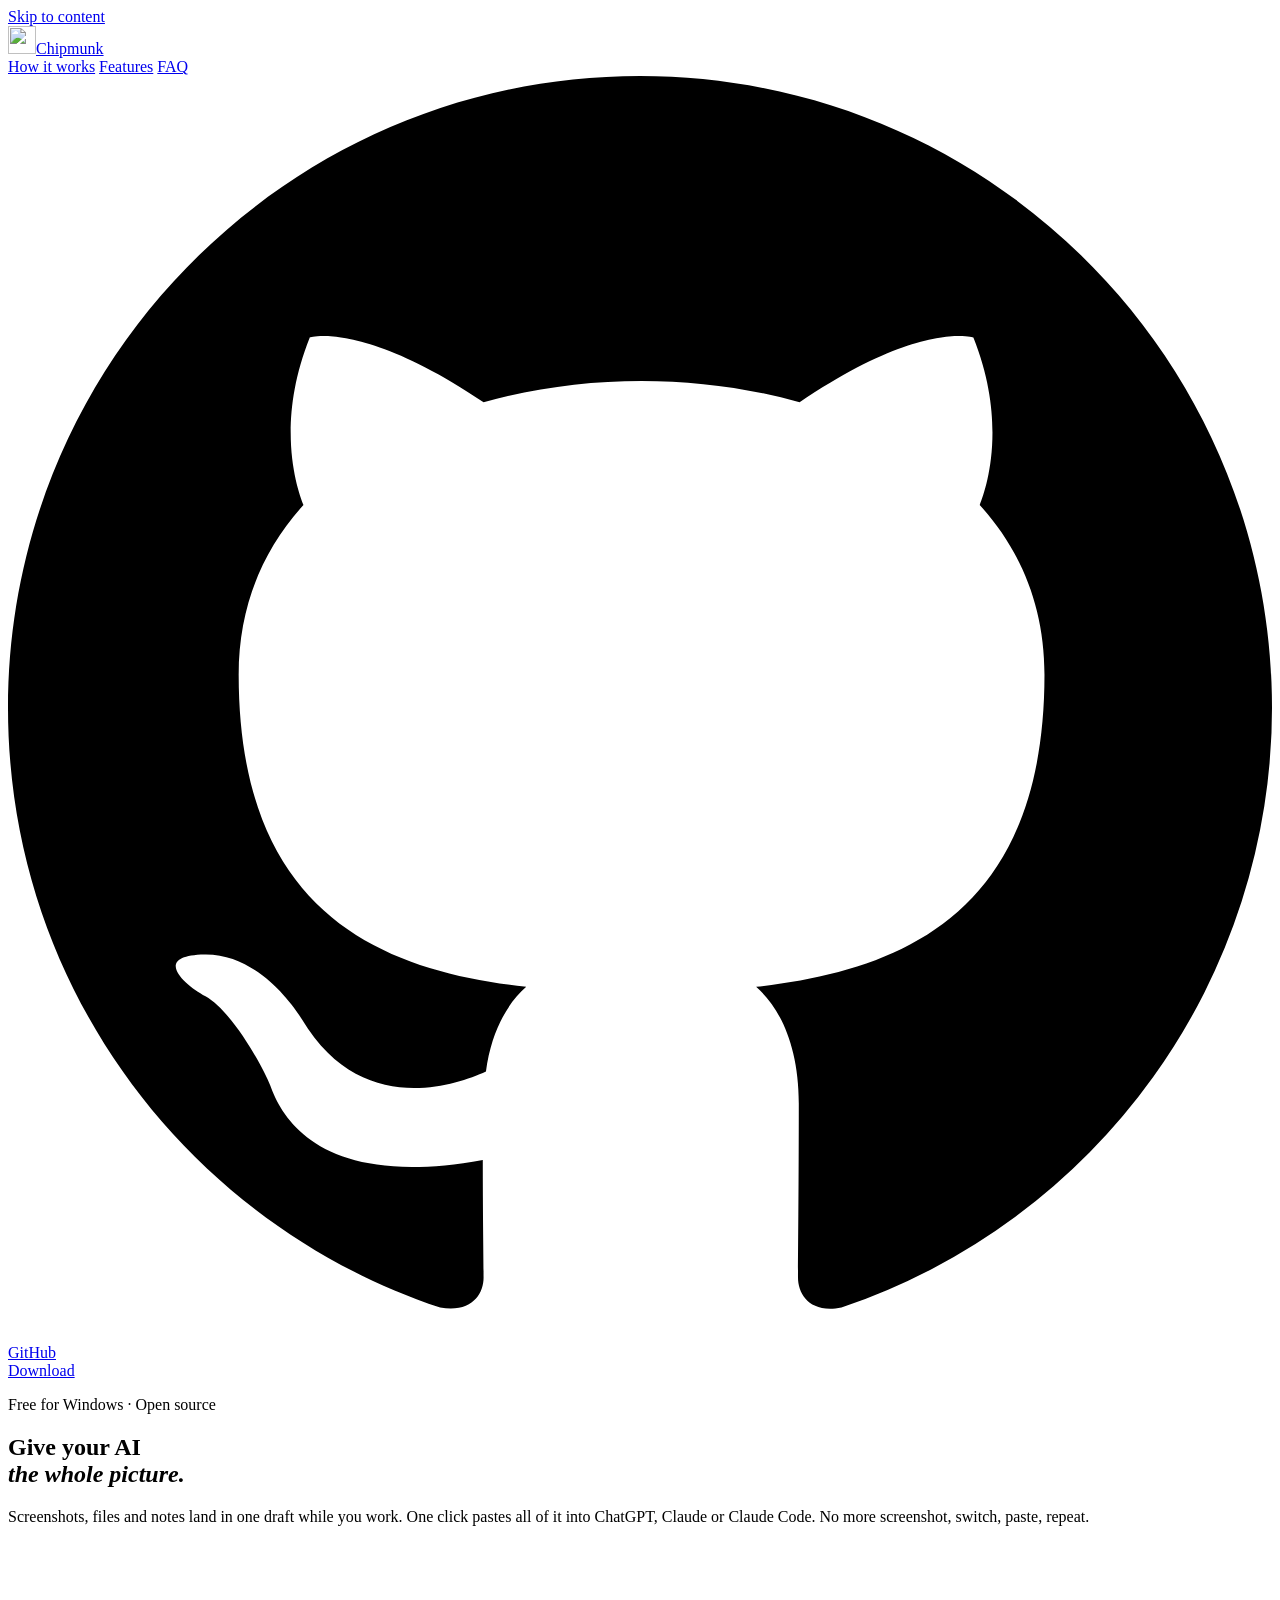
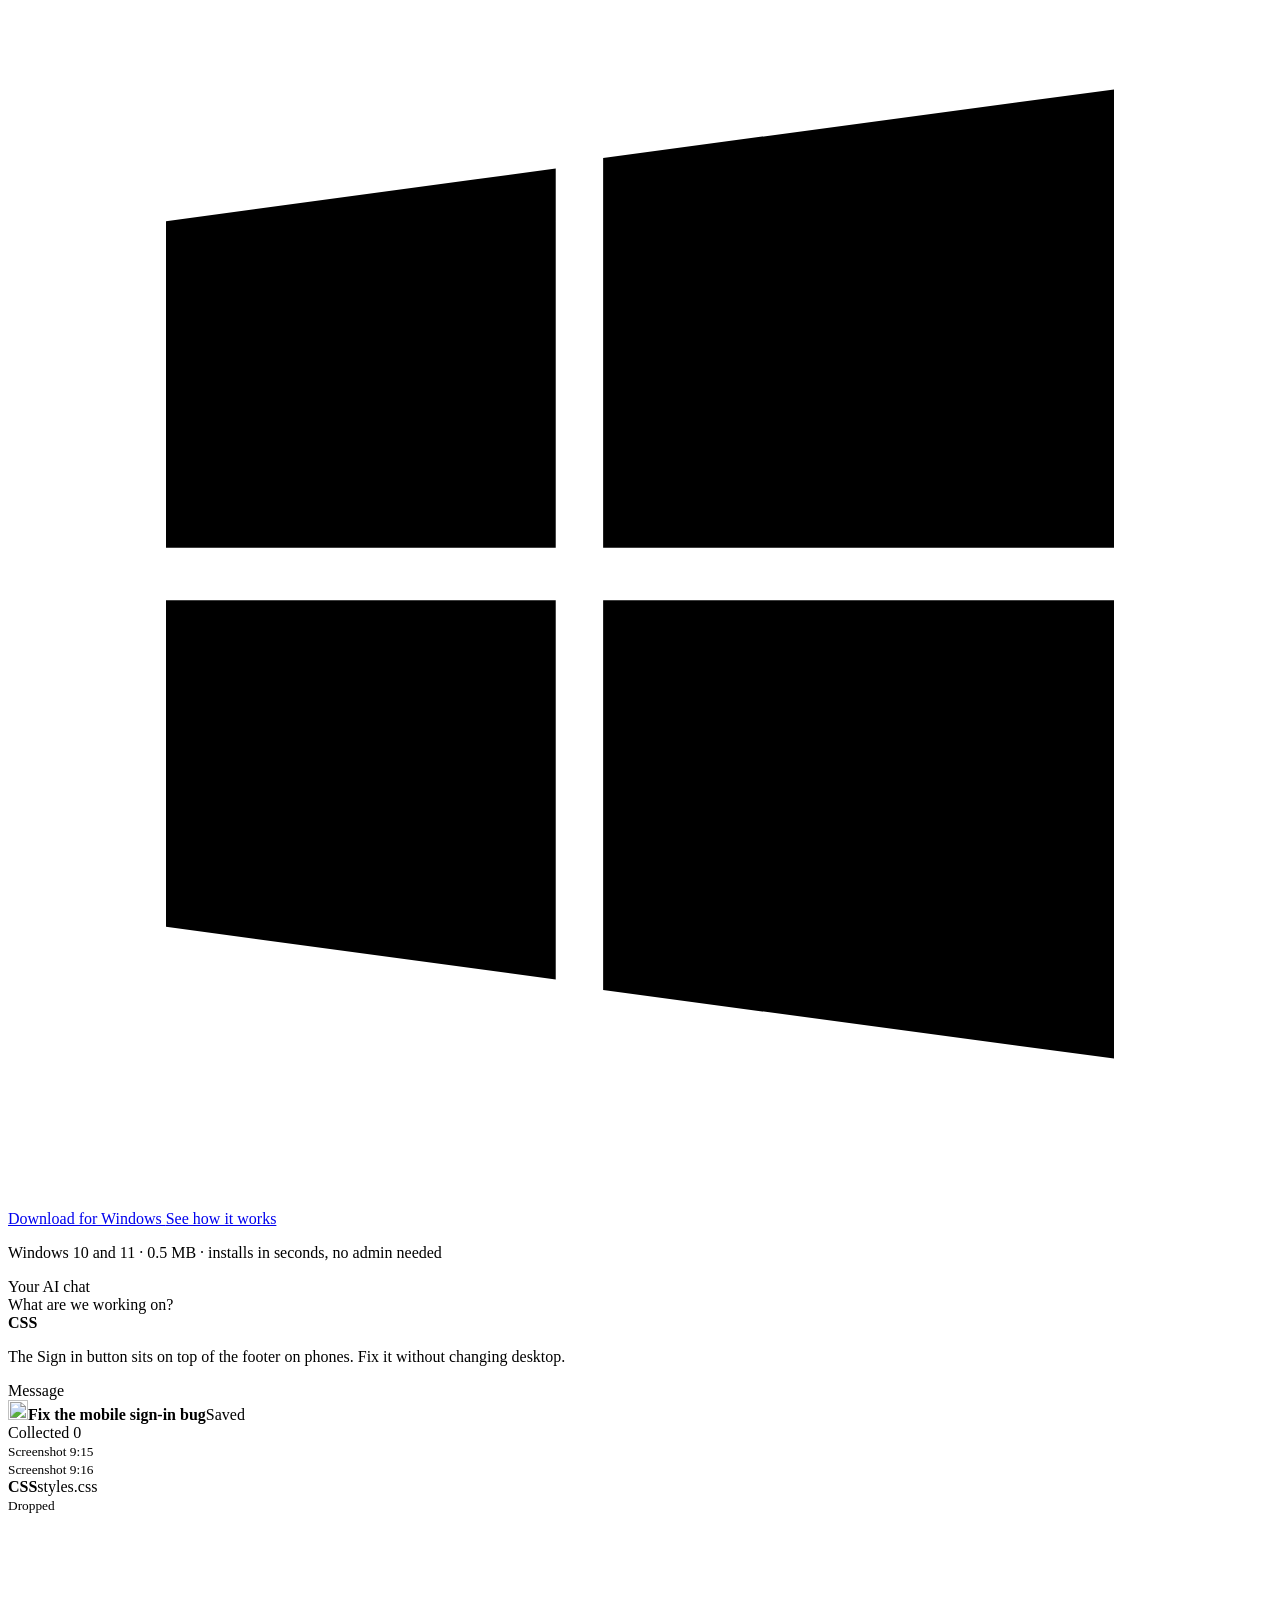
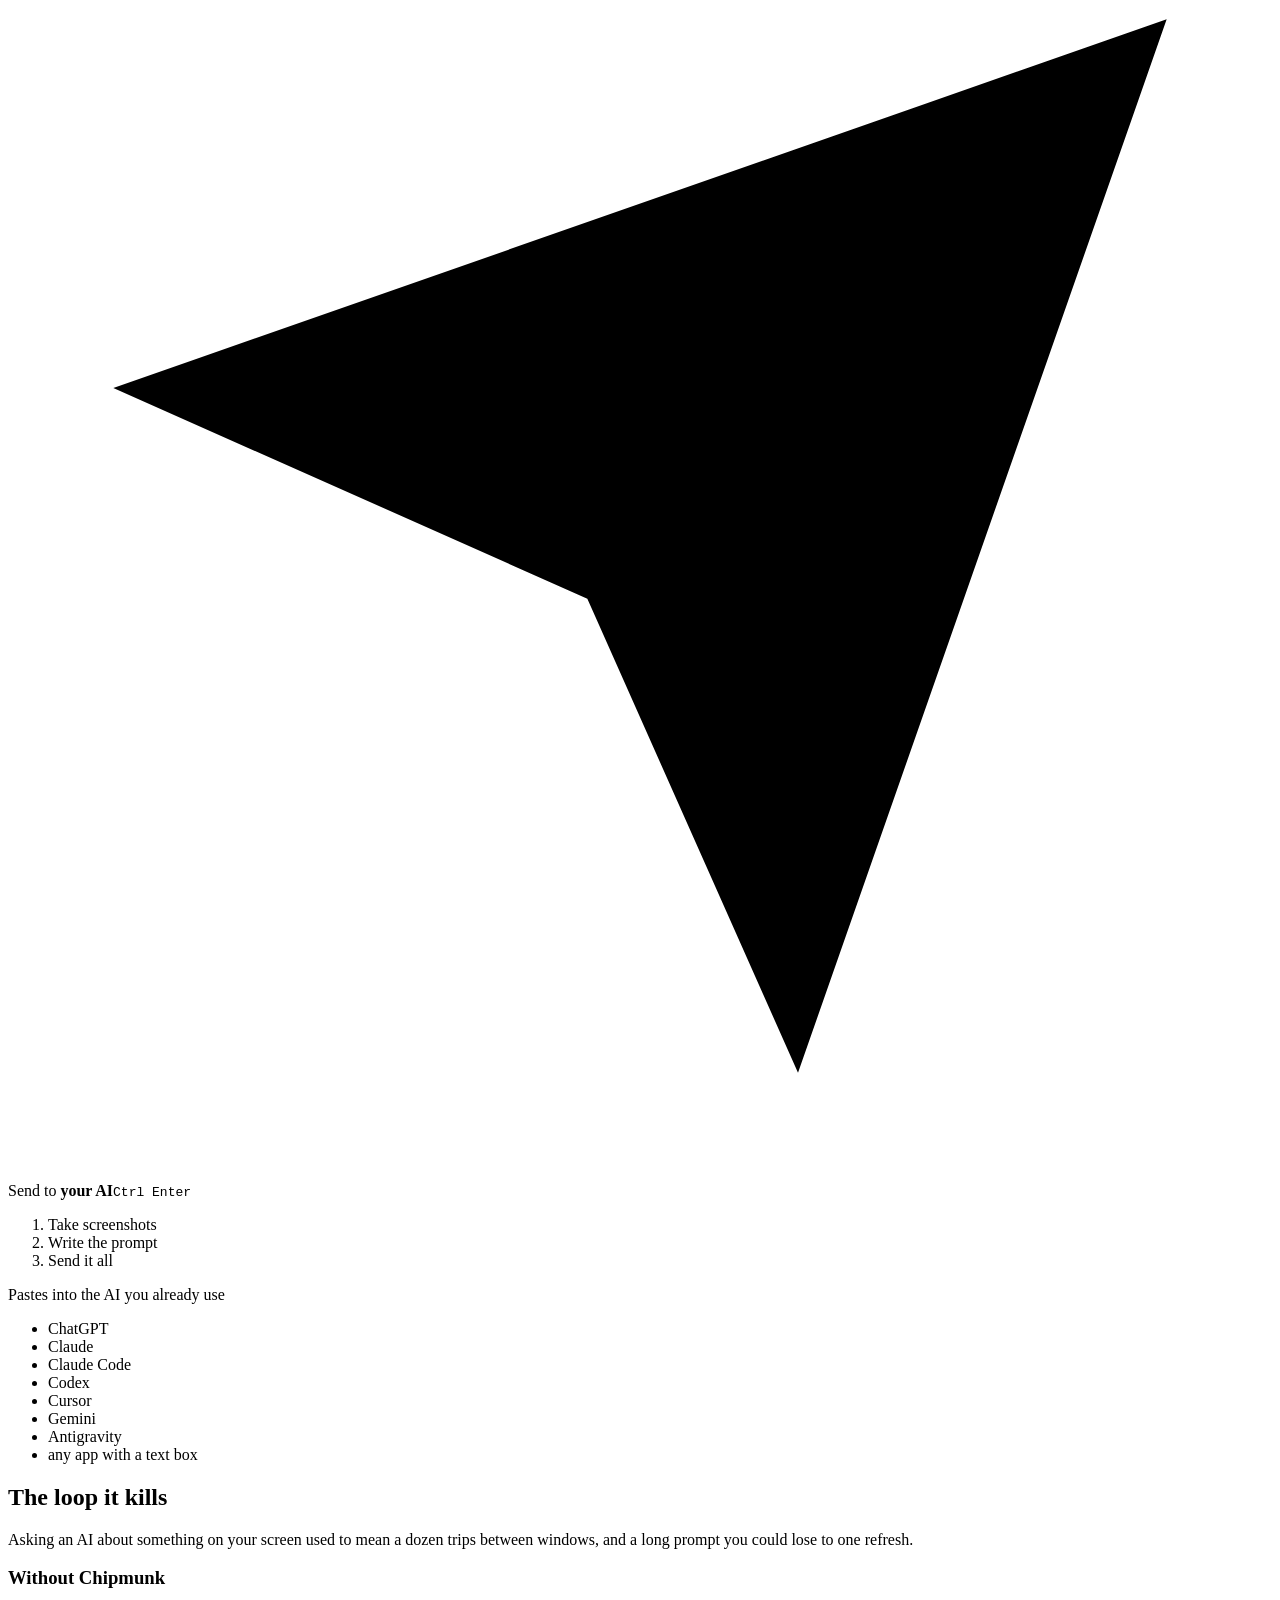
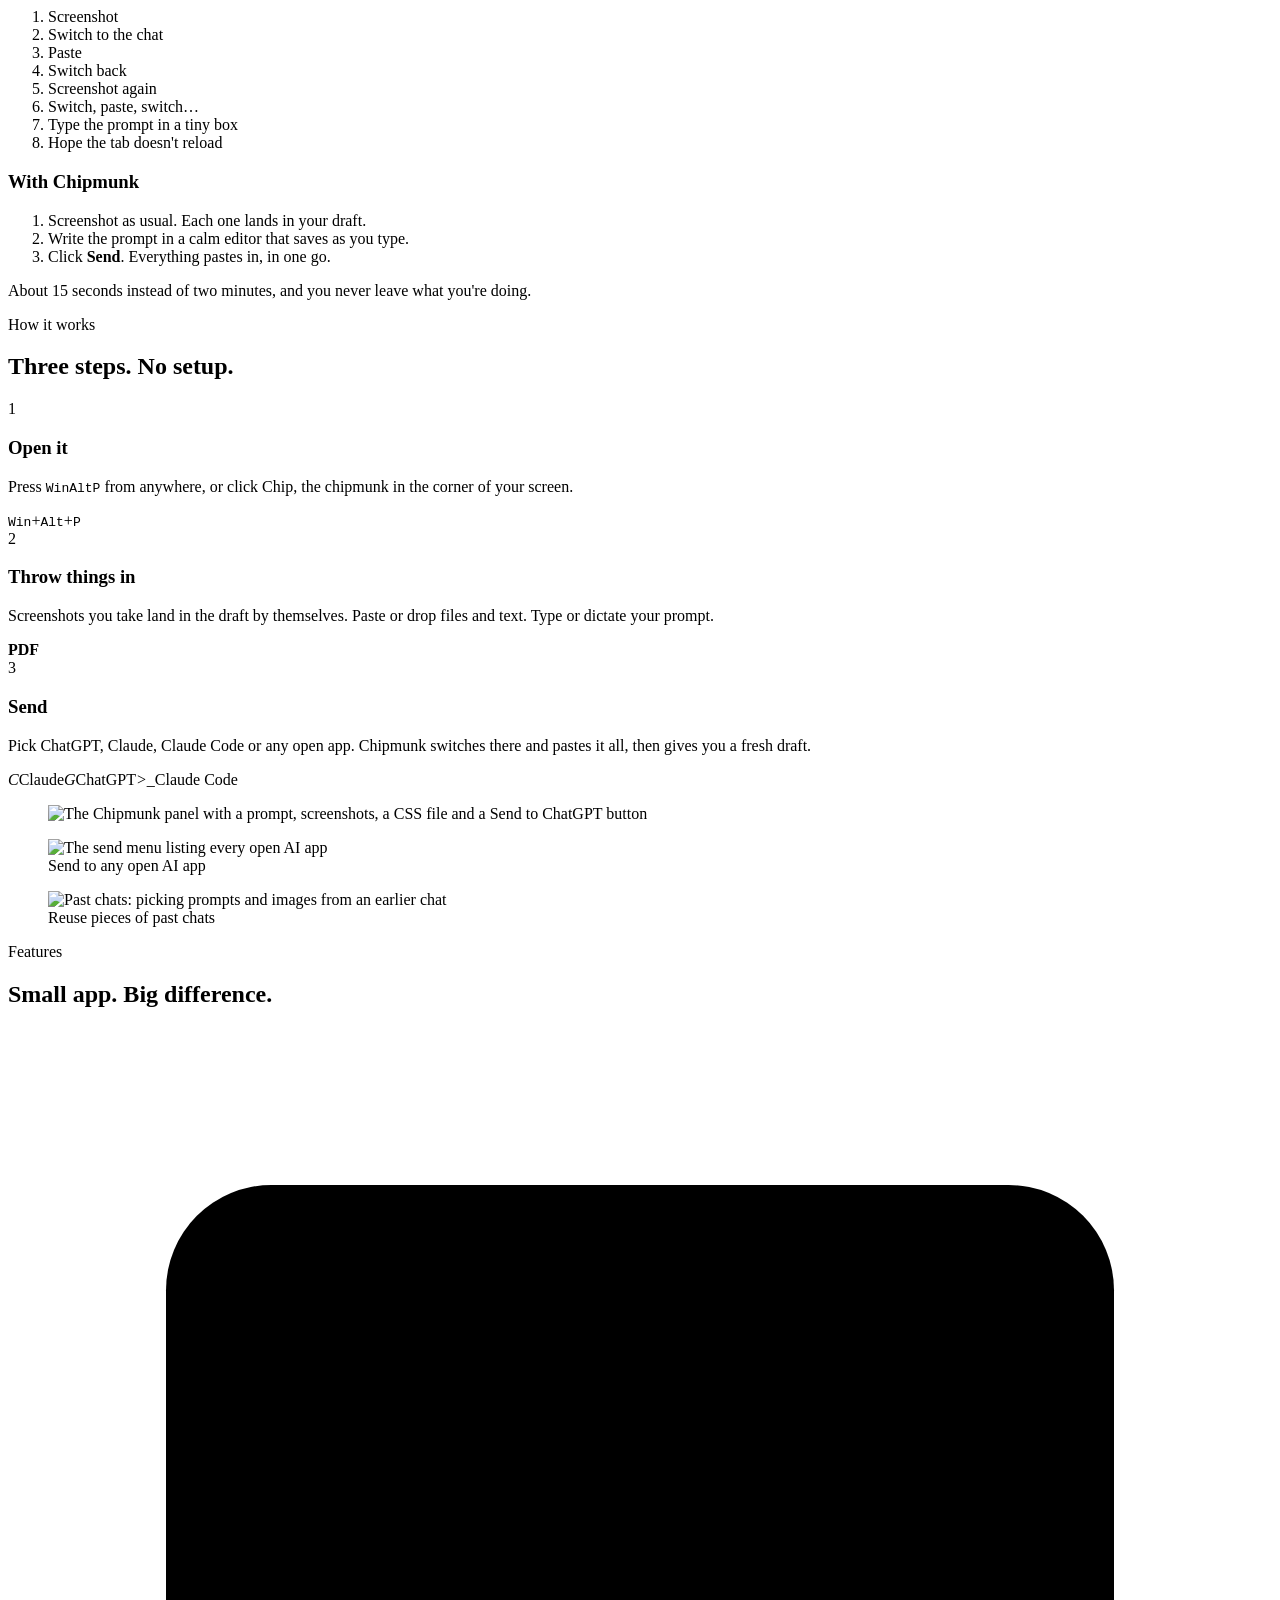
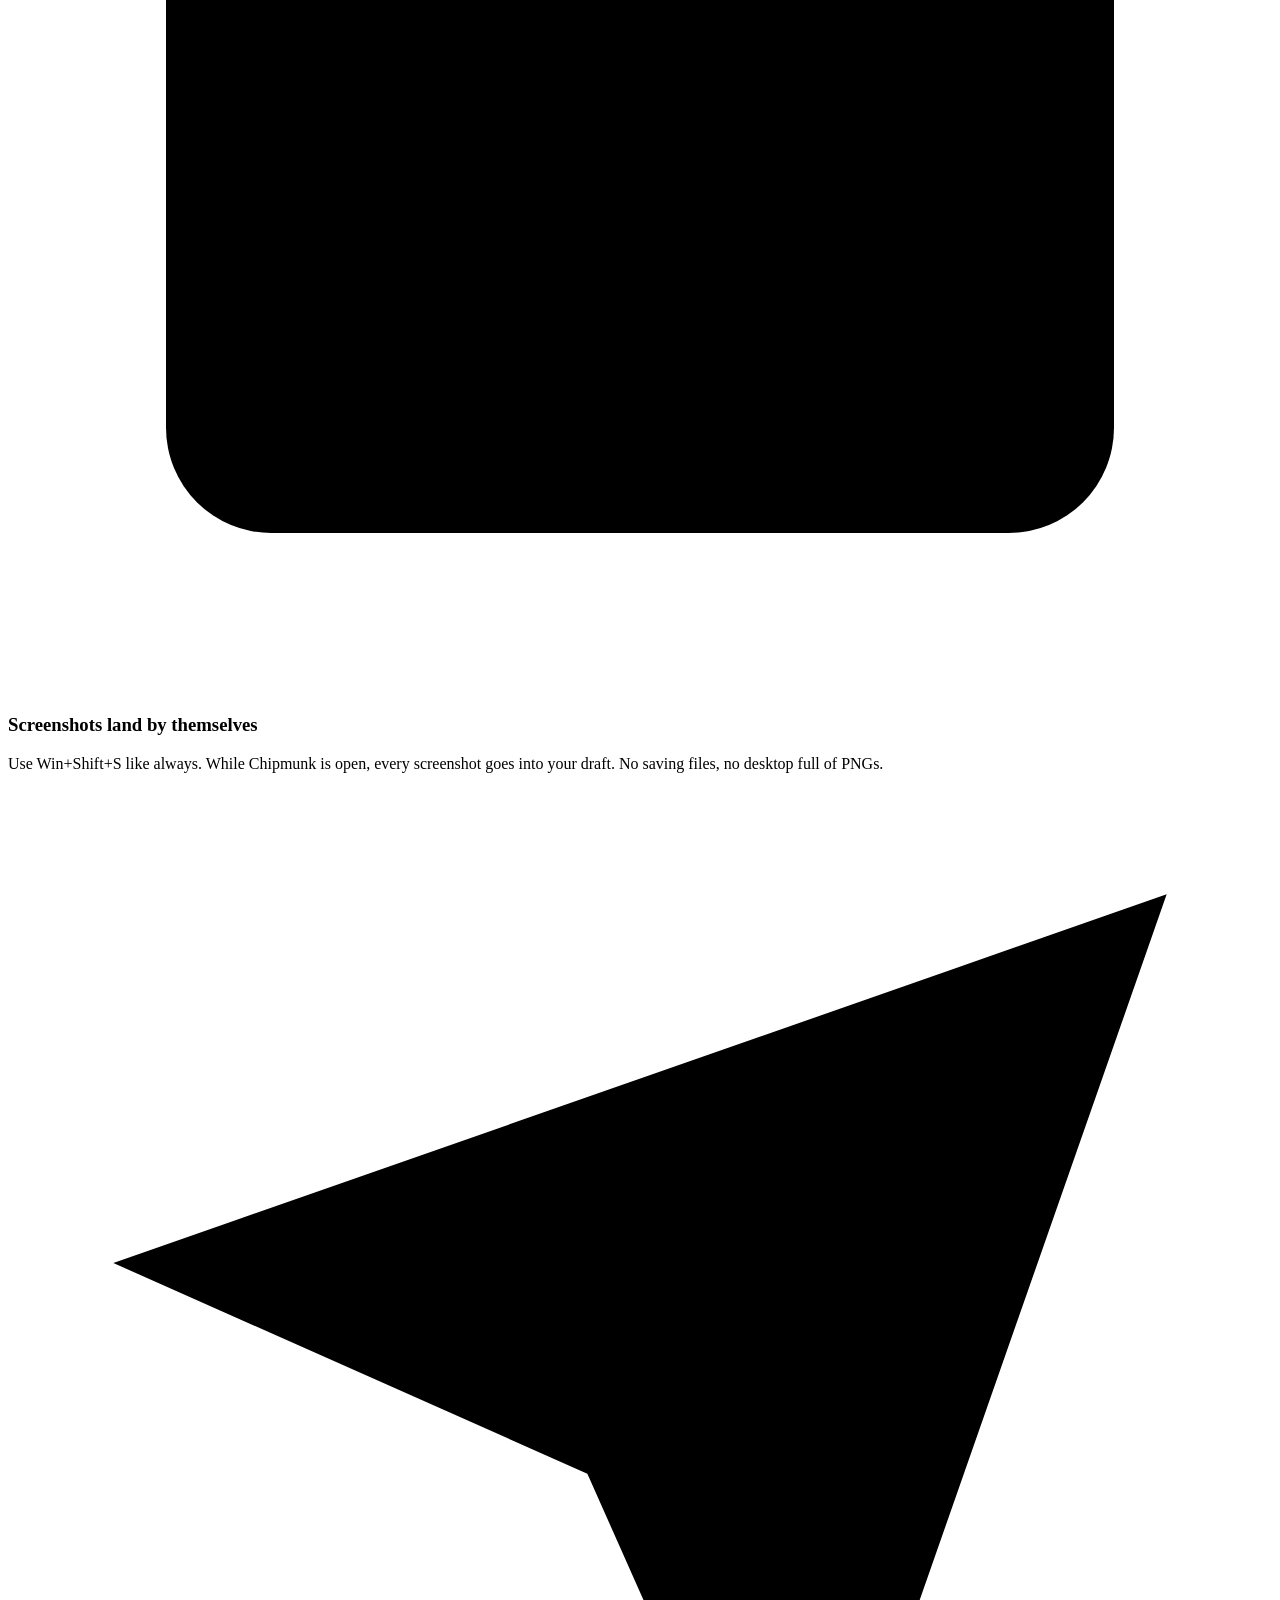
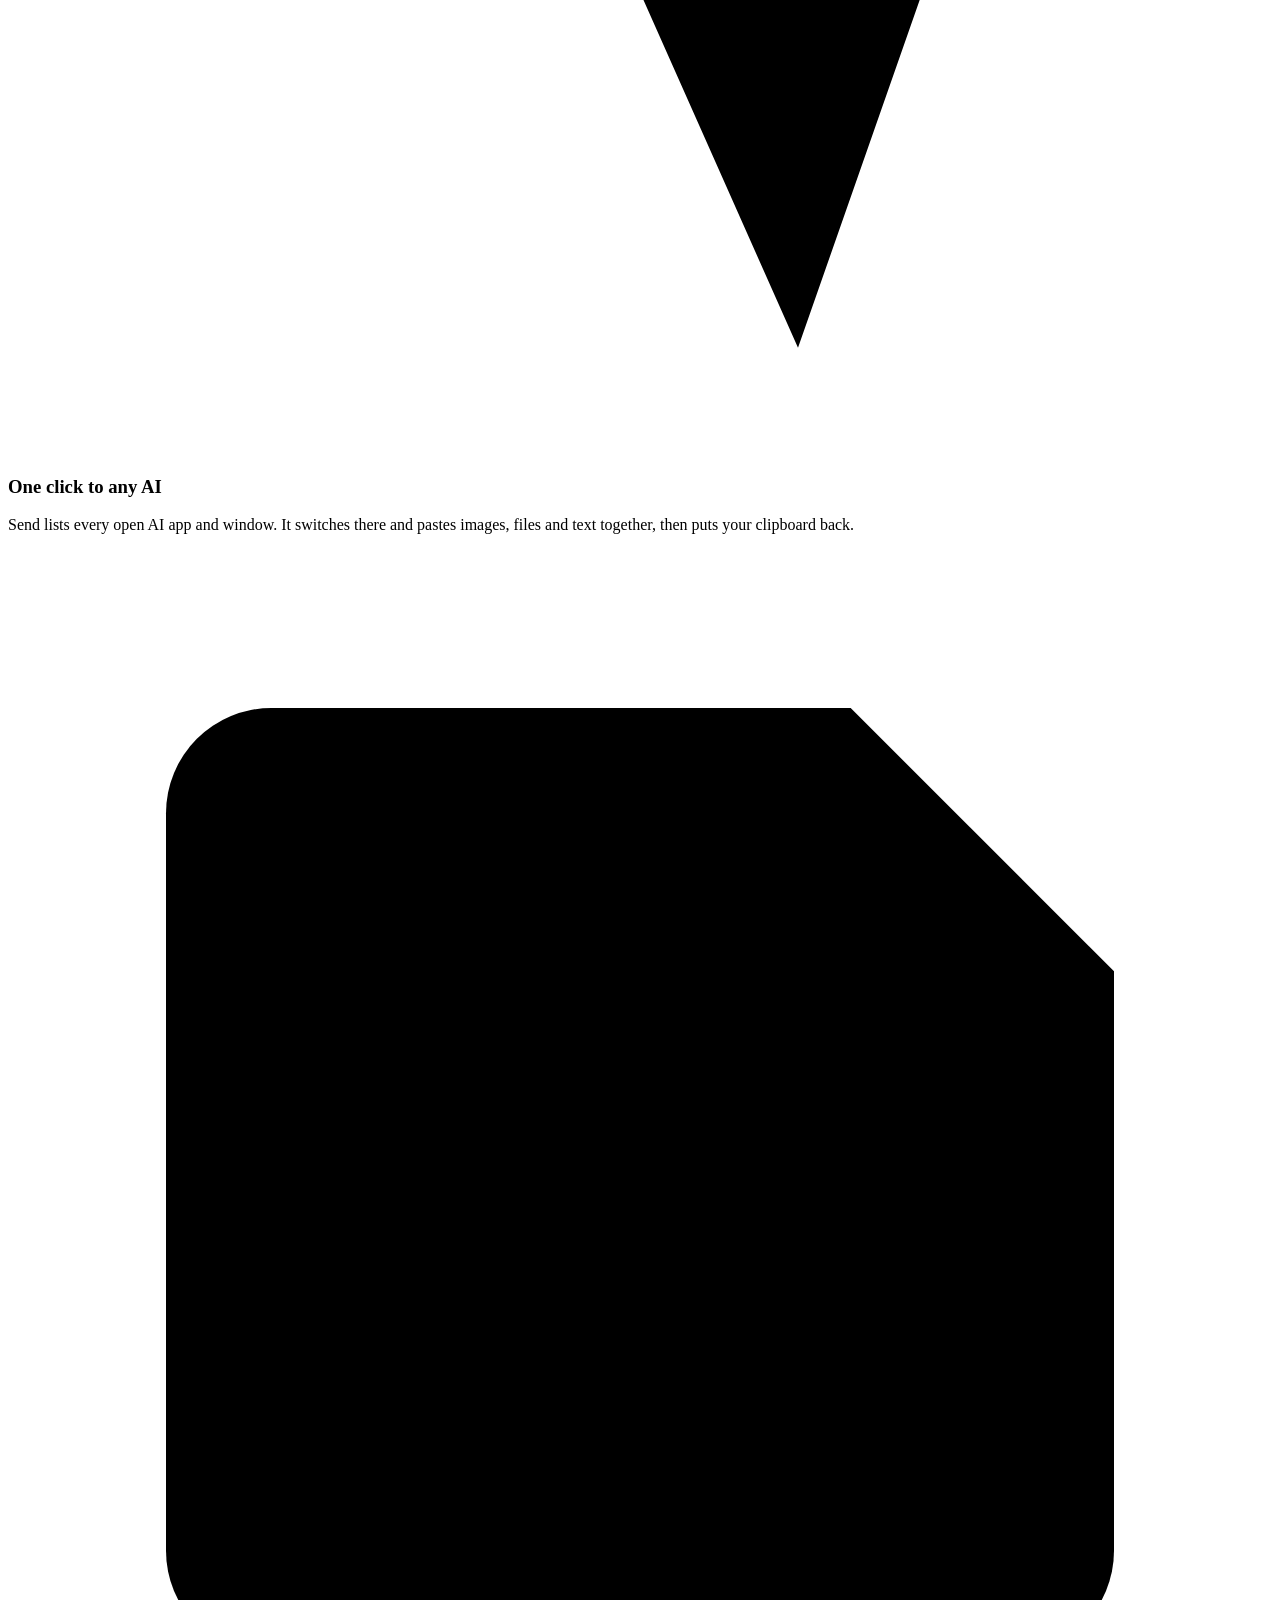
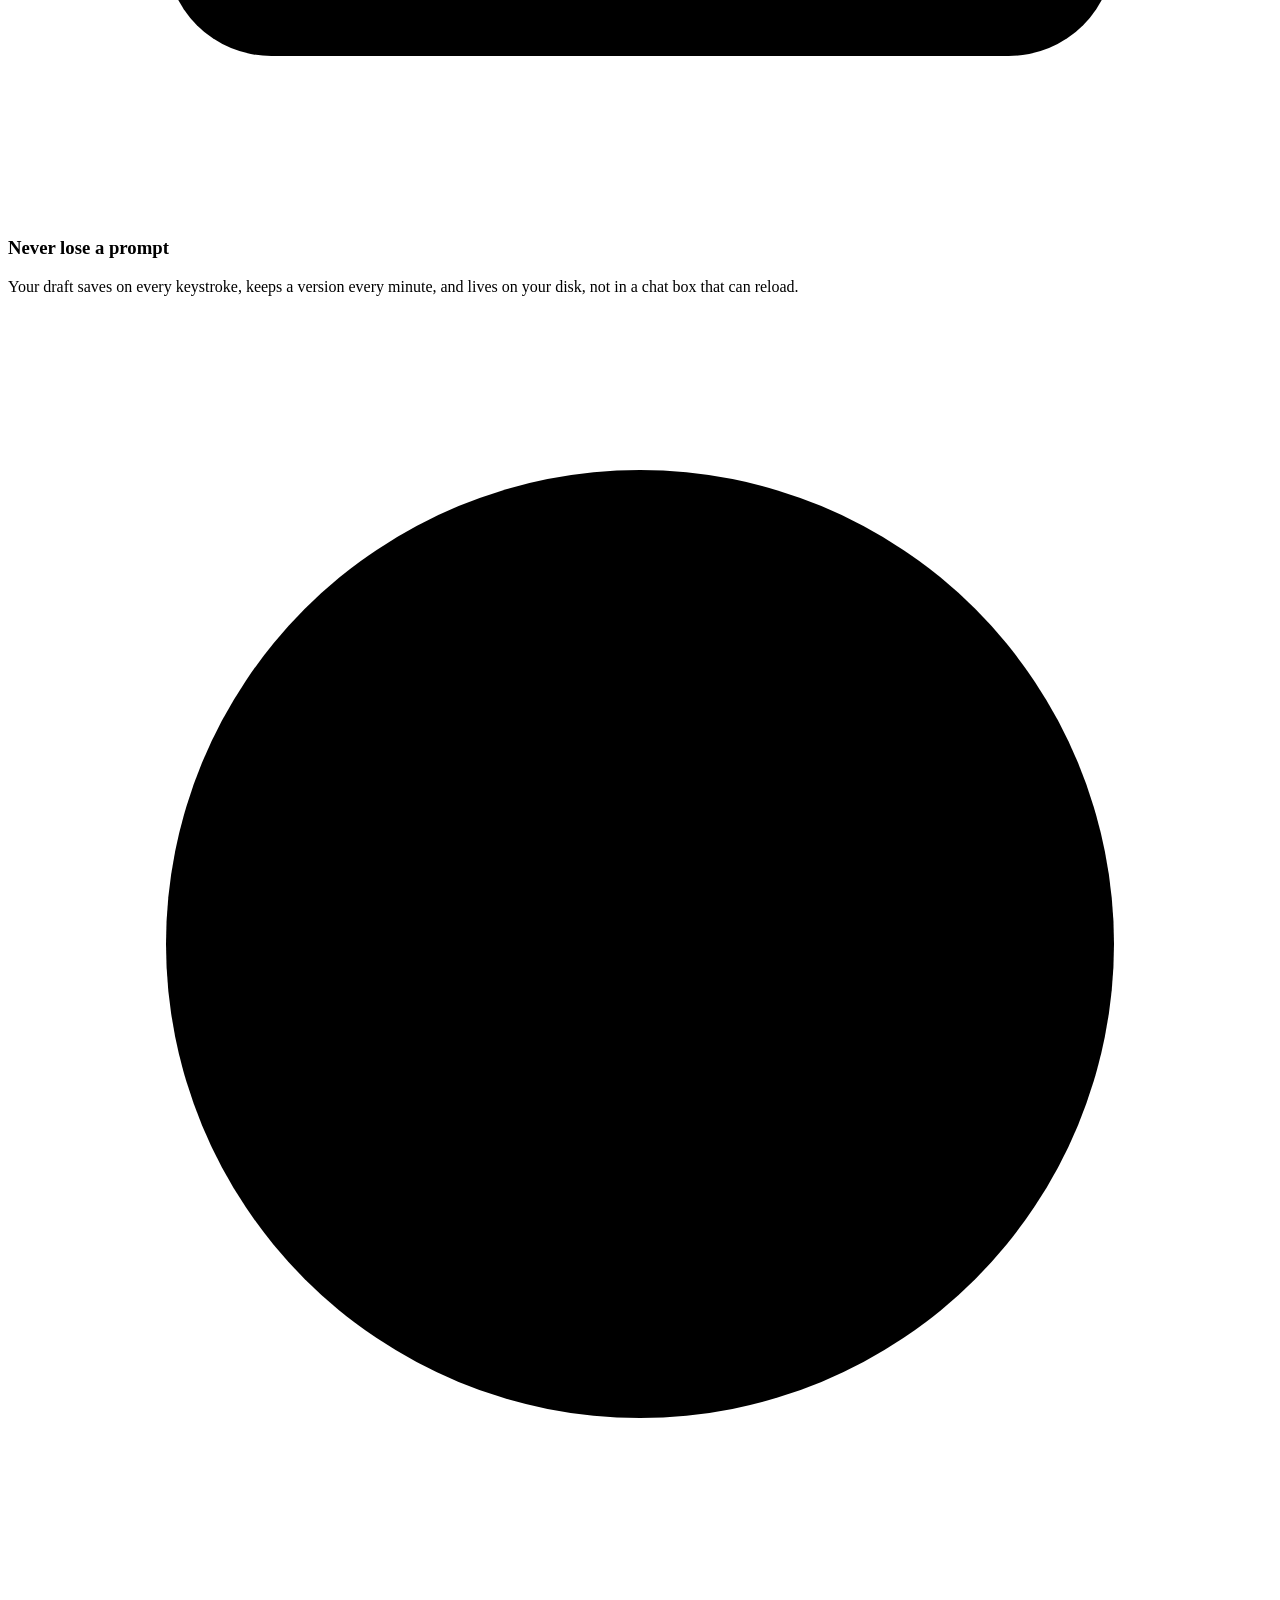
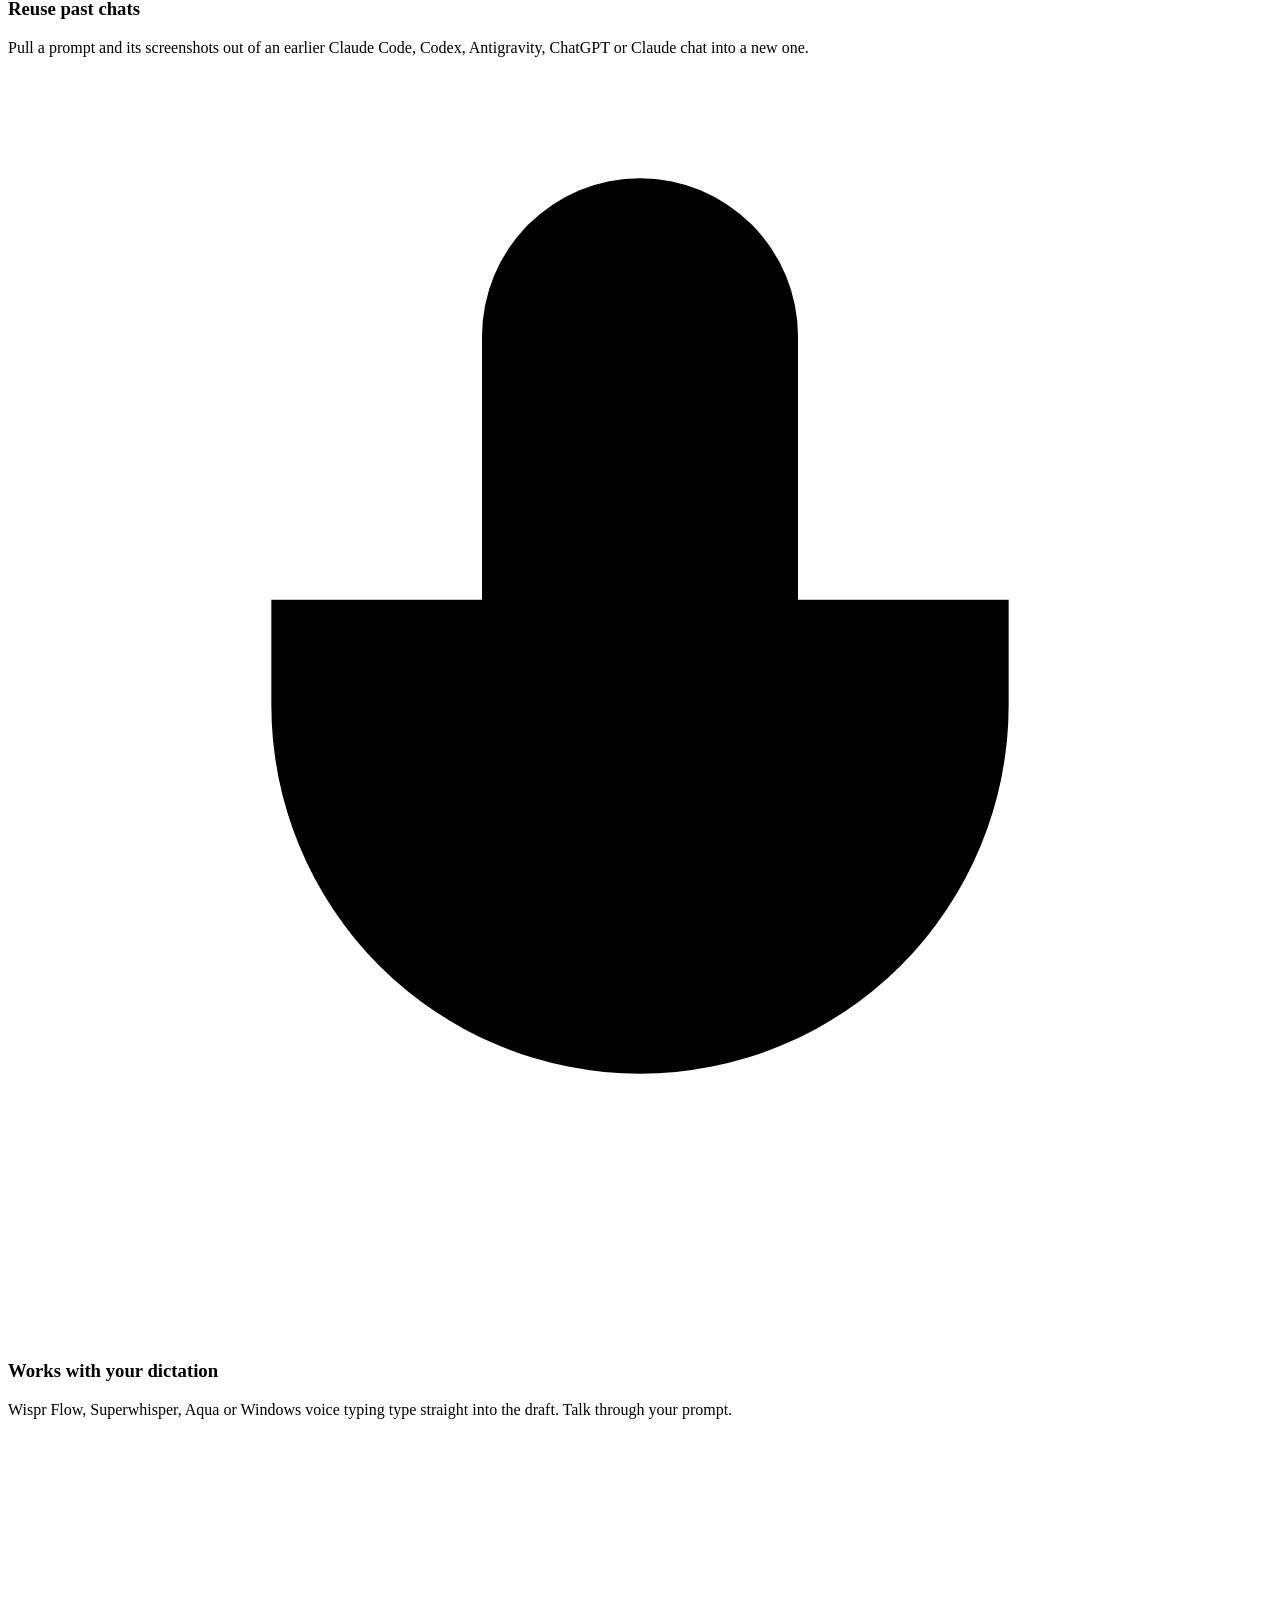
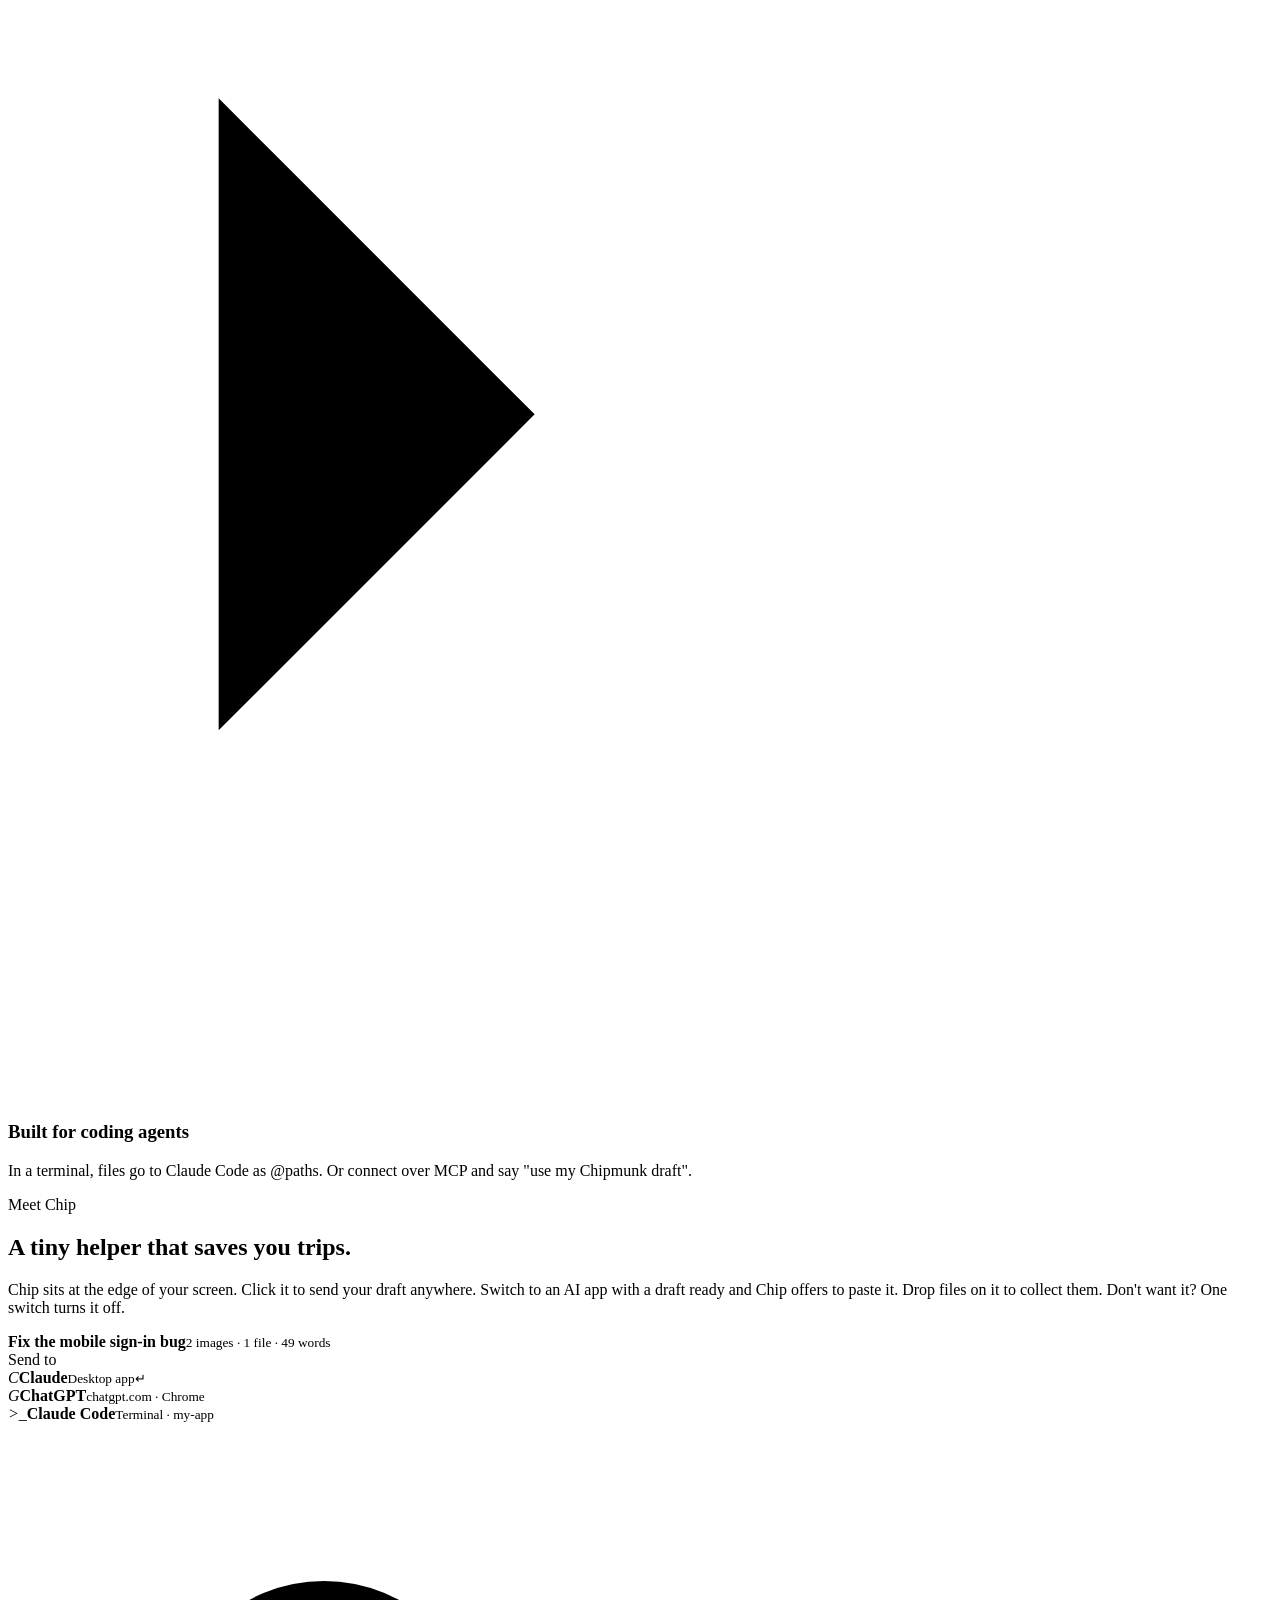
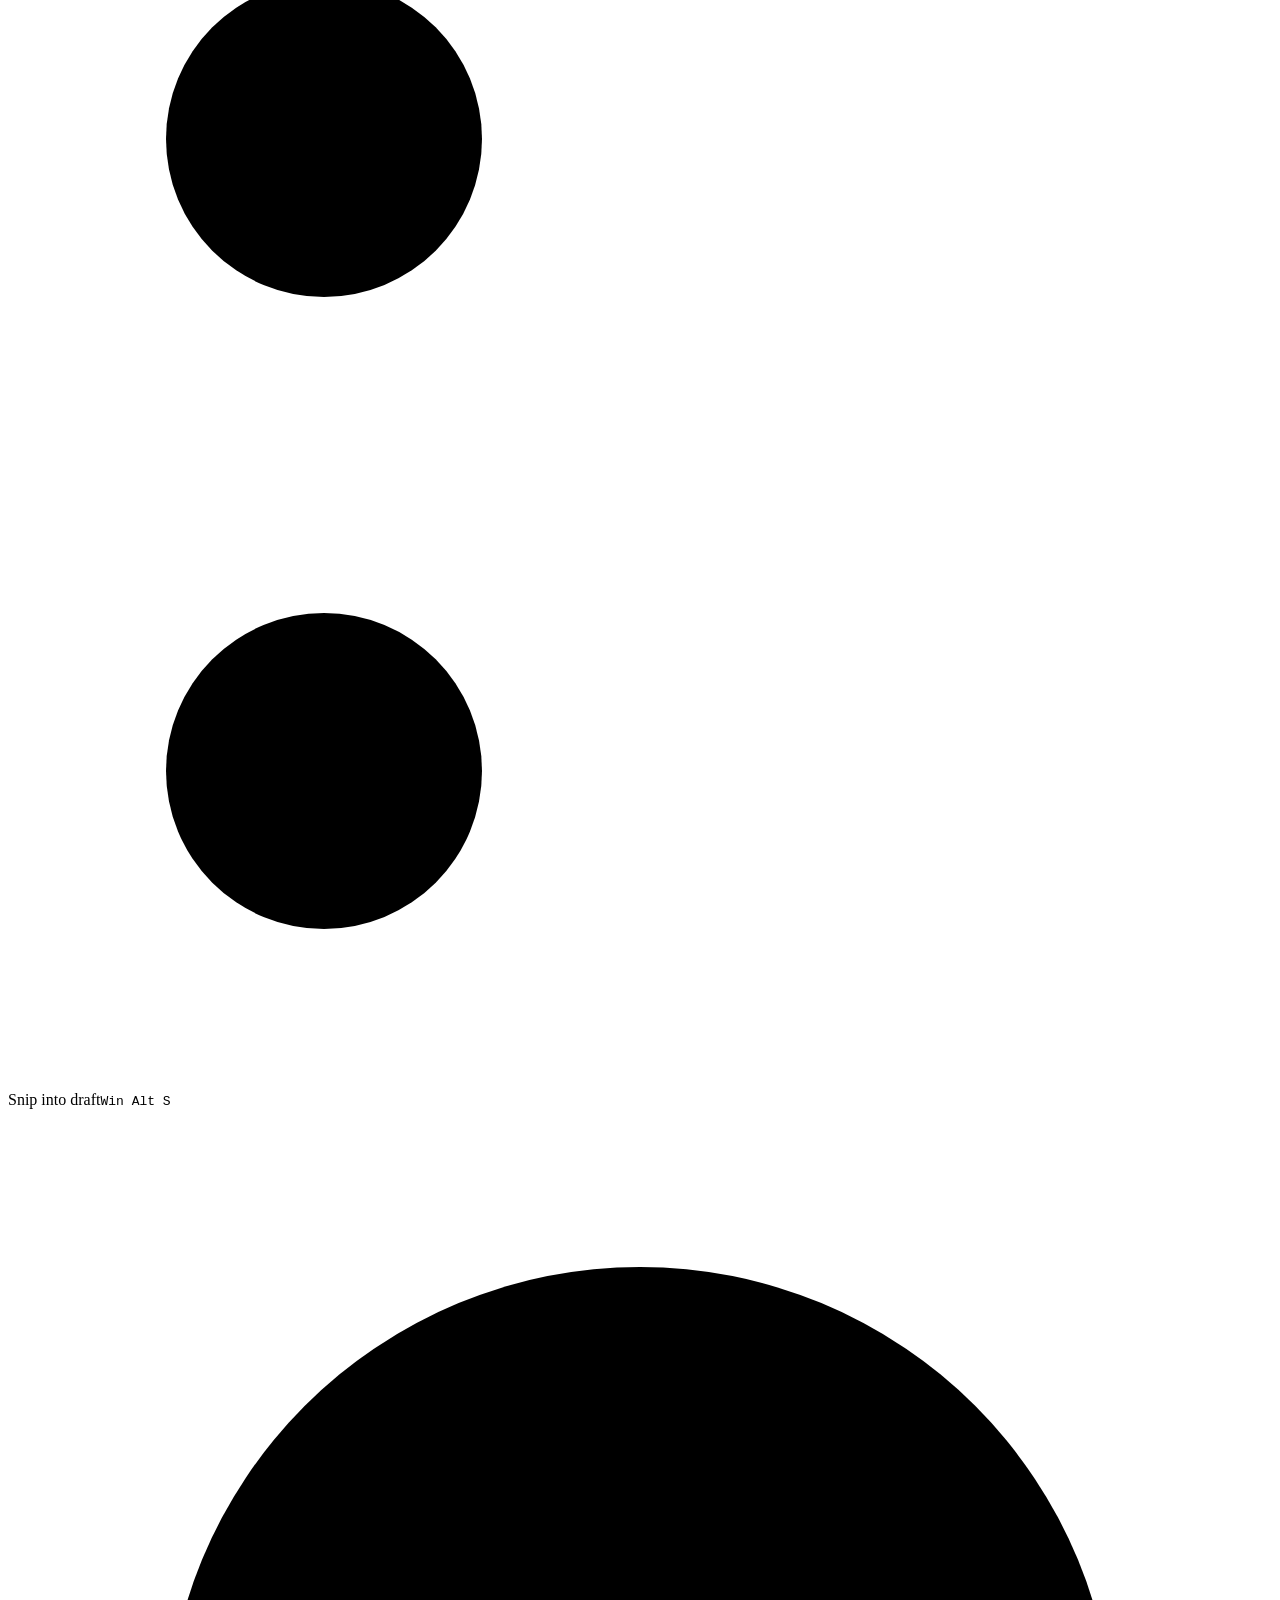
==== site/index.html @ 3fe0033b "Add a stats report and website analytics" ====
<!doctype html>
<html lang="en">
<head>
<meta charset="utf-8">
<meta name="viewport" content="width=device-width, initial-scale=1, viewport-fit=cover">
<title>Chipmunk: give your AI the whole picture</title>
<meta name="description" content="A free Windows app for prompts with screenshots. Screenshots, files and notes land in one draft while you work, then one click pastes it all into ChatGPT, Claude, Claude Code or Cursor.">
<meta name="theme-color" content="#f7f6f2">
<link rel="canonical" href="https://chipmunk.bsid.dev/">
<link rel="icon" href="/assets/icon-64.png" type="image/png">
<link rel="apple-touch-icon" href="/assets/icon-256.png">
<meta property="og:type" content="website">
<meta property="og:url" content="https://chipmunk.bsid.dev/">
<meta property="og:title" content="Chipmunk: give your AI the whole picture">
<meta property="og:description" content="Screenshots, files and notes land in one draft. One click pastes it all into ChatGPT, Claude or Claude Code. Free for Windows.">
<meta property="og:image" content="https://chipmunk.bsid.dev/assets/og.png">
<meta property="og:image:width" content="1200">
<meta property="og:image:height" content="630">
<meta name="twitter:card" content="summary_large_image">
<meta name="twitter:title" content="Chipmunk: give your AI the whole picture">
<meta name="twitter:description" content="Screenshots, files and notes land in one draft. One click pastes it all into any AI. Free for Windows.">
<meta name="twitter:image" content="https://chipmunk.bsid.dev/assets/og.png">
<link rel="preconnect" href="https://fonts.googleapis.com">
<link rel="preconnect" href="https://fonts.gstatic.com" crossorigin>
<link rel="stylesheet" href="https://fonts.googleapis.com/css2?family=Instrument+Serif:ital@0;1&family=Inter:wght@400;500;600;700&display=swap">
<link rel="stylesheet" href="/styles.css">
</head>
<body>
<a class="skip" href="#main">Skip to content</a>

<header class="nav" id="top">
  <div class="wrap nav-in">
    <a class="brand" href="/" aria-label="Chipmunk home"><img src="/assets/icon-64.png" alt="" width="28" height="28">Chipmunk</a>
    <nav class="nav-links" aria-label="Main">
      <a href="#how">How it works</a>
      <a href="#features">Features</a>
      <a href="#faq">FAQ</a>
      <a href="/github" class="gh"><svg viewBox="0 0 16 16" aria-hidden="true"><path d="M8 0C3.58 0 0 3.58 0 8c0 3.54 2.29 6.53 5.47 7.59.4.07.55-.17.55-.38 0-.19-.01-.82-.01-1.49-2.01.37-2.53-.49-2.69-.94-.09-.23-.48-.94-.82-1.13-.28-.15-.68-.52-.01-.53.63-.01 1.08.58 1.23.82.72 1.21 1.87.87 2.33.66.07-.52.28-.87.51-1.07-1.78-.2-3.64-.89-3.64-3.95 0-.87.31-1.59.82-2.15-.08-.2-.36-1.02.08-2.12 0 0 .67-.21 2.2.82.64-.18 1.32-.27 2-.27.68 0 1.36.09 2 .27 1.53-1.04 2.2-.82 2.2-.82.44 1.1.16 1.92.08 2.12.51.56.82 1.27.82 2.15 0 3.07-1.87 3.75-3.65 3.95.29.25.54.73.54 1.48 0 1.07-.01 1.93-.01 2.2 0 .21.15.46.55.38A8.013 8.013 0 0016 8c0-4.42-3.58-8-8-8z"/></svg>GitHub</a>
    </nav>
    <a class="btn btn-ink btn-sm" href="/download" data-download>Download</a>
  </div>
</header>

<main id="main">
  <!-- hero -->
  <section class="hero">
    <div class="wrap hero-in">
      <p class="eyebrow"><span class="dot"></span>Free for Windows · Open source</p>
      <h1>Give your AI<br><em>the whole picture.</em></h1>
      <p class="lede">Screenshots, files and notes land in one draft while you work. One click pastes all of it into ChatGPT, Claude or Claude Code. No more screenshot, switch, paste, repeat.</p>
      <div class="cta">
        <a class="btn btn-ink btn-lg" href="/download" data-download>
          <svg class="winlogo" viewBox="0 0 24 24" aria-hidden="true"><path d="M3 5.3l7.4-1v7.2H3V5.3zm8.3-1.2L21 2.8v8.7h-9.7V4.1zM3 12.5h7.4v7.2L3 18.7v-6.2zm8.3 0H21v8.7l-9.7-1.3v-7.4z"/></svg>
          Download for Windows
        </a>
        <a class="btn btn-ghost btn-lg" href="#how">See how it works</a>
      </div>
      <p class="fine" data-platform-note>Windows 10 and 11 · 0.5 MB · installs in seconds, no admin needed</p>
    </div>

    <div class="wrap">
      <div class="demo" id="demo" aria-label="Animated demo: screenshots land in a Chipmunk draft, then one click sends them to an AI chat" role="img">
        <div class="win chat">
          <div class="bar"><i></i><i></i><i></i><span>Your AI chat</span></div>
          <div class="chat-body">
            <div class="bubble ai">What are we working on?</div>
            <div class="bubble me" id="demo-sent">
              <div class="sent-tiles"><span class="mini m1"></span><span class="mini m2"></span><span class="mini m3"><b>CSS</b></span></div>
              <p>The Sign in button sits on top of the footer on phones. Fix it without changing desktop.</p>
            </div>
          </div>
          <div class="composer"><span>Message</span><i class="send-dot"></i></div>
        </div>

        <div class="win panel">
          <div class="p-head"><img src="/assets/icon-64.png" alt="" width="20" height="20"><b>Fix the mobile sign-in bug</b><span class="p-saved">Saved</span></div>
          <div class="p-editor"><span id="demo-typed"></span><span class="caret"></span></div>
          <div class="p-label">Collected <span id="demo-count">0</span></div>
          <div class="p-tiles">
            <div class="tile t1"><div class="shot phone"><span class="pb"></span><span class="pf"></span></div><small>Screenshot 9:15</small></div>
            <div class="tile t2"><div class="shot devtools"><span></span><span></span><span></span><span></span></div><small>Screenshot 9:16</small></div>
            <div class="tile t3"><div class="shot file"><b>CSS</b><span>styles.css</span></div><small>Dropped</small></div>
          </div>
          <div class="p-send" id="demo-send"><svg viewBox="0 0 24 24" aria-hidden="true"><path d="M22 2L11 13M22 2l-7 20-4-9-9-4 20-7z"/></svg><span>Send to <b>your AI</b></span><kbd>Ctrl Enter</kbd></div>
        </div>

        <div class="flash" id="demo-flash"></div>
        <div class="pointer" id="demo-pointer"></div>
        <ol class="steps-ind" aria-hidden="true">
          <li data-step="1">Take screenshots</li>
          <li data-step="2">Write the prompt</li>
          <li data-step="3">Send it all</li>
        </ol>
      </div>
    </div>
  </section>

  <!-- works with -->
  <section class="works">
    <div class="wrap">
      <p>Pastes into the AI you already use</p>
      <ul>
        <li>ChatGPT</li><li>Claude</li><li>Claude Code</li><li>Codex</li><li>Cursor</li><li>Gemini</li><li>Antigravity</li><li>any app with a text box</li>
      </ul>
    </div>
  </section>

  <!-- before / after -->
  <section class="loop">
    <div class="wrap loop-in">
      <div>
        <h2>The loop it kills</h2>
        <p class="sub">Asking an AI about something on your screen used to mean a dozen trips between windows, and a long prompt you could lose to one refresh.</p>
      </div>
      <div class="compare">
        <div class="col before">
          <h3>Without Chipmunk</h3>
          <ol>
            <li>Screenshot</li><li>Switch to the chat</li><li>Paste</li><li>Switch back</li><li>Screenshot again</li><li>Switch, paste, switch…</li><li>Type the prompt in a tiny box</li><li>Hope the tab doesn't reload</li>
          </ol>
        </div>
        <div class="col after">
          <h3>With Chipmunk</h3>
          <ol>
            <li>Screenshot as usual. Each one lands in your draft.</li>
            <li>Write the prompt in a calm editor that saves as you type.</li>
            <li>Click <b>Send</b>. Everything pastes in, in one go.</li>
          </ol>
          <p class="note">About 15 seconds instead of two minutes, and you never leave what you're doing.</p>
        </div>
      </div>
    </div>
  </section>

  <!-- how it works -->
  <section class="how" id="how">
    <div class="wrap">
      <p class="kicker">How it works</p>
      <h2>Three steps. No setup.</h2>
      <div class="cards3">
        <article class="card">
          <span class="num">1</span>
          <h3>Open it</h3>
          <p>Press <kbd>Win</kbd><kbd>Alt</kbd><kbd>P</kbd> from anywhere, or click Chip, the chipmunk in the corner of your screen.</p>
          <div class="card-art keys-art"><kbd>Win</kbd><span>+</span><kbd>Alt</kbd><span>+</span><kbd>P</kbd></div>
        </article>
        <article class="card">
          <span class="num">2</span>
          <h3>Throw things in</h3>
          <p>Screenshots you take land in the draft by themselves. Paste or drop files and text. Type or dictate your prompt.</p>
          <div class="card-art tiles-art"><span class="mini m1"></span><span class="mini m2"></span><span class="mini m3"><b>PDF</b></span></div>
        </article>
        <article class="card">
          <span class="num">3</span>
          <h3>Send</h3>
          <p>Pick ChatGPT, Claude, Claude Code or any open app. Chipmunk switches there and pastes it all, then gives you a fresh draft.</p>
          <div class="card-art send-art"><span class="app"><i class="av c1">C</i>Claude</span><span class="app"><i class="av c2">G</i>ChatGPT</span><span class="app"><i class="av c3">&gt;_</i>Claude Code</span></div>
        </article>
      </div>
    </div>
  </section>

  <!-- product shots -->
  <section class="shots">
    <div class="wrap shots-in">
      <figure class="shot-main"><img src="/assets/panel-light.webp" alt="The Chipmunk panel with a prompt, screenshots, a CSS file and a Send to ChatGPT button" width="705" height="1230" loading="lazy"></figure>
      <div class="shot-side">
        <figure><img src="/assets/send-menu.webp" alt="The send menu listing every open AI app" width="705" height="1230" loading="lazy"><figcaption>Send to any open AI app</figcaption></figure>
        <figure><img src="/assets/past-chats.webp" alt="Past chats: picking prompts and images from an earlier chat" width="705" height="1230" loading="lazy"><figcaption>Reuse pieces of past chats</figcaption></figure>
      </div>
    </div>
  </section>

  <!-- features -->
  <section class="features" id="features">
    <div class="wrap">
      <p class="kicker">Features</p>
      <h2>Small app. Big difference.</h2>
      <div class="grid">
        <article><span class="ic"><svg viewBox="0 0 24 24"><rect x="3" y="3" width="18" height="18" rx="2"/><circle cx="8.5" cy="8.5" r="1.5"/><path d="M21 15l-5-5L5 21"/></svg></span><h3>Screenshots land by themselves</h3><p>Use Win+Shift+S like always. While Chipmunk is open, every screenshot goes into your draft. No saving files, no desktop full of PNGs.</p></article>
        <article><span class="ic"><svg viewBox="0 0 24 24"><path d="M22 2L11 13M22 2l-7 20-4-9-9-4 20-7z"/></svg></span><h3>One click to any AI</h3><p>Send lists every open AI app and window. It switches there and pastes images, files and text together, then puts your clipboard back.</p></article>
        <article><span class="ic"><svg viewBox="0 0 24 24"><path d="M19 21H5a2 2 0 01-2-2V5a2 2 0 012-2h11l5 5v11a2 2 0 01-2 2z"/><path d="M17 21v-8H7v8M7 3v5h8"/></svg></span><h3>Never lose a prompt</h3><p>Your draft saves on every keystroke, keeps a version every minute, and lives on your disk, not in a chat box that can reload.</p></article>
        <article><span class="ic"><svg viewBox="0 0 24 24"><circle cx="12" cy="12" r="9"/><path d="M12 7v5l3.5 2"/></svg></span><h3>Reuse past chats</h3><p>Pull a prompt and its screenshots out of an earlier Claude Code, Codex, Antigravity, ChatGPT or Claude chat into a new one.</p></article>
        <article><span class="ic"><svg viewBox="0 0 24 24"><path d="M12 2a3 3 0 00-3 3v7a3 3 0 006 0V5a3 3 0 00-3-3z"/><path d="M19 10v2a7 7 0 01-14 0v-2M12 19v3"/></svg></span><h3>Works with your dictation</h3><p>Wispr Flow, Superwhisper, Aqua or Windows voice typing type straight into the draft. Talk through your prompt.</p></article>
        <article><span class="ic"><svg viewBox="0 0 24 24"><path d="M4 17l6-6-6-6M12 19h8"/></svg></span><h3>Built for coding agents</h3><p>In a terminal, files go to Claude Code as @paths. Or connect over MCP and say "use my Chipmunk draft".</p></article>
      </div>
    </div>
  </section>

  <!-- chip -->
  <section class="chip">
    <div class="wrap chip-in">
      <div class="chip-copy">
        <p class="kicker">Meet Chip</p>
        <h2>A tiny helper that saves you trips.</h2>
        <p class="sub">Chip sits at the edge of your screen. Click it to send your draft anywhere. Switch to an AI app with a draft ready and Chip offers to paste it. Drop files on it to collect them. Don't want it? One switch turns it off.</p>
      </div>
      <div class="chip-stage">
        <div class="cmenu" aria-hidden="true">
          <div class="cm-card"><span class="cm-thumbs"><i></i><i></i></span><span><b>Fix the mobile sign-in bug</b><small>2 images · 1 file · 49 words</small></span></div>
          <div class="cm-label">Send to</div>
          <div class="cm-row hot"><i class="av c1">C</i><span><b>Claude</b><small>Desktop app</small></span><kbd>↵</kbd></div>
          <div class="cm-row"><i class="av c2">G</i><span><b>ChatGPT</b><small>chatgpt.com · Chrome</small></span></div>
          <div class="cm-row"><i class="av c3">&gt;_</i><span><b>Claude Code</b><small>Terminal · my-app</small></span></div>
          <div class="cm-sep"></div>
          <div class="cm-row plain"><svg viewBox="0 0 24 24"><circle cx="6" cy="6" r="3"/><circle cx="6" cy="18" r="3"/><path d="M20 4L8.12 15.88M14.47 14.48L20 20M8.12 8.12L12 12"/></svg><span>Snip into draft</span><kbd>Win Alt S</kbd></div>
          <div class="cm-row plain"><svg viewBox="0 0 24 24"><circle cx="12" cy="12" r="9"/><path d="M12 7v5l3.5 2"/></svg><span>Past chats</span></div>
        </div>
        <div class="chip-say">5 items ready for ChatGPT.<small>Click me to paste it in</small></div>
        <img class="chip-img" src="/assets/chip.png" alt="Chip, the Chipmunk mascot, holding an acorn" width="220" height="220" loading="lazy">
      </div>
    </div>
  </section>

  <!-- shortcuts -->
  <section class="keys" id="shortcuts">
    <div class="wrap">
      <p class="kicker">Shortcuts</p>
      <h2>A few shortcuts. None required.</h2>
      <div class="key-table">
        <div><span class="kc"><kbd>Win</kbd><kbd>Alt</kbd><kbd>P</kbd></span><span>Open or hide Chipmunk</span></div>
        <div><span class="kc"><kbd>Win</kbd><kbd>Shift</kbd><kbd>S</kbd></span><span>Screenshot as usual. Lands in your draft while Chipmunk is open</span></div>
        <div><span class="kc"><kbd>Win</kbd><kbd>Alt</kbd><kbd>C</kbd></span><span>Grab the text you highlighted, in any app</span></div>
        <div><span class="kc"><kbd>Win</kbd><kbd>Alt</kbd><kbd>V</kbd></span><span>Paste the whole draft into the app you're in</span></div>
        <div><span class="kc"><kbd>Ctrl</kbd><kbd>Enter</kbd></span><span>Send from the panel</span></div>
      </div>
    </div>
  </section>

  <!-- install -->
  <section class="install" id="install">
    <div class="wrap install-in">
      <div>
        <p class="kicker">Install</p>
        <h2>Running in under a minute.</h2>
        <ol class="install-steps">
          <li><span><b>Download</b> <a href="/download" data-download>Chipmunk-Setup.exe</a>.</span></li>
          <li><span><b>Open it.</b> Chipmunk installs itself and opens. No admin rights, nothing to click through.</span></li>
          <li><span><b>Press Win+Alt+P</b> or click Chip, take a screenshot, and hit Send.</span></li>
        </ol>
        <div class="smartscreen">
          <svg viewBox="0 0 24 24" aria-hidden="true"><path d="M12 2l8 4v6c0 5-3.5 8.5-8 10-4.5-1.5-8-5-8-10V6l8-4z"/></svg>
          <p><b>Seeing "Windows protected your PC"?</b> That's Windows being careful with new apps that aren't code-signed yet. Click <b>More info</b>, then <b>Run anyway</b>. The code is <a href="/github">open on GitHub</a>.</p>
        </div>
        <p class="fine">Prefer no installer? Get the <a href="https://github.com/itsbsiddharth/chipmunk/releases/latest/download/Chipmunk-win-x64.zip">portable zip</a>. Uninstall any time from Settings &gt; Apps.</p>
      </div>
      <div class="install-art" aria-hidden="true">
        <div class="setup-card">
          <img src="/assets/chip.png" alt="" width="96" height="96">
          <b>Chipmunk is ready</b>
          <span>Look for Chip in the corner of your screen.</span>
          <i class="bar"><i></i></i>
        </div>
      </div>
    </div>
  </section>

  <!-- faq -->
  <section class="faq" id="faq">
    <div class="wrap faq-in">
      <h2>Questions</h2>
      <div class="qa">
        <details><summary>Is it really free?</summary><p>Yes. Chipmunk is free and open source under the MIT license. No account, no subscription.</p></details>
        <details><summary>Does it upload my screenshots anywhere?</summary><p>No. Everything stays on your PC in Documents\Chipmunk. Your screenshots only go to the AI app you paste them into, the same as if you pasted them yourself. The only thing Chipmunk sends over the internet is a daily check for updates, which you can turn off.</p></details>
        <details><summary>Which AI apps does it work with?</summary><p>Anything with a text box: ChatGPT, Claude and Gemini in the browser or their desktop apps, Claude Code, Codex and Antigravity in a terminal, Cursor, Copilot, even Slack. Chipmunk recognises the common AI apps and lists them first.</p></details>
        <details><summary>Does it work with Wispr Flow?</summary><p>Yes. Click in the prompt and use Wispr Flow, Superwhisper, Aqua or Windows voice typing (Win+H) as you normally would. Your words land in the draft.</p></details>
        <details><summary>Can I reuse chats from the ChatGPT app?</summary><p>Yes. Export your data from ChatGPT (Settings &gt; Data controls &gt; Export) and import the .zip in Chipmunk's Past chats. Claude Code, Codex and Antigravity chats are read straight from your PC.</p></details>
        <details><summary>Mac?</summary><p>Not yet. Chipmunk is Windows-first because that's where tools like this were missing. Star the <a href="/github">GitHub repo</a> to hear when that changes.</p></details>
        <details><summary>How do I uninstall it?</summary><p>Settings &gt; Apps &gt; Installed apps &gt; Chipmunk &gt; Uninstall. Your drafts stay in Documents\Chipmunk.</p></details>
      </div>
    </div>
  </section>

  <!-- final cta -->
  <section class="final">
    <div class="wrap final-in">
      <img src="/assets/chip.png" alt="" width="120" height="120" loading="lazy">
      <h2>Stop pasting screenshots one by one.</h2>
      <a class="btn btn-light btn-lg" href="/download" data-download>
        <svg class="winlogo" viewBox="0 0 24 24" aria-hidden="true"><path d="M3 5.3l7.4-1v7.2H3V5.3zm8.3-1.2L21 2.8v8.7h-9.7V4.1zM3 12.5h7.4v7.2L3 18.7v-6.2zm8.3 0H21v8.7l-9.7-1.3v-7.4z"/></svg>
        Download for Windows
      </a>
      <p class="fine">Free · Open source · Windows 10 and 11</p>
    </div>
  </section>
</main>

<footer class="foot">
  <div class="wrap foot-in">
    <span class="brand small"><img src="/assets/icon-64.png" alt="" width="20" height="20">Chipmunk</span>
    <span>Made by <a href="https://bsid.dev">Siddharth</a></span>
    <span><a href="/github">GitHub</a> · <a href="https://github.com/itsbsiddharth/chipmunk/releases">Releases</a> · MIT license</span>
  </div>
</footer>

<div class="mac-note" id="mac-note" hidden>
  <p><b>Chipmunk is for Windows.</b> Send this link to your PC to install it there.</p>
  <button type="button" data-copy-link>Copy link</button>
</div>

<script src="/main.js" defer></script>
<script defer src="/_vercel/insights/script.js"></script>
</body>
</html>
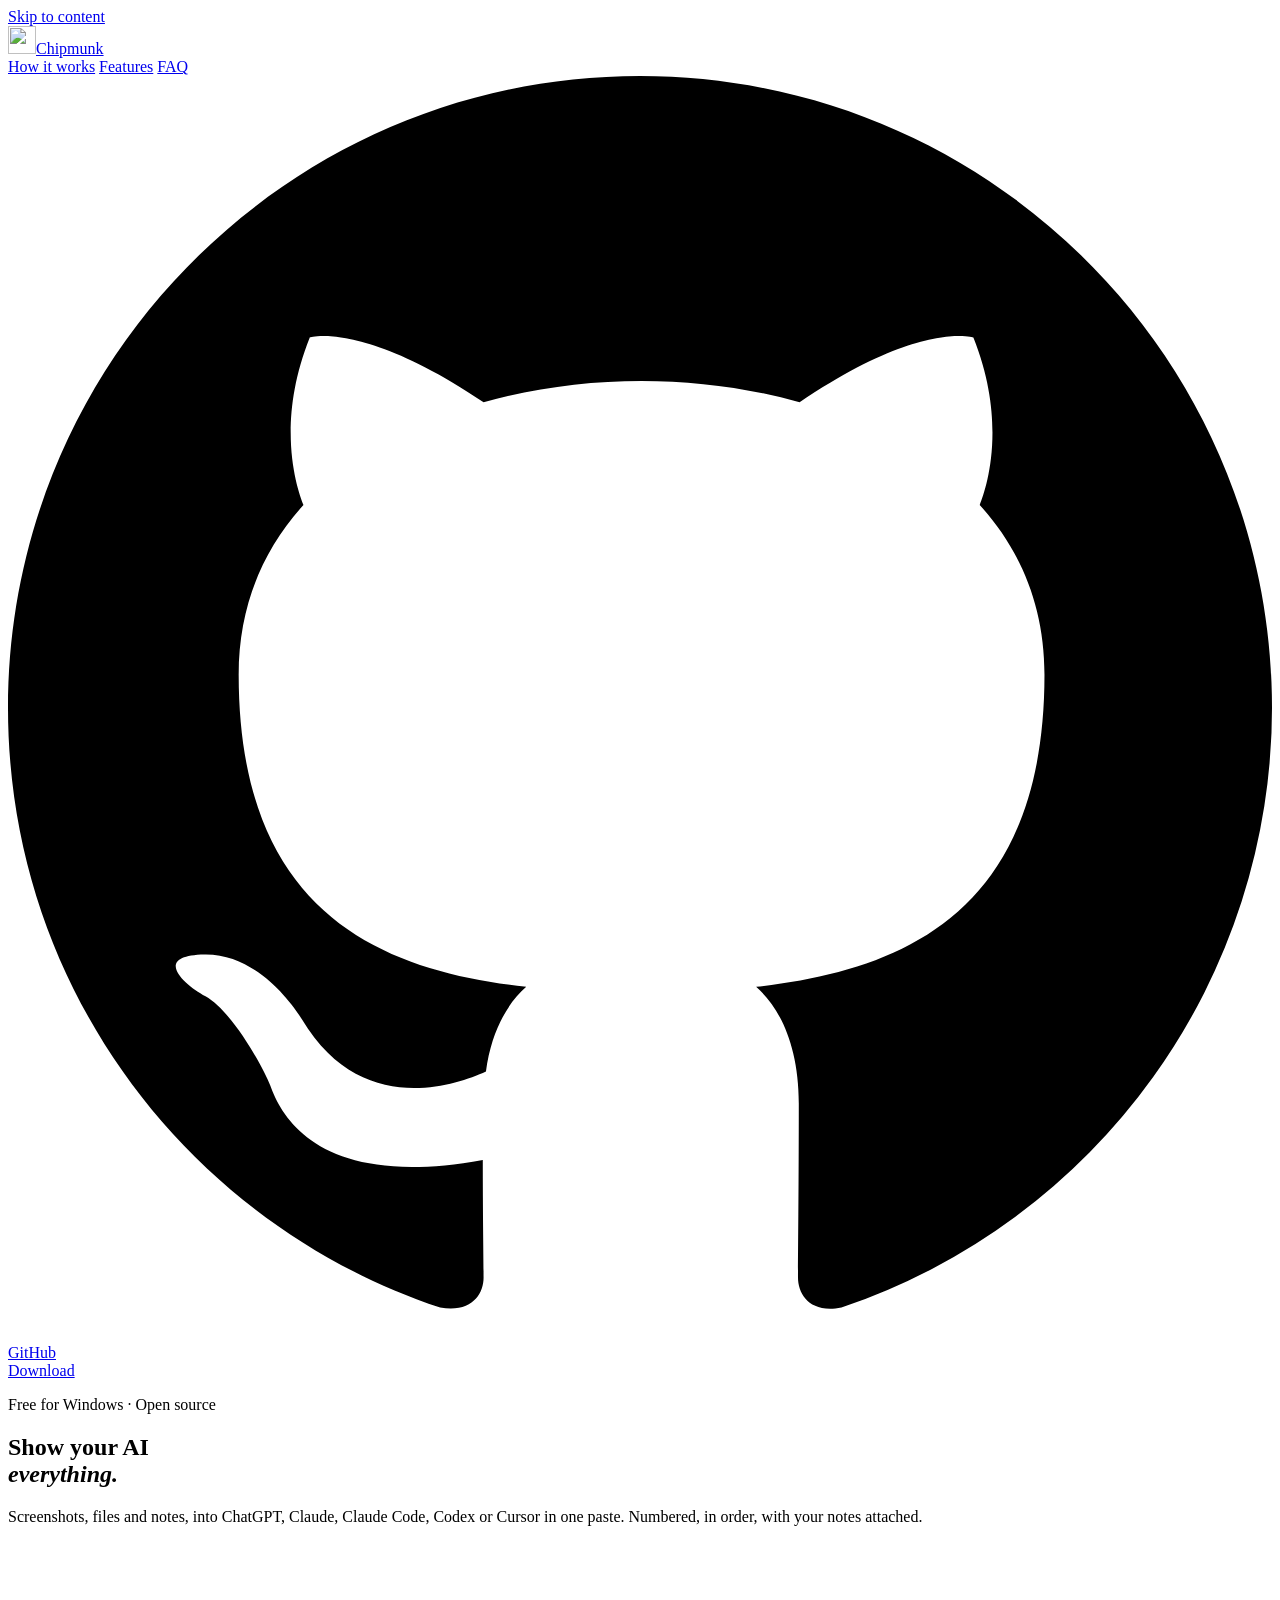
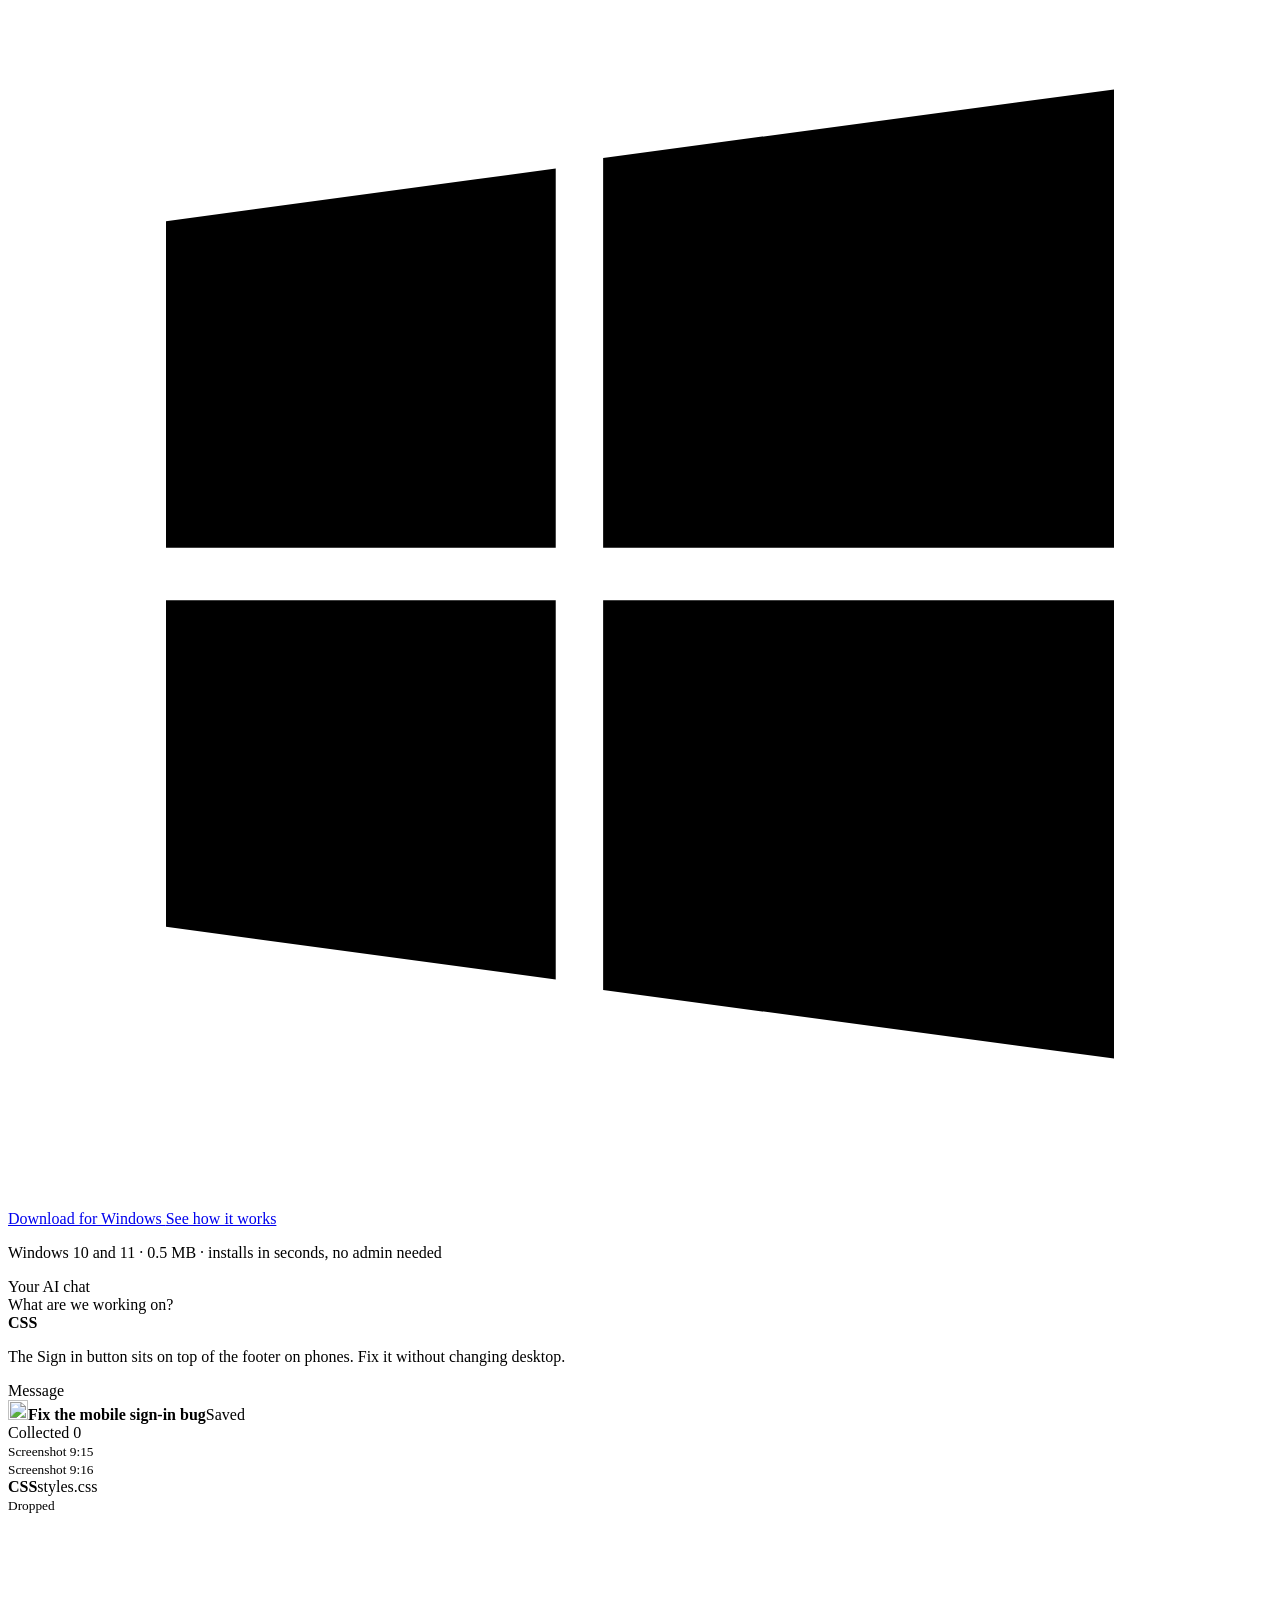
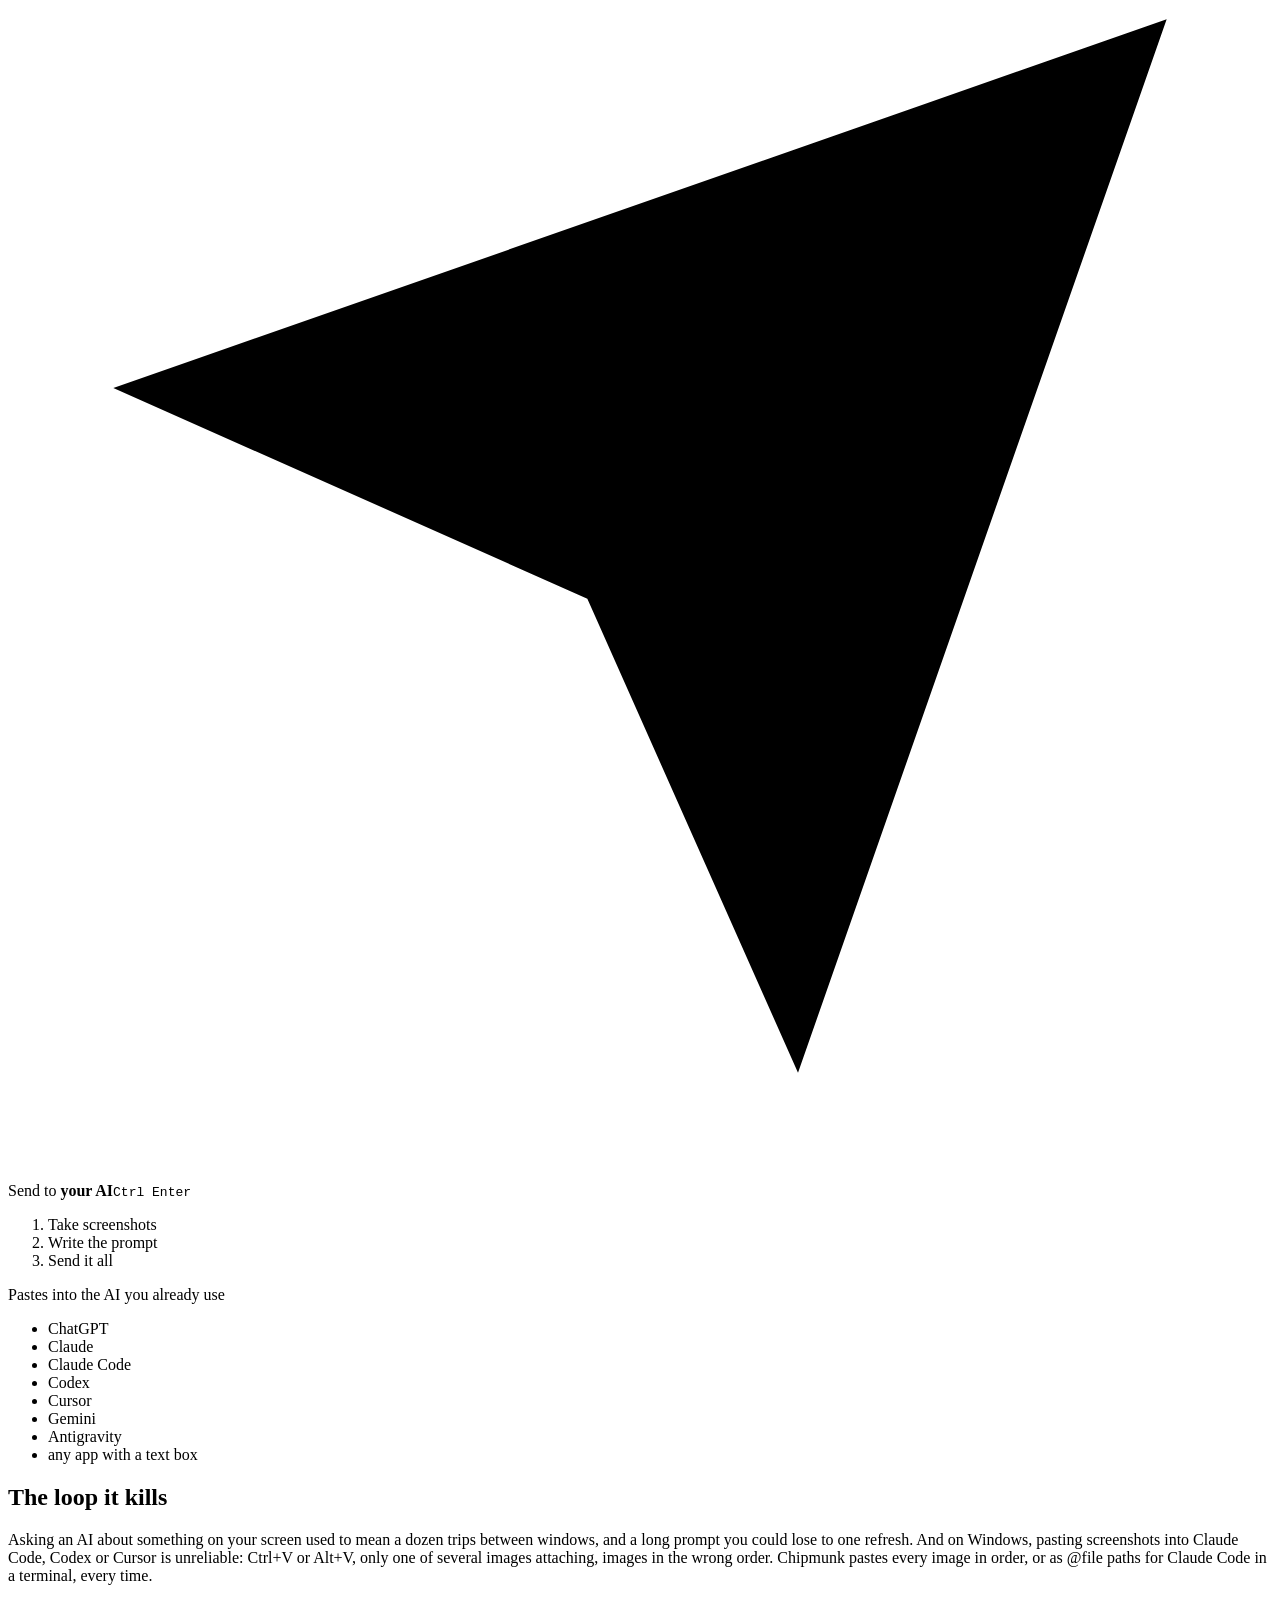
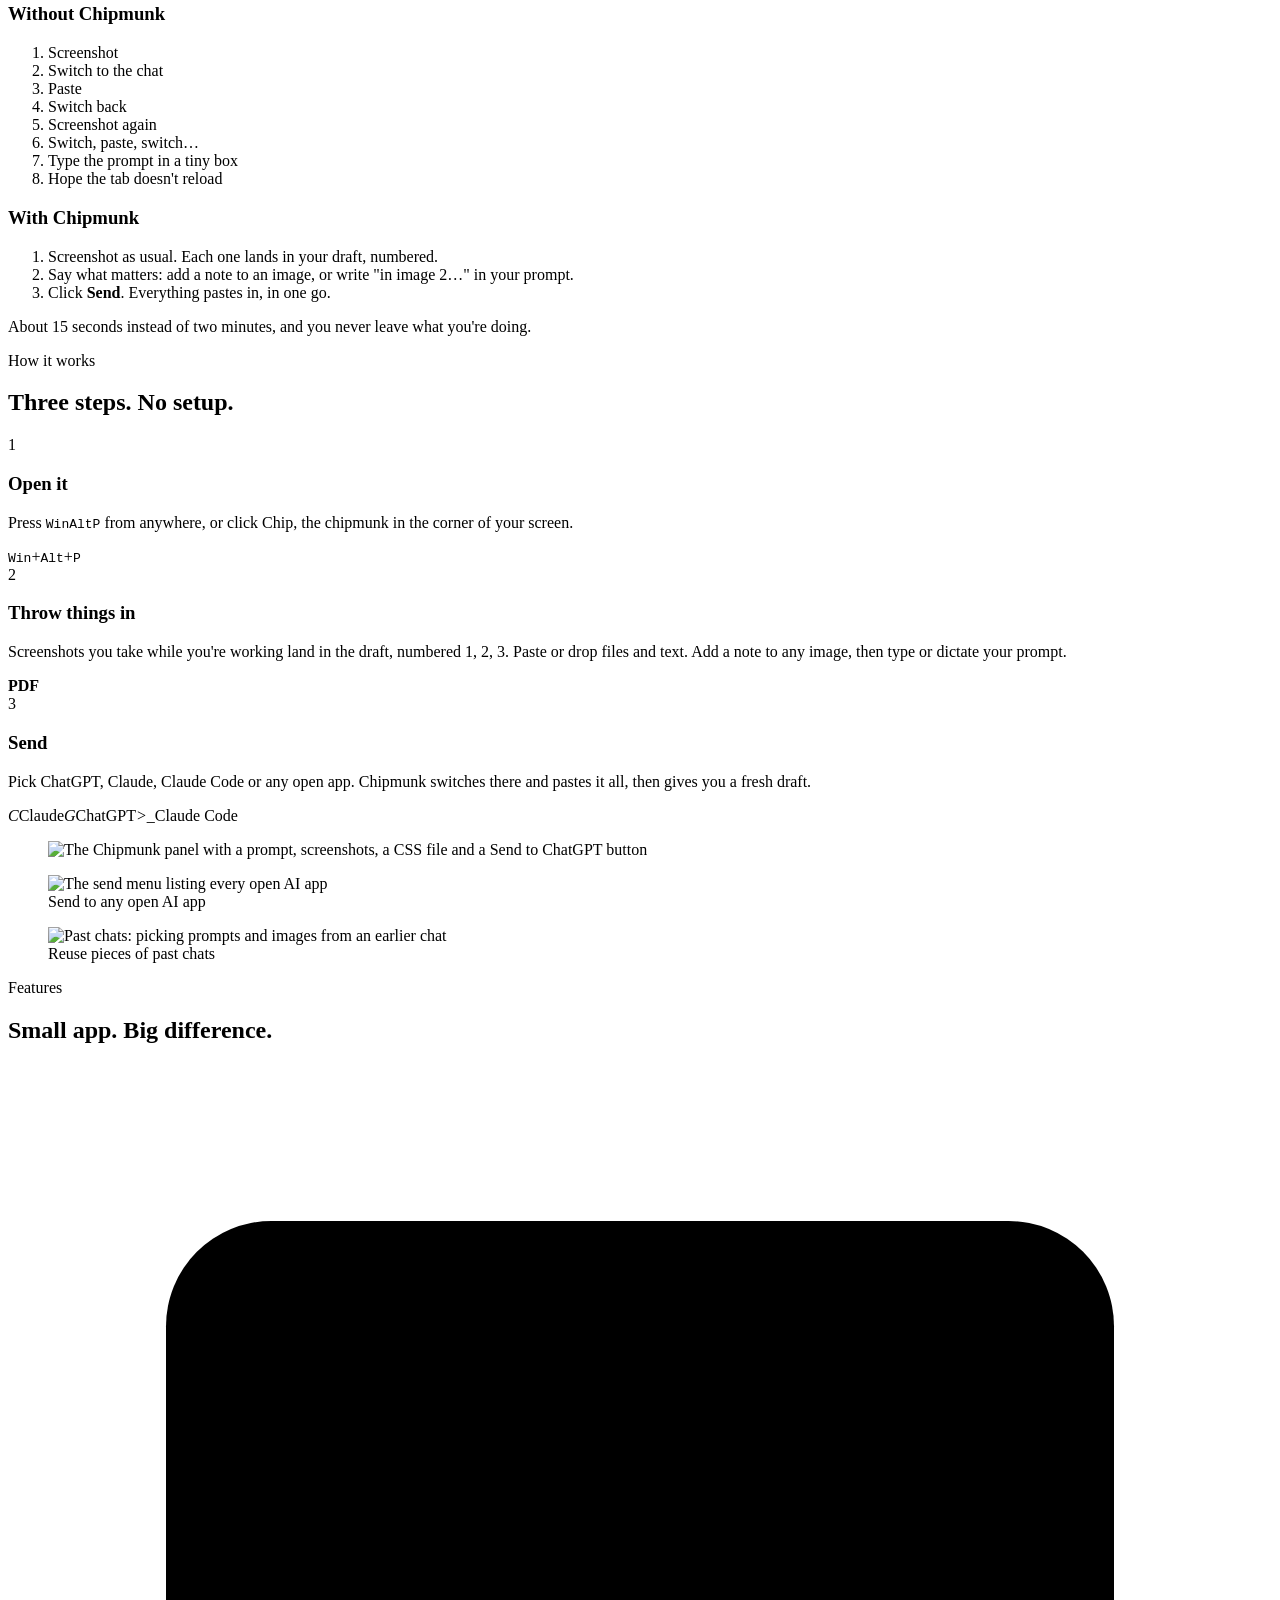
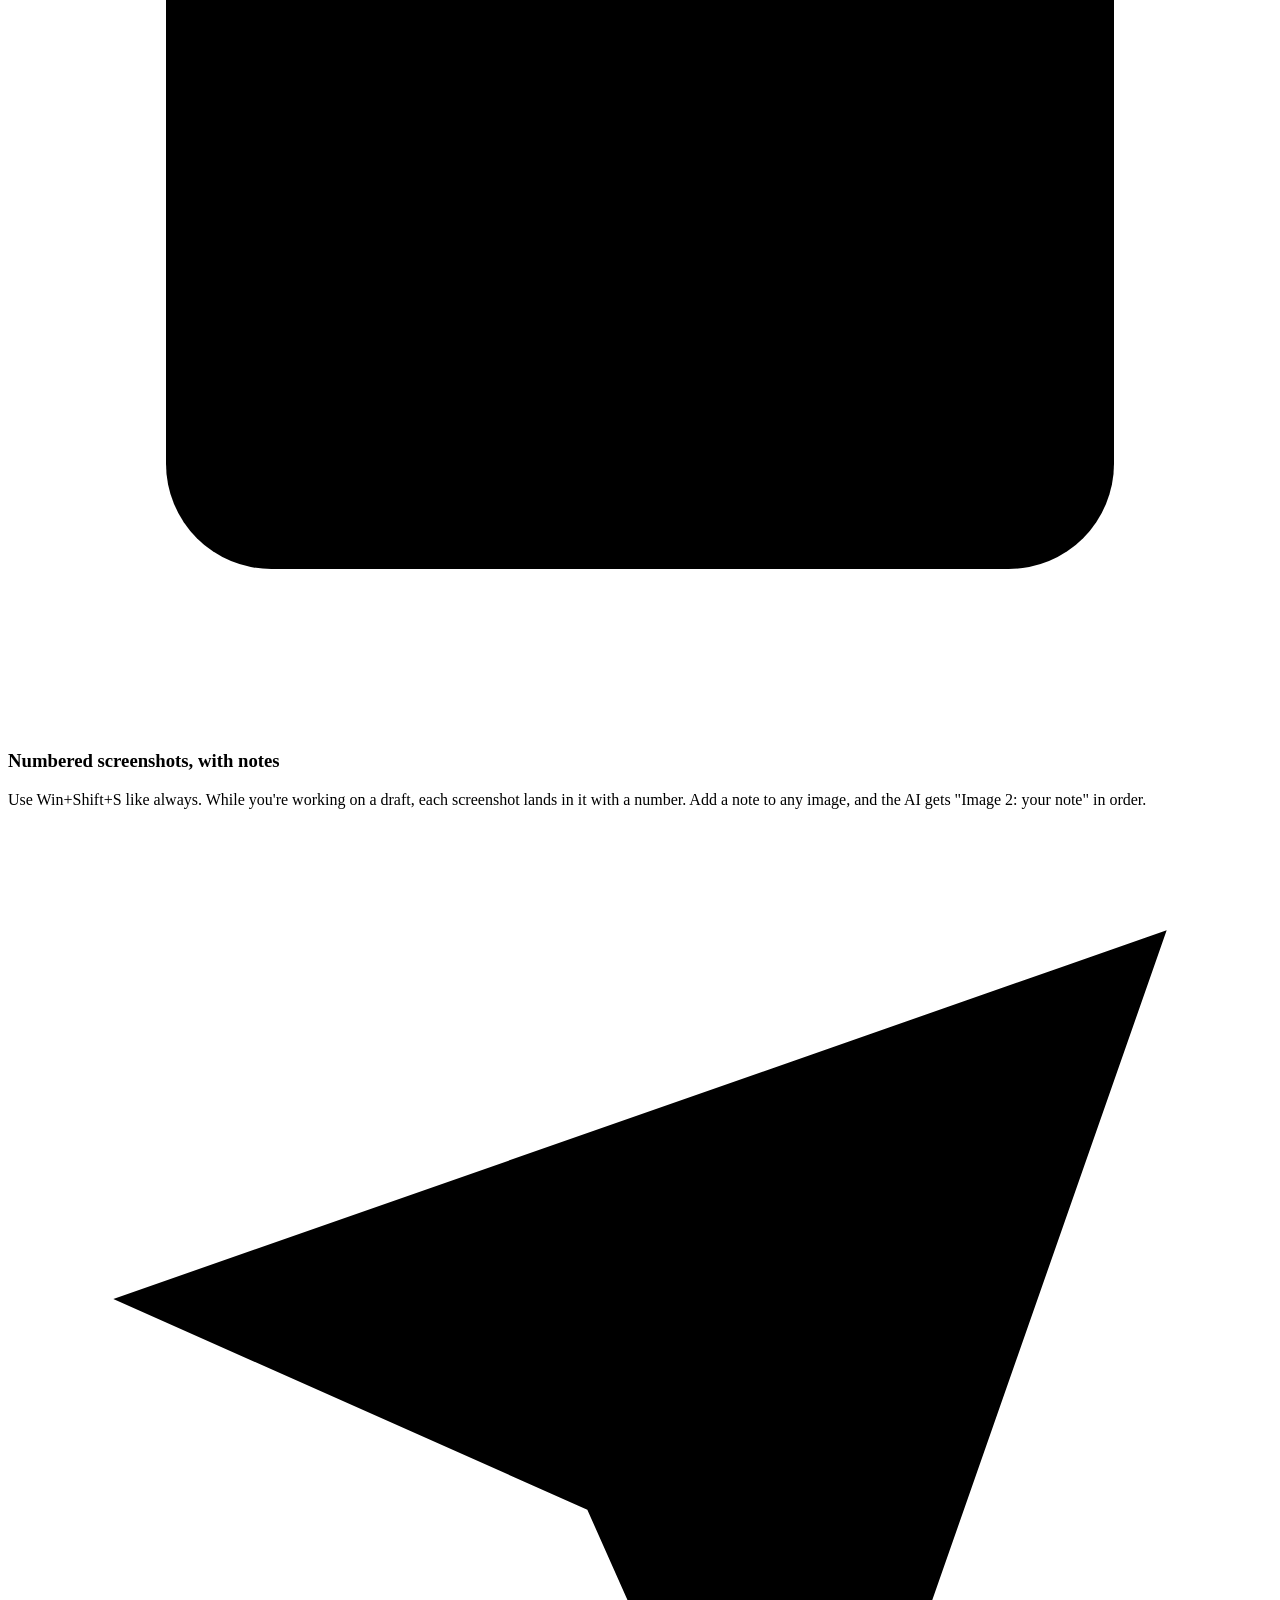
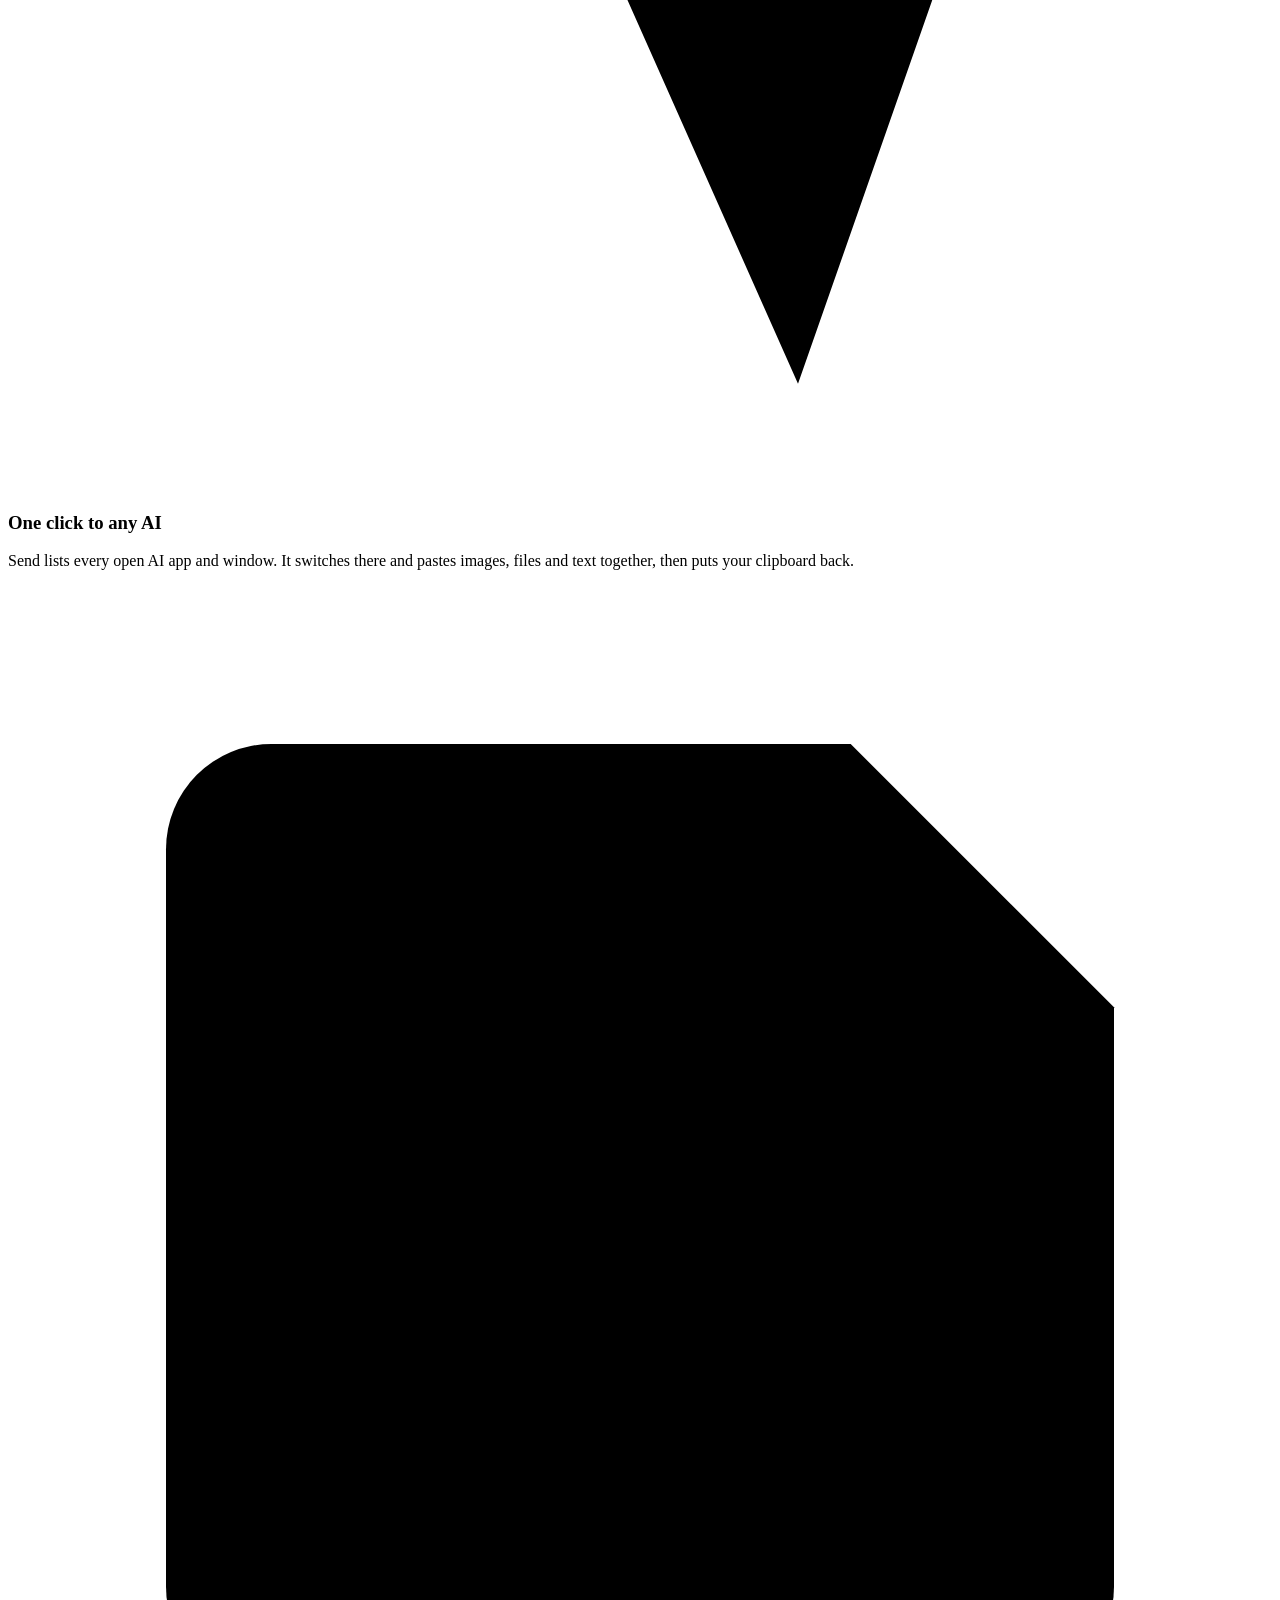
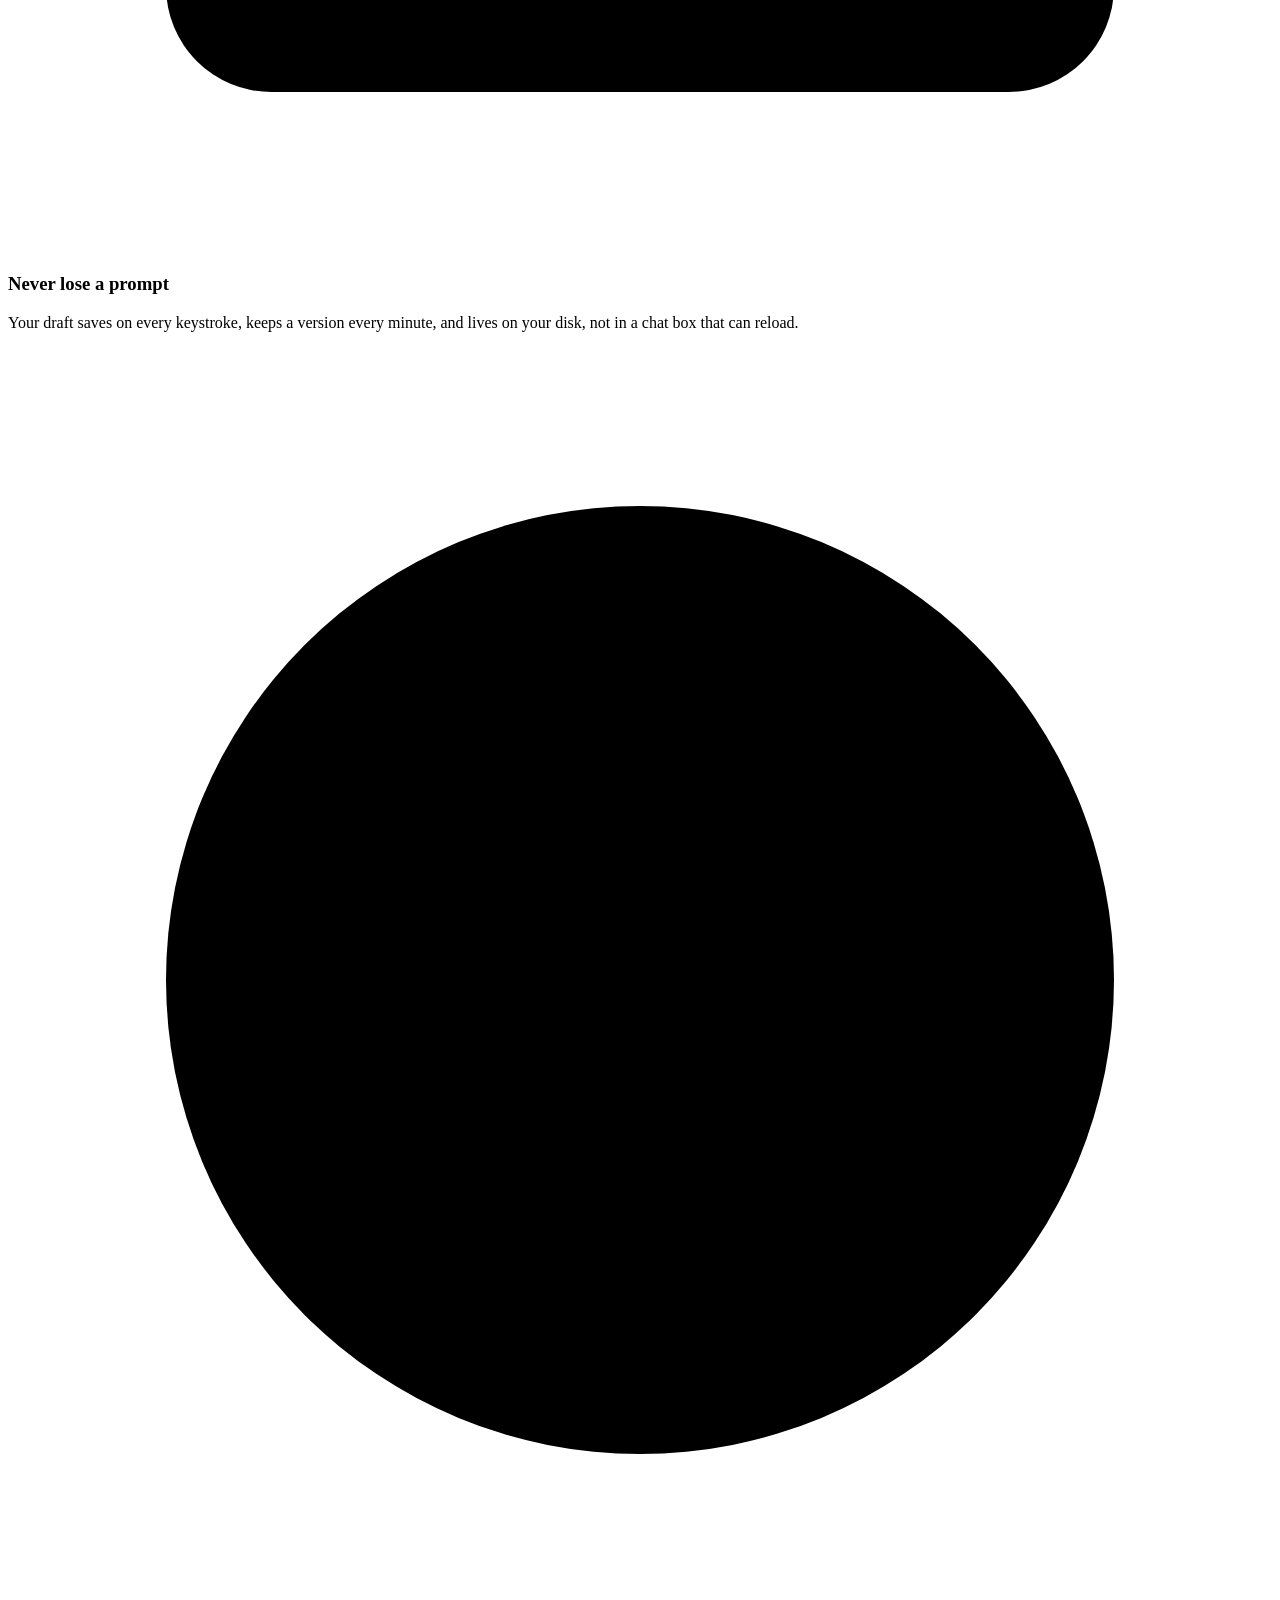
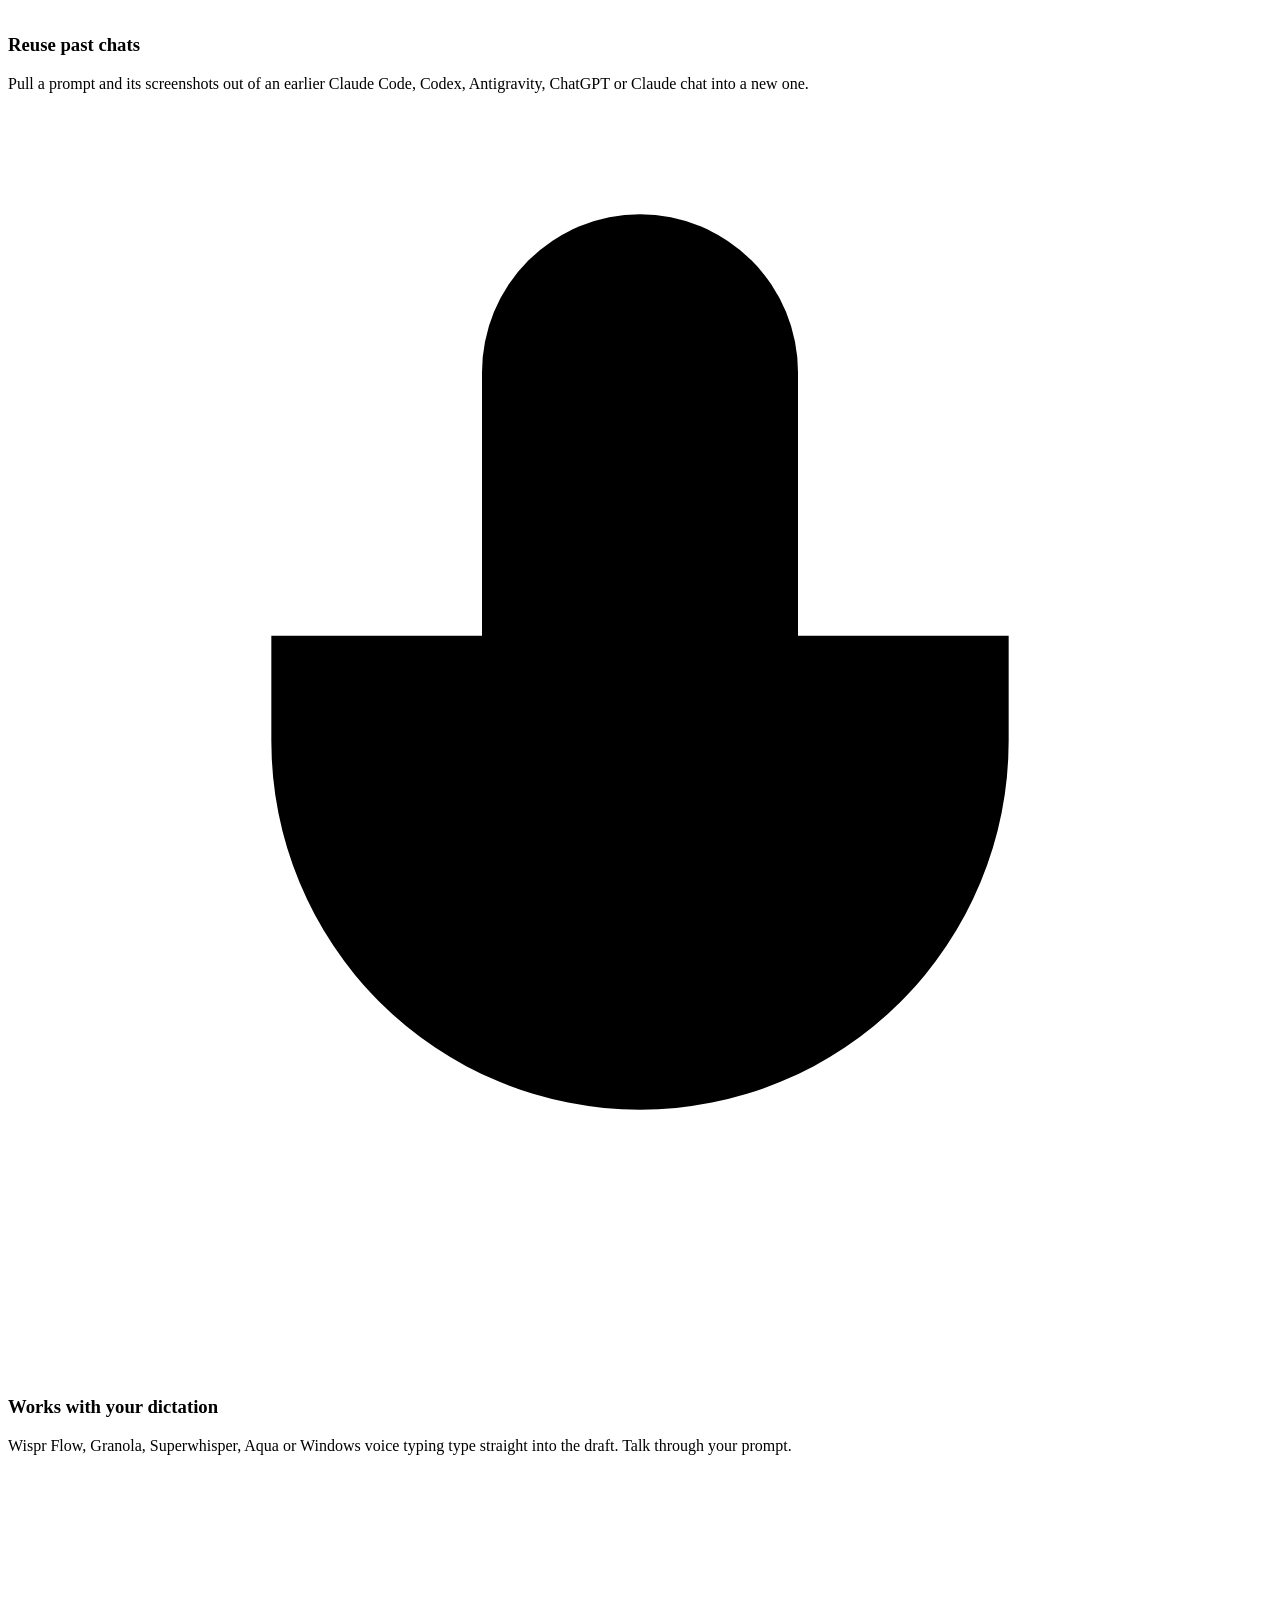
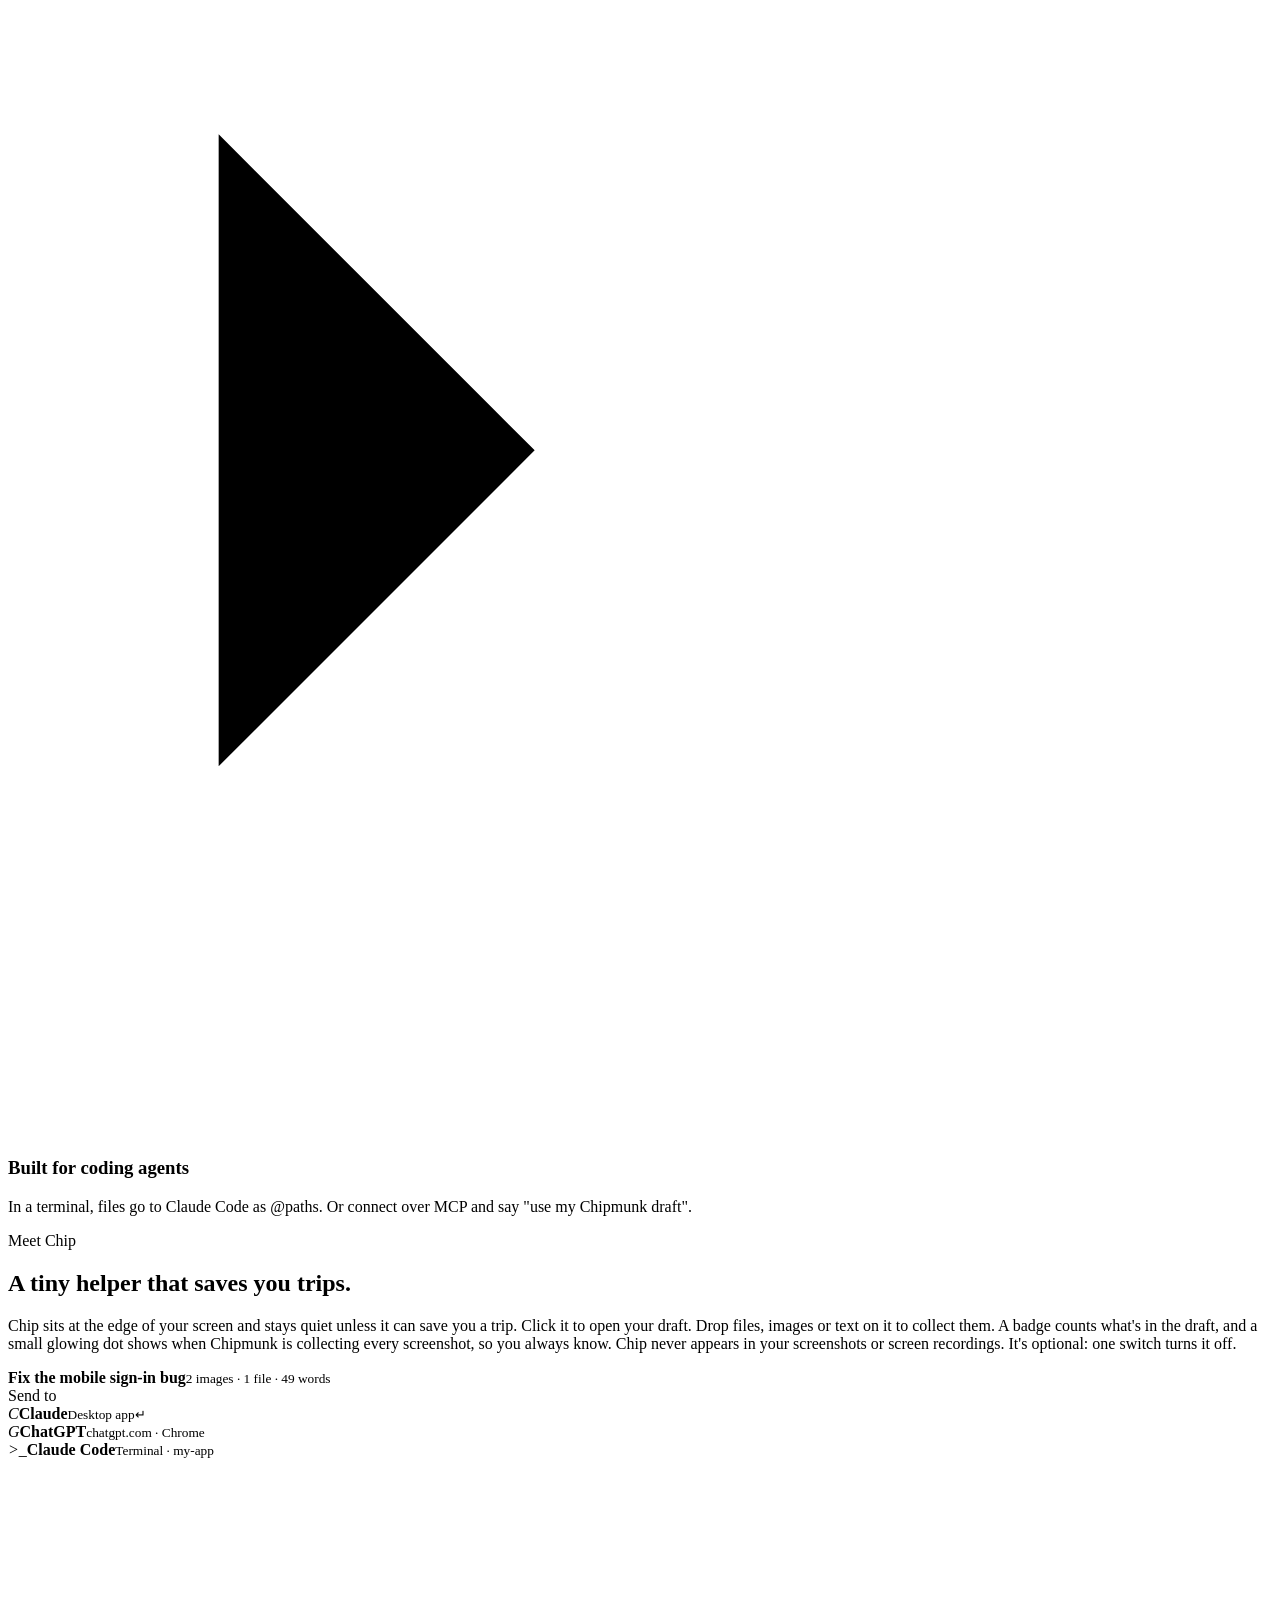
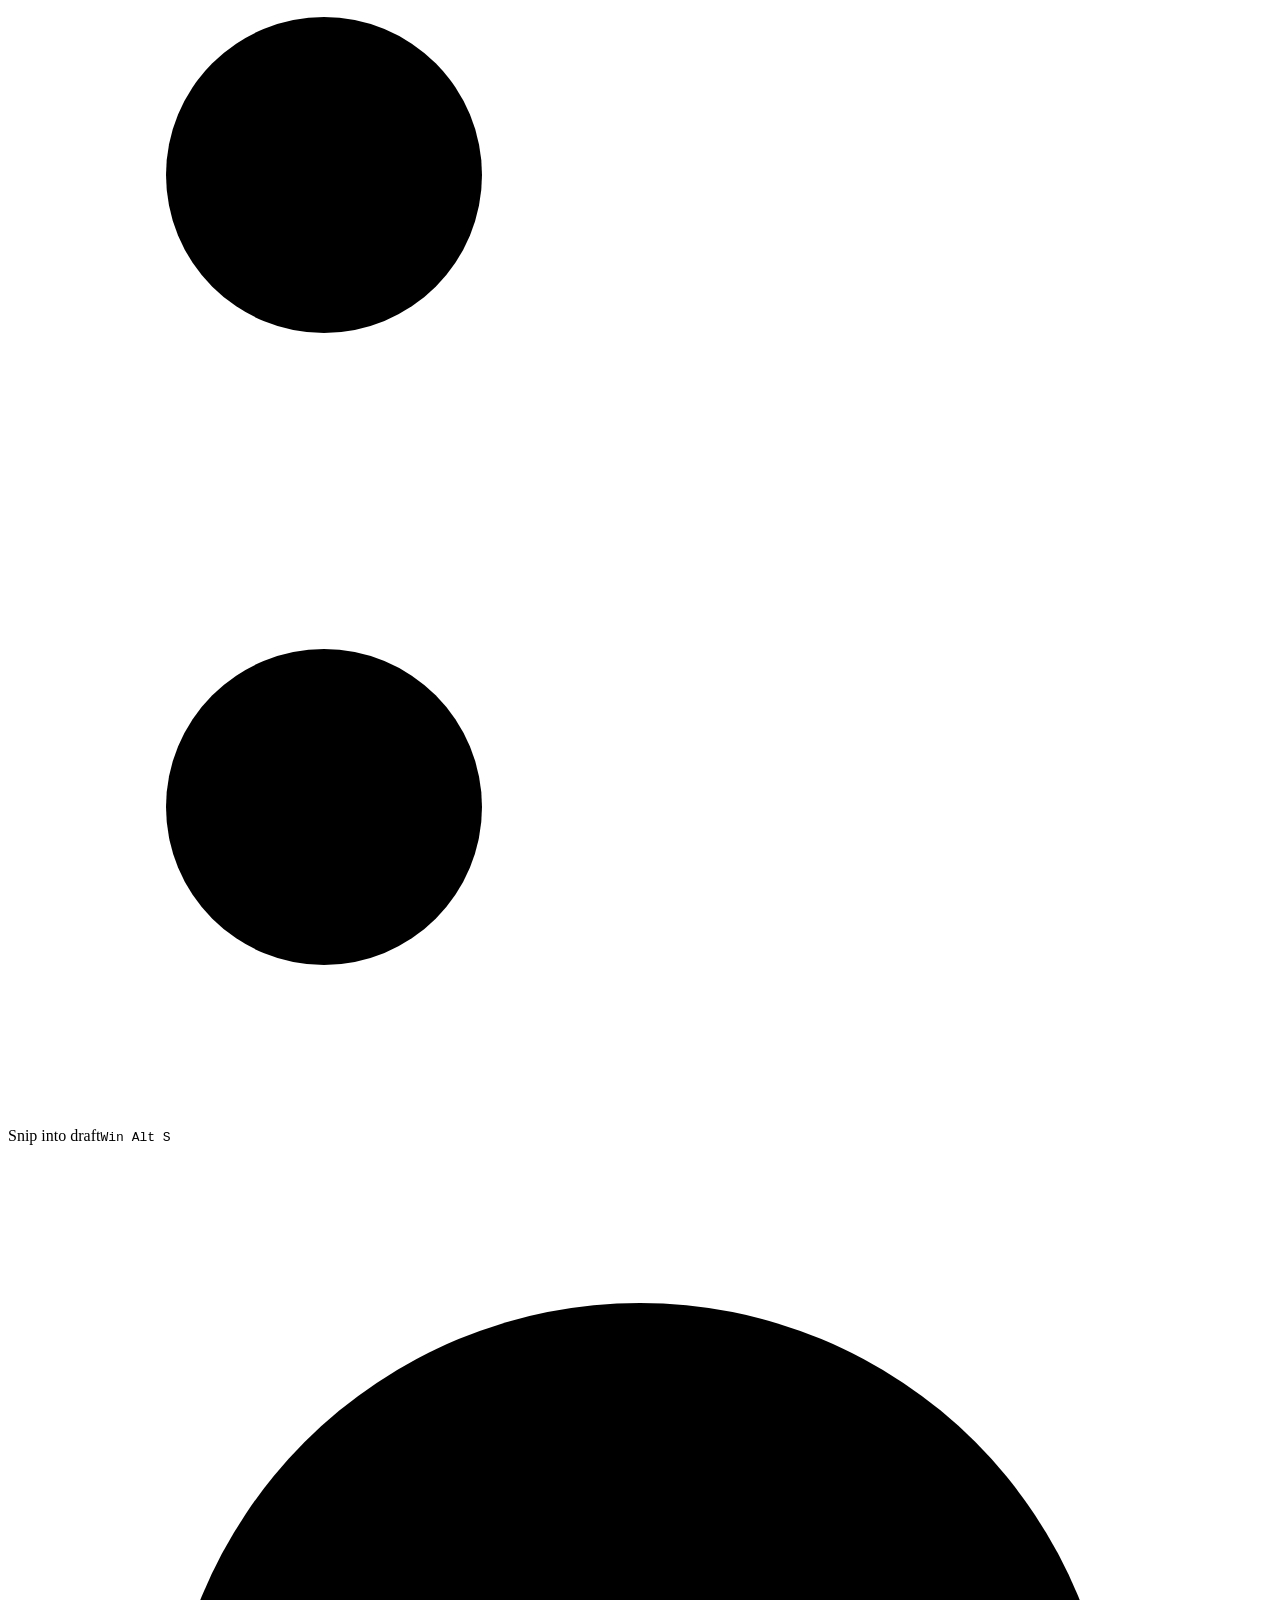
==== commit 3f529769: "Number screenshots, add notes, stop grabbing personal screenshots, fix the blank panel, start a Mac " ====
--- a/site/index.html
+++ b/site/index.html
@@ -3,22 +3,22 @@
 <head>
 <meta charset="utf-8">
 <meta name="viewport" content="width=device-width, initial-scale=1, viewport-fit=cover">
-<title>Chipmunk: give your AI the whole picture</title>
-<meta name="description" content="A free Windows app for prompts with screenshots. Screenshots, files and notes land in one draft while you work, then one click pastes it all into ChatGPT, Claude, Claude Code or Cursor.">
+<title>Chipmunk: show your AI everything</title>
+<meta name="description" content="A free Windows app for prompts with screenshots. Screenshots, files and notes, into ChatGPT, Claude, Claude Code, Codex or Cursor in one paste. Numbered, in order, with your notes attached.">
 <meta name="theme-color" content="#f7f6f2">
 <link rel="canonical" href="https://chipmunk.bsid.dev/">
 <link rel="icon" href="/assets/icon-64.png" type="image/png">
 <link rel="apple-touch-icon" href="/assets/icon-256.png">
 <meta property="og:type" content="website">
 <meta property="og:url" content="https://chipmunk.bsid.dev/">
-<meta property="og:title" content="Chipmunk: give your AI the whole picture">
-<meta property="og:description" content="Screenshots, files and notes land in one draft. One click pastes it all into ChatGPT, Claude or Claude Code. Free for Windows.">
+<meta property="og:title" content="Chipmunk: show your AI everything">
+<meta property="og:description" content="Screenshots, files and notes, numbered and in order, in one paste. Works with ChatGPT, Claude, Claude Code, Codex and Cursor. Free for Windows.">
 <meta property="og:image" content="https://chipmunk.bsid.dev/assets/og.png">
 <meta property="og:image:width" content="1200">
 <meta property="og:image:height" content="630">
 <meta name="twitter:card" content="summary_large_image">
-<meta name="twitter:title" content="Chipmunk: give your AI the whole picture">
-<meta name="twitter:description" content="Screenshots, files and notes land in one draft. One click pastes it all into any AI. Free for Windows.">
+<meta name="twitter:title" content="Chipmunk: show your AI everything">
+<meta name="twitter:description" content="Screenshots, files and notes, numbered and in order, in one paste. Free for Windows.">
 <meta name="twitter:image" content="https://chipmunk.bsid.dev/assets/og.png">
 <link rel="preconnect" href="https://fonts.googleapis.com">
 <link rel="preconnect" href="https://fonts.gstatic.com" crossorigin>
@@ -46,8 +46,8 @@
   <section class="hero">
     <div class="wrap hero-in">
       <p class="eyebrow"><span class="dot"></span>Free for Windows · Open source</p>
-      <h1>Give your AI<br><em>the whole picture.</em></h1>
-      <p class="lede">Screenshots, files and notes land in one draft while you work. One click pastes all of it into ChatGPT, Claude or Claude Code. No more screenshot, switch, paste, repeat.</p>
+      <h1>Show your AI<br><em>everything.</em></h1>
+      <p class="lede">Screenshots, files and notes, into ChatGPT, Claude, Claude Code, Codex or Cursor in one paste. Numbered, in order, with your notes attached.</p>
       <div class="cta">
         <a class="btn btn-ink btn-lg" href="/download" data-download>
           <svg class="winlogo" viewBox="0 0 24 24" aria-hidden="true"><path d="M3 5.3l7.4-1v7.2H3V5.3zm8.3-1.2L21 2.8v8.7h-9.7V4.1zM3 12.5h7.4v7.2L3 18.7v-6.2zm8.3 0H21v8.7l-9.7-1.3v-7.4z"/></svg>
@@ -110,7 +110,7 @@
     <div class="wrap loop-in">
       <div>
         <h2>The loop it kills</h2>
-        <p class="sub">Asking an AI about something on your screen used to mean a dozen trips between windows, and a long prompt you could lose to one refresh.</p>
+        <p class="sub">Asking an AI about something on your screen used to mean a dozen trips between windows, and a long prompt you could lose to one refresh. And on Windows, pasting screenshots into Claude Code, Codex or Cursor is unreliable: Ctrl+V or Alt+V, only one of several images attaching, images in the wrong order. Chipmunk pastes every image in order, or as @file paths for Claude Code in a terminal, every time.</p>
       </div>
       <div class="compare">
         <div class="col before">
@@ -122,8 +122,8 @@
         <div class="col after">
           <h3>With Chipmunk</h3>
           <ol>
-            <li>Screenshot as usual. Each one lands in your draft.</li>
-            <li>Write the prompt in a calm editor that saves as you type.</li>
+            <li>Screenshot as usual. Each one lands in your draft, numbered.</li>
+            <li>Say what matters: add a note to an image, or write "in image 2…" in your prompt.</li>
             <li>Click <b>Send</b>. Everything pastes in, in one go.</li>
           </ol>
           <p class="note">About 15 seconds instead of two minutes, and you never leave what you're doing.</p>
@@ -147,7 +147,7 @@
         <article class="card">
           <span class="num">2</span>
           <h3>Throw things in</h3>
-          <p>Screenshots you take land in the draft by themselves. Paste or drop files and text. Type or dictate your prompt.</p>
+          <p>Screenshots you take while you're working land in the draft, numbered 1, 2, 3. Paste or drop files and text. Add a note to any image, then type or dictate your prompt.</p>
           <div class="card-art tiles-art"><span class="mini m1"></span><span class="mini m2"></span><span class="mini m3"><b>PDF</b></span></div>
         </article>
         <article class="card">
@@ -177,11 +177,11 @@
       <p class="kicker">Features</p>
       <h2>Small app. Big difference.</h2>
       <div class="grid">
-        <article><span class="ic"><svg viewBox="0 0 24 24"><rect x="3" y="3" width="18" height="18" rx="2"/><circle cx="8.5" cy="8.5" r="1.5"/><path d="M21 15l-5-5L5 21"/></svg></span><h3>Screenshots land by themselves</h3><p>Use Win+Shift+S like always. While Chipmunk is open, every screenshot goes into your draft. No saving files, no desktop full of PNGs.</p></article>
+        <article><span class="ic"><svg viewBox="0 0 24 24"><rect x="3" y="3" width="18" height="18" rx="2"/><circle cx="8.5" cy="8.5" r="1.5"/><path d="M21 15l-5-5L5 21"/></svg></span><h3>Numbered screenshots, with notes</h3><p>Use Win+Shift+S like always. While you're working on a draft, each screenshot lands in it with a number. Add a note to any image, and the AI gets "Image 2: your note" in order.</p></article>
         <article><span class="ic"><svg viewBox="0 0 24 24"><path d="M22 2L11 13M22 2l-7 20-4-9-9-4 20-7z"/></svg></span><h3>One click to any AI</h3><p>Send lists every open AI app and window. It switches there and pastes images, files and text together, then puts your clipboard back.</p></article>
         <article><span class="ic"><svg viewBox="0 0 24 24"><path d="M19 21H5a2 2 0 01-2-2V5a2 2 0 012-2h11l5 5v11a2 2 0 01-2 2z"/><path d="M17 21v-8H7v8M7 3v5h8"/></svg></span><h3>Never lose a prompt</h3><p>Your draft saves on every keystroke, keeps a version every minute, and lives on your disk, not in a chat box that can reload.</p></article>
         <article><span class="ic"><svg viewBox="0 0 24 24"><circle cx="12" cy="12" r="9"/><path d="M12 7v5l3.5 2"/></svg></span><h3>Reuse past chats</h3><p>Pull a prompt and its screenshots out of an earlier Claude Code, Codex, Antigravity, ChatGPT or Claude chat into a new one.</p></article>
-        <article><span class="ic"><svg viewBox="0 0 24 24"><path d="M12 2a3 3 0 00-3 3v7a3 3 0 006 0V5a3 3 0 00-3-3z"/><path d="M19 10v2a7 7 0 01-14 0v-2M12 19v3"/></svg></span><h3>Works with your dictation</h3><p>Wispr Flow, Superwhisper, Aqua or Windows voice typing type straight into the draft. Talk through your prompt.</p></article>
+        <article><span class="ic"><svg viewBox="0 0 24 24"><path d="M12 2a3 3 0 00-3 3v7a3 3 0 006 0V5a3 3 0 00-3-3z"/><path d="M19 10v2a7 7 0 01-14 0v-2M12 19v3"/></svg></span><h3>Works with your dictation</h3><p>Wispr Flow, Granola, Superwhisper, Aqua or Windows voice typing type straight into the draft. Talk through your prompt.</p></article>
         <article><span class="ic"><svg viewBox="0 0 24 24"><path d="M4 17l6-6-6-6M12 19h8"/></svg></span><h3>Built for coding agents</h3><p>In a terminal, files go to Claude Code as @paths. Or connect over MCP and say "use my Chipmunk draft".</p></article>
       </div>
     </div>
@@ -193,7 +193,7 @@
       <div class="chip-copy">
         <p class="kicker">Meet Chip</p>
         <h2>A tiny helper that saves you trips.</h2>
-        <p class="sub">Chip sits at the edge of your screen. Click it to send your draft anywhere. Switch to an AI app with a draft ready and Chip offers to paste it. Drop files on it to collect them. Don't want it? One switch turns it off.</p>
+        <p class="sub">Chip sits at the edge of your screen and stays quiet unless it can save you a trip. Click it to open your draft. Drop files, images or text on it to collect them. A badge counts what's in the draft, and a small glowing dot shows when Chipmunk is collecting every screenshot, so you always know. Chip never appears in your screenshots or screen recordings. It's optional: one switch turns it off.</p>
       </div>
       <div class="chip-stage">
         <div class="cmenu" aria-hidden="true">
@@ -219,7 +219,7 @@
       <h2>A few shortcuts. None required.</h2>
       <div class="key-table">
         <div><span class="kc"><kbd>Win</kbd><kbd>Alt</kbd><kbd>P</kbd></span><span>Open or hide Chipmunk</span></div>
-        <div><span class="kc"><kbd>Win</kbd><kbd>Shift</kbd><kbd>S</kbd></span><span>Screenshot as usual. Lands in your draft while Chipmunk is open</span></div>
+        <div><span class="kc"><kbd>Win</kbd><kbd>Shift</kbd><kbd>S</kbd></span><span>Screenshot as usual. Lands in your draft while you're working on it</span></div>
         <div><span class="kc"><kbd>Win</kbd><kbd>Alt</kbd><kbd>C</kbd></span><span>Grab the text you highlighted, in any app</span></div>
         <div><span class="kc"><kbd>Win</kbd><kbd>Alt</kbd><kbd>V</kbd></span><span>Paste the whole draft into the app you're in</span></div>
         <div><span class="kc"><kbd>Ctrl</kbd><kbd>Enter</kbd></span><span>Send from the panel</span></div>
@@ -263,7 +263,11 @@
         <details><summary>Is it really free?</summary><p>Yes. Chipmunk is free and open source under the MIT license. No account, no subscription.</p></details>
         <details><summary>Does it upload my screenshots anywhere?</summary><p>No. Everything stays on your PC in Documents\Chipmunk. Your screenshots only go to the AI app you paste them into, the same as if you pasted them yourself. The only thing Chipmunk sends over the internet is a daily check for updates, which you can turn off.</p></details>
         <details><summary>Which AI apps does it work with?</summary><p>Anything with a text box: ChatGPT, Claude and Gemini in the browser or their desktop apps, Claude Code, Codex and Antigravity in a terminal, Cursor, Copilot, even Slack. Chipmunk recognises the common AI apps and lists them first.</p></details>
-        <details><summary>Does it work with Wispr Flow?</summary><p>Yes. Click in the prompt and use Wispr Flow, Superwhisper, Aqua or Windows voice typing (Win+H) as you normally would. Your words land in the draft.</p></details>
+        <details><summary>Will it grab my personal screenshots?</summary><p>No. Screenshots go into the draft by themselves only while you're working on it: the panel is in front, or you used it in the last few minutes. Otherwise Chip asks "Add this screenshot to your draft?" and it takes one click. If you want everything, turn on <b>Collect every screenshot</b>. It shows a glowing dot, and it turns itself off when you send.</p></details>
+        <details><summary>Does it take screenshots out of my Screenshots folder?</summary><p>No. Windows still saves every screenshot to Pictures\Screenshots, as usual. Chipmunk only copies from the clipboard, so nothing is taken out of that folder.</p></details>
+        <details><summary>How do I point the AI at one screenshot?</summary><p>Every screenshot in your draft has a number, and a small "Add a note for the AI" field. When you send, the images paste first, in order, so the AI app calls them Image 1, 2, 3, and your notes go with them ("Image 2: the button is cut off"). You can also just write "in image 2…" in your prompt.</p></details>
+        <details><summary>Do I have to use Chip? Will it clash with my Codex pet?</summary><p>Chip is optional. One switch turns it off, and the welcome screen asks whether you want it. It never appears in your screenshots and doesn't take any shortcut a pet uses. Many people run Chipmunk with Chip off and just press Win+Alt+P.</p></details>
+        <details><summary>Does it work with Wispr Flow?</summary><p>Yes. Click in the prompt and use Wispr Flow, Granola, Superwhisper, Aqua or Windows voice typing (Win+H) as you normally would. Your words land in the draft.</p></details>
         <details><summary>Can I reuse chats from the ChatGPT app?</summary><p>Yes. Export your data from ChatGPT (Settings &gt; Data controls &gt; Export) and import the .zip in Chipmunk's Past chats. Claude Code, Codex and Antigravity chats are read straight from your PC.</p></details>
         <details><summary>Mac?</summary><p>Not yet. Chipmunk is Windows-first because that's where tools like this were missing. Star the <a href="/github">GitHub repo</a> to hear when that changes.</p></details>
         <details><summary>How do I uninstall it?</summary><p>Settings &gt; Apps &gt; Installed apps &gt; Chipmunk &gt; Uninstall. Your drafts stay in Documents\Chipmunk.</p></details>
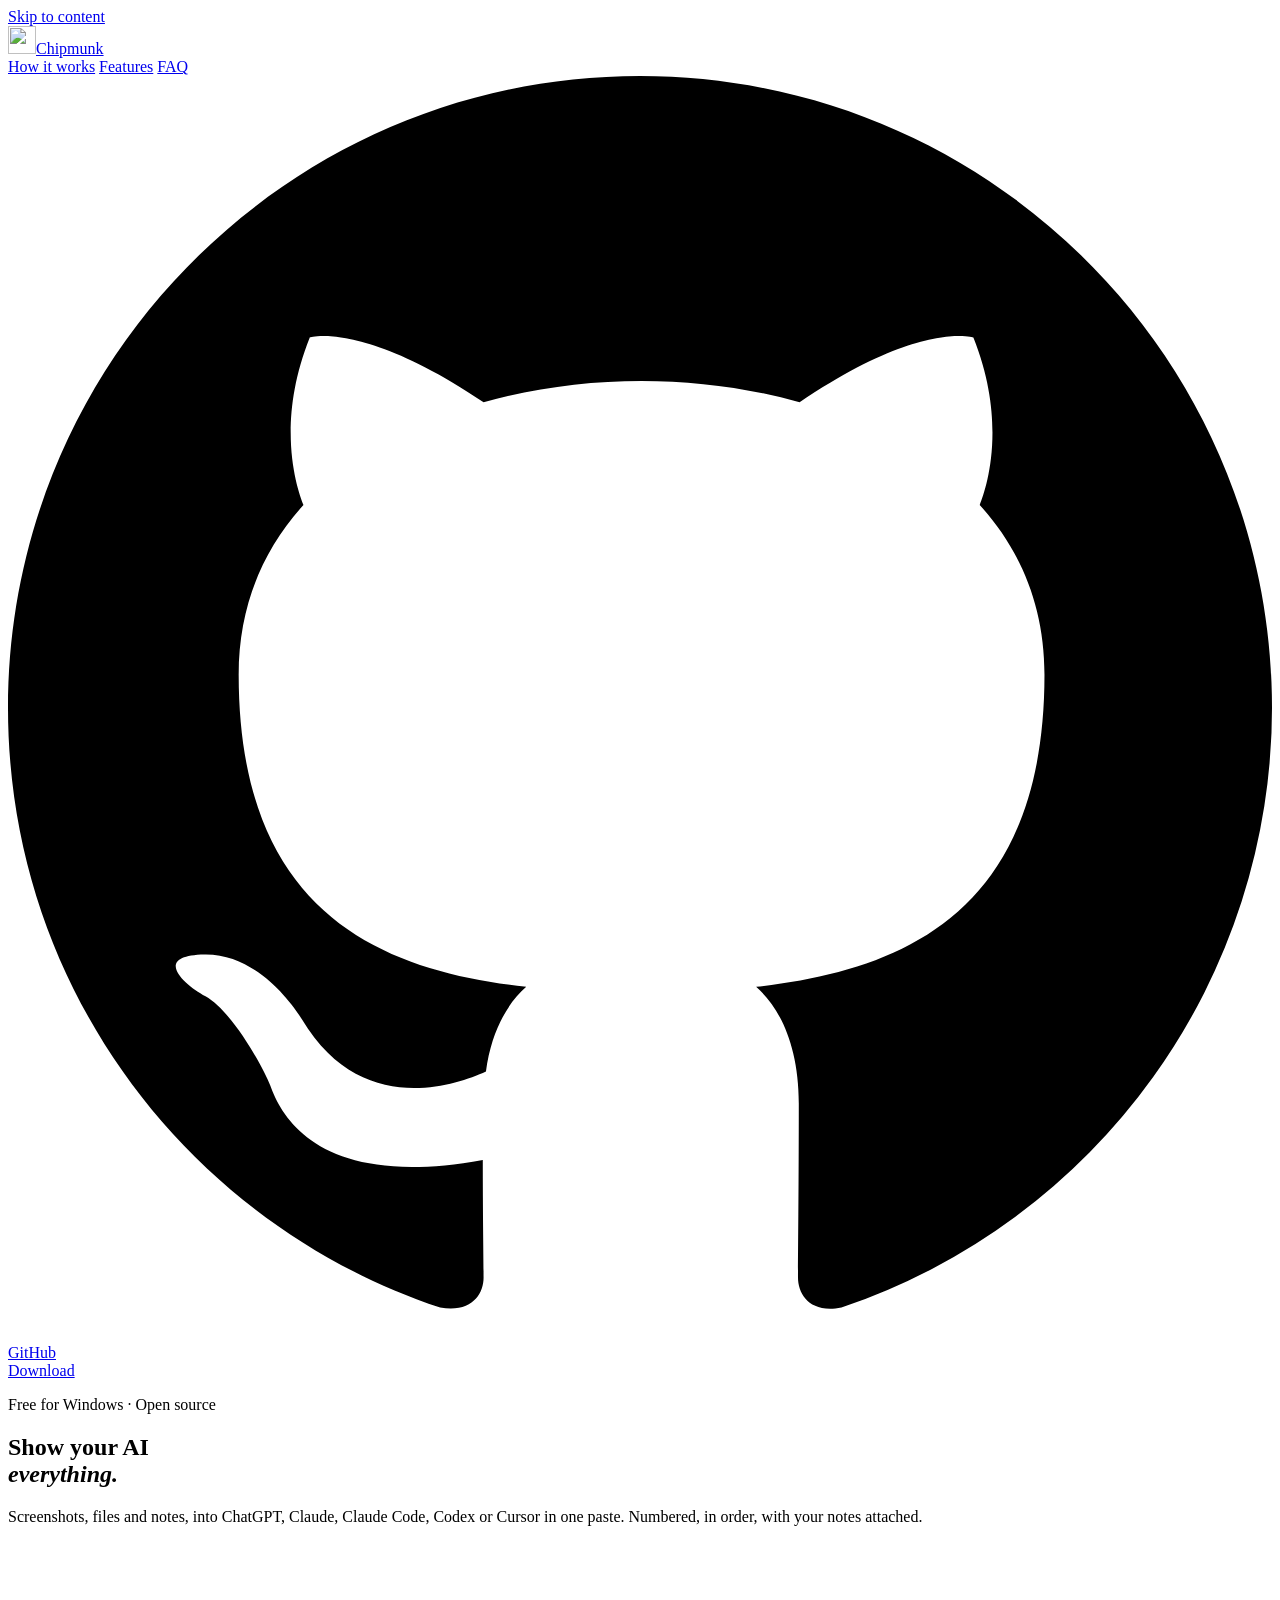
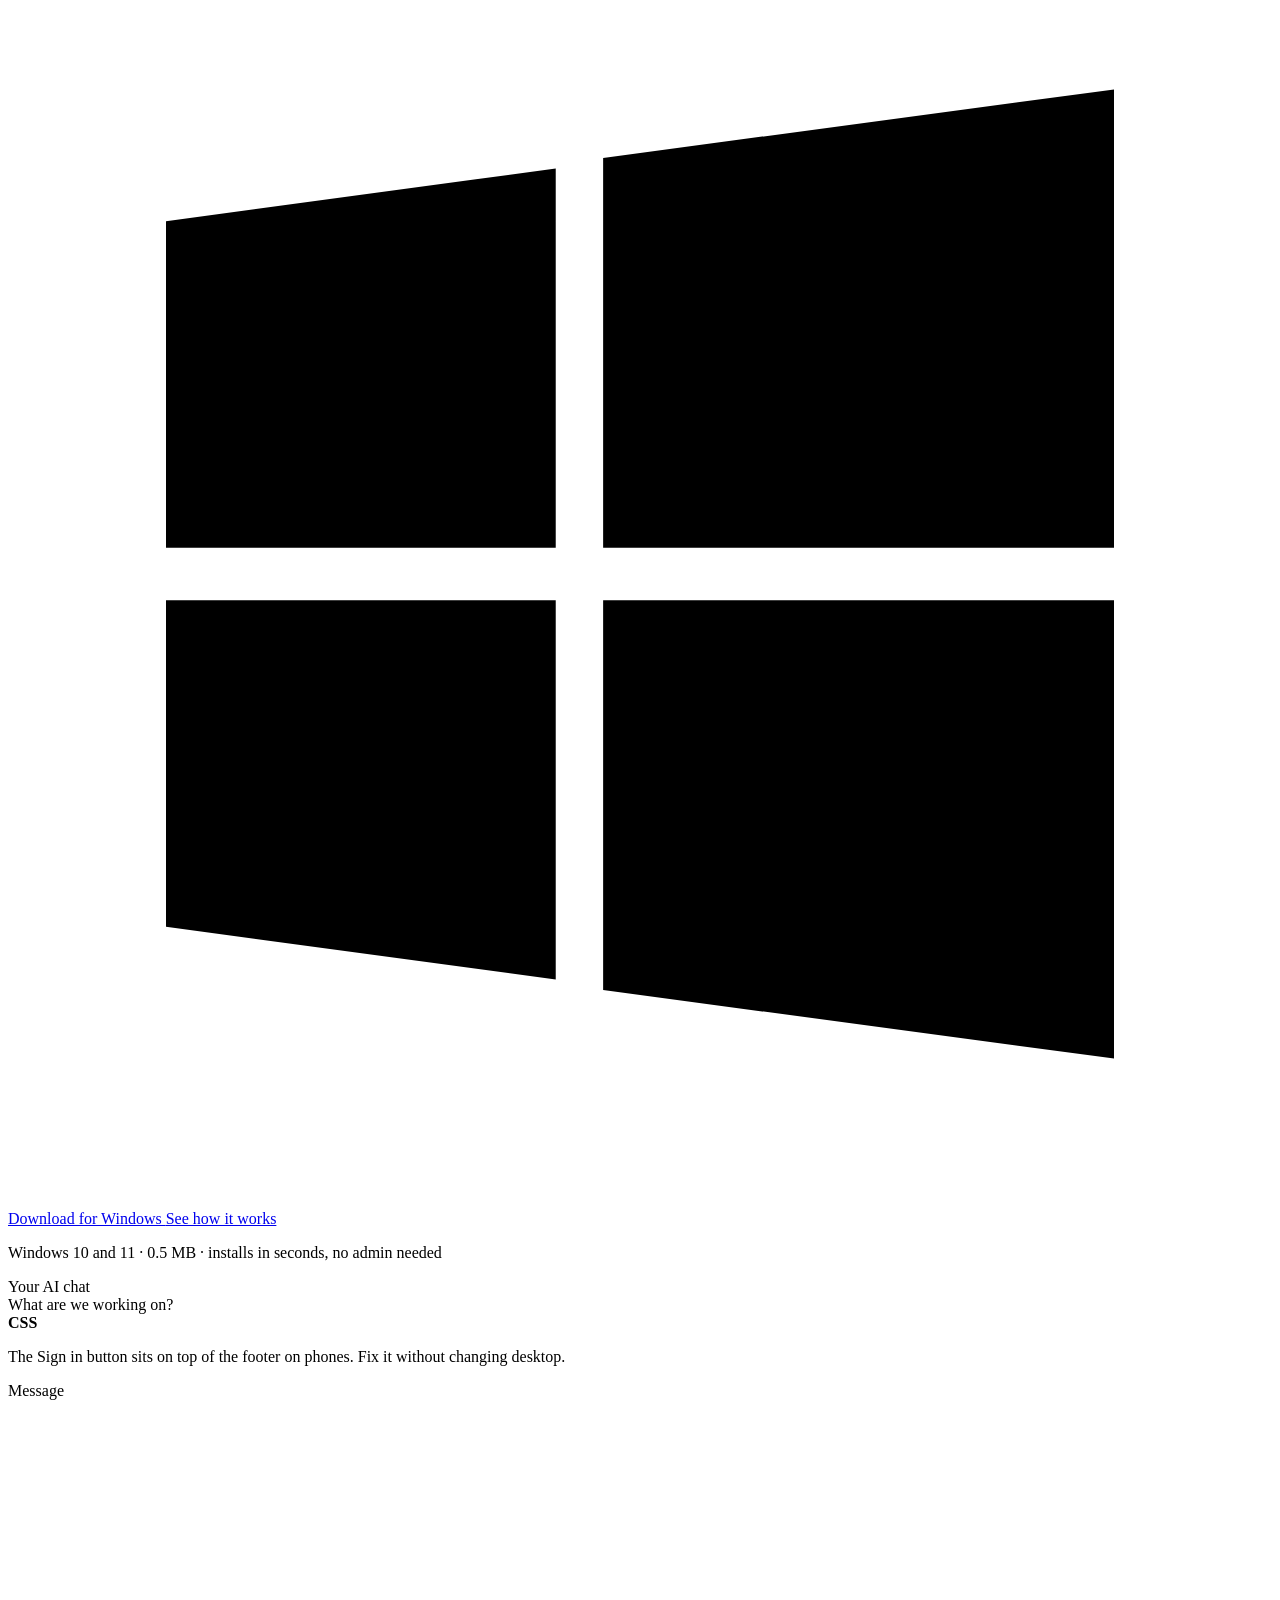
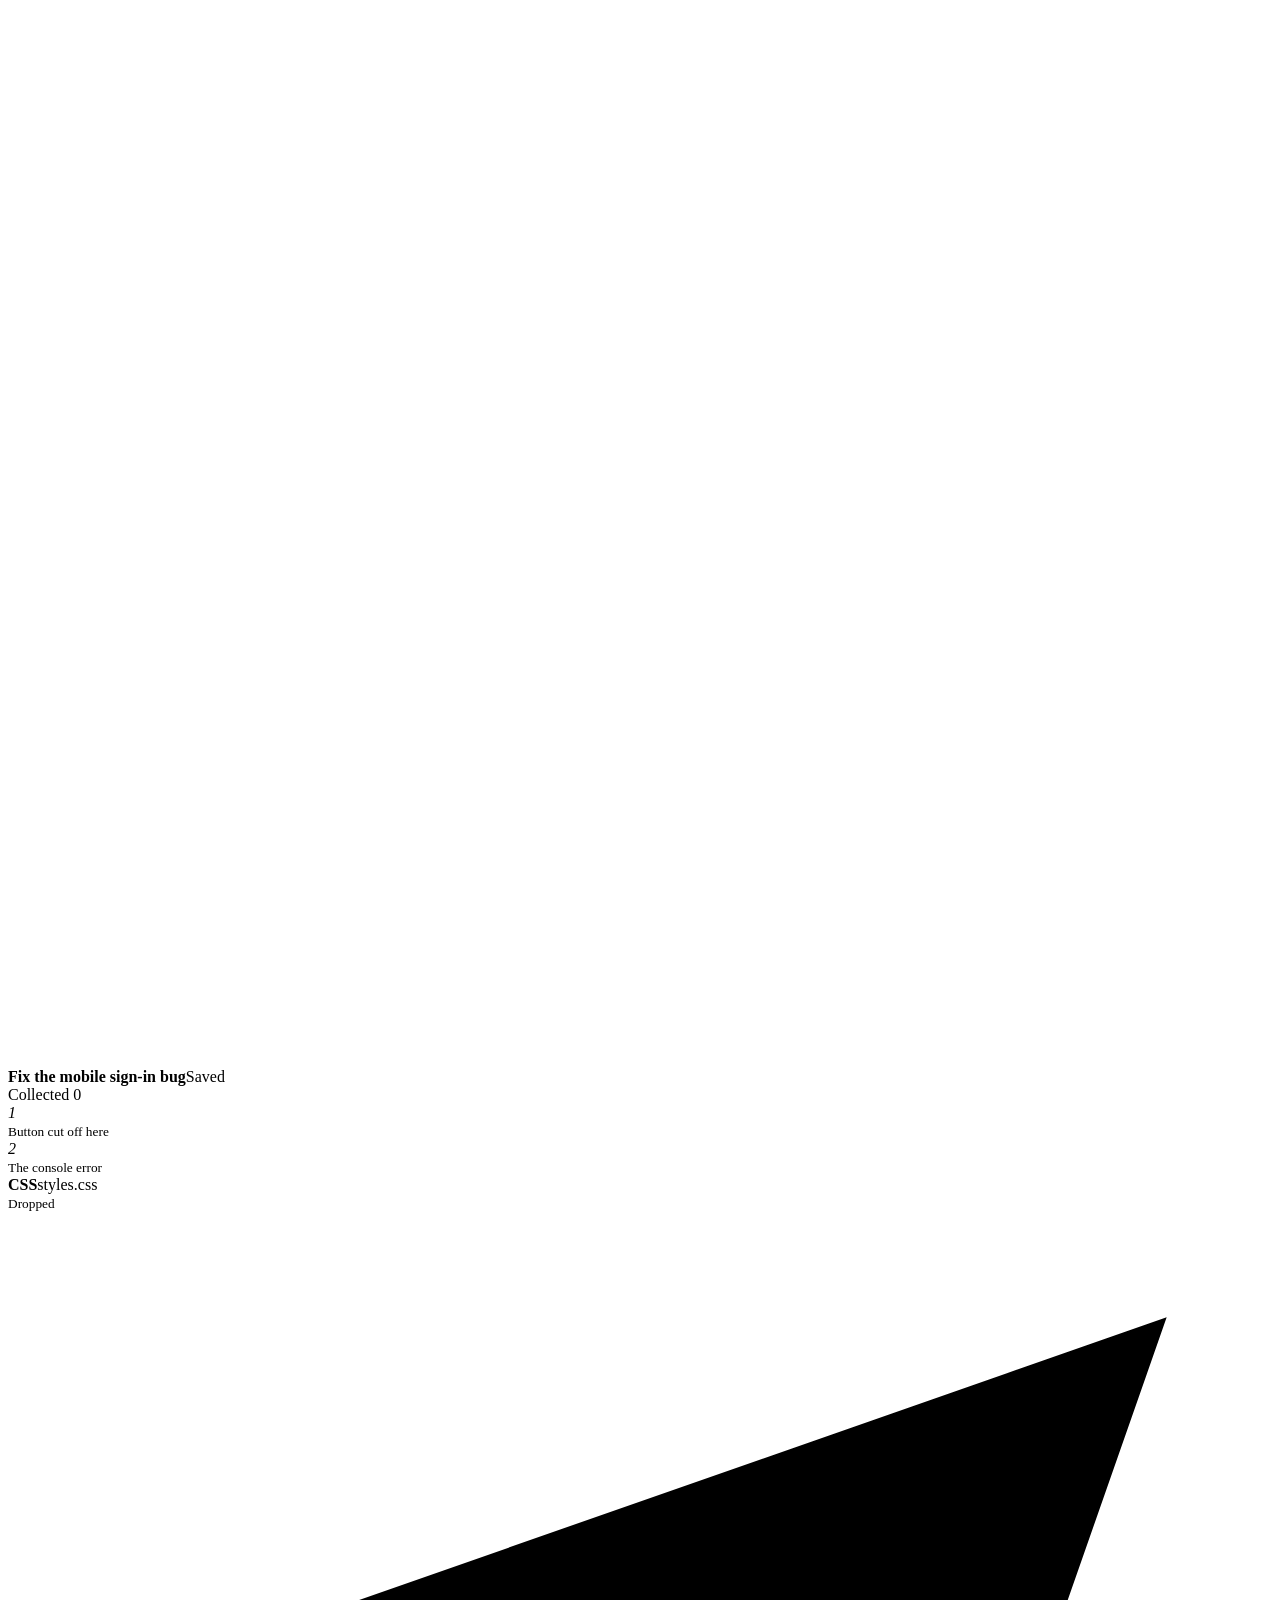
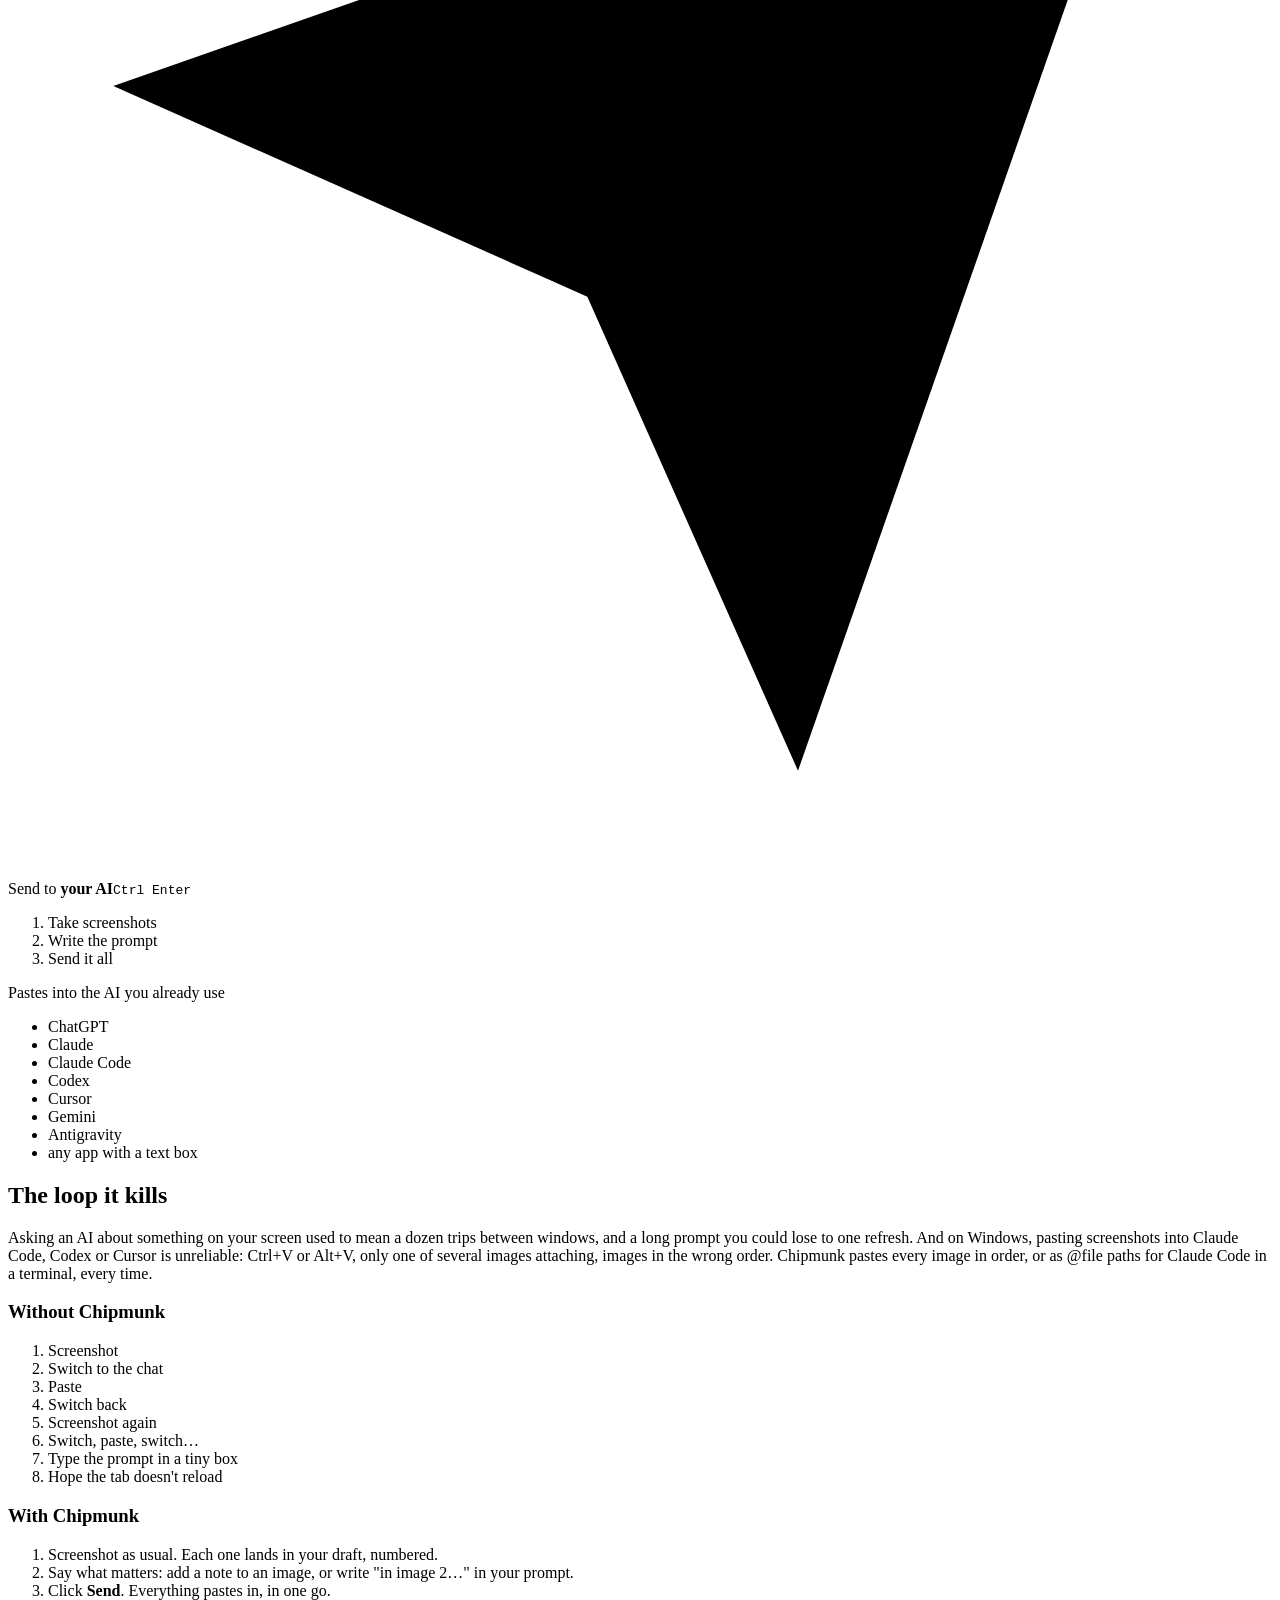
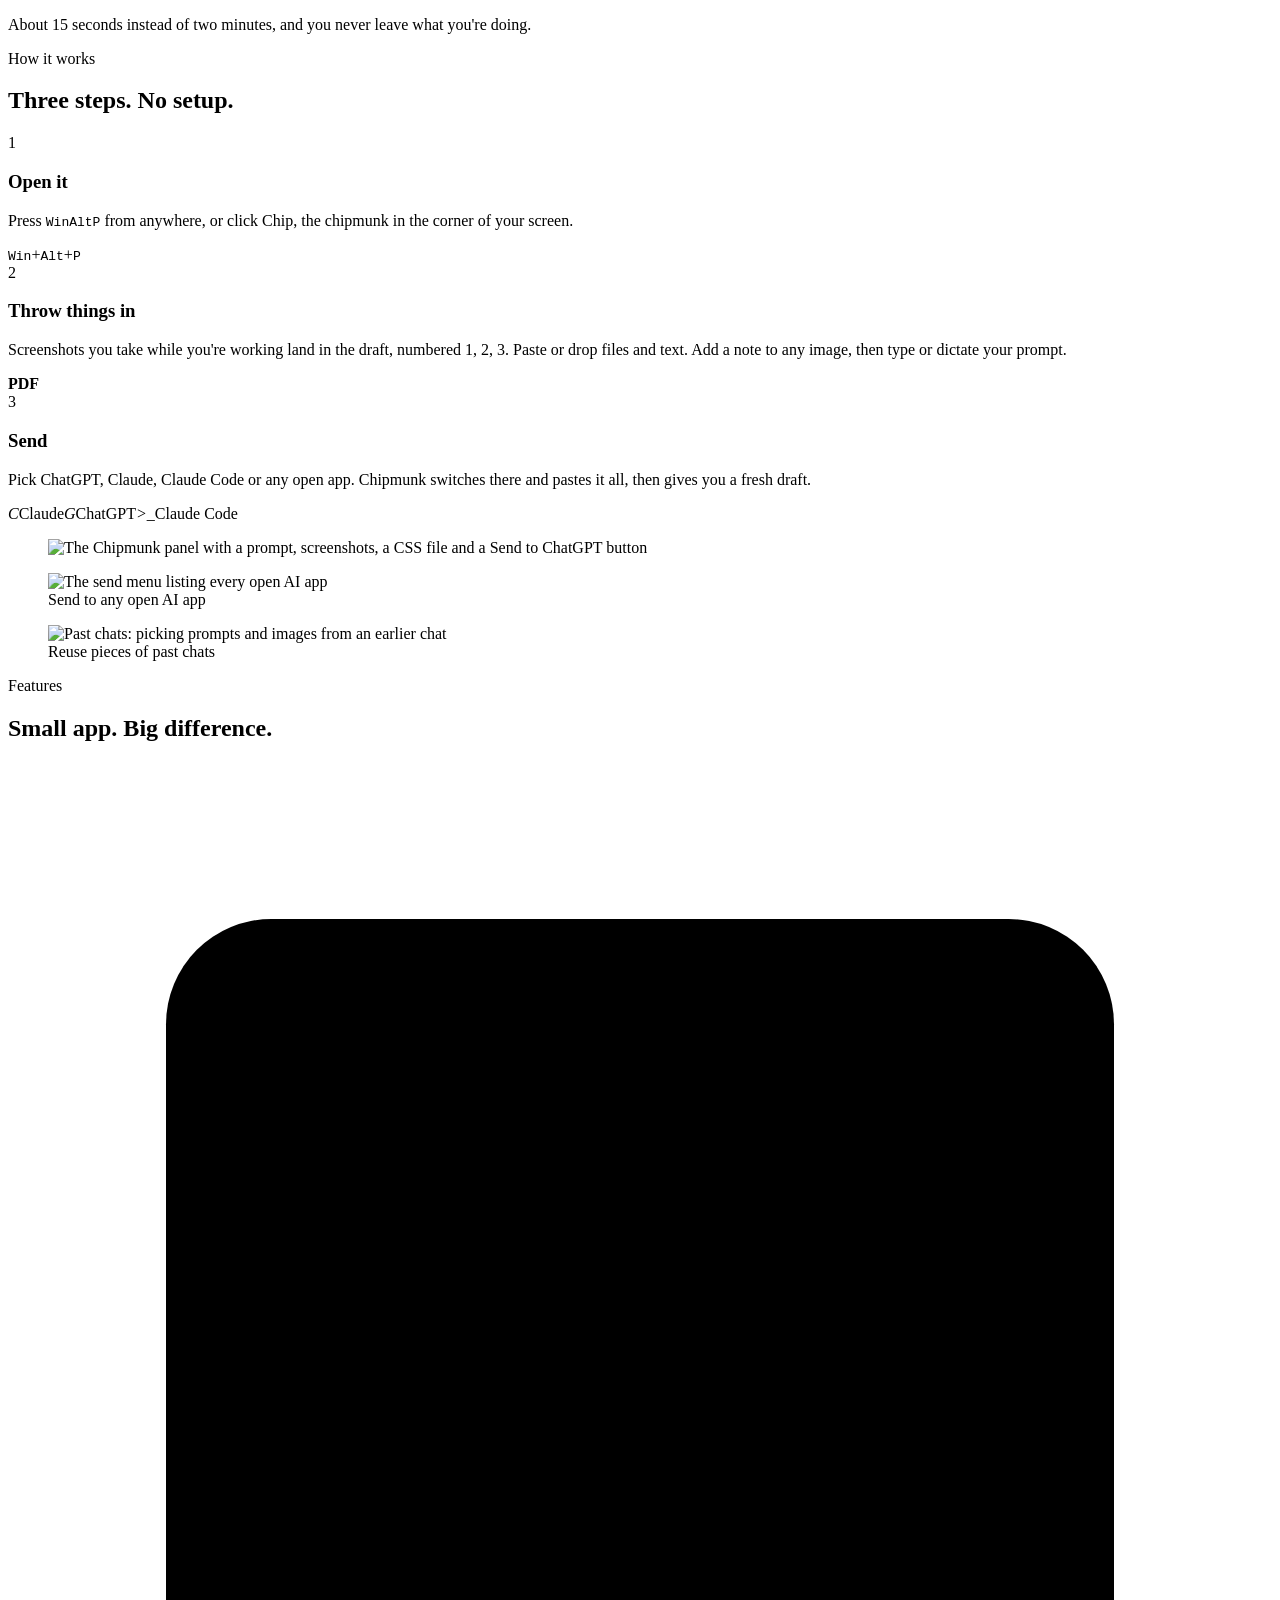
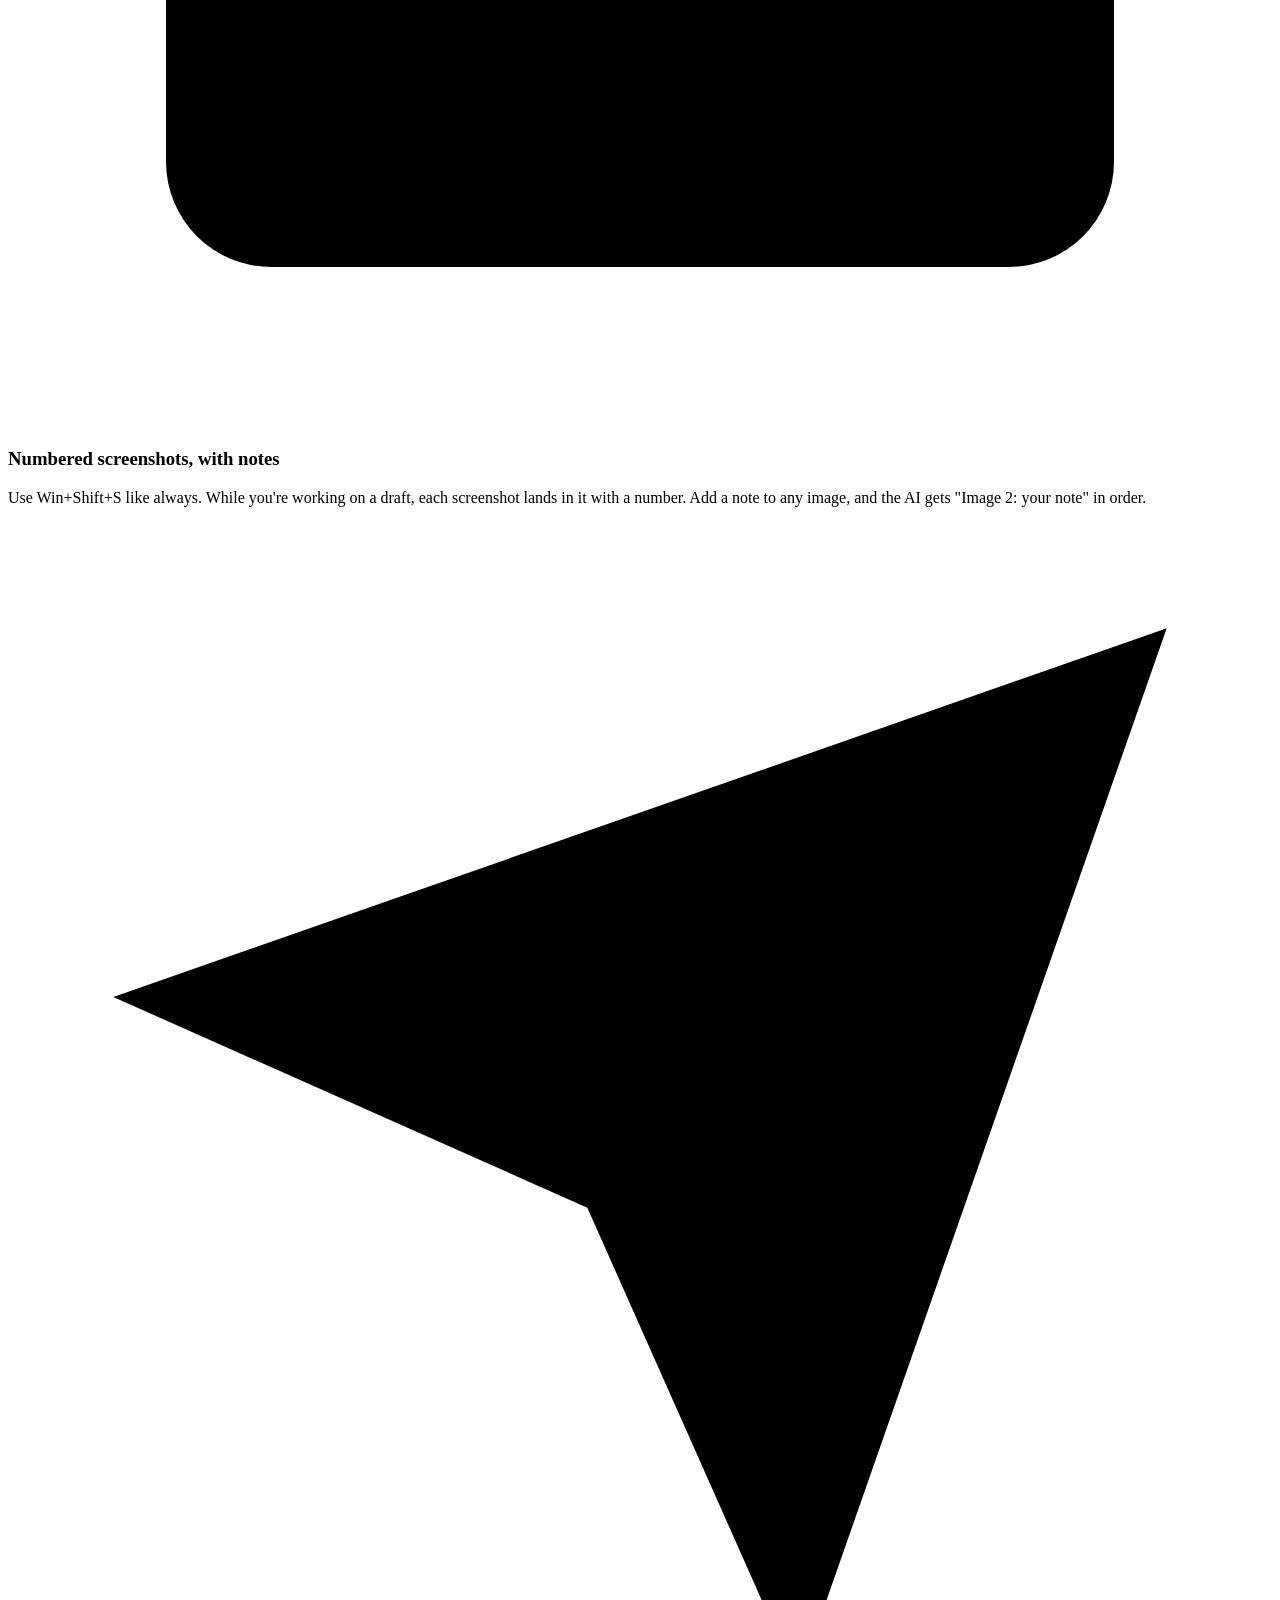
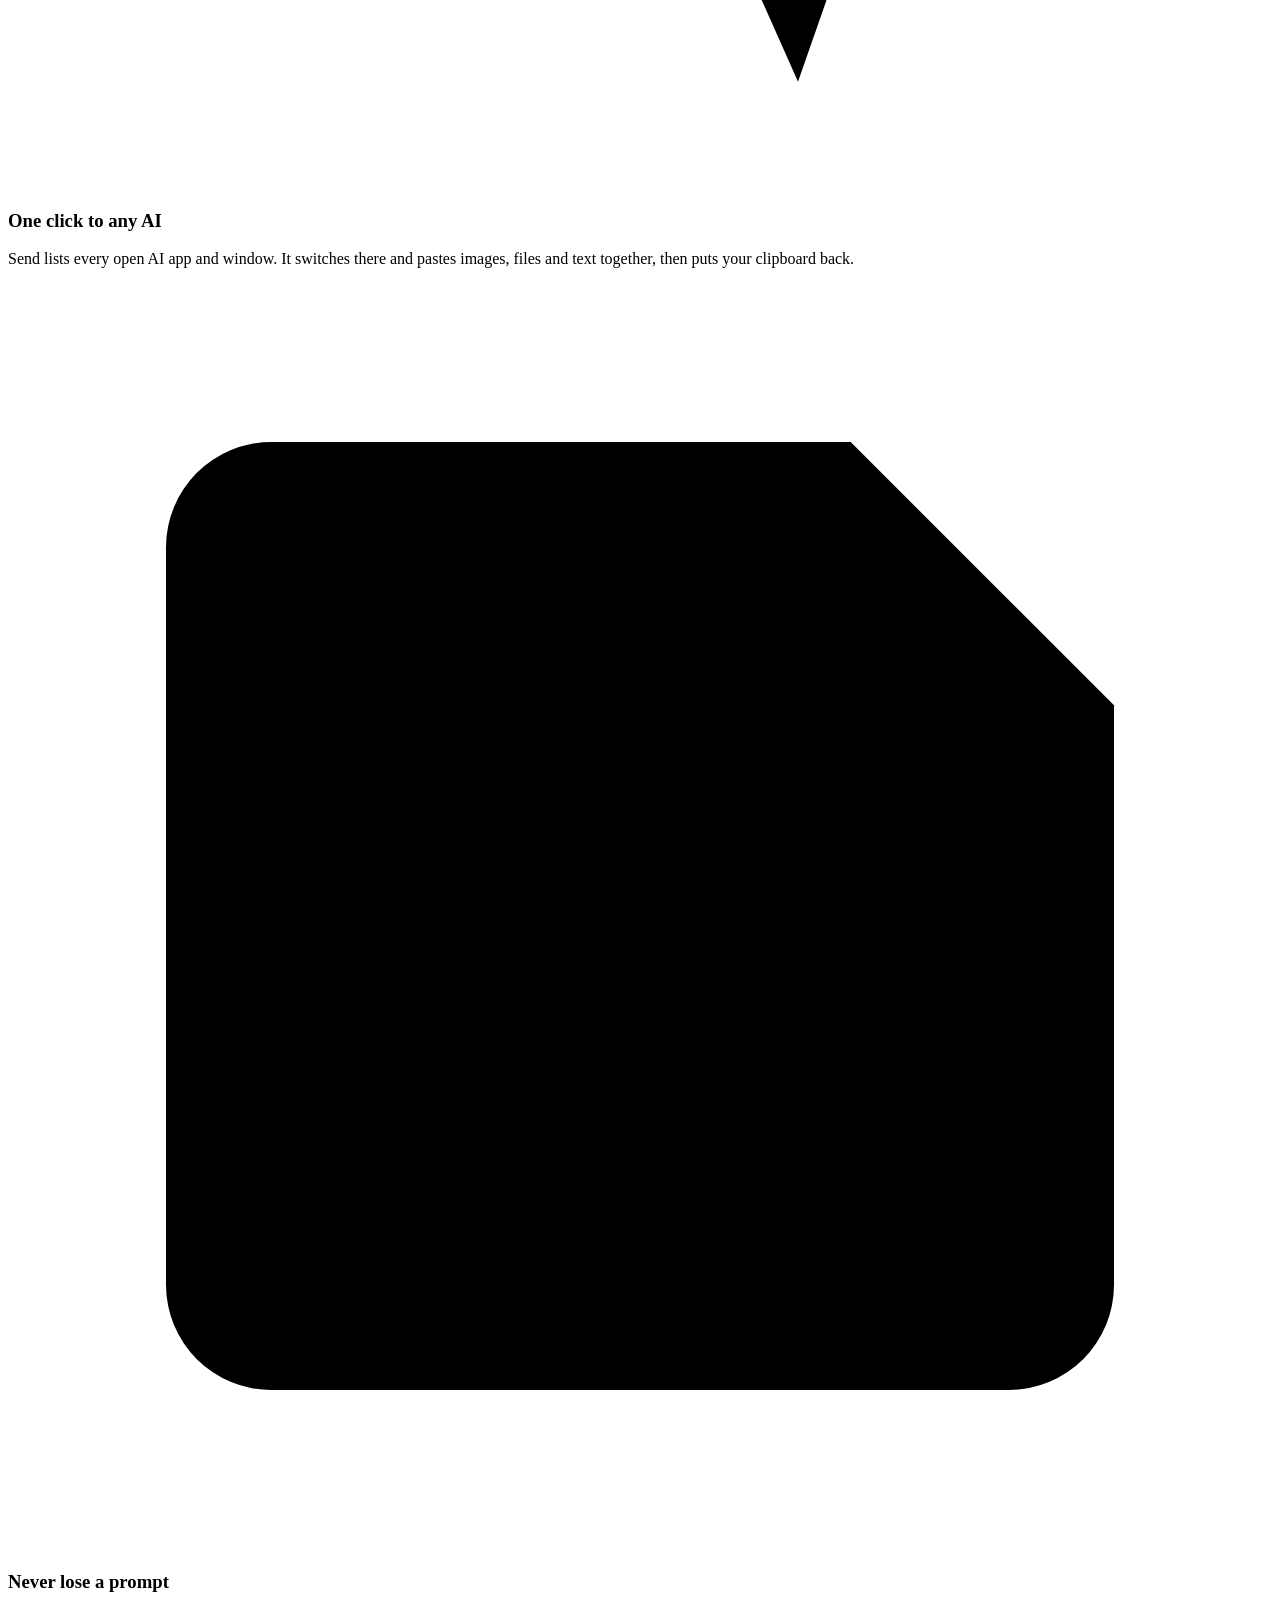
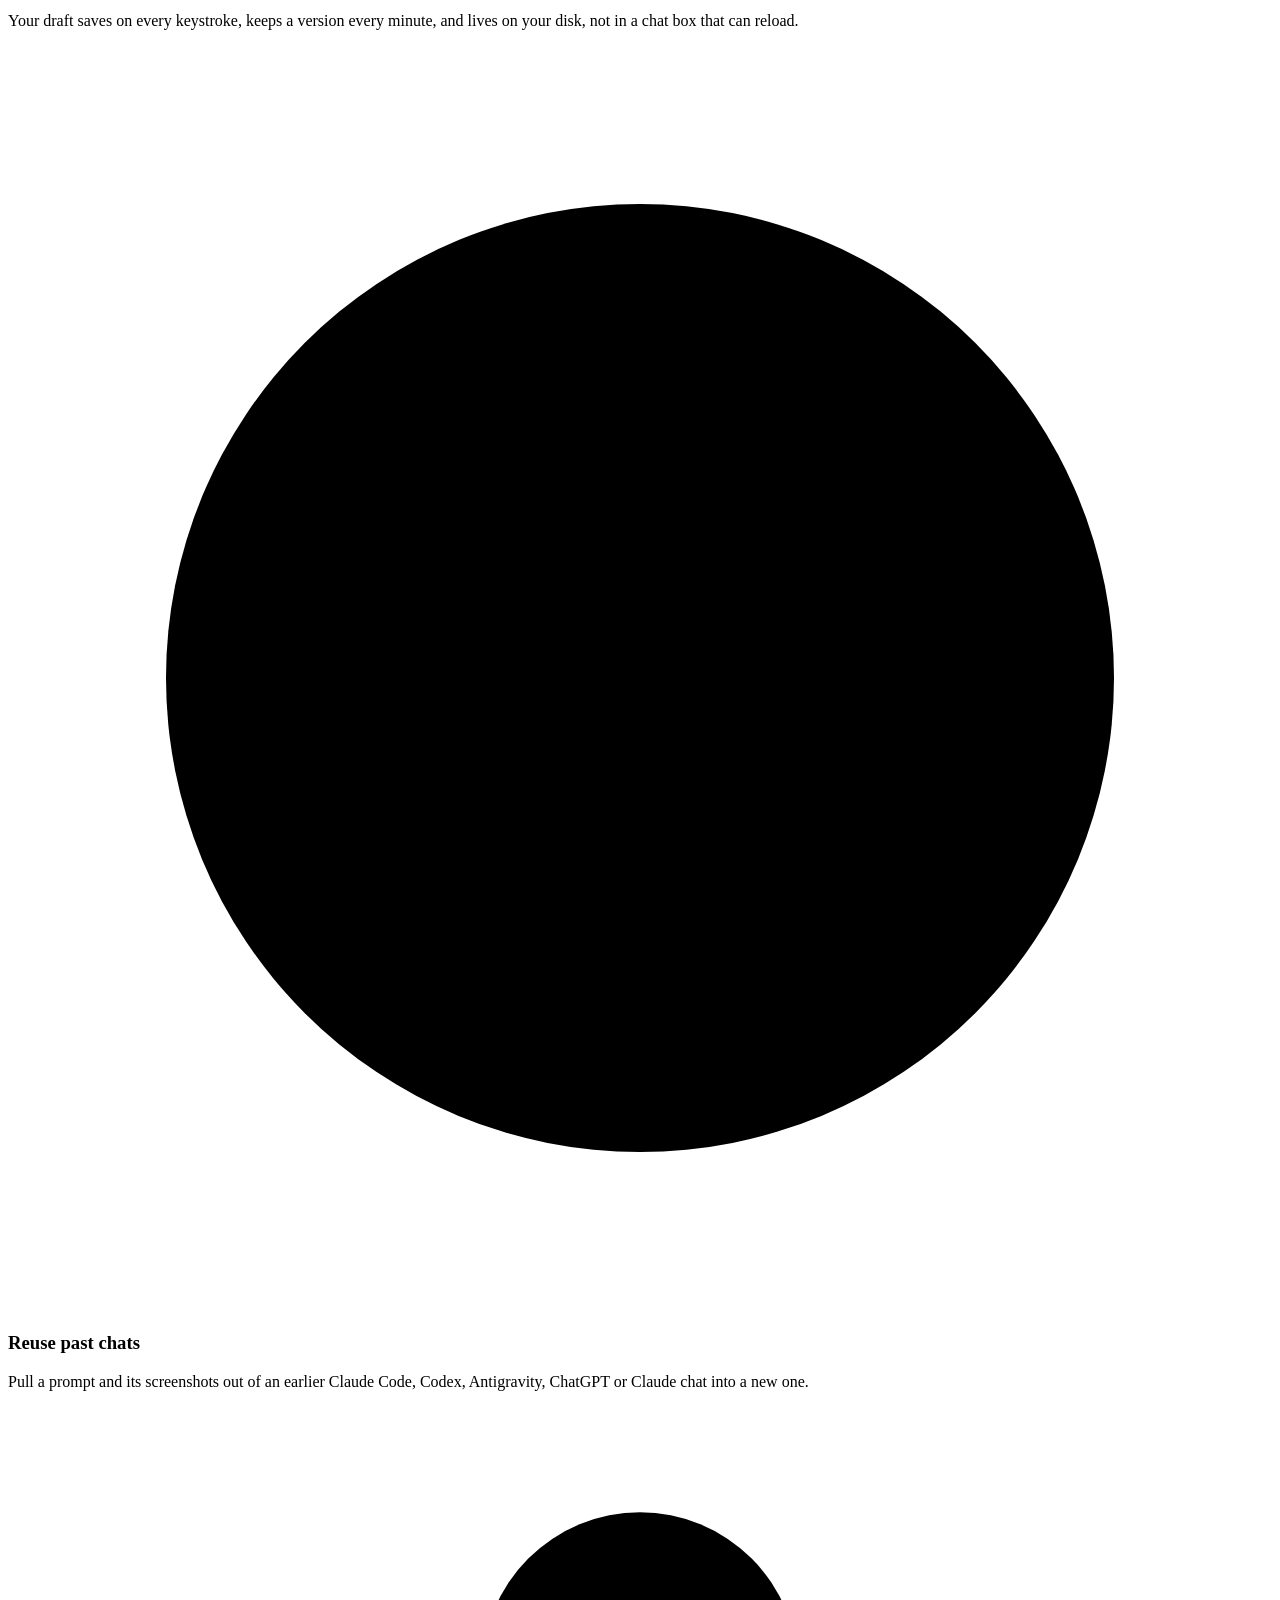
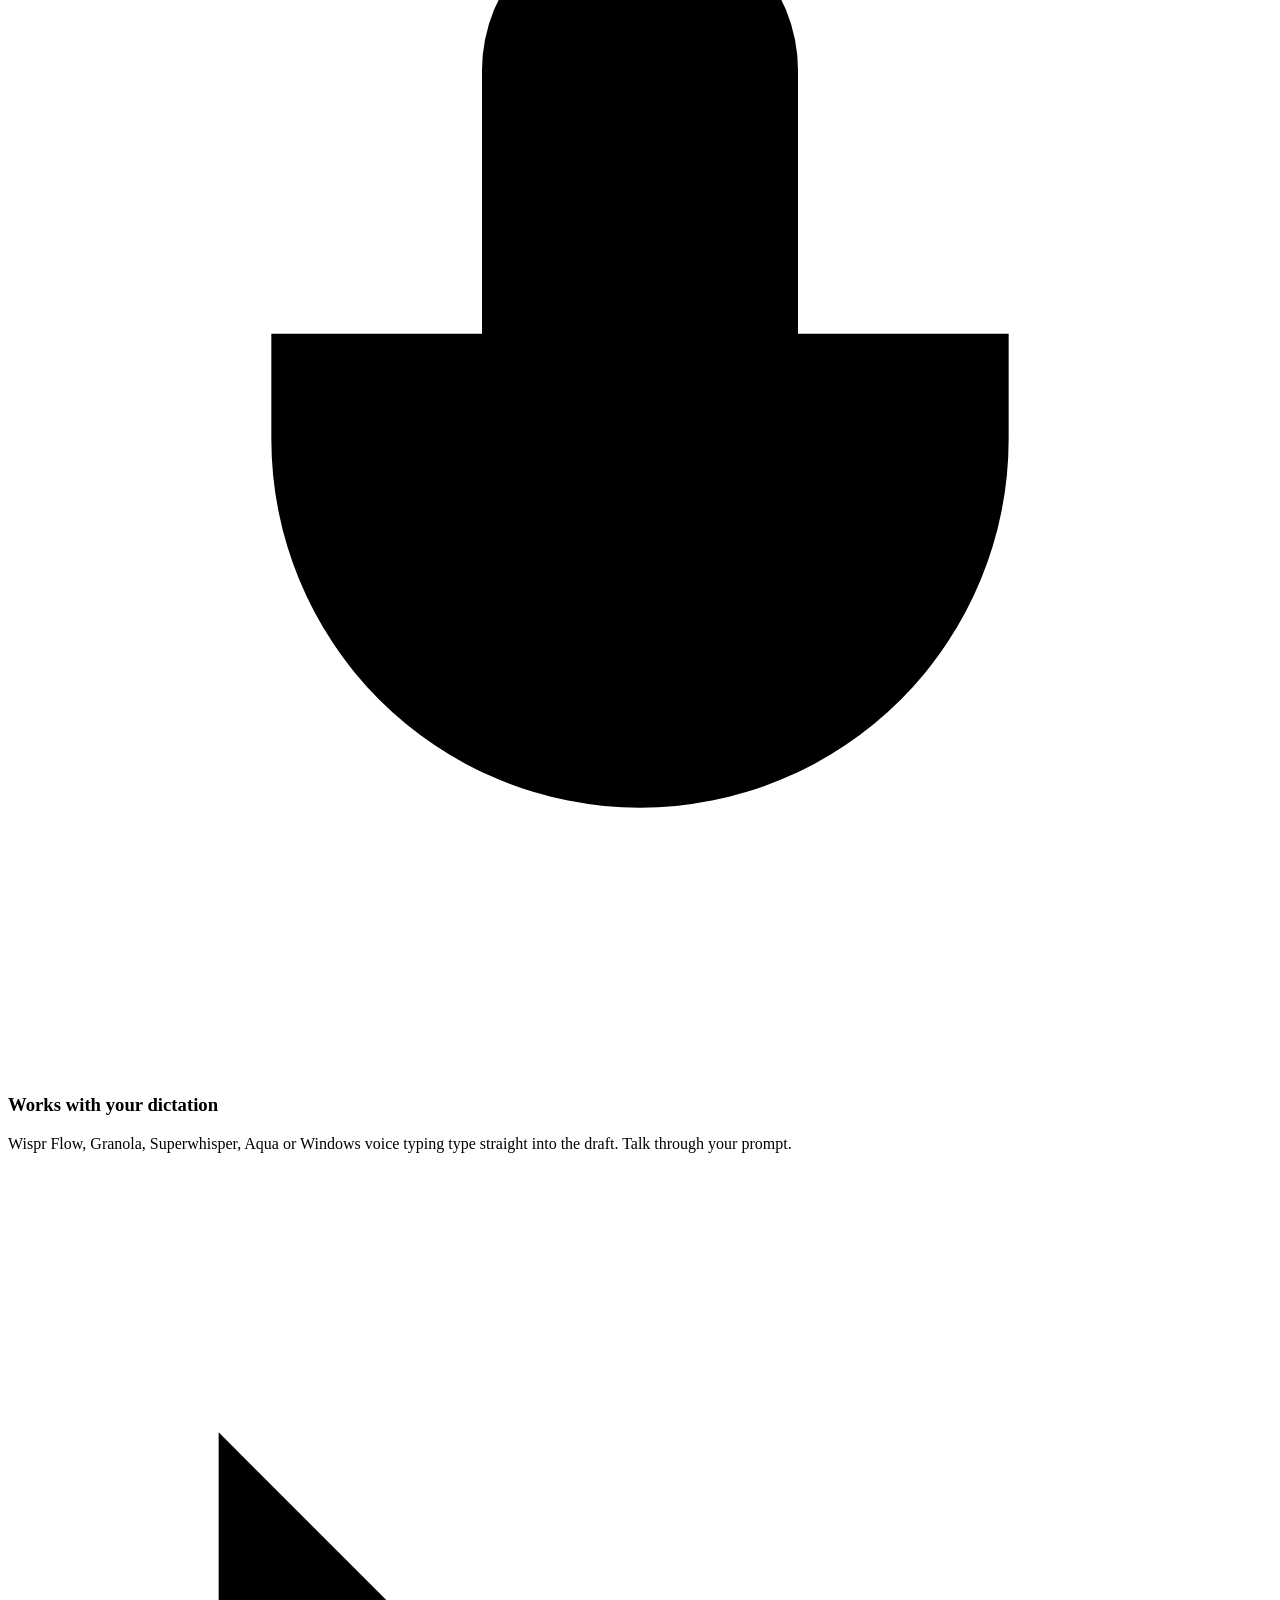
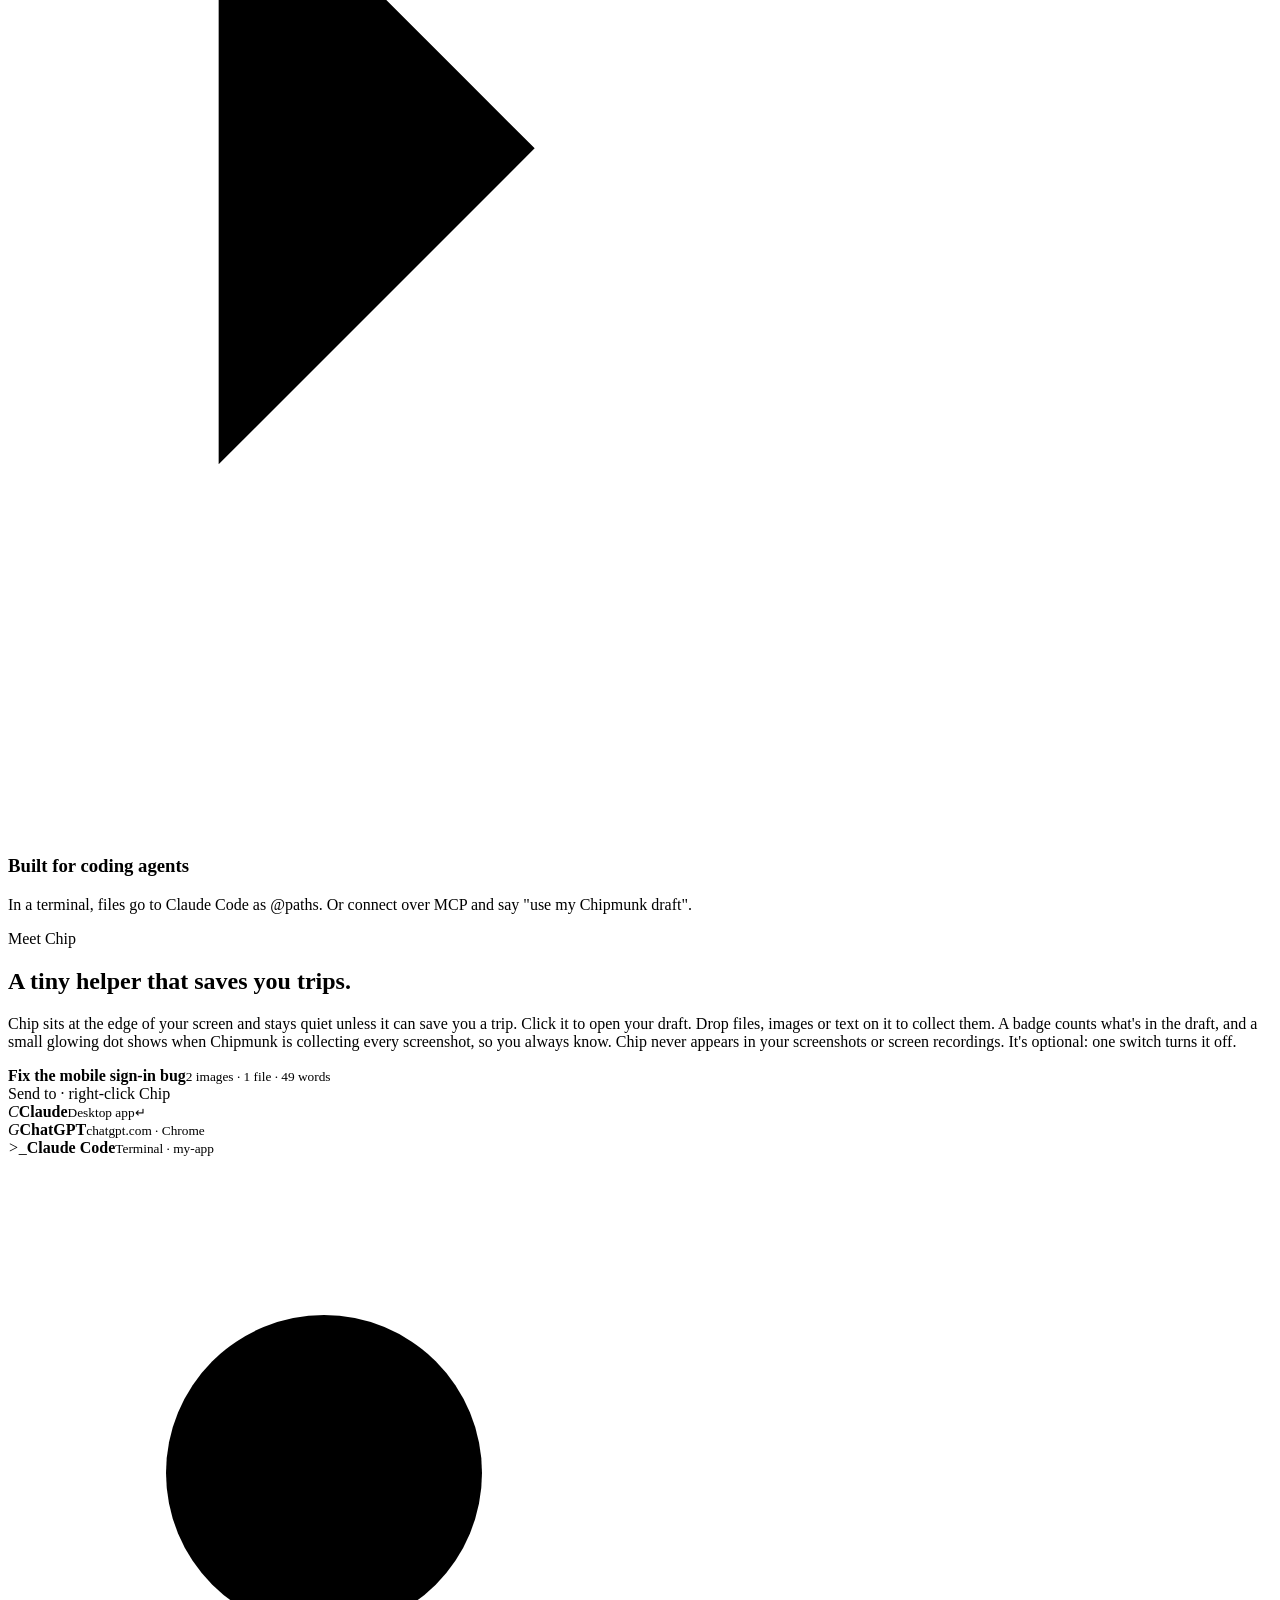
==== commit 59b6a895: "Mac beta notes, update the site's panel mock" ====
--- a/site/index.html
+++ b/site/index.html
@@ -73,12 +73,12 @@
         </div>
 
         <div class="win panel">
-          <div class="p-head"><img src="/assets/icon-64.png" alt="" width="20" height="20"><b>Fix the mobile sign-in bug</b><span class="p-saved">Saved</span></div>
+          <div class="p-head"><svg class="p-list" viewBox="0 0 24 24" aria-hidden="true"><path d="M8 6h13M8 12h13M8 18h13M3.5 6h.01M3.5 12h.01M3.5 18h.01"/></svg><b>Fix the mobile sign-in bug</b><span class="p-saved">Saved</span></div>
           <div class="p-editor"><span id="demo-typed"></span><span class="caret"></span></div>
           <div class="p-label">Collected <span id="demo-count">0</span></div>
           <div class="p-tiles">
-            <div class="tile t1"><div class="shot phone"><span class="pb"></span><span class="pf"></span></div><small>Screenshot 9:15</small></div>
-            <div class="tile t2"><div class="shot devtools"><span></span><span></span><span></span><span></span></div><small>Screenshot 9:16</small></div>
+            <div class="tile t1"><div class="shot phone"><span class="pb"></span><span class="pf"></span><i class="n">1</i></div><small>Button cut off here</small></div>
+            <div class="tile t2"><div class="shot devtools"><span></span><span></span><span></span><span></span><i class="n">2</i></div><small>The console error</small></div>
             <div class="tile t3"><div class="shot file"><b>CSS</b><span>styles.css</span></div><small>Dropped</small></div>
           </div>
           <div class="p-send" id="demo-send"><svg viewBox="0 0 24 24" aria-hidden="true"><path d="M22 2L11 13M22 2l-7 20-4-9-9-4 20-7z"/></svg><span>Send to <b>your AI</b></span><kbd>Ctrl Enter</kbd></div>
@@ -198,7 +198,7 @@
       <div class="chip-stage">
         <div class="cmenu" aria-hidden="true">
           <div class="cm-card"><span class="cm-thumbs"><i></i><i></i></span><span><b>Fix the mobile sign-in bug</b><small>2 images · 1 file · 49 words</small></span></div>
-          <div class="cm-label">Send to</div>
+          <div class="cm-label">Send to · right-click Chip</div>
           <div class="cm-row hot"><i class="av c1">C</i><span><b>Claude</b><small>Desktop app</small></span><kbd>↵</kbd></div>
           <div class="cm-row"><i class="av c2">G</i><span><b>ChatGPT</b><small>chatgpt.com · Chrome</small></span></div>
           <div class="cm-row"><i class="av c3">&gt;_</i><span><b>Claude Code</b><small>Terminal · my-app</small></span></div>
@@ -269,7 +269,7 @@
         <details><summary>Do I have to use Chip? Will it clash with my Codex pet?</summary><p>Chip is optional. One switch turns it off, and the welcome screen asks whether you want it. It never appears in your screenshots and doesn't take any shortcut a pet uses. Many people run Chipmunk with Chip off and just press Win+Alt+P.</p></details>
         <details><summary>Does it work with Wispr Flow?</summary><p>Yes. Click in the prompt and use Wispr Flow, Granola, Superwhisper, Aqua or Windows voice typing (Win+H) as you normally would. Your words land in the draft.</p></details>
         <details><summary>Can I reuse chats from the ChatGPT app?</summary><p>Yes. Export your data from ChatGPT (Settings &gt; Data controls &gt; Export) and import the .zip in Chipmunk's Past chats. Claude Code, Codex and Antigravity chats are read straight from your PC.</p></details>
-        <details><summary>Mac?</summary><p>Not yet. Chipmunk is Windows-first because that's where tools like this were missing. Star the <a href="/github">GitHub repo</a> to hear when that changes.</p></details>
+        <details><summary>Mac?</summary><p>Yes, as a beta. Download <b>Chipmunk-mac.zip</b> from the <a href="/releases">latest release</a>, right-click the app and choose Open the first time. It lives in the menu bar, collects your ⌘⇧4 screenshots while you work on a draft and pastes everything into your AI app. Chip, Past chats and the browser extension are Windows-only for now.</p></details>
         <details><summary>How do I uninstall it?</summary><p>Settings &gt; Apps &gt; Installed apps &gt; Chipmunk &gt; Uninstall. Your drafts stay in Documents\Chipmunk.</p></details>
       </div>
     </div>
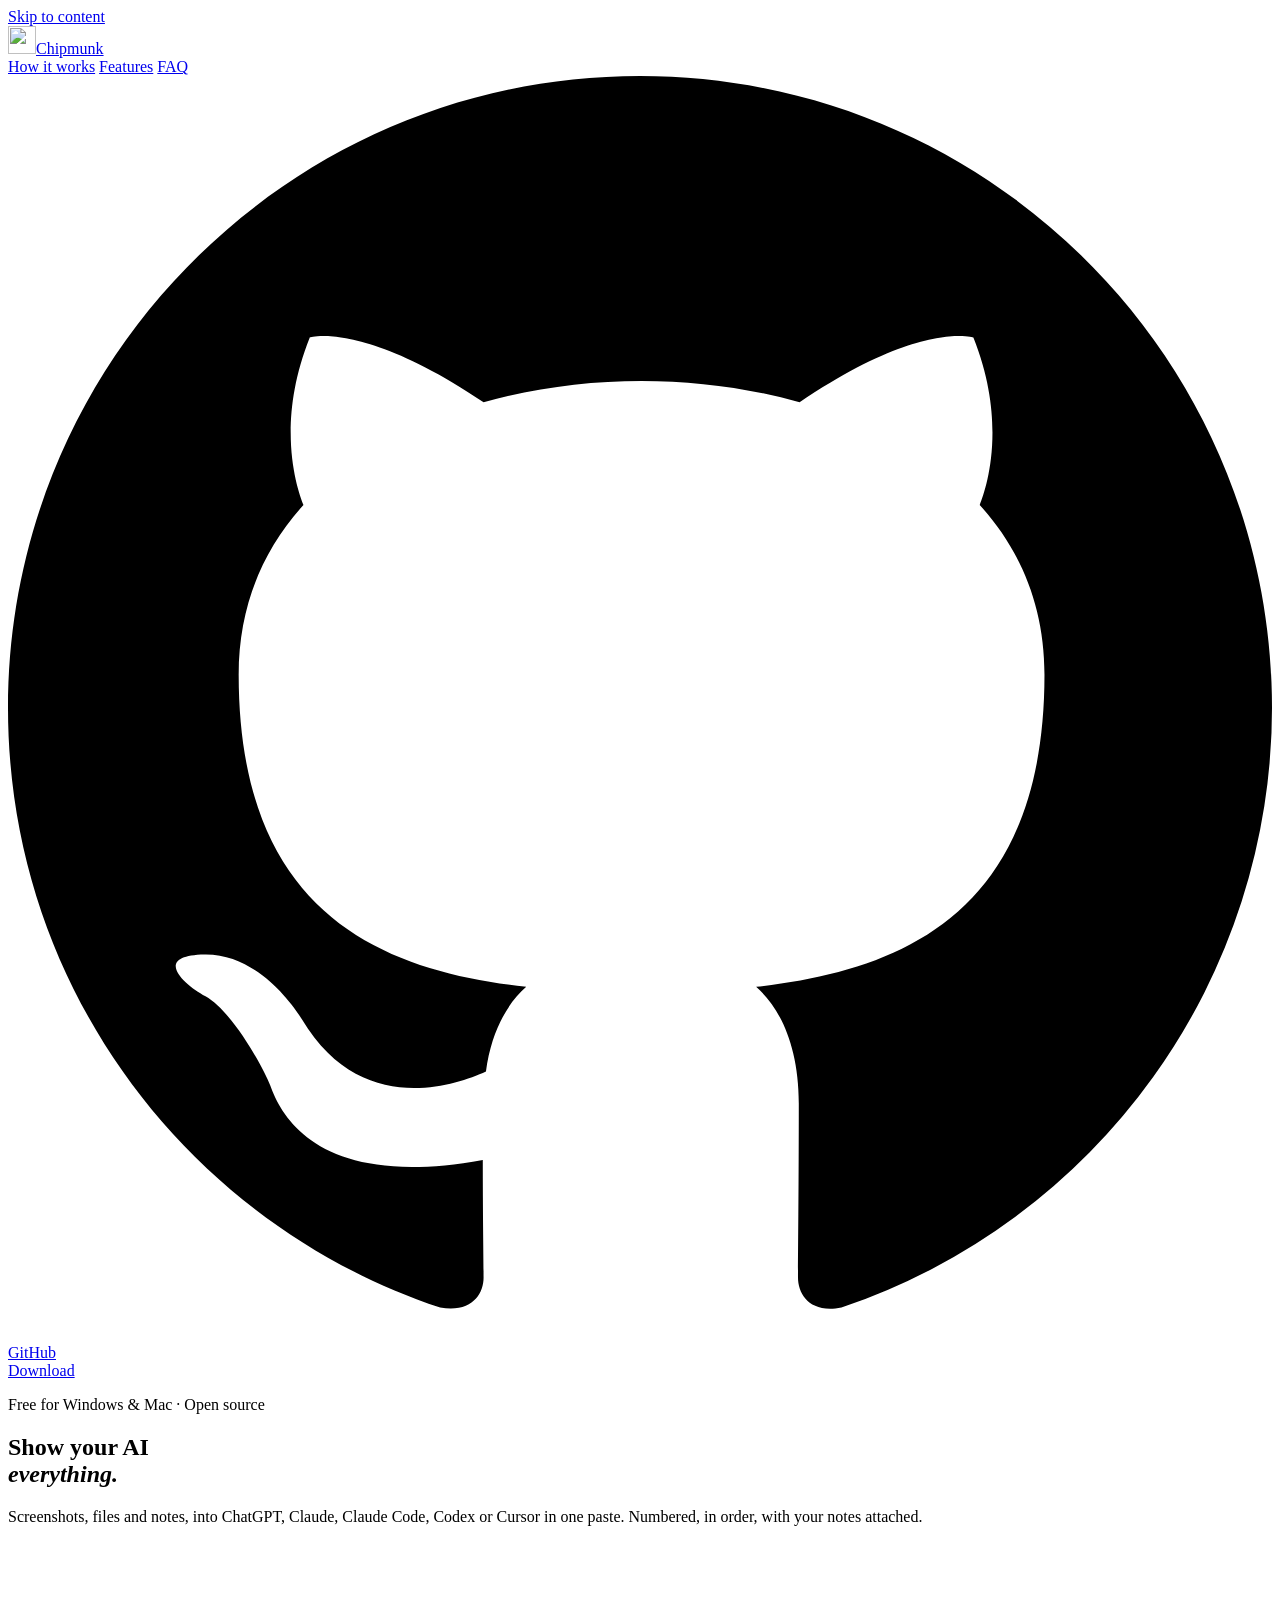
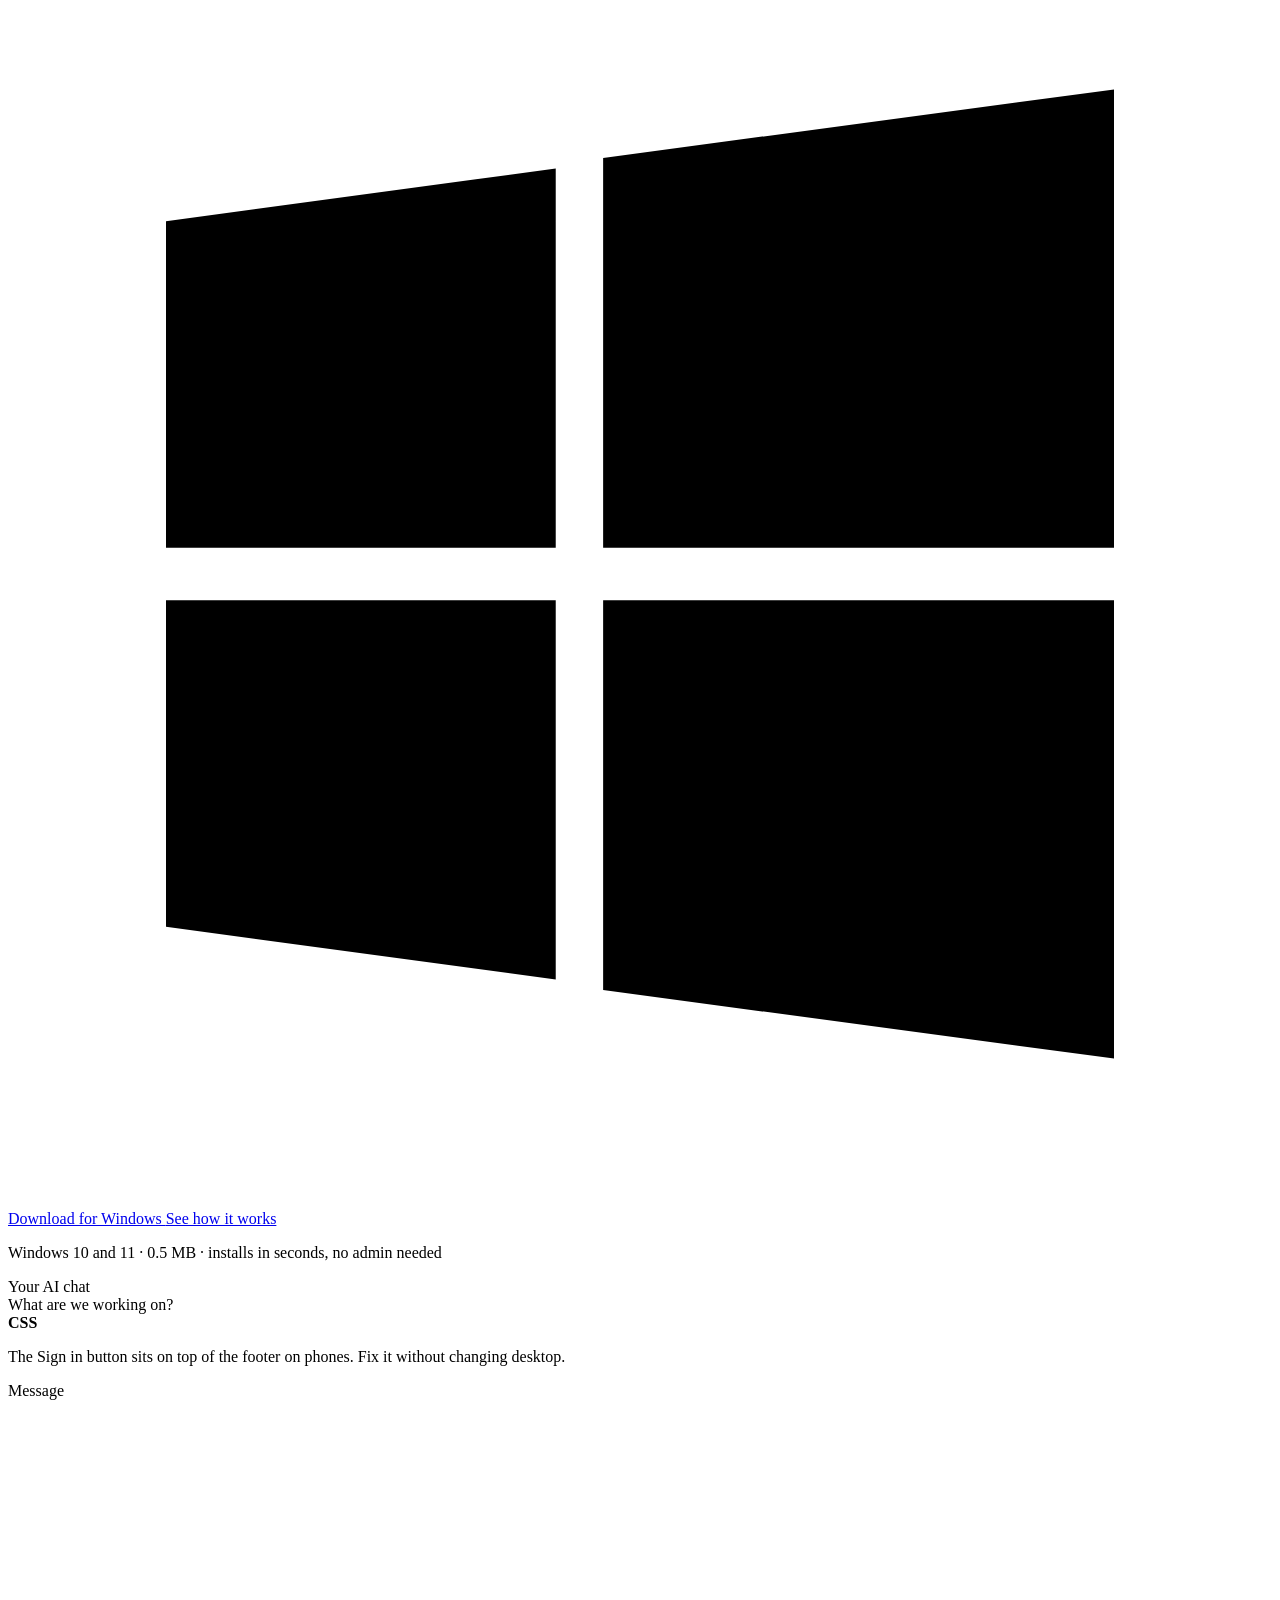
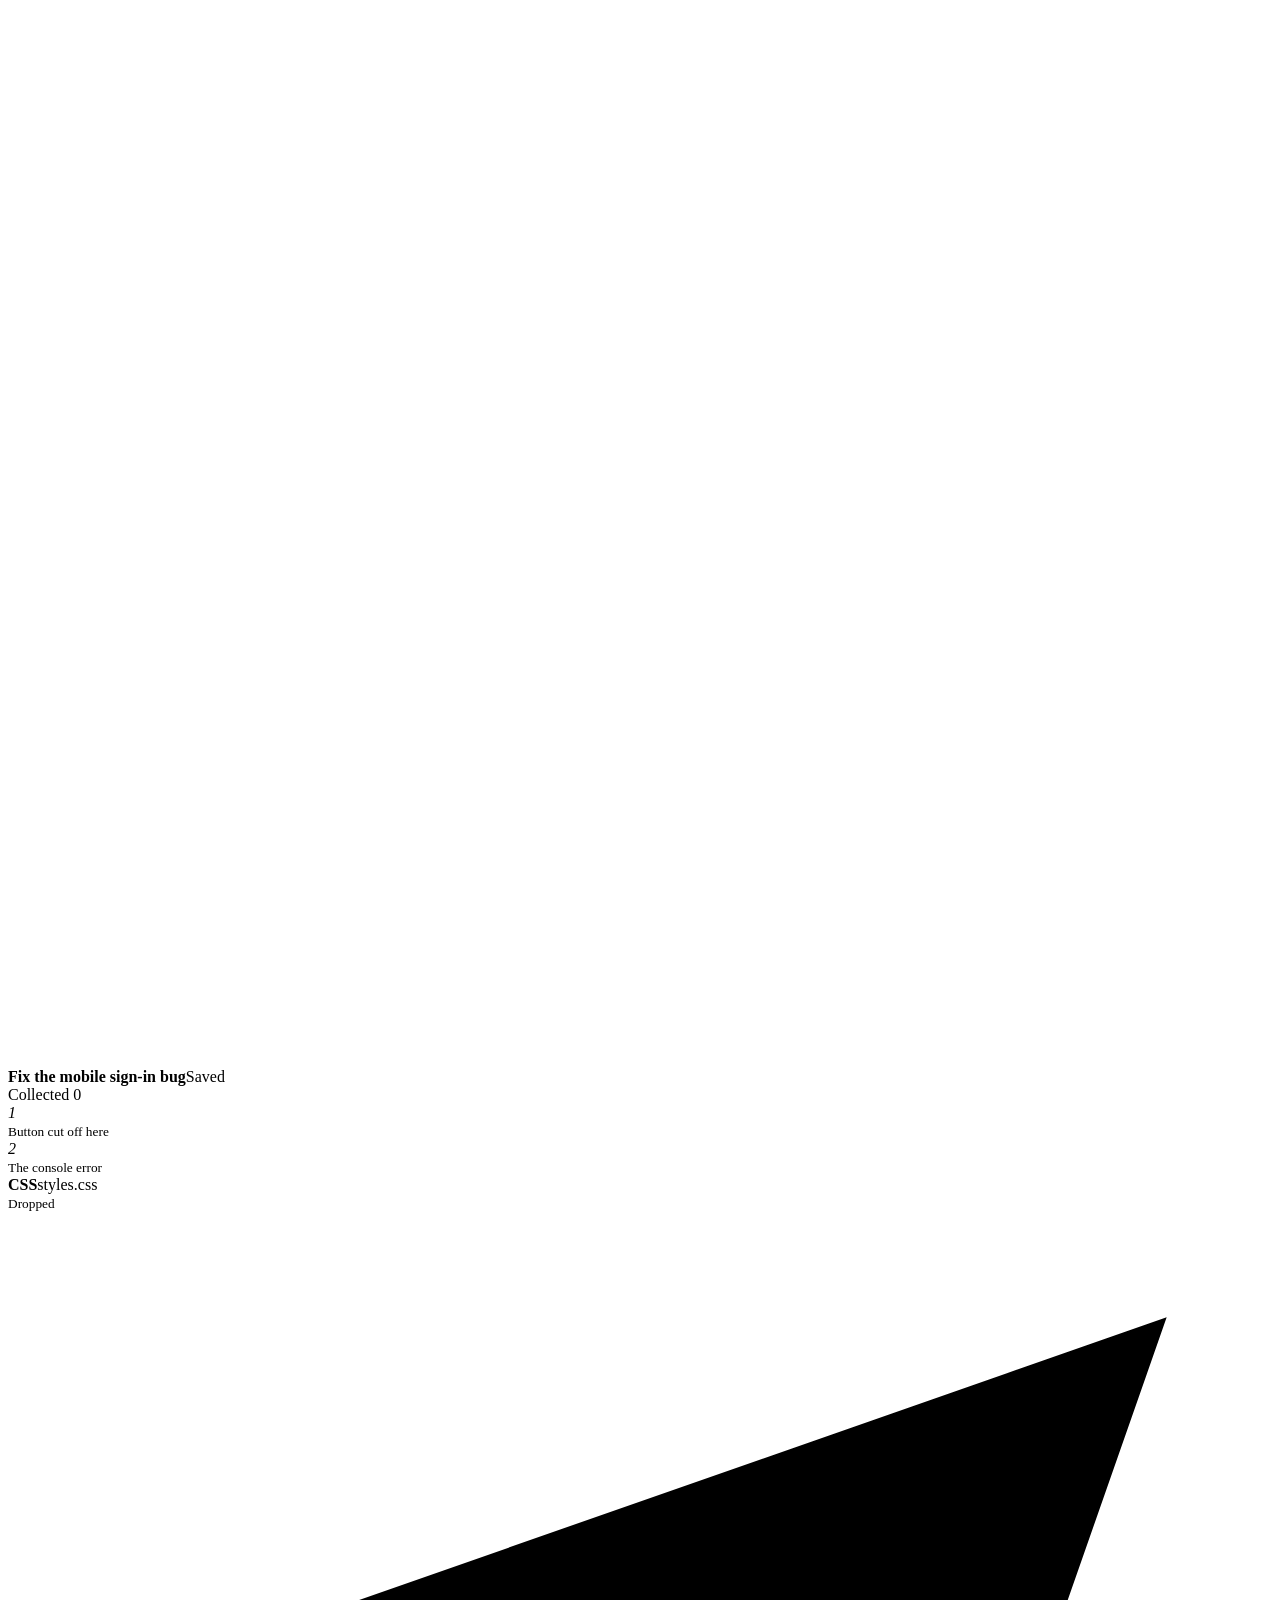
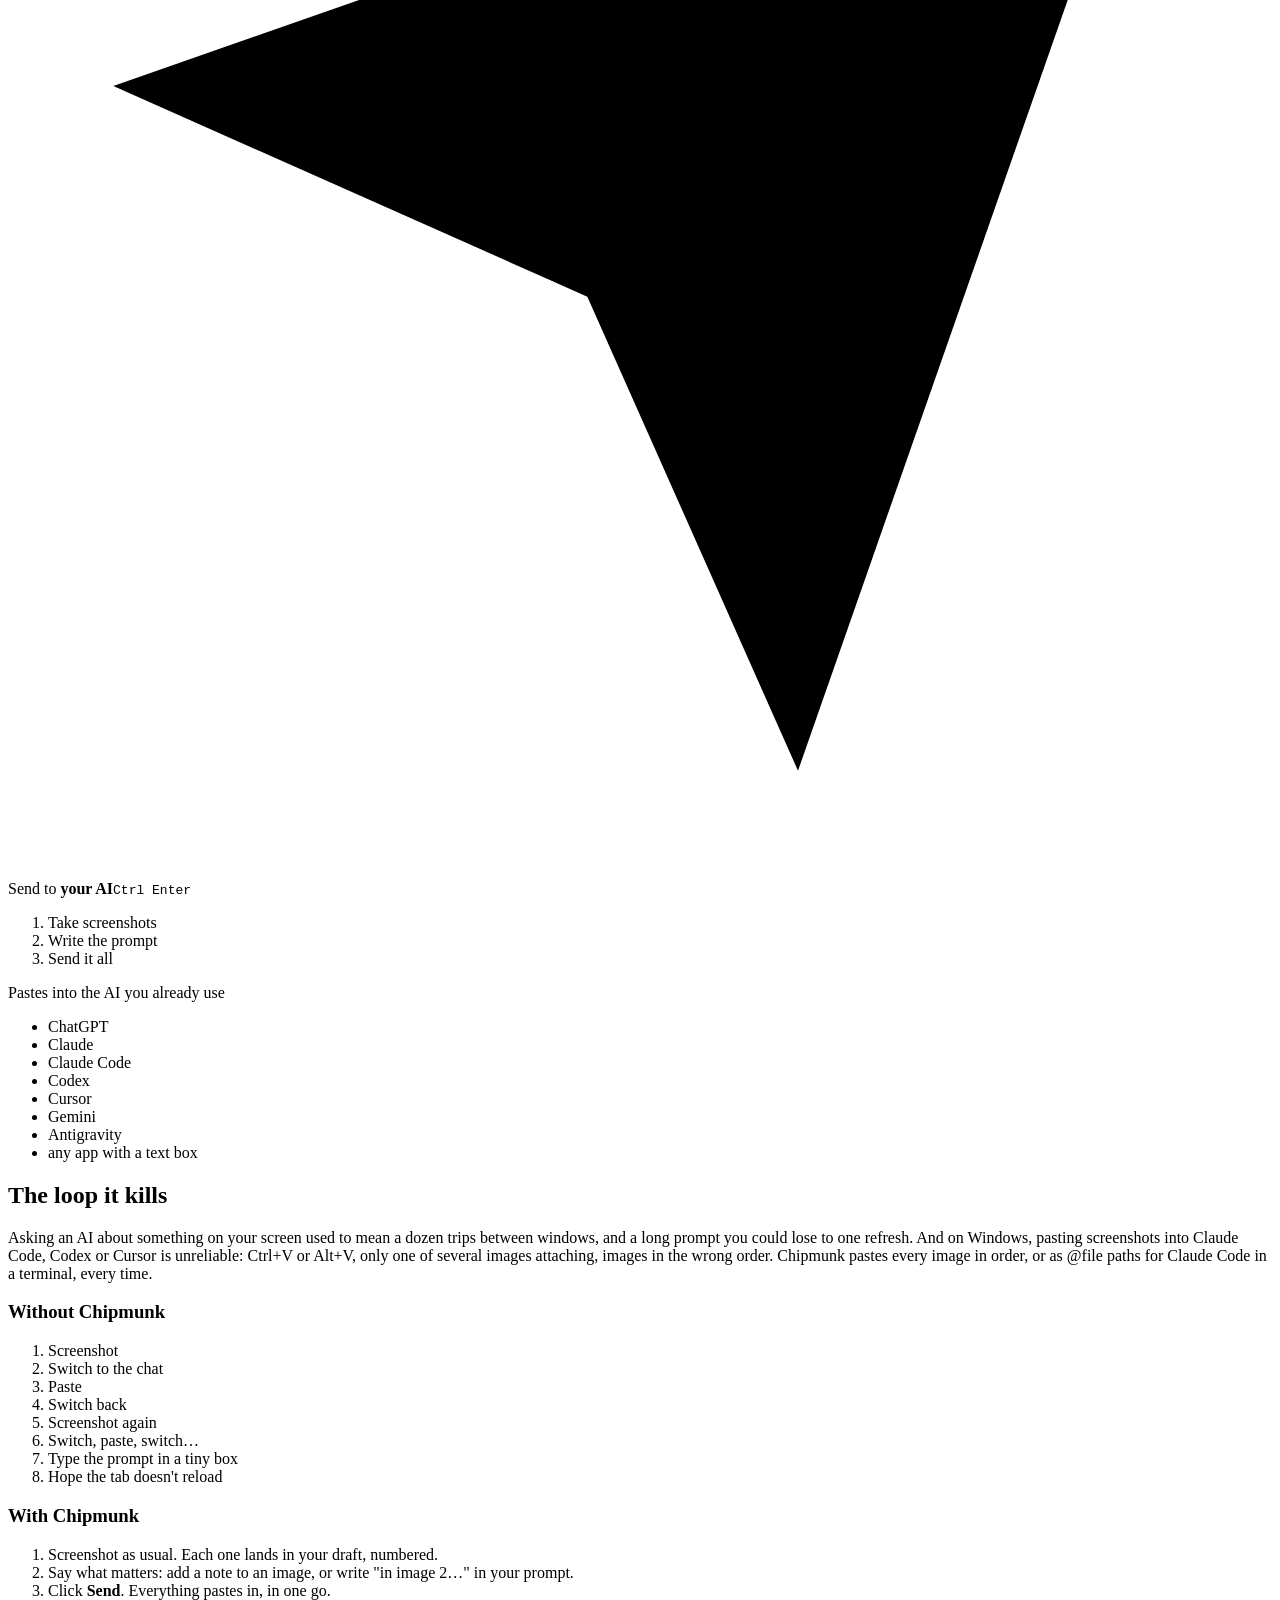
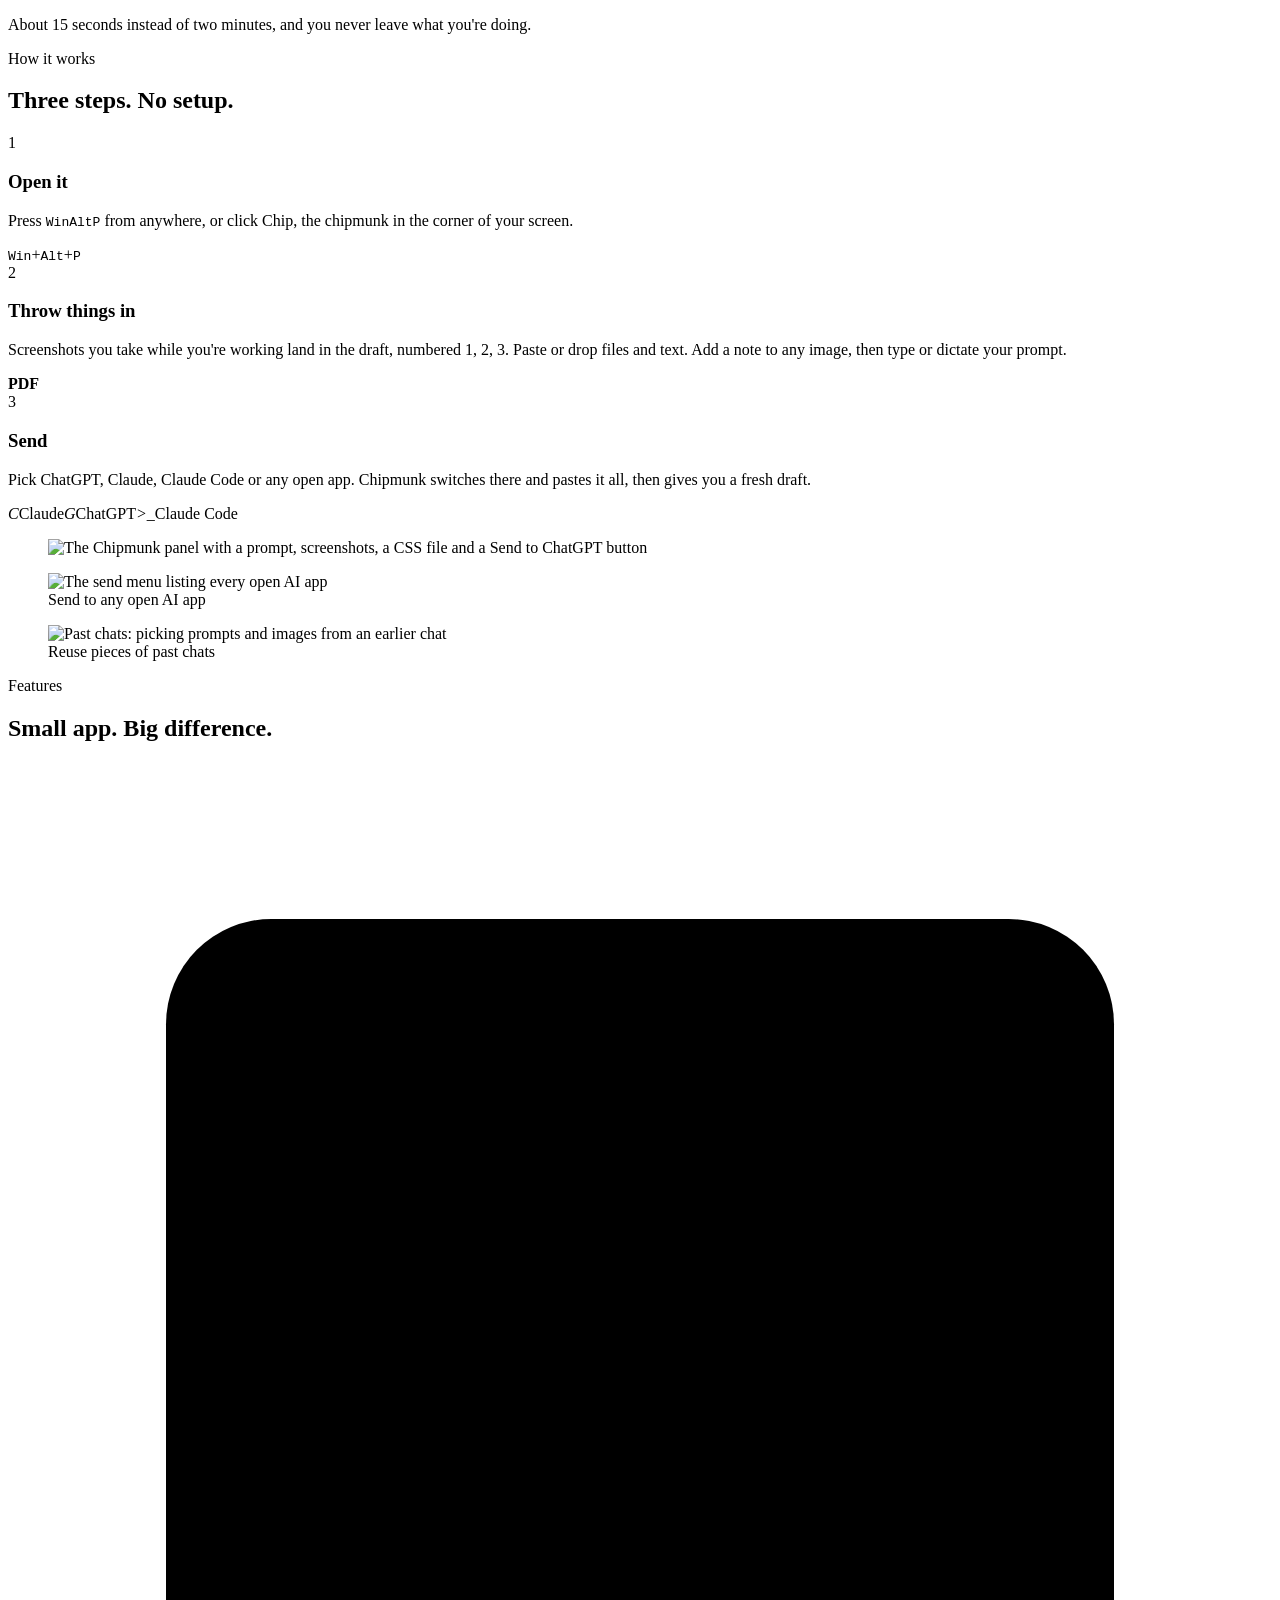
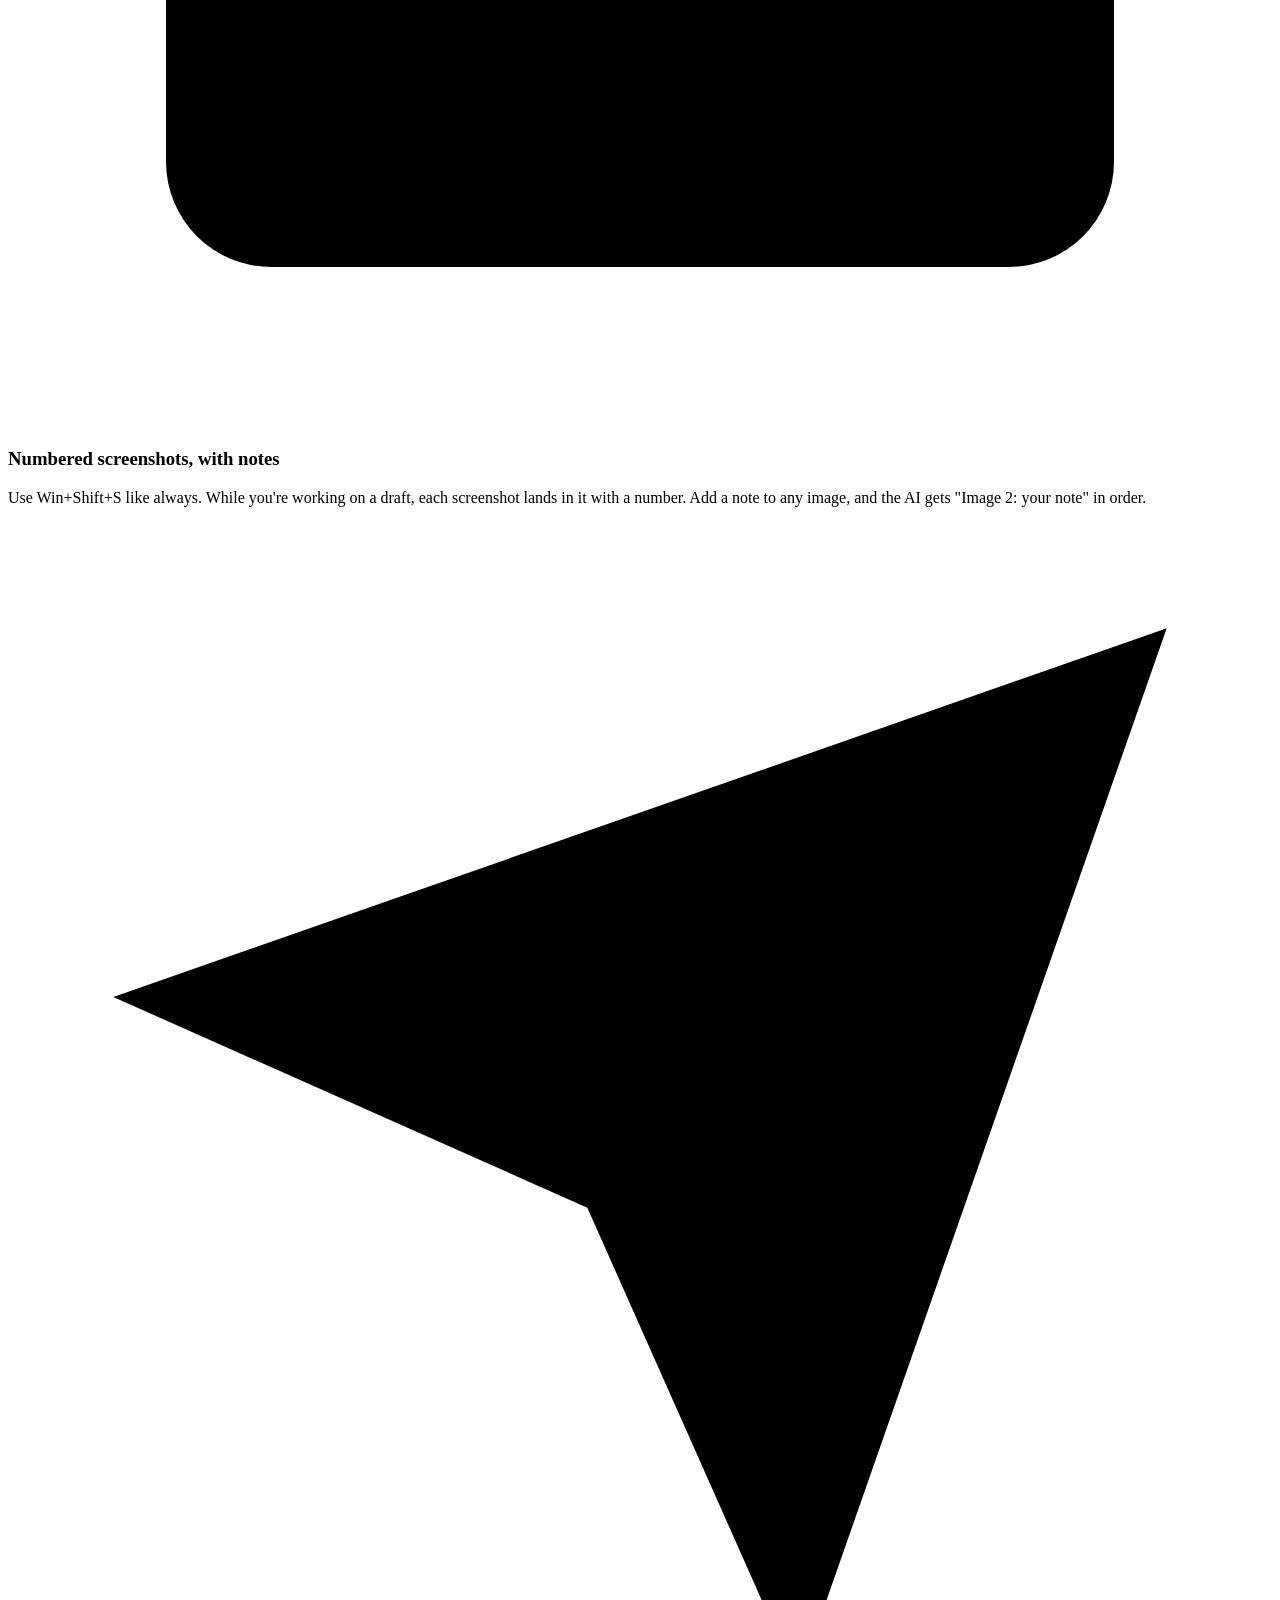
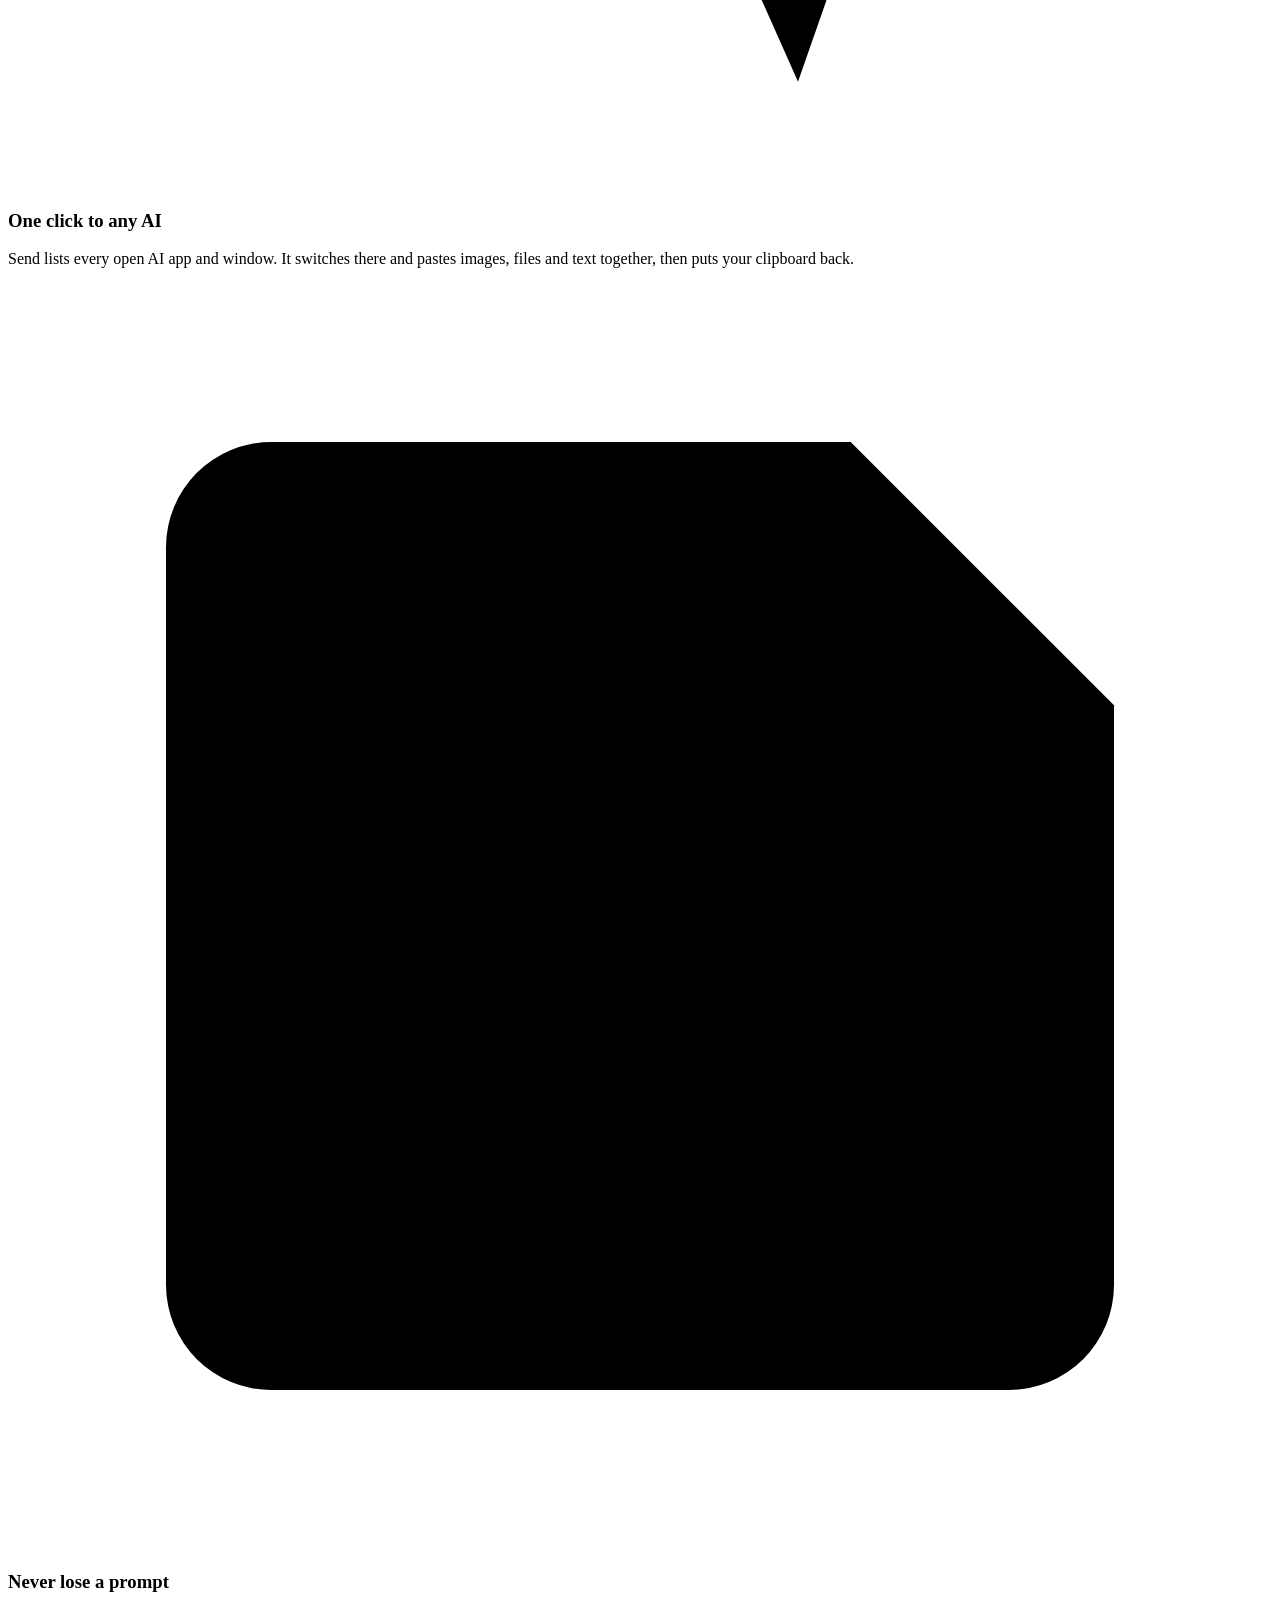
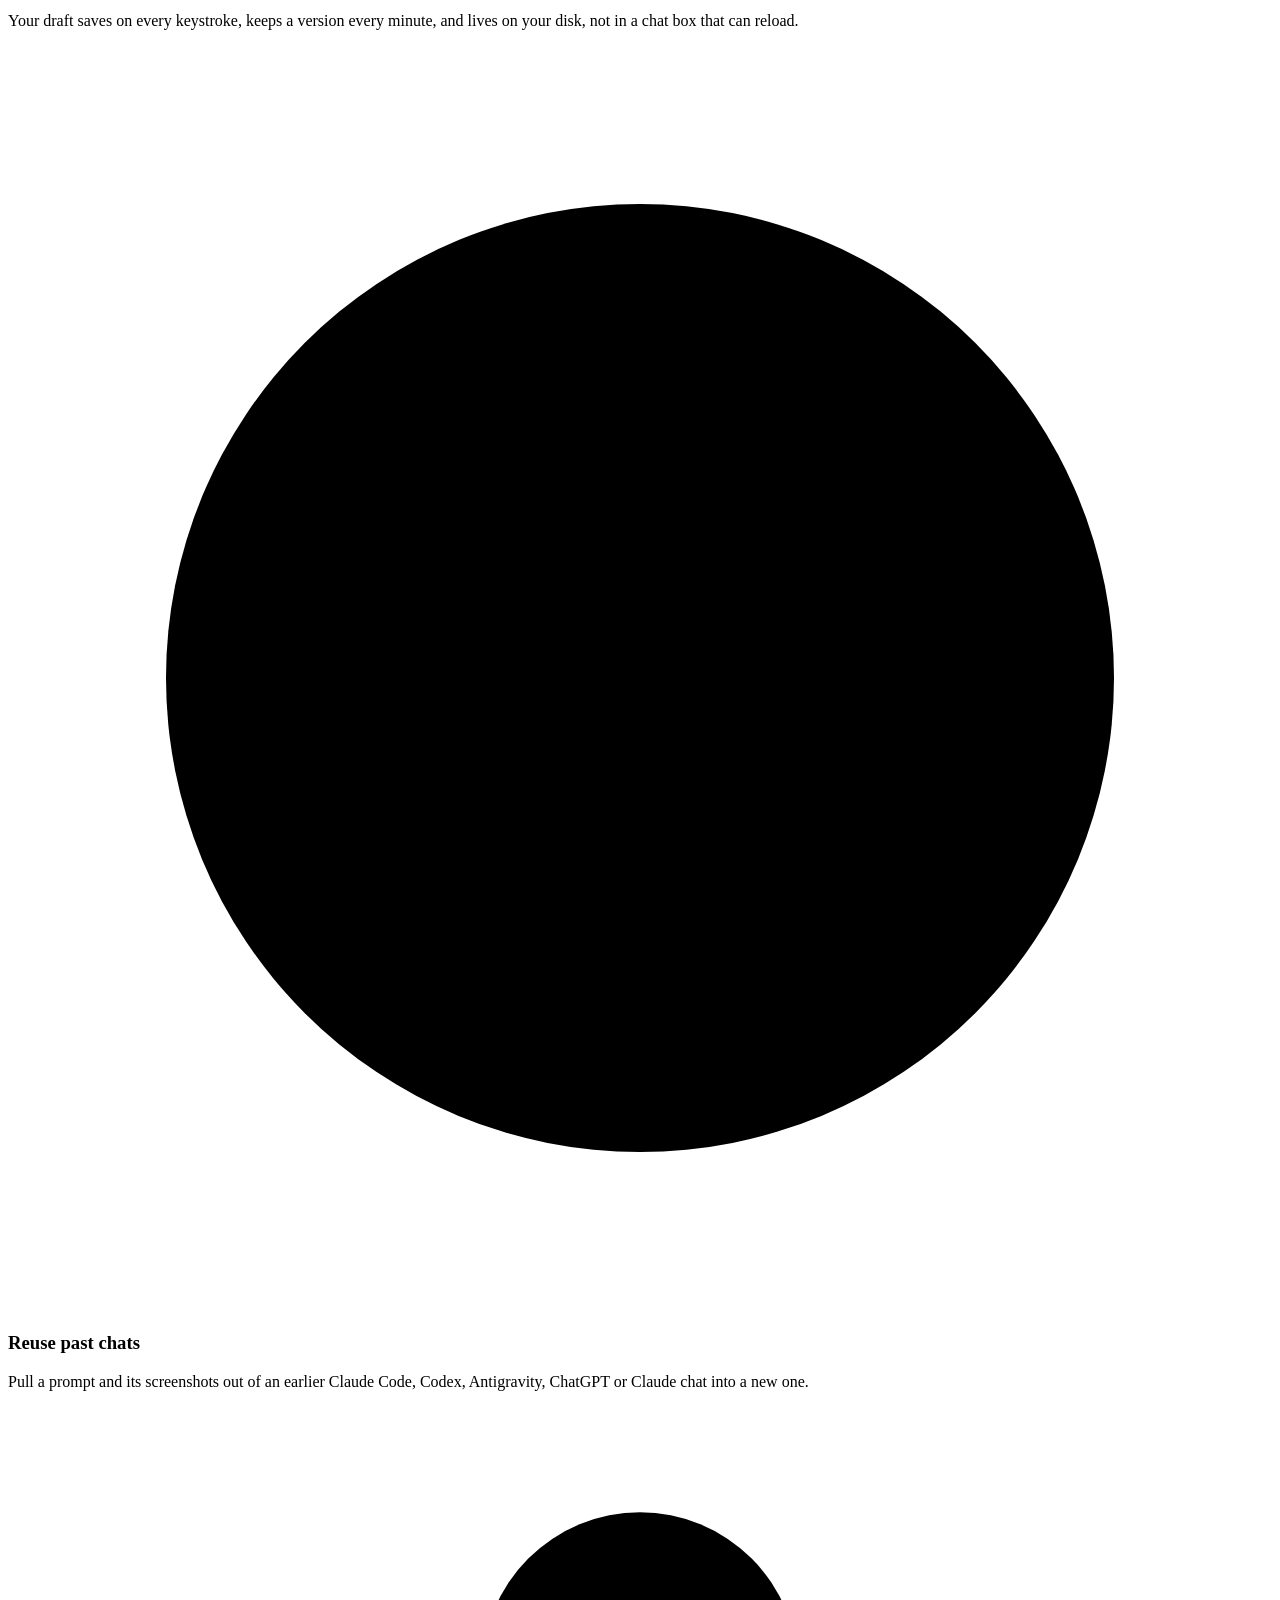
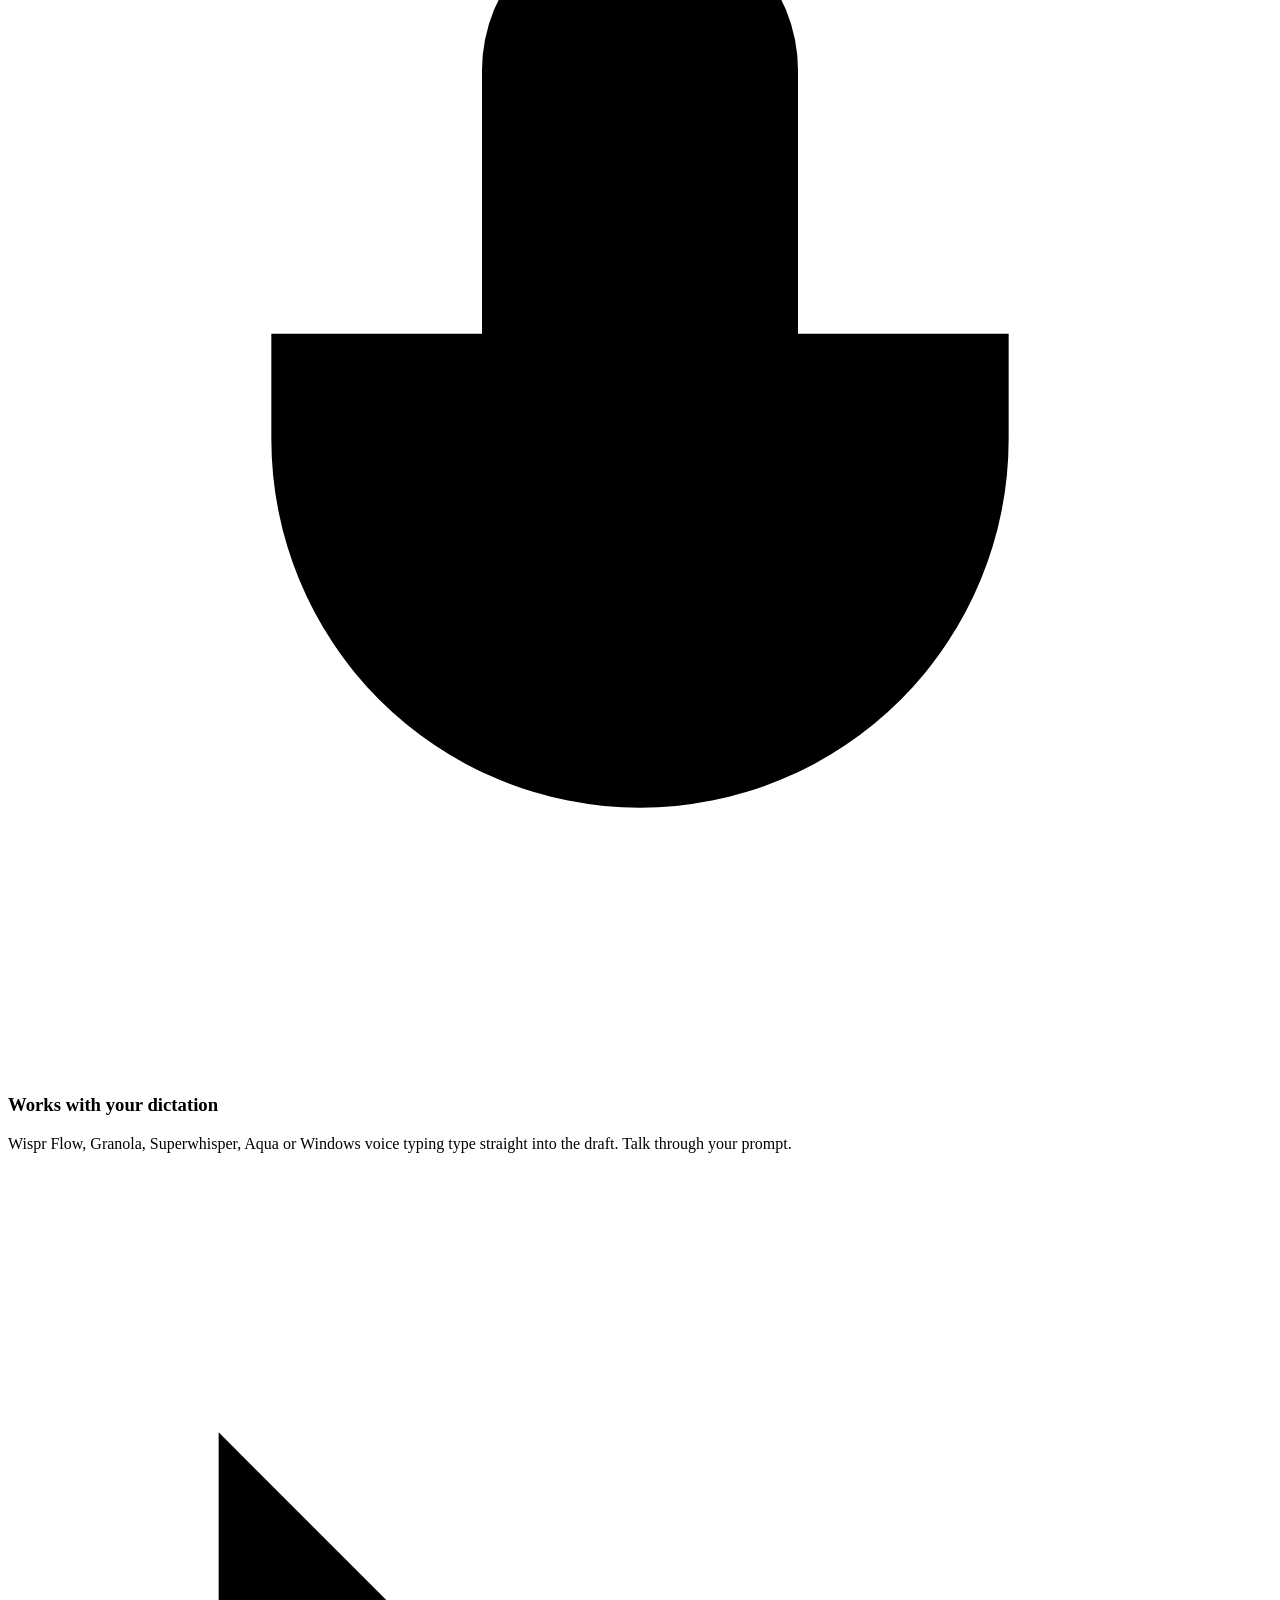
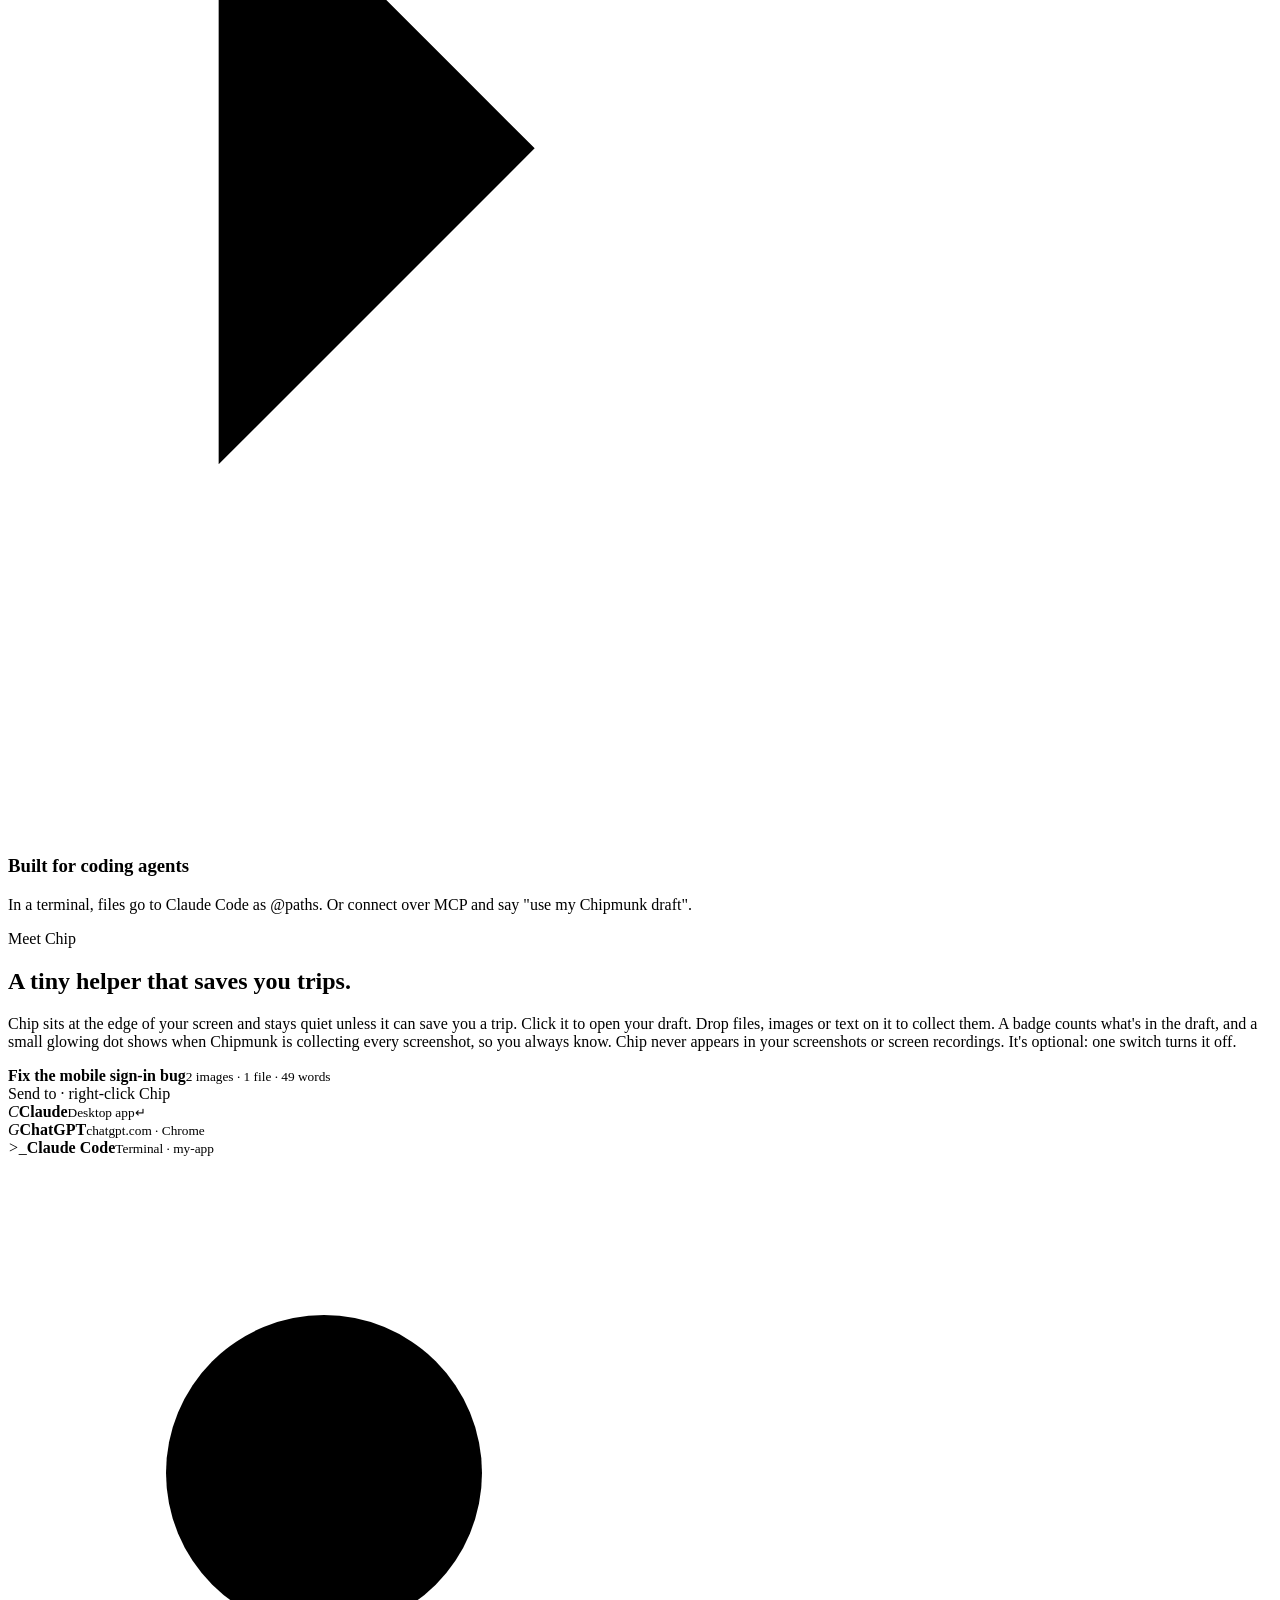
==== commit 634cdfb2: "Sharp marketing images rendered from source, animated demo, clearer README, Mac download on the site" ====
--- a/site/index.html
+++ b/site/index.html
@@ -14,8 +14,8 @@
 <meta property="og:title" content="Chipmunk: show your AI everything">
 <meta property="og:description" content="Screenshots, files and notes, numbered and in order, in one paste. Works with ChatGPT, Claude, Claude Code, Codex and Cursor. Free for Windows.">
 <meta property="og:image" content="https://chipmunk.bsid.dev/assets/og.png">
-<meta property="og:image:width" content="1200">
-<meta property="og:image:height" content="630">
+<meta property="og:image:width" content="2400">
+<meta property="og:image:height" content="1260">
 <meta name="twitter:card" content="summary_large_image">
 <meta name="twitter:title" content="Chipmunk: show your AI everything">
 <meta name="twitter:description" content="Screenshots, files and notes, numbered and in order, in one paste. Free for Windows.">
@@ -45,7 +45,7 @@
   <!-- hero -->
   <section class="hero">
     <div class="wrap hero-in">
-      <p class="eyebrow"><span class="dot"></span>Free for Windows · Open source</p>
+      <p class="eyebrow"><span class="dot"></span>Free for Windows &amp; Mac · Open source</p>
       <h1>Show your AI<br><em>everything.</em></h1>
       <p class="lede">Screenshots, files and notes, into ChatGPT, Claude, Claude Code, Codex or Cursor in one paste. Numbered, in order, with your notes attached.</p>
       <div class="cta">
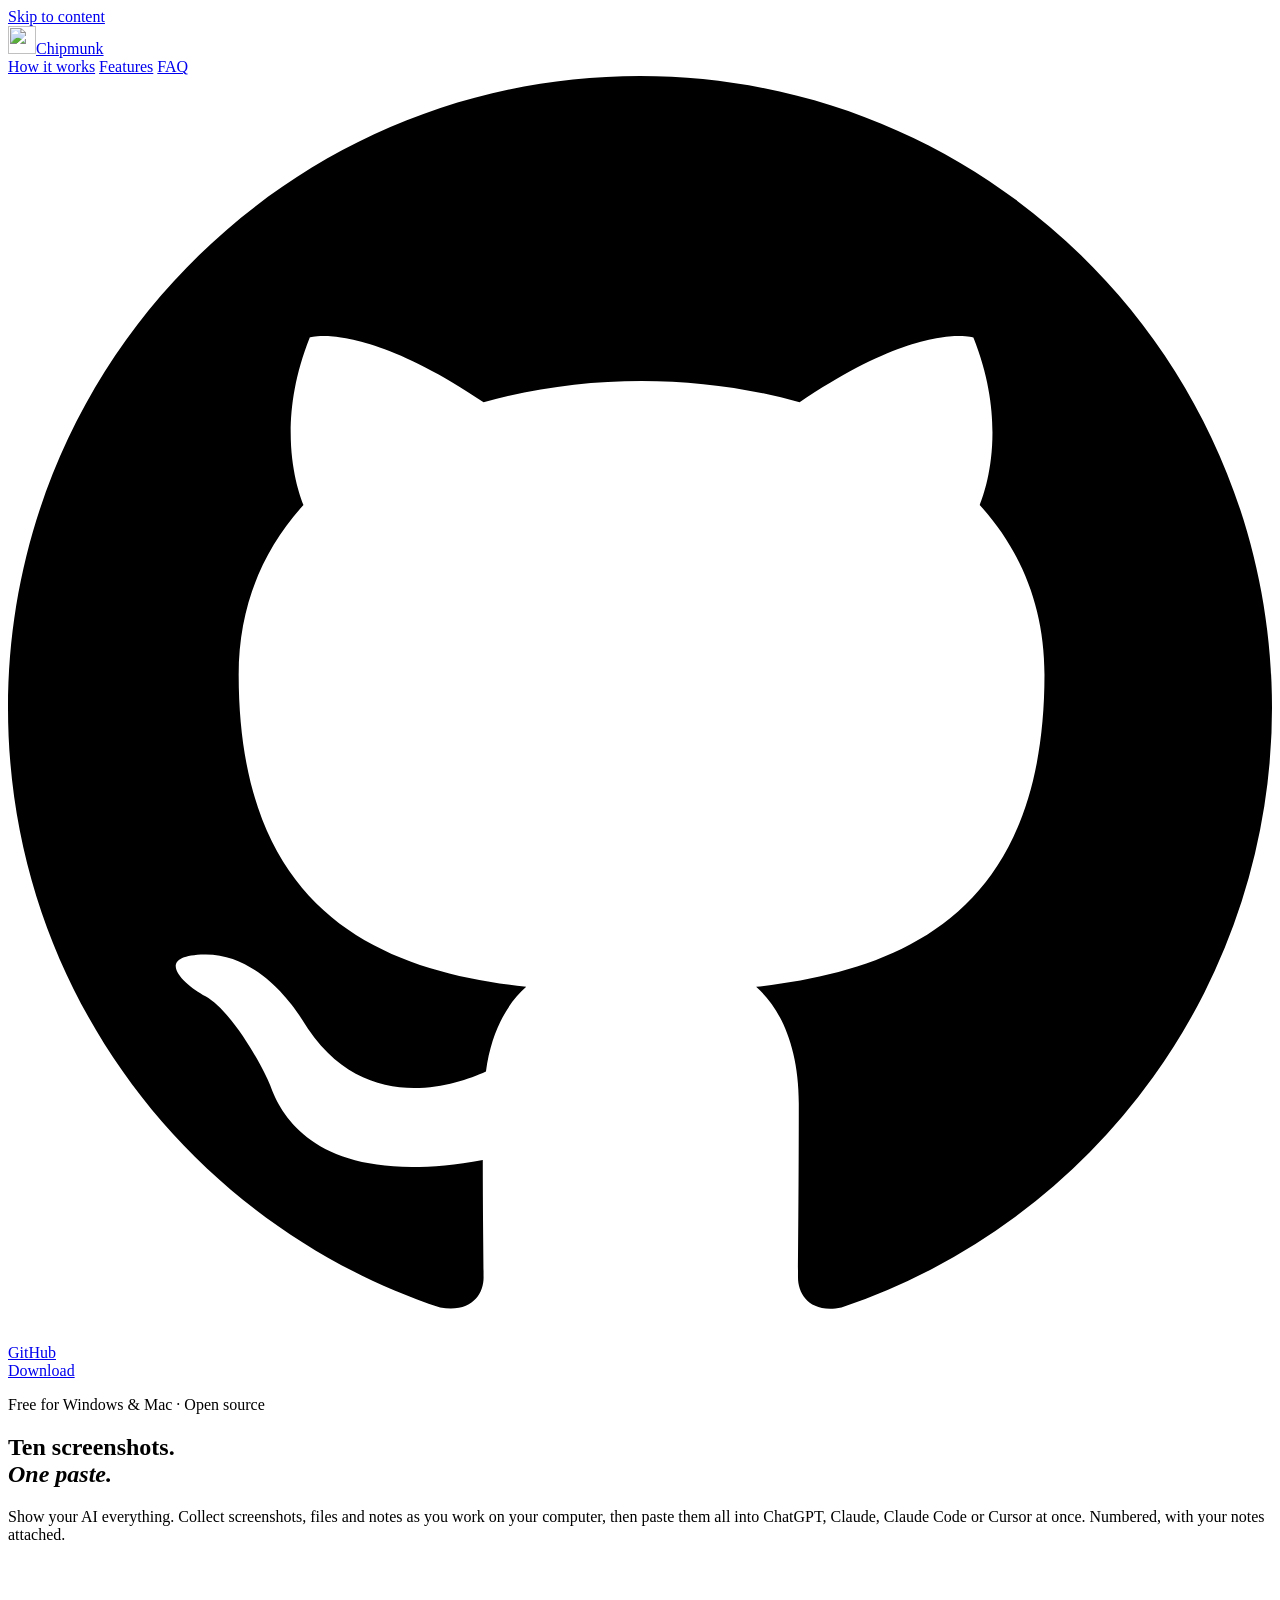
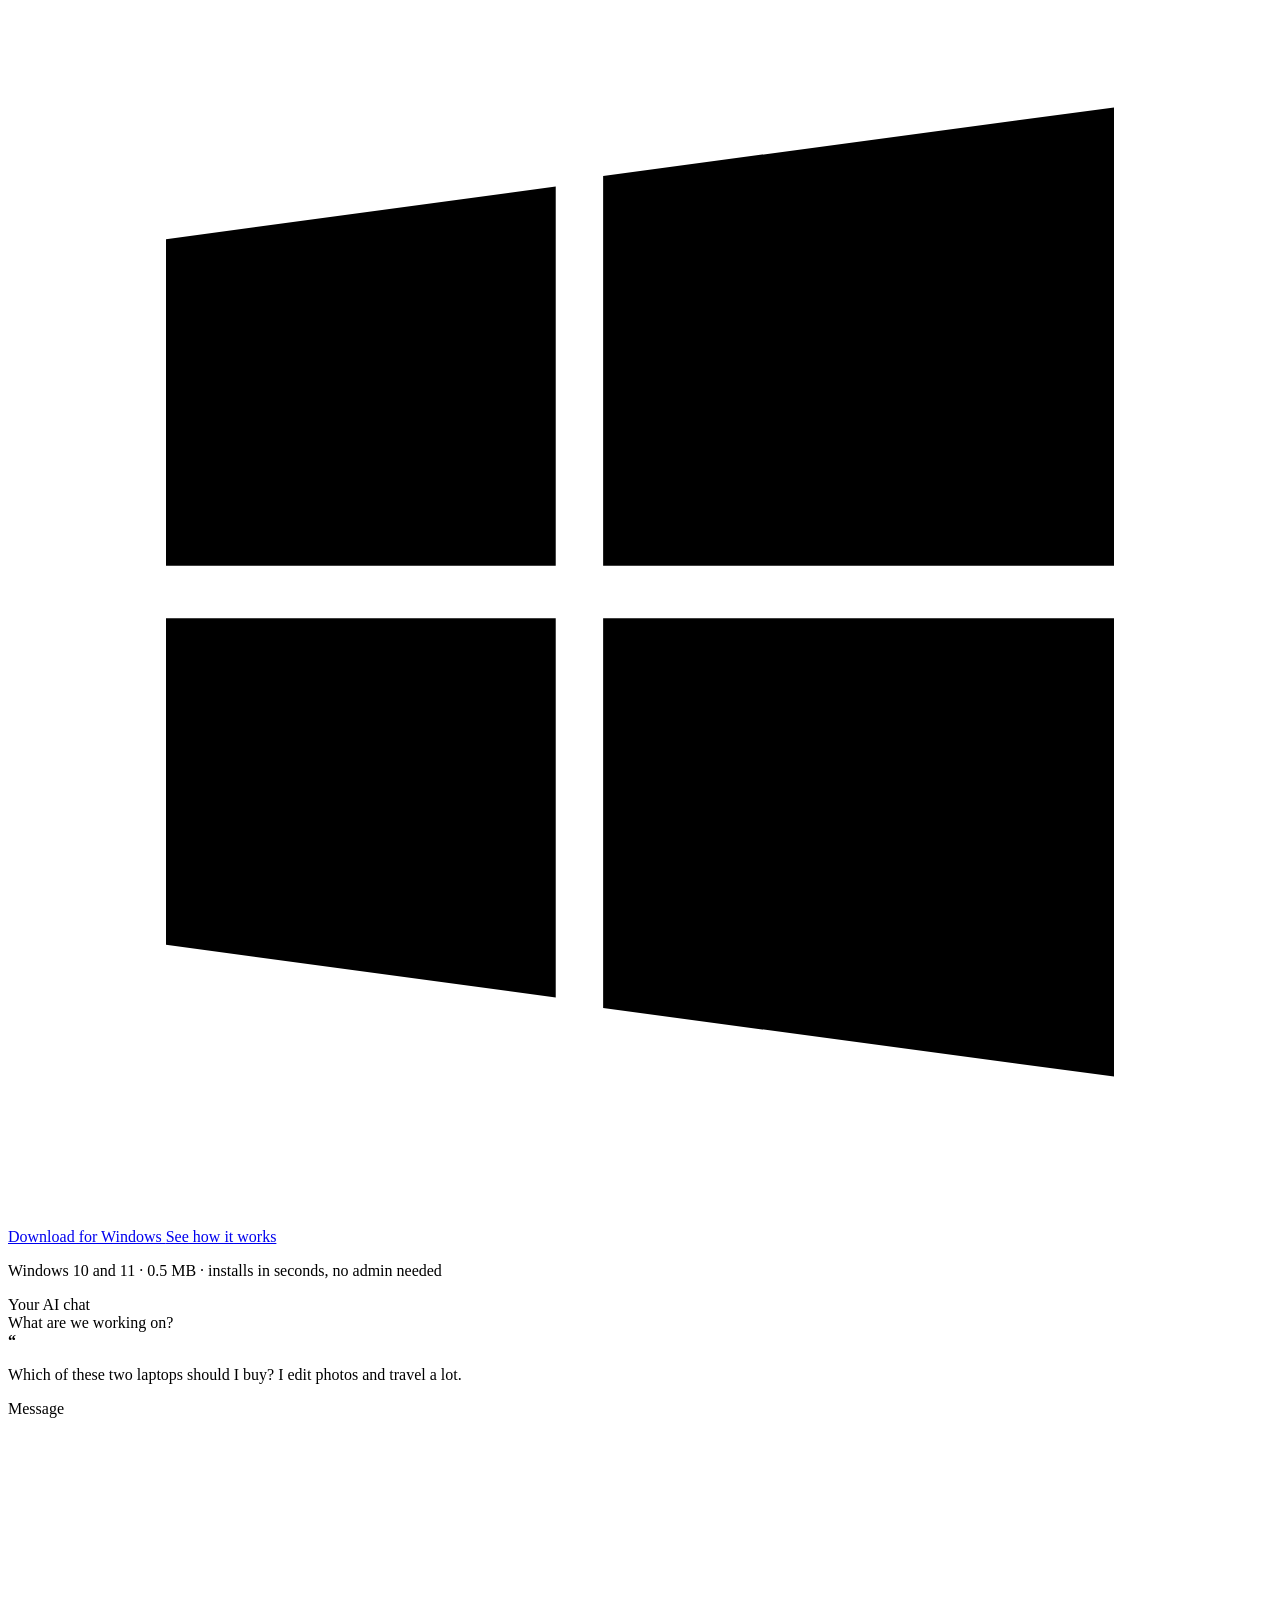
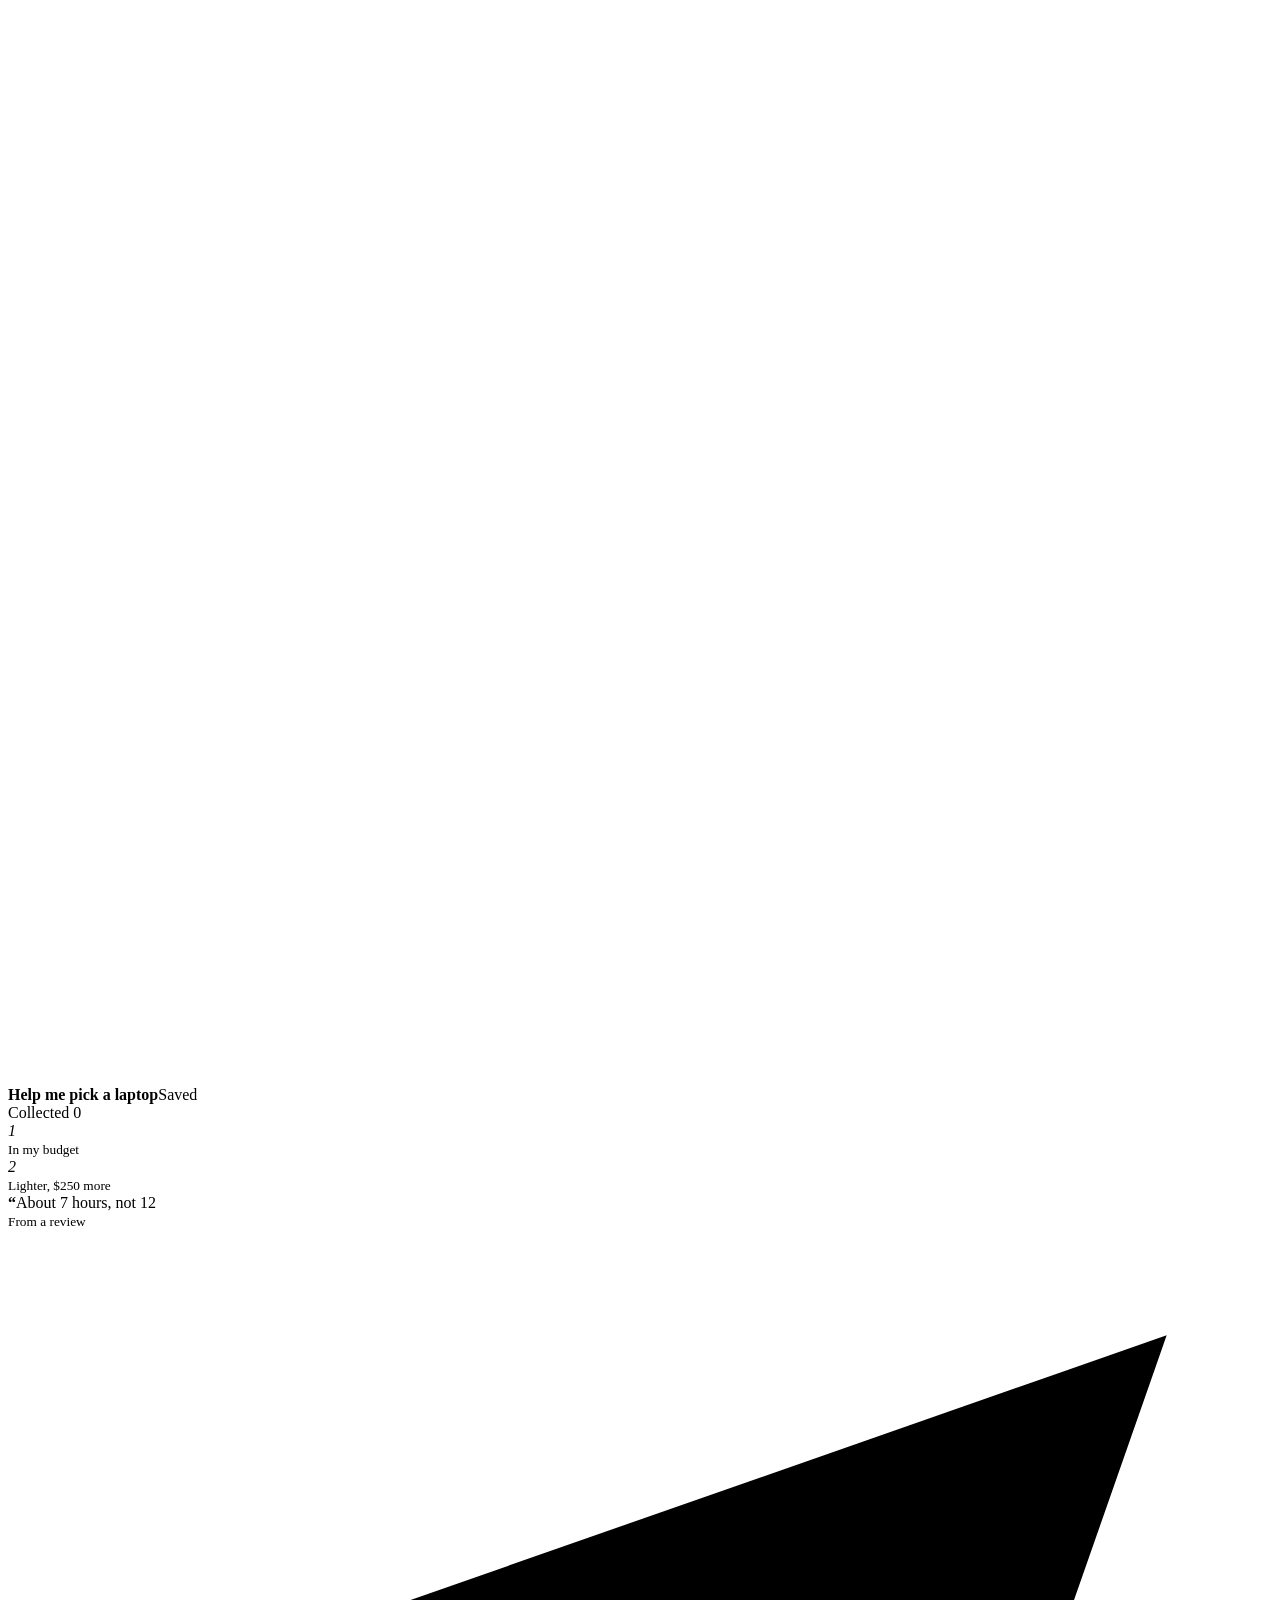
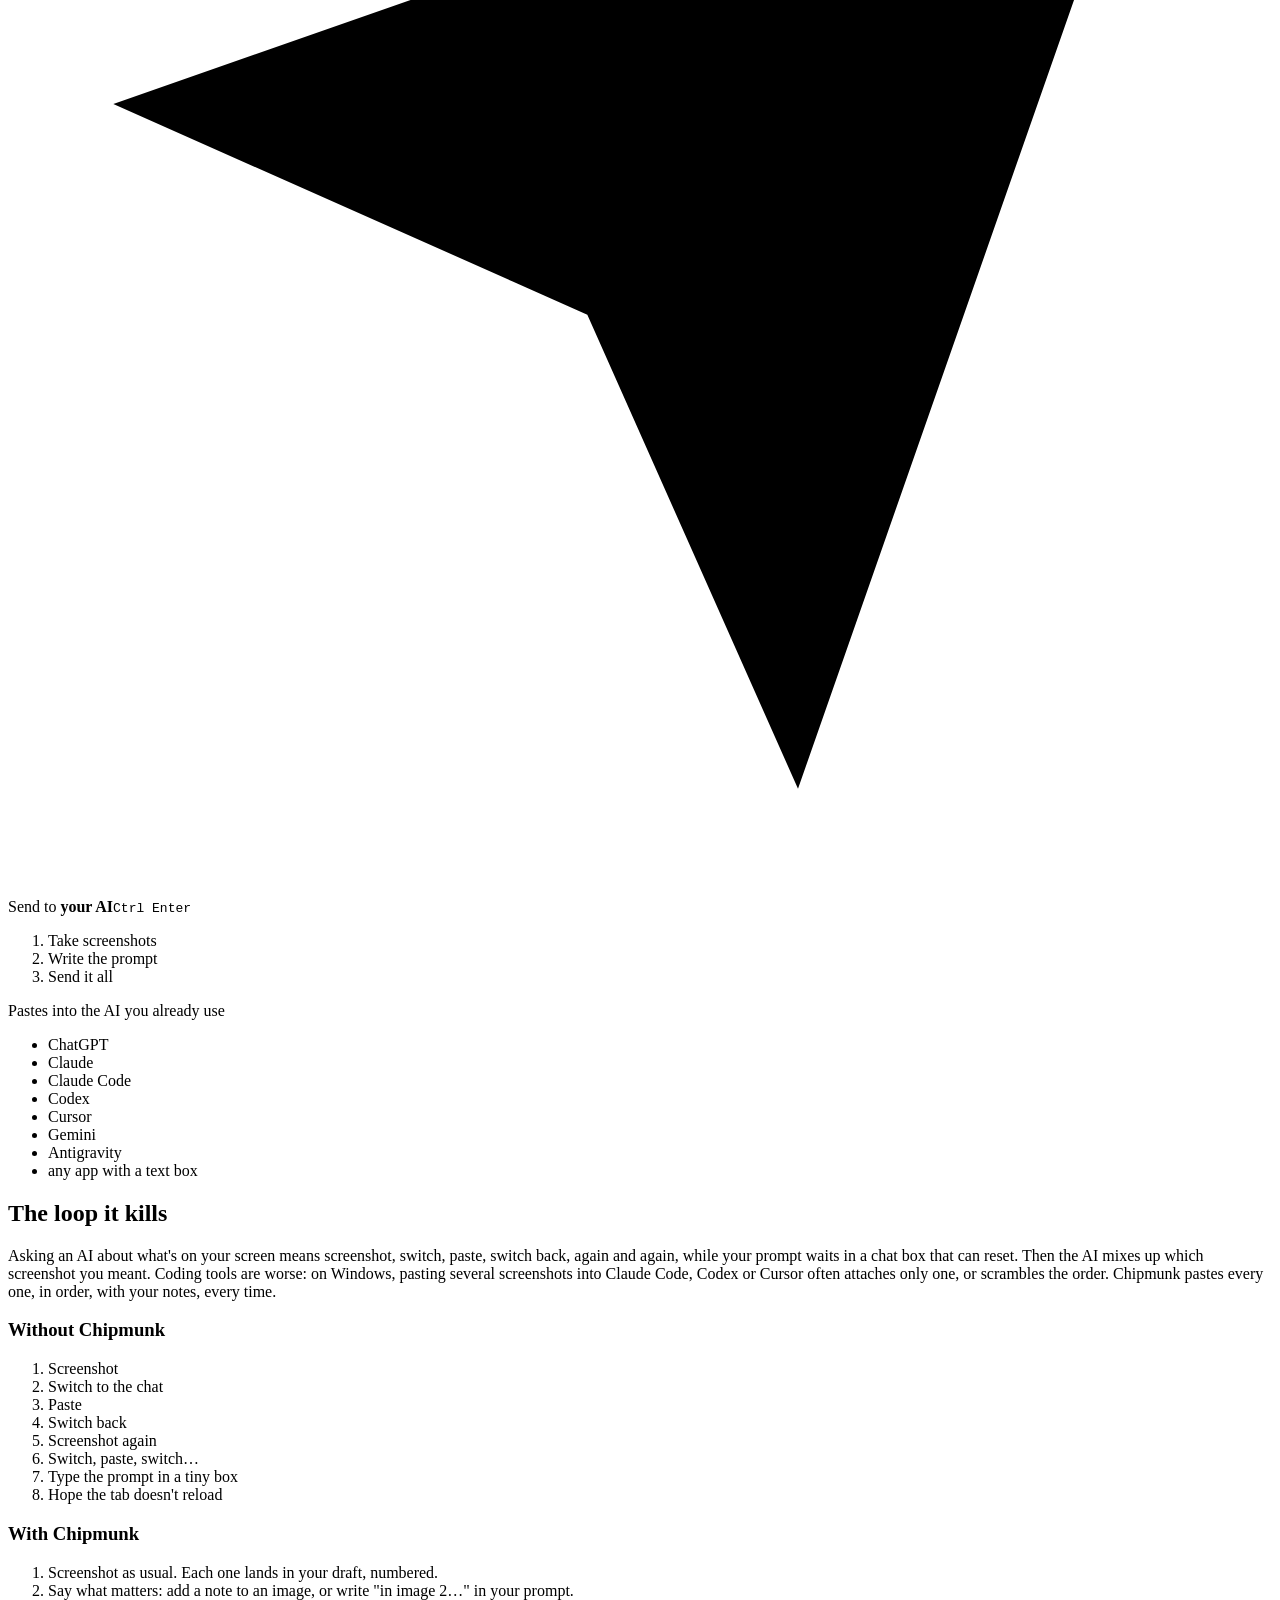
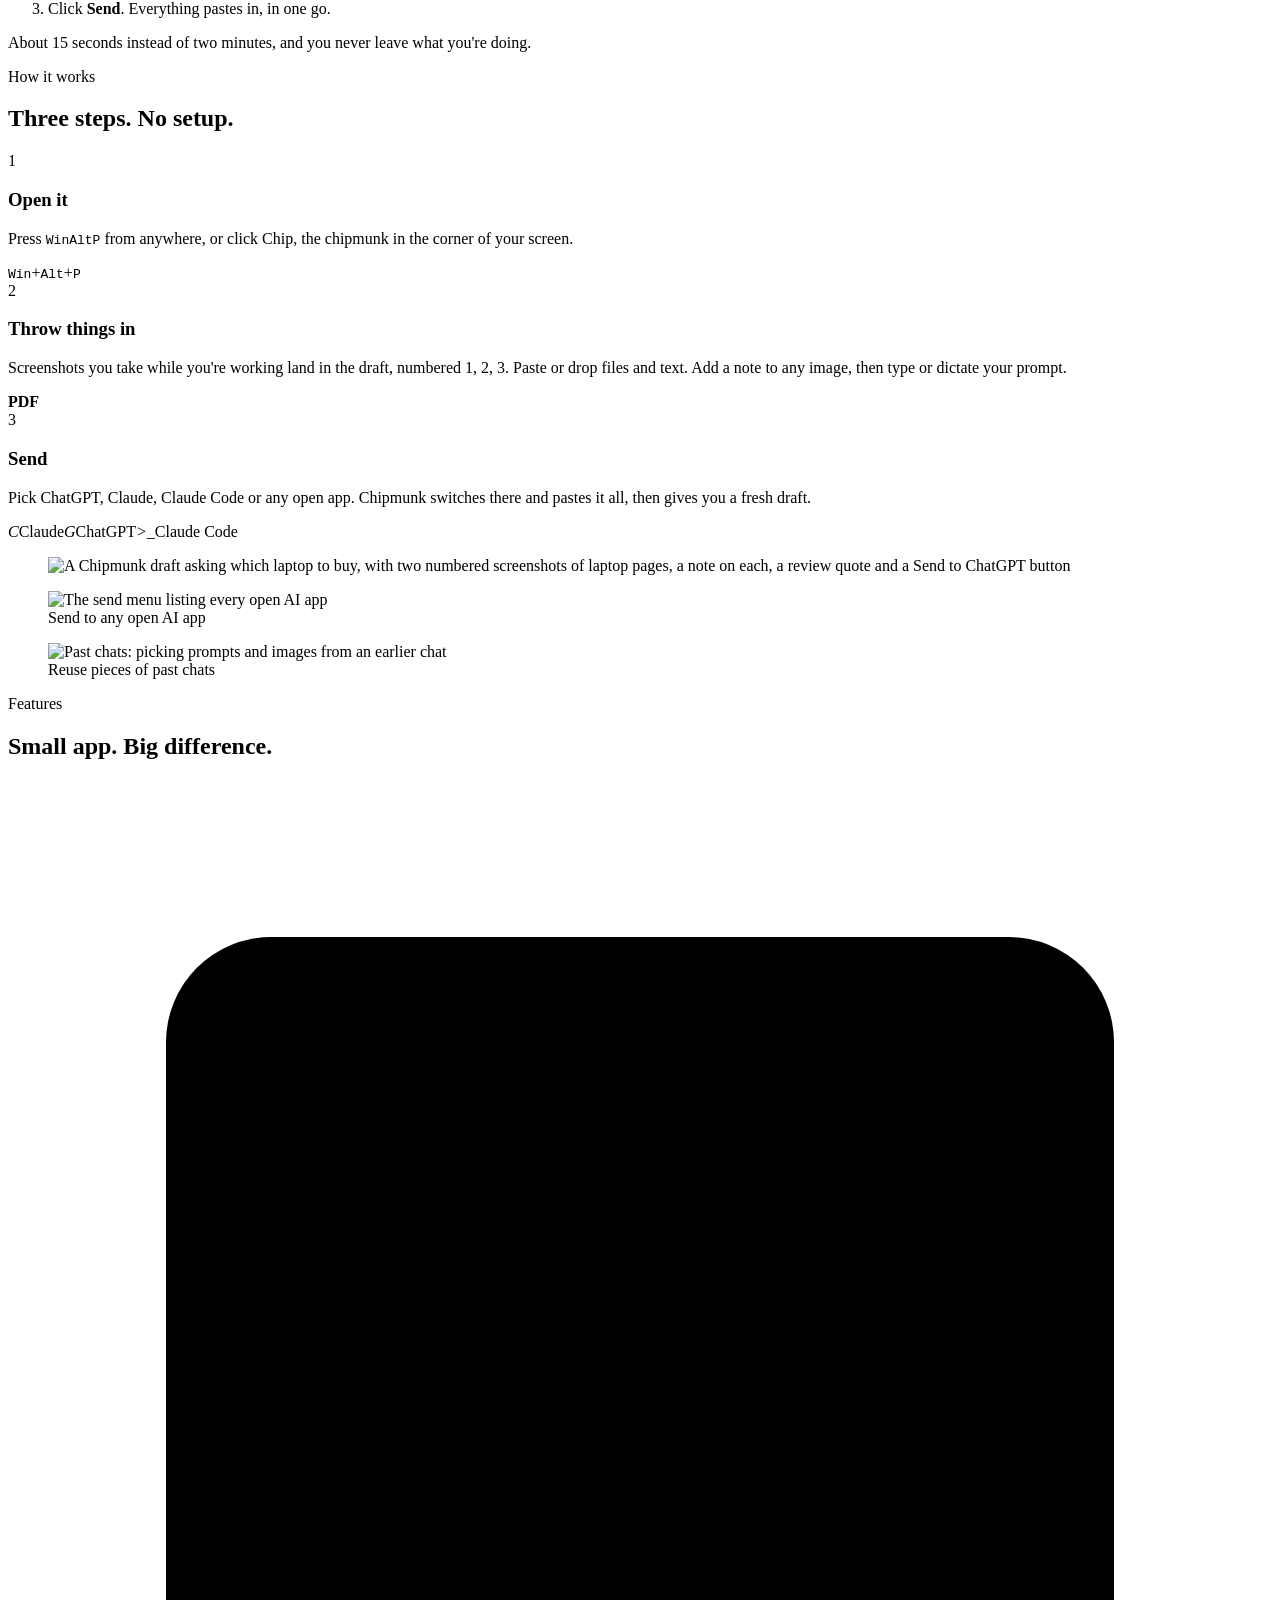
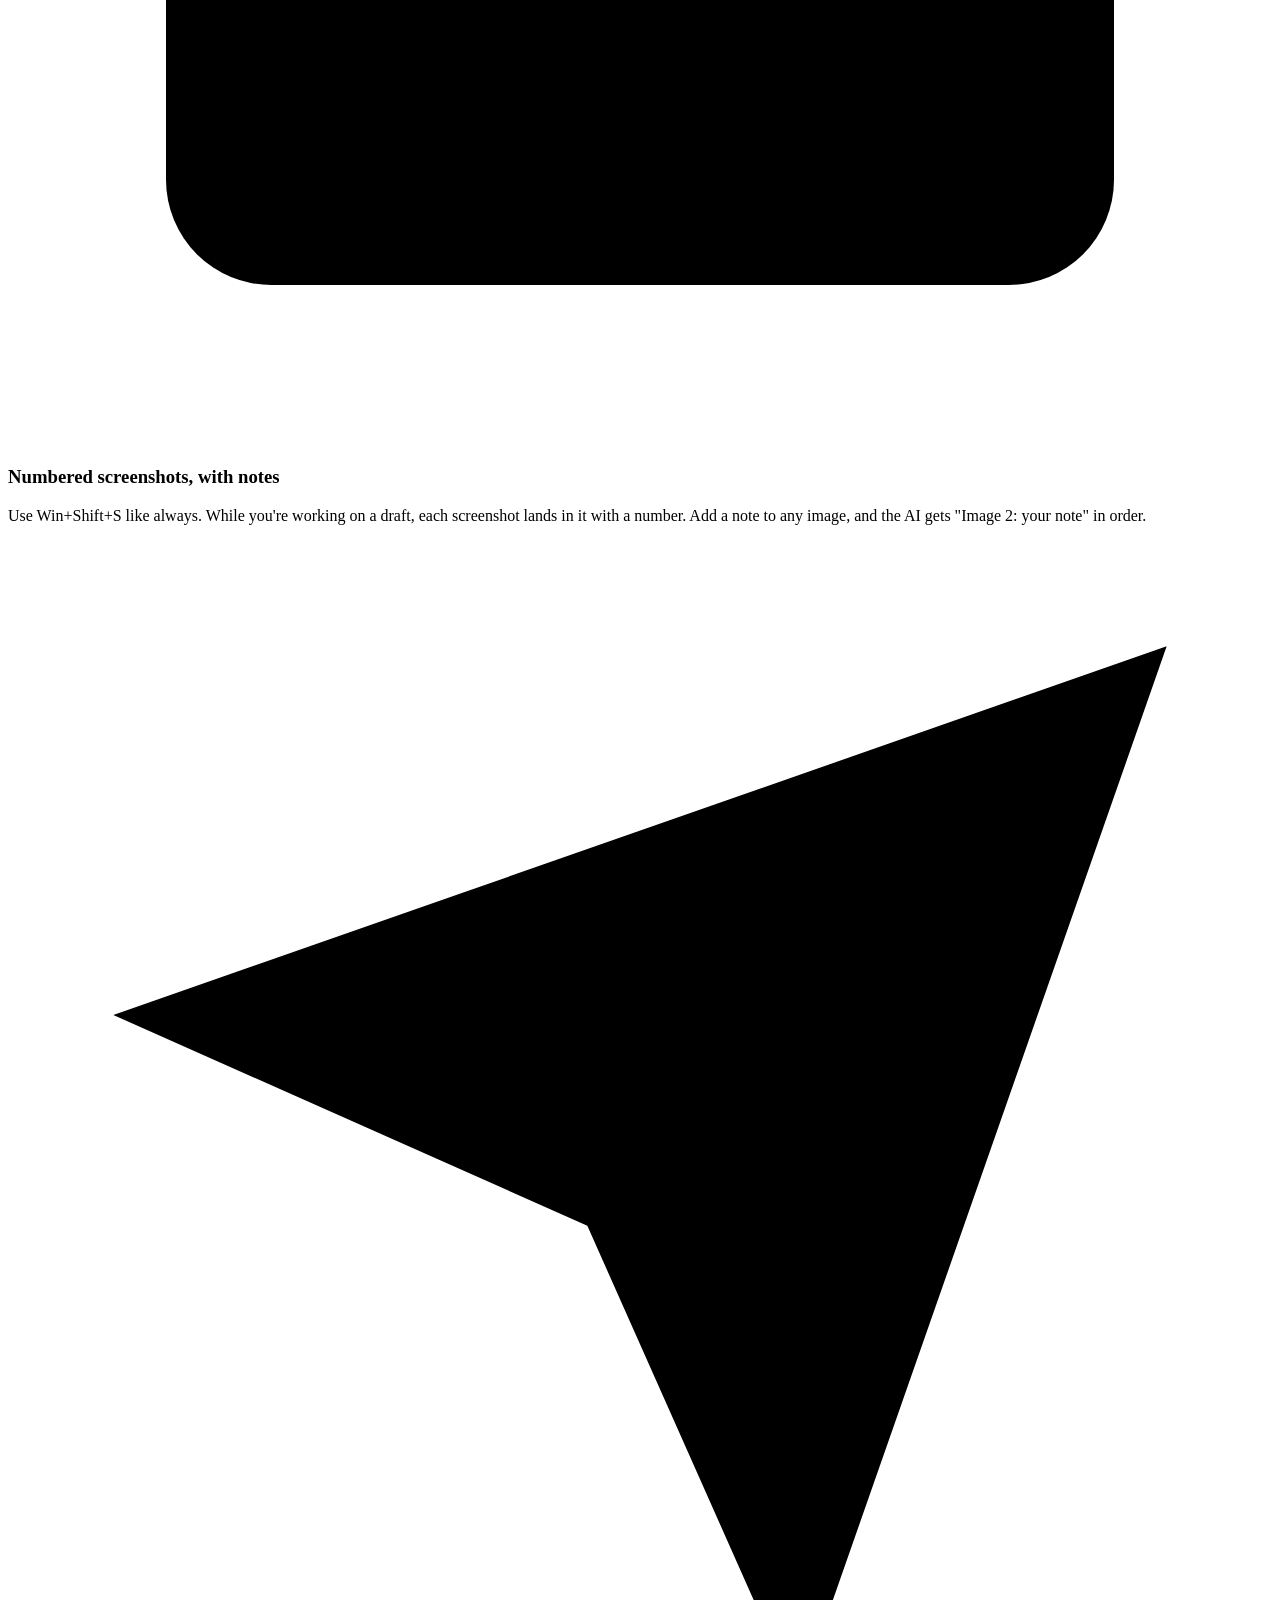
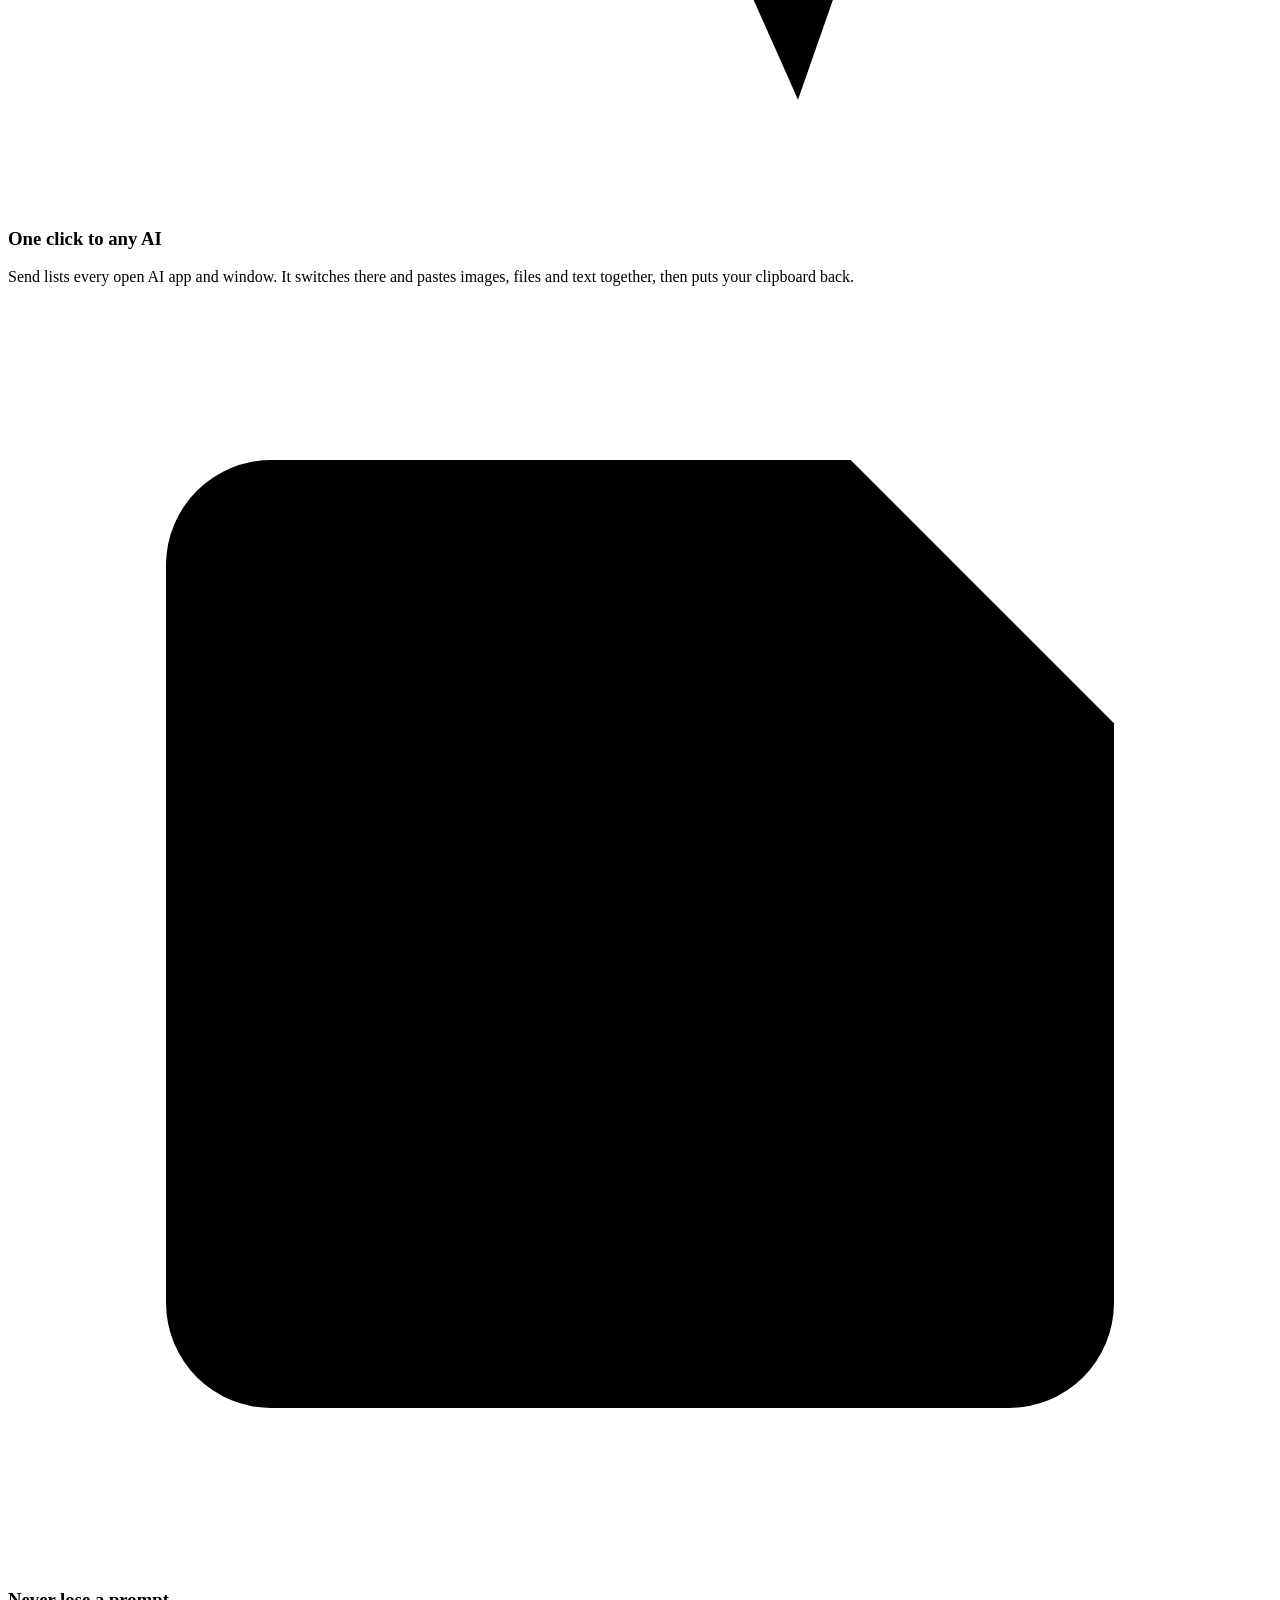
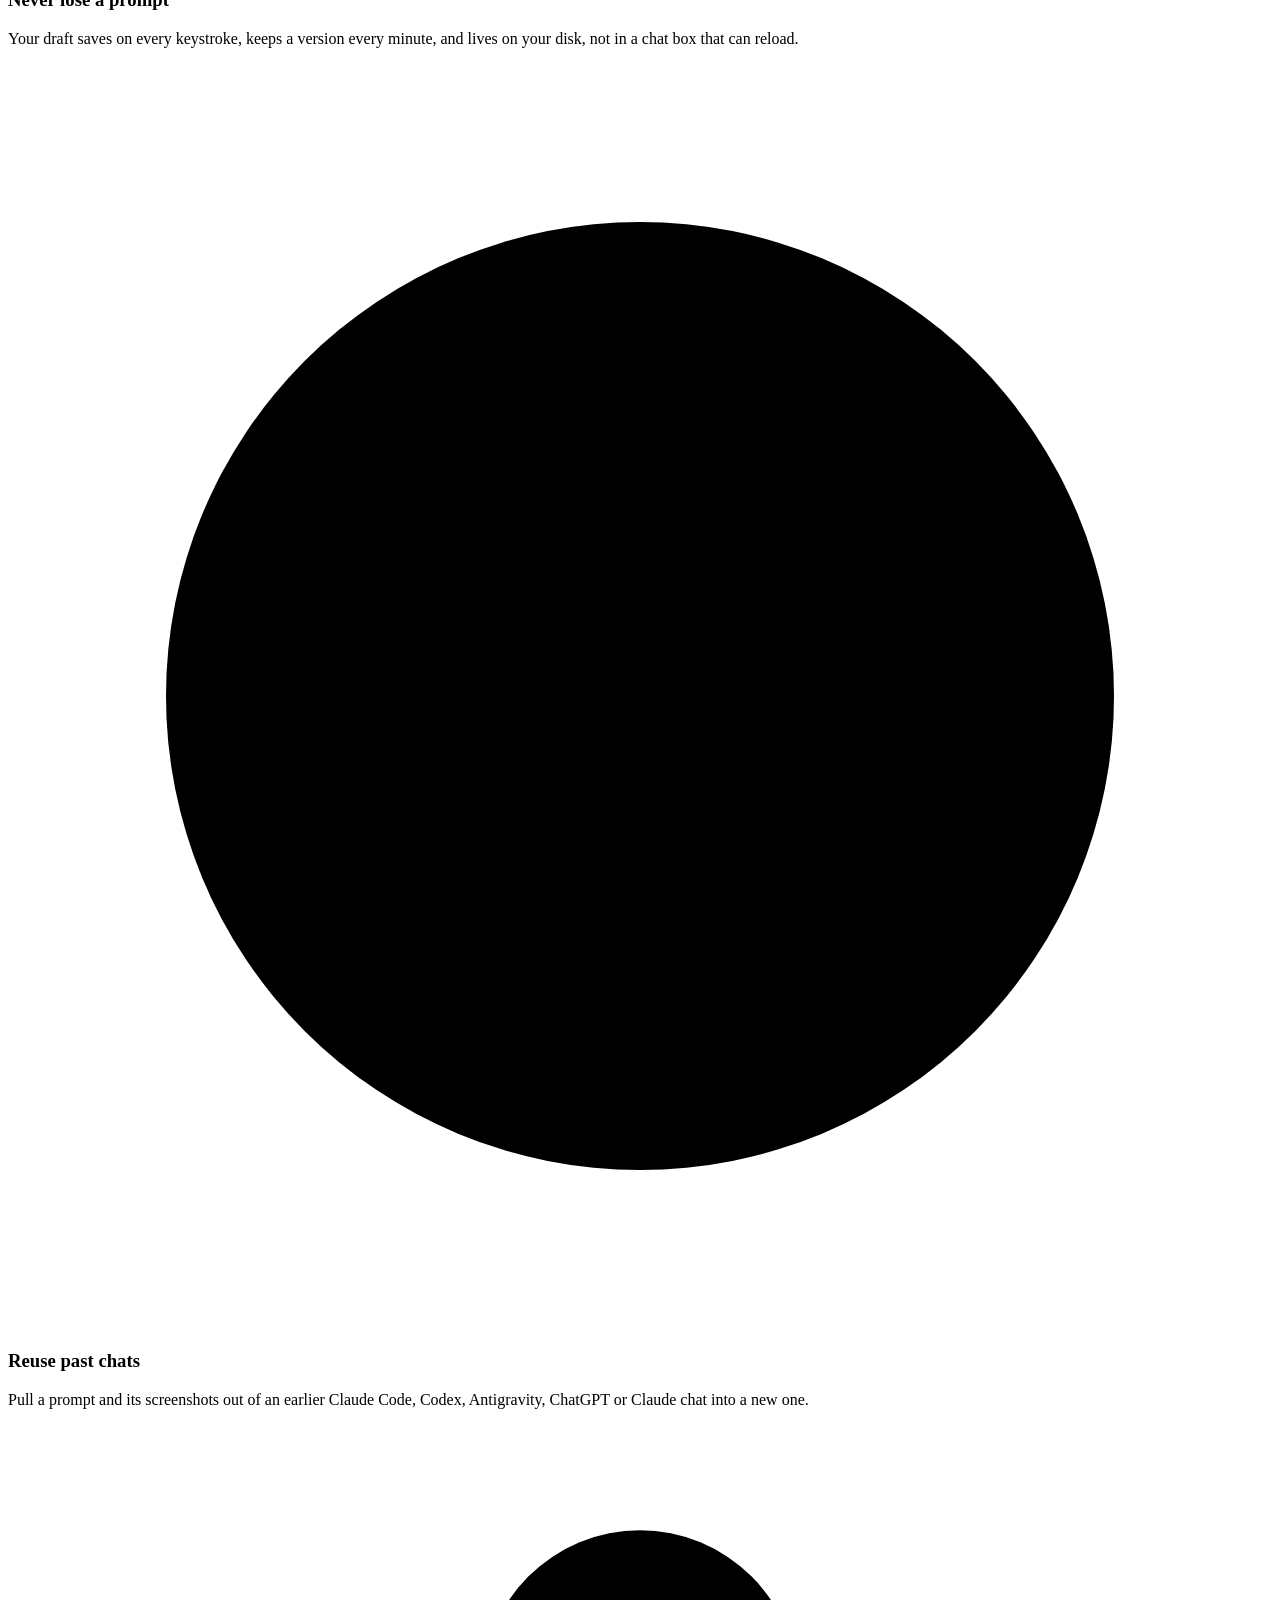
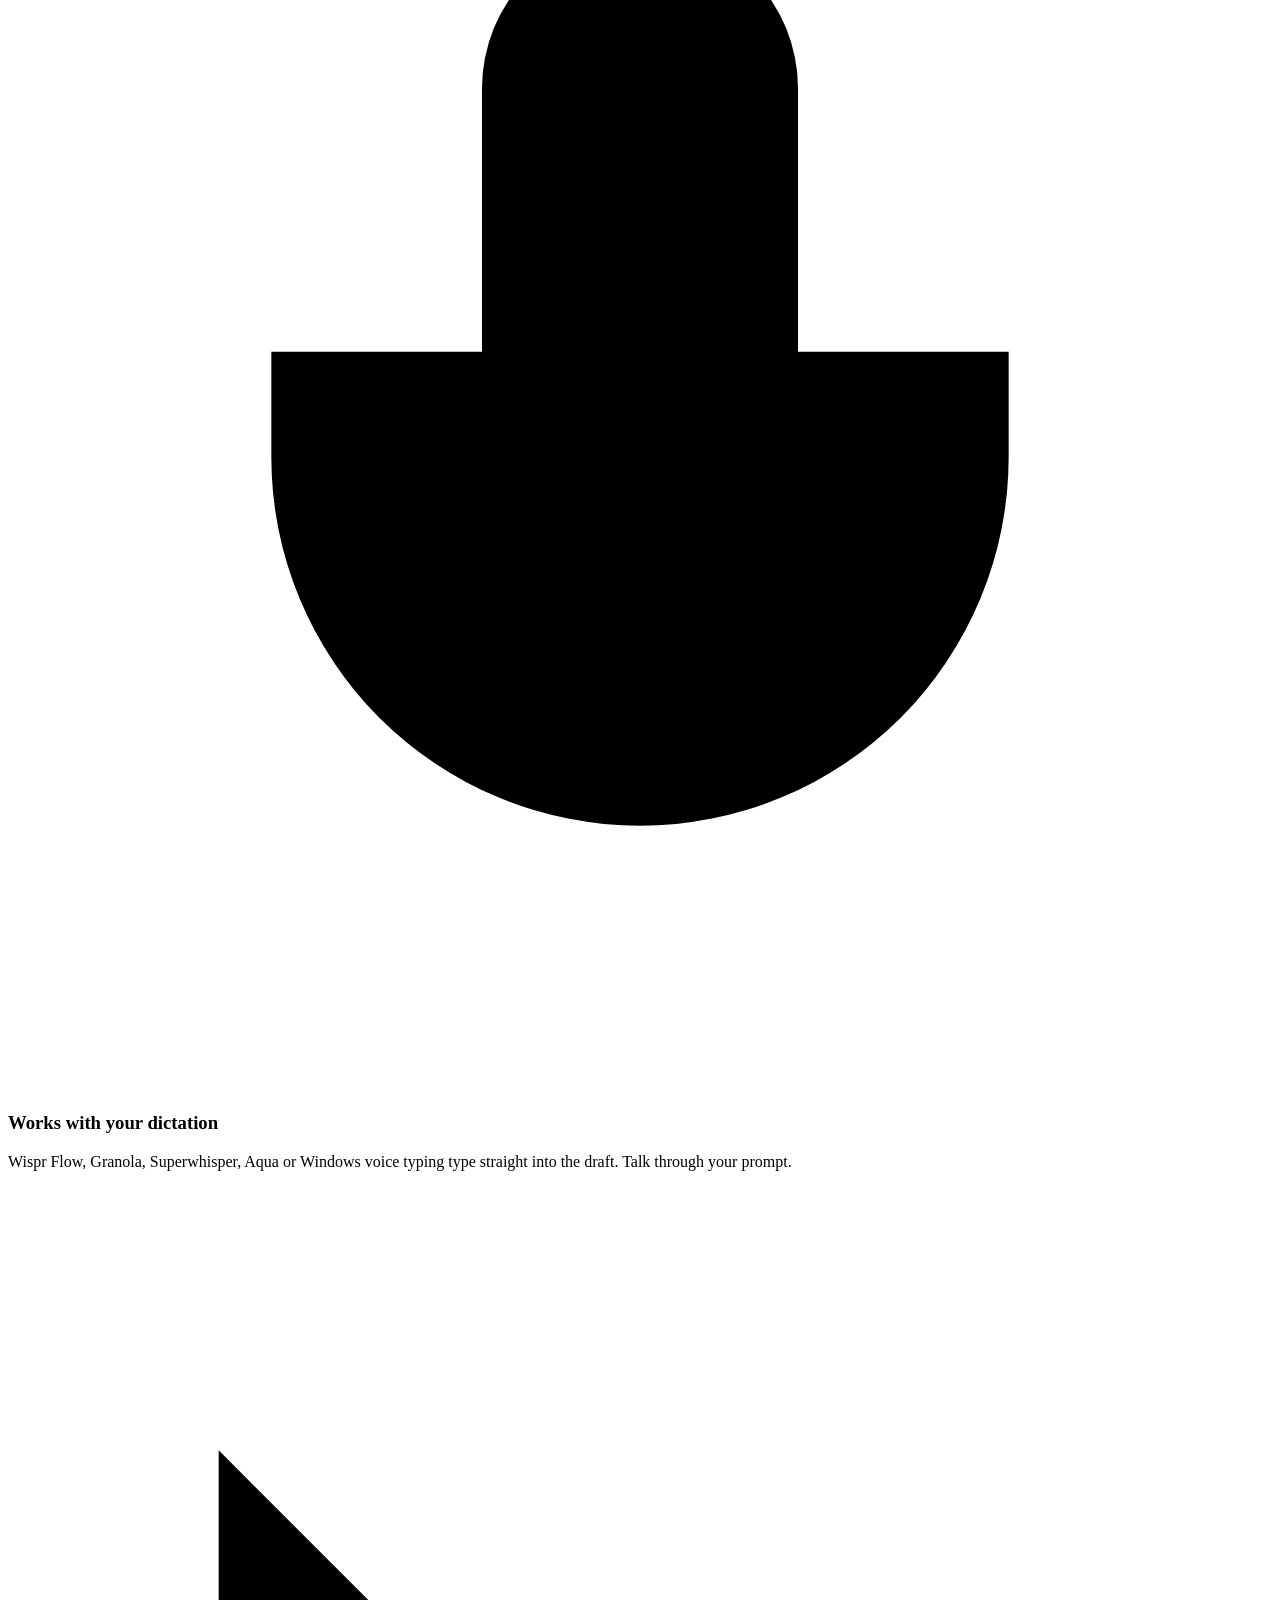
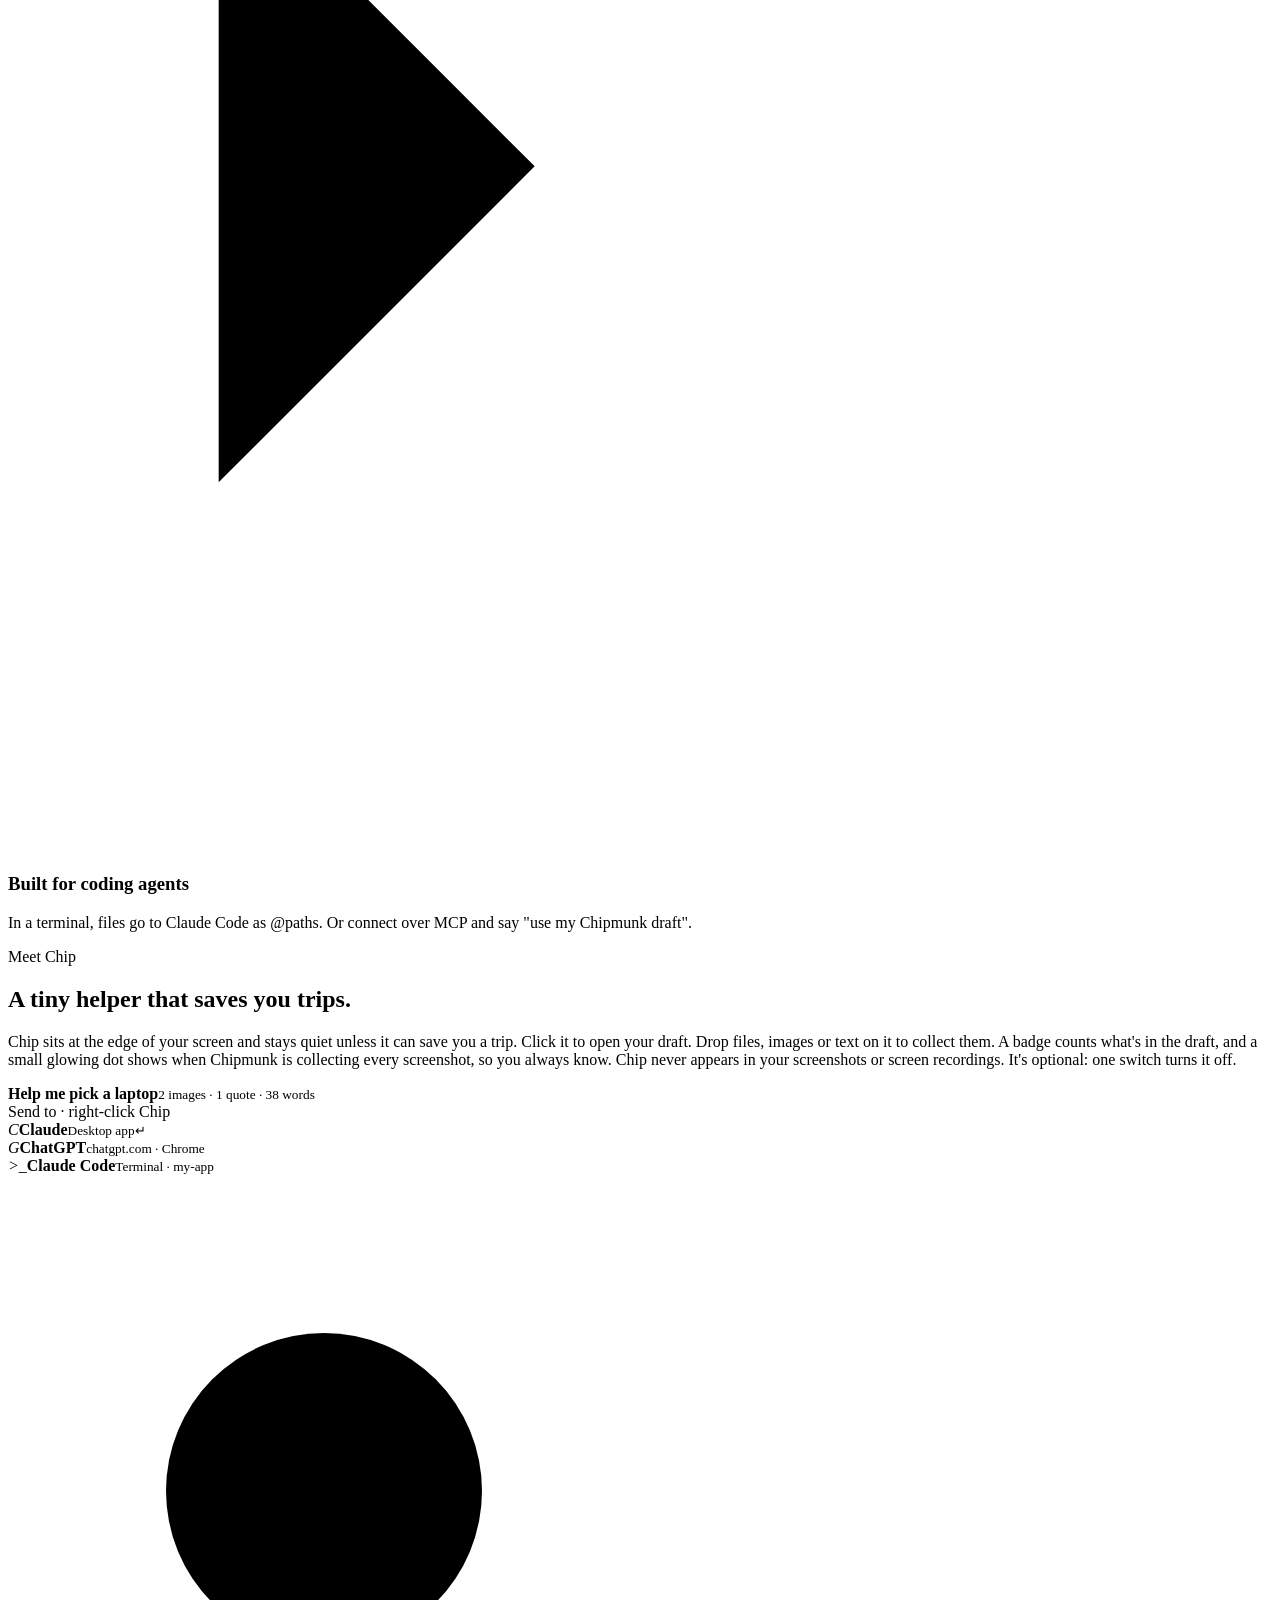
==== commit d12804aa: "New tagline and an everyday example: picking a laptop on a desktop browser" ====
--- a/site/index.html
+++ b/site/index.html
@@ -3,22 +3,22 @@
 <head>
 <meta charset="utf-8">
 <meta name="viewport" content="width=device-width, initial-scale=1, viewport-fit=cover">
-<title>Chipmunk: show your AI everything</title>
-<meta name="description" content="A free Windows app for prompts with screenshots. Screenshots, files and notes, into ChatGPT, Claude, Claude Code, Codex or Cursor in one paste. Numbered, in order, with your notes attached.">
+<title>Chipmunk: ten screenshots, one paste</title>
+<meta name="description" content="Free app for Windows and Mac. Collect screenshots, files and notes as you work, then paste them all into ChatGPT, Claude, Claude Code or Cursor at once, numbered, with your notes attached.">
 <meta name="theme-color" content="#f7f6f2">
 <link rel="canonical" href="https://chipmunk.bsid.dev/">
 <link rel="icon" href="/assets/icon-64.png" type="image/png">
 <link rel="apple-touch-icon" href="/assets/icon-256.png">
 <meta property="og:type" content="website">
 <meta property="og:url" content="https://chipmunk.bsid.dev/">
-<meta property="og:title" content="Chipmunk: show your AI everything">
-<meta property="og:description" content="Screenshots, files and notes, numbered and in order, in one paste. Works with ChatGPT, Claude, Claude Code, Codex and Cursor. Free for Windows.">
+<meta property="og:title" content="Chipmunk: ten screenshots, one paste">
+<meta property="og:description" content="Free app for Windows and Mac. Collect screenshots, files and notes as you work, then paste them all into ChatGPT, Claude, Claude Code or Cursor at once, numbered, with your notes attached.">
 <meta property="og:image" content="https://chipmunk.bsid.dev/assets/og.png">
 <meta property="og:image:width" content="2400">
 <meta property="og:image:height" content="1260">
 <meta name="twitter:card" content="summary_large_image">
-<meta name="twitter:title" content="Chipmunk: show your AI everything">
-<meta name="twitter:description" content="Screenshots, files and notes, numbered and in order, in one paste. Free for Windows.">
+<meta name="twitter:title" content="Chipmunk: ten screenshots, one paste">
+<meta name="twitter:description" content="Collect screenshots, files and notes as you work. Paste them all into your AI at once. Free for Windows and Mac.">
 <meta name="twitter:image" content="https://chipmunk.bsid.dev/assets/og.png">
 <link rel="preconnect" href="https://fonts.googleapis.com">
 <link rel="preconnect" href="https://fonts.gstatic.com" crossorigin>
@@ -46,8 +46,8 @@
   <section class="hero">
     <div class="wrap hero-in">
       <p class="eyebrow"><span class="dot"></span>Free for Windows &amp; Mac · Open source</p>
-      <h1>Show your AI<br><em>everything.</em></h1>
-      <p class="lede">Screenshots, files and notes, into ChatGPT, Claude, Claude Code, Codex or Cursor in one paste. Numbered, in order, with your notes attached.</p>
+      <h1>Ten screenshots.<br><em>One paste.</em></h1>
+      <p class="lede">Show your AI everything. Collect screenshots, files and notes as you work on your computer, then paste them all into ChatGPT, Claude, Claude Code or Cursor at once. Numbered, with your notes attached.</p>
       <div class="cta">
         <a class="btn btn-ink btn-lg" href="/download" data-download>
           <svg class="winlogo" viewBox="0 0 24 24" aria-hidden="true"><path d="M3 5.3l7.4-1v7.2H3V5.3zm8.3-1.2L21 2.8v8.7h-9.7V4.1zM3 12.5h7.4v7.2L3 18.7v-6.2zm8.3 0H21v8.7l-9.7-1.3v-7.4z"/></svg>
@@ -59,27 +59,27 @@
     </div>
 
     <div class="wrap">
-      <div class="demo" id="demo" aria-label="Animated demo: screenshots land in a Chipmunk draft, then one click sends them to an AI chat" role="img">
+      <div class="demo" id="demo" aria-label="Animated demo: screenshots of two laptops land in a Chipmunk draft with notes, then one click sends everything to an AI chat" role="img">
         <div class="win chat">
           <div class="bar"><i></i><i></i><i></i><span>Your AI chat</span></div>
           <div class="chat-body">
             <div class="bubble ai">What are we working on?</div>
             <div class="bubble me" id="demo-sent">
-              <div class="sent-tiles"><span class="mini m1"></span><span class="mini m2"></span><span class="mini m3"><b>CSS</b></span></div>
-              <p>The Sign in button sits on top of the footer on phones. Fix it without changing desktop.</p>
+              <div class="sent-tiles"><span class="mini m1"></span><span class="mini m2"></span><span class="mini m3"><b>&ldquo;</b></span></div>
+              <p>Which of these two laptops should I buy? I edit photos and travel a lot.</p>
             </div>
           </div>
           <div class="composer"><span>Message</span><i class="send-dot"></i></div>
         </div>
 
         <div class="win panel">
-          <div class="p-head"><svg class="p-list" viewBox="0 0 24 24" aria-hidden="true"><path d="M8 6h13M8 12h13M8 18h13M3.5 6h.01M3.5 12h.01M3.5 18h.01"/></svg><b>Fix the mobile sign-in bug</b><span class="p-saved">Saved</span></div>
+          <div class="p-head"><svg class="p-list" viewBox="0 0 24 24" aria-hidden="true"><path d="M8 6h13M8 12h13M8 18h13M3.5 6h.01M3.5 12h.01M3.5 18h.01"/></svg><b>Help me pick a laptop</b><span class="p-saved">Saved</span></div>
           <div class="p-editor"><span id="demo-typed"></span><span class="caret"></span></div>
           <div class="p-label">Collected <span id="demo-count">0</span></div>
           <div class="p-tiles">
-            <div class="tile t1"><div class="shot phone"><span class="pb"></span><span class="pf"></span><i class="n">1</i></div><small>Button cut off here</small></div>
-            <div class="tile t2"><div class="shot devtools"><span></span><span></span><span></span><span></span><i class="n">2</i></div><small>The console error</small></div>
-            <div class="tile t3"><div class="shot file"><b>CSS</b><span>styles.css</span></div><small>Dropped</small></div>
+            <div class="tile t1"><div class="shot product a"><i class="n">1</i></div><small>In my budget</small></div>
+            <div class="tile t2"><div class="shot product b"><i class="n">2</i></div><small>Lighter, $250 more</small></div>
+            <div class="tile t3"><div class="shot quote"><b>&ldquo;</b><span>About 7 hours, not 12</span></div><small>From a review</small></div>
           </div>
           <div class="p-send" id="demo-send"><svg viewBox="0 0 24 24" aria-hidden="true"><path d="M22 2L11 13M22 2l-7 20-4-9-9-4 20-7z"/></svg><span>Send to <b>your AI</b></span><kbd>Ctrl Enter</kbd></div>
         </div>
@@ -110,7 +110,7 @@
     <div class="wrap loop-in">
       <div>
         <h2>The loop it kills</h2>
-        <p class="sub">Asking an AI about something on your screen used to mean a dozen trips between windows, and a long prompt you could lose to one refresh. And on Windows, pasting screenshots into Claude Code, Codex or Cursor is unreliable: Ctrl+V or Alt+V, only one of several images attaching, images in the wrong order. Chipmunk pastes every image in order, or as @file paths for Claude Code in a terminal, every time.</p>
+        <p class="sub">Asking an AI about what's on your screen means screenshot, switch, paste, switch back, again and again, while your prompt waits in a chat box that can reset. Then the AI mixes up which screenshot you meant. Coding tools are worse: on Windows, pasting several screenshots into Claude Code, Codex or Cursor often attaches only one, or scrambles the order. Chipmunk pastes every one, in order, with your notes, every time.</p>
       </div>
       <div class="compare">
         <div class="col before">
@@ -163,7 +163,7 @@
   <!-- product shots -->
   <section class="shots">
     <div class="wrap shots-in">
-      <figure class="shot-main"><img src="/assets/panel-light.webp" alt="The Chipmunk panel with a prompt, screenshots, a CSS file and a Send to ChatGPT button" width="705" height="1230" loading="lazy"></figure>
+      <figure class="shot-main"><img src="/assets/panel-light.webp" alt="A Chipmunk draft asking which laptop to buy, with two numbered screenshots of laptop pages, a note on each, a review quote and a Send to ChatGPT button" width="705" height="1230" loading="lazy"></figure>
       <div class="shot-side">
         <figure><img src="/assets/send-menu.webp" alt="The send menu listing every open AI app" width="705" height="1230" loading="lazy"><figcaption>Send to any open AI app</figcaption></figure>
         <figure><img src="/assets/past-chats.webp" alt="Past chats: picking prompts and images from an earlier chat" width="705" height="1230" loading="lazy"><figcaption>Reuse pieces of past chats</figcaption></figure>
@@ -197,7 +197,7 @@
       </div>
       <div class="chip-stage">
         <div class="cmenu" aria-hidden="true">
-          <div class="cm-card"><span class="cm-thumbs"><i></i><i></i></span><span><b>Fix the mobile sign-in bug</b><small>2 images · 1 file · 49 words</small></span></div>
+          <div class="cm-card"><span class="cm-thumbs"><i></i><i></i></span><span><b>Help me pick a laptop</b><small>2 images · 1 quote · 38 words</small></span></div>
           <div class="cm-label">Send to · right-click Chip</div>
           <div class="cm-row hot"><i class="av c1">C</i><span><b>Claude</b><small>Desktop app</small></span><kbd>↵</kbd></div>
           <div class="cm-row"><i class="av c2">G</i><span><b>ChatGPT</b><small>chatgpt.com · Chrome</small></span></div>
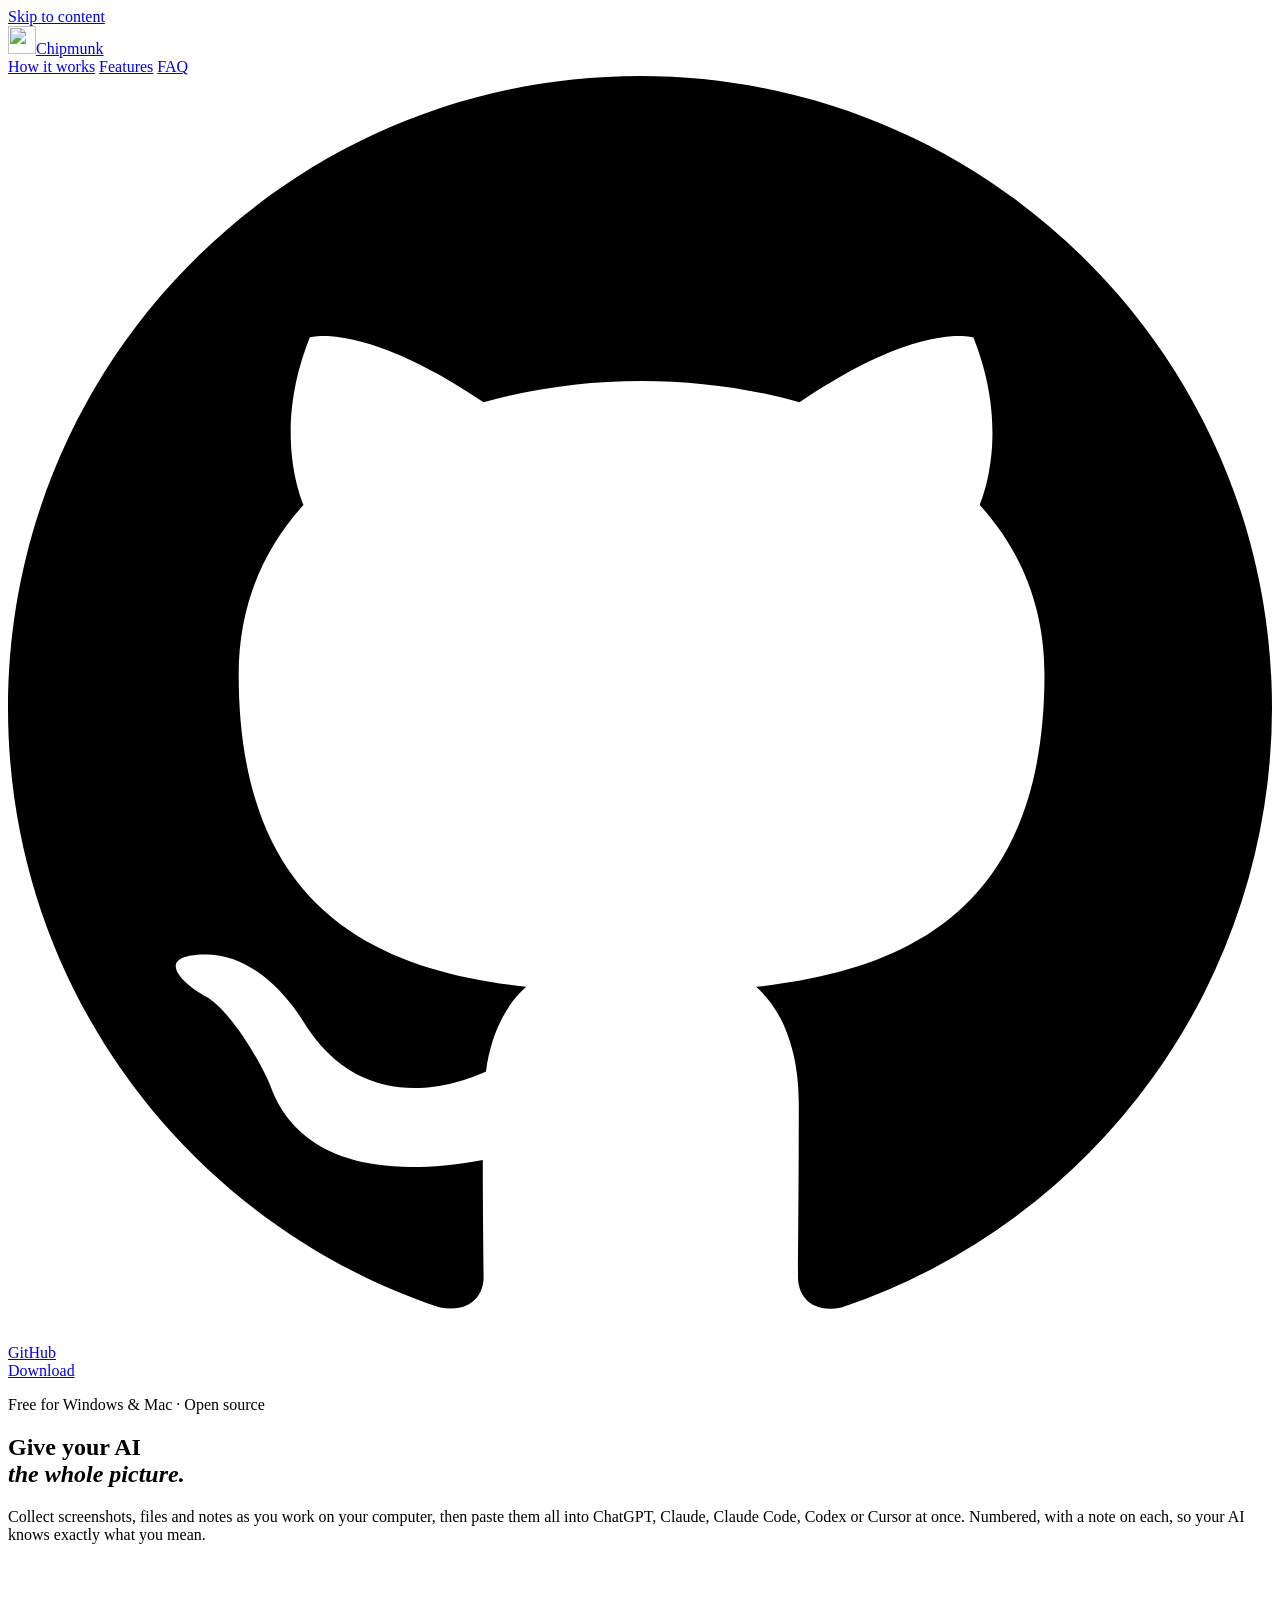
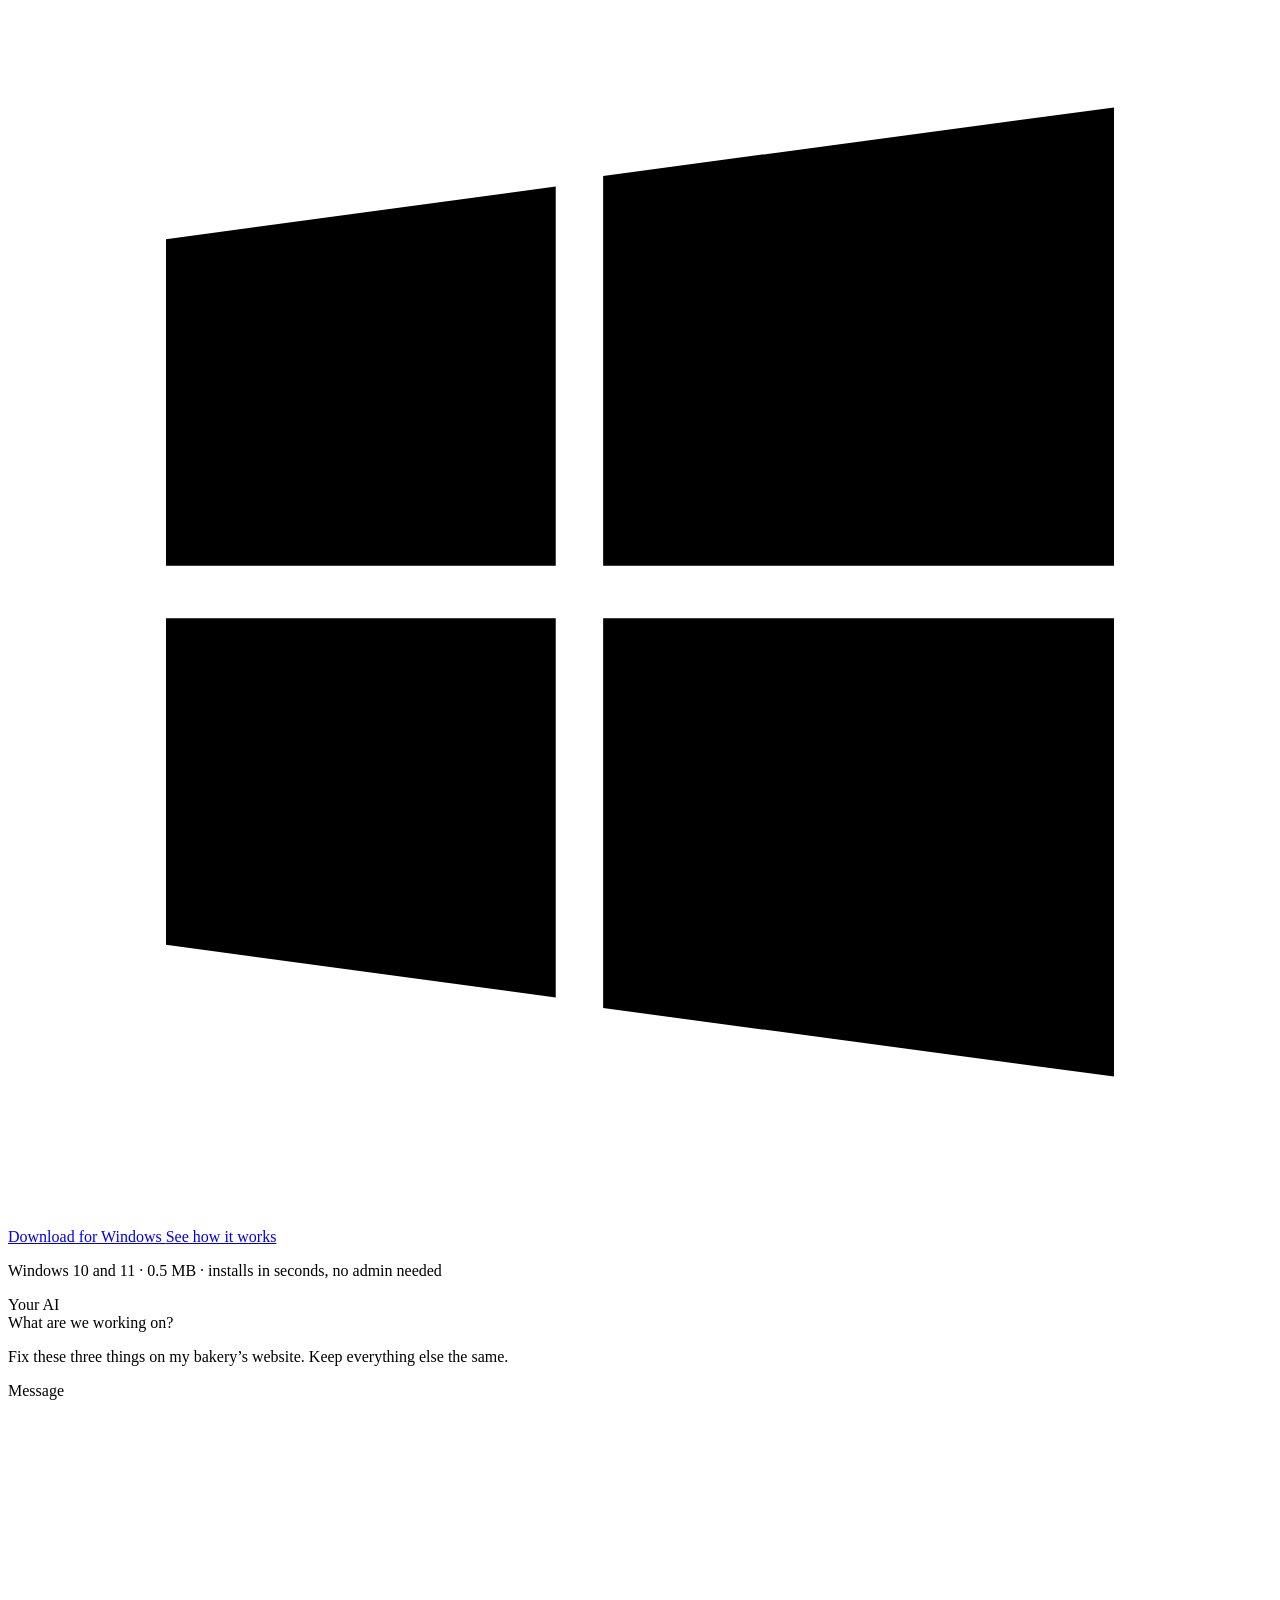
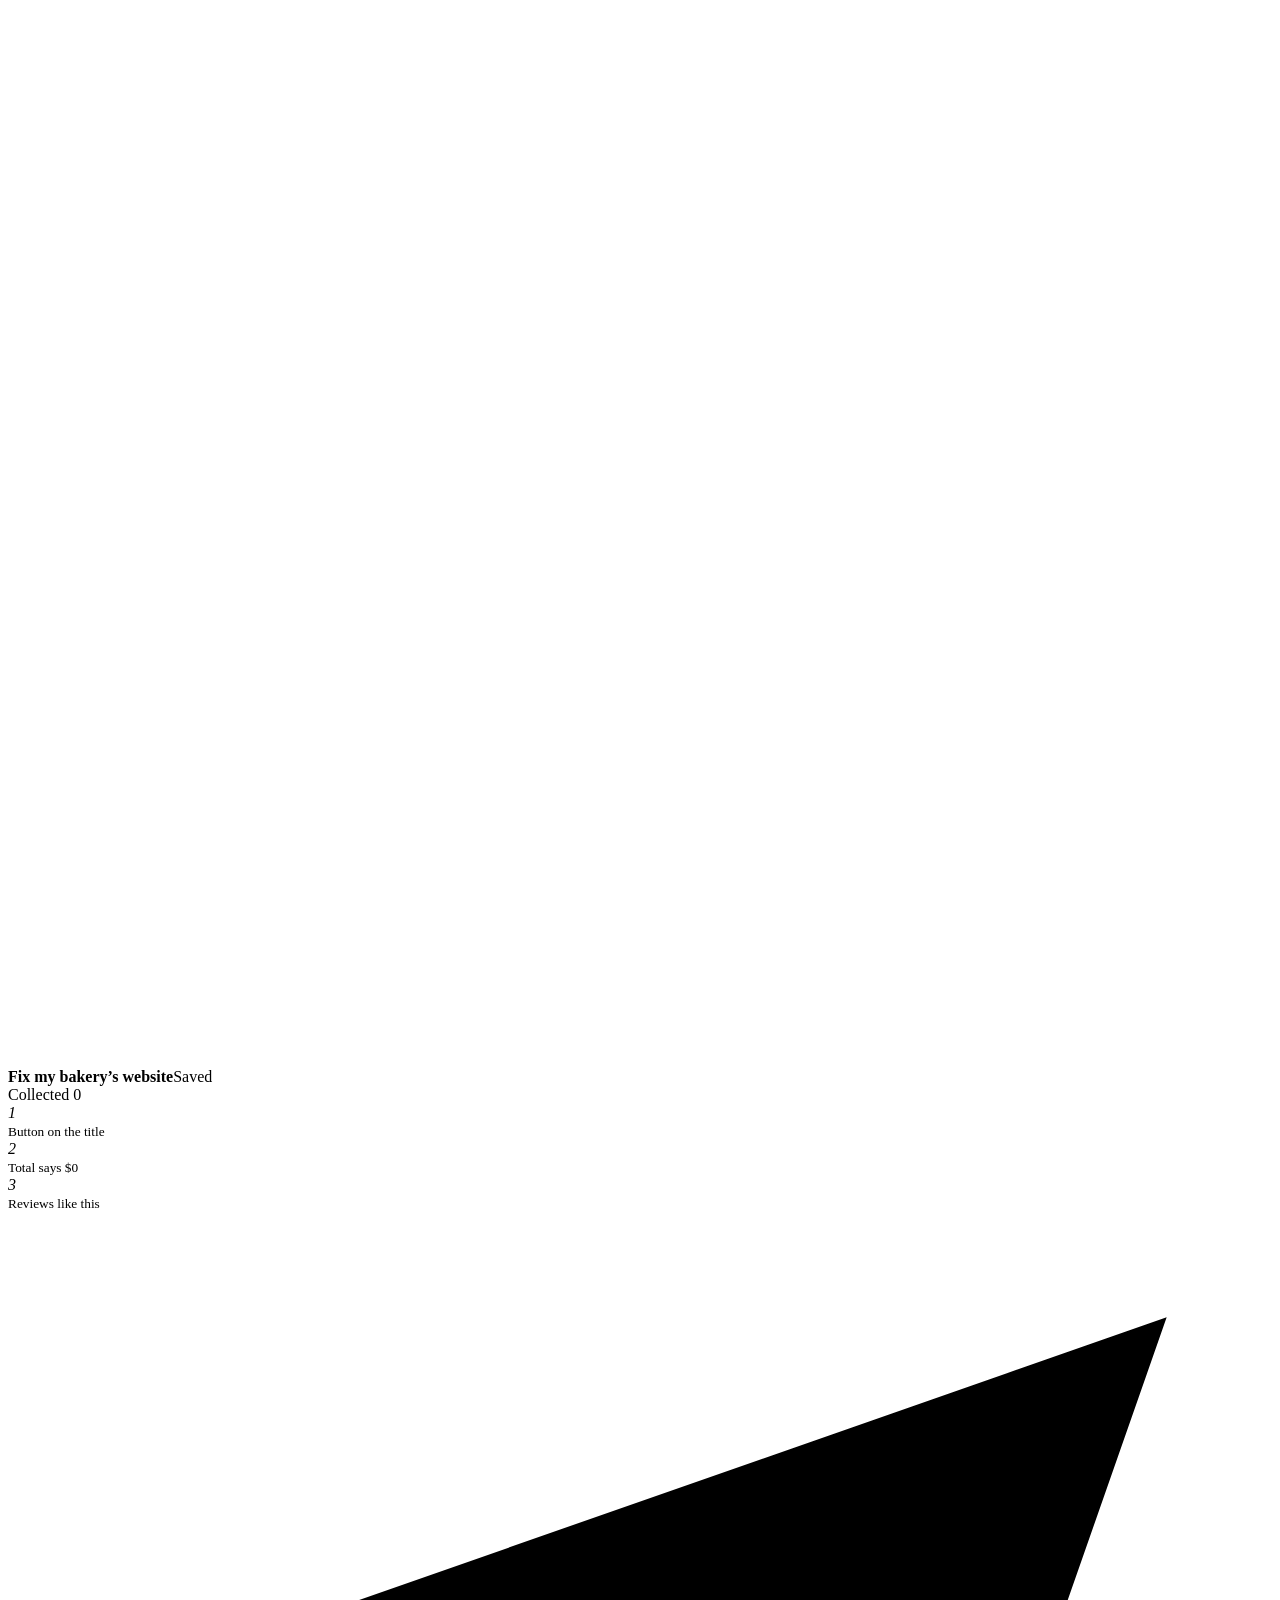
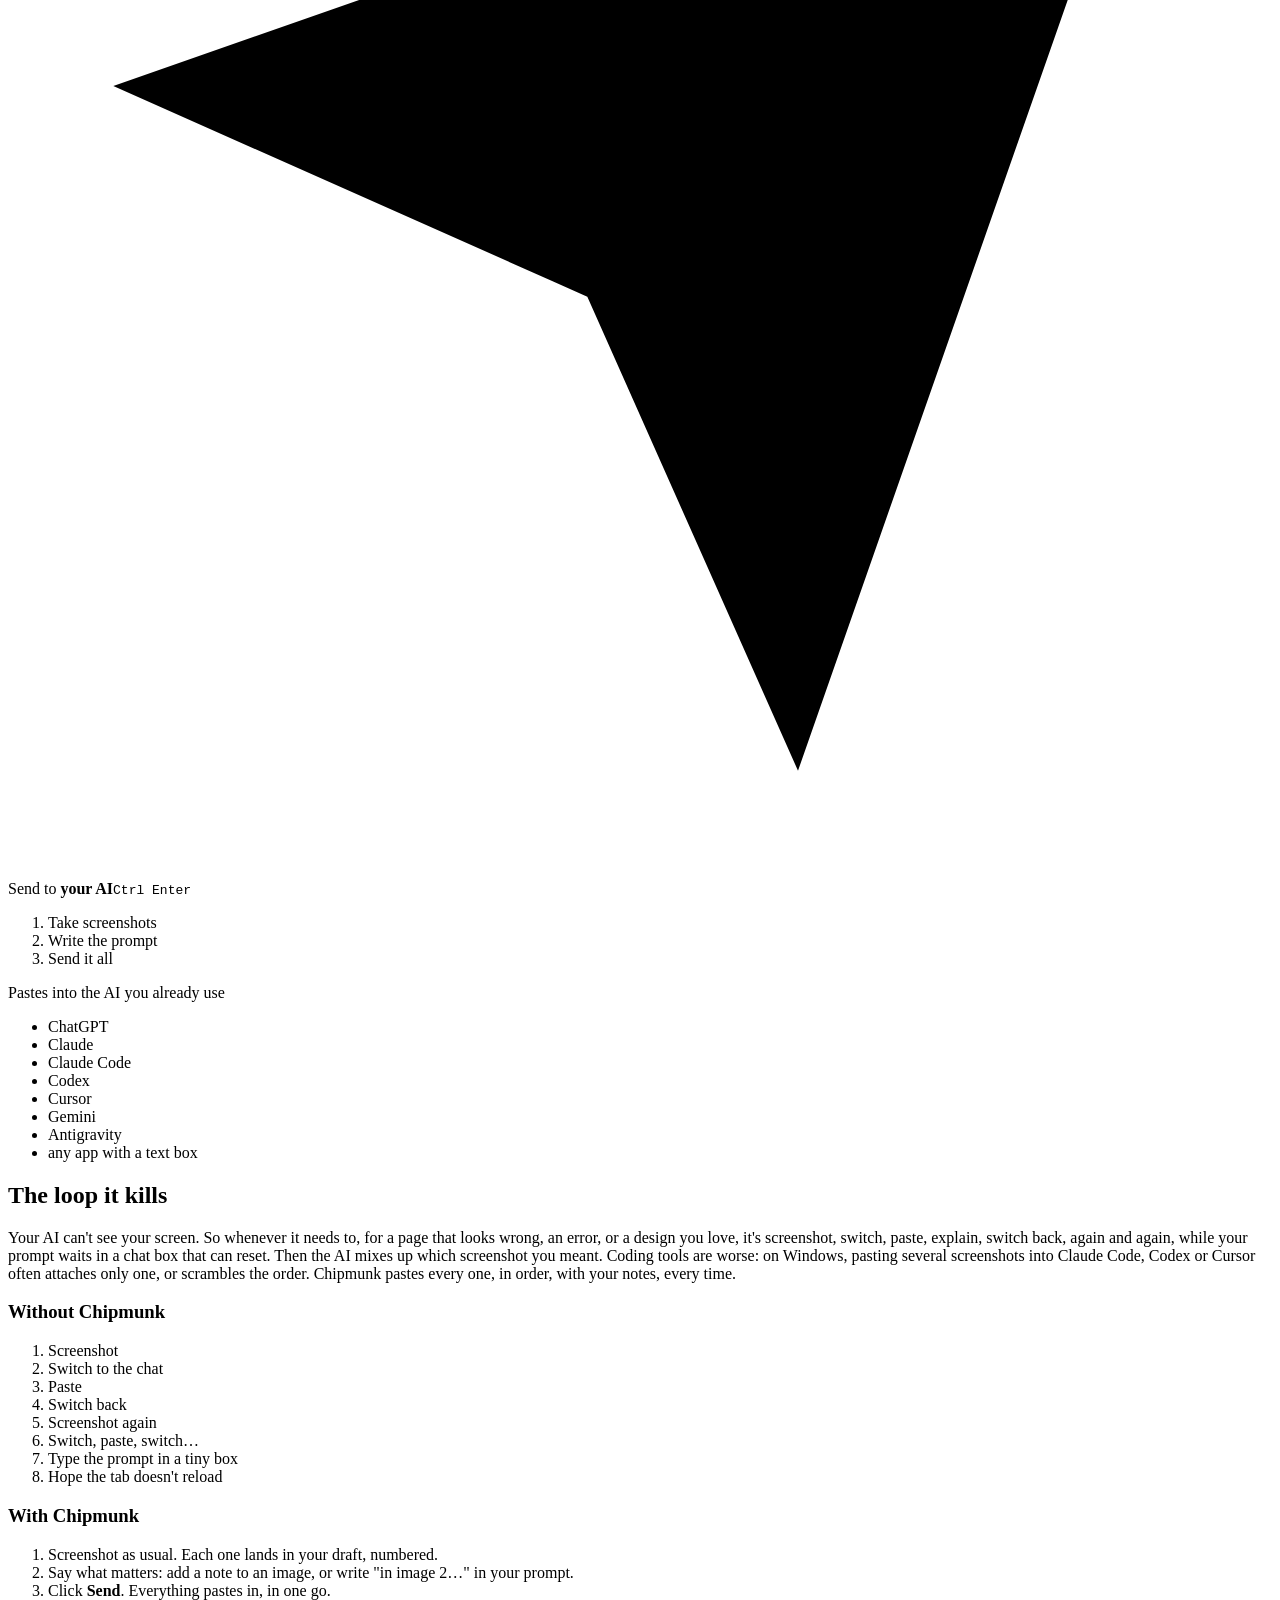
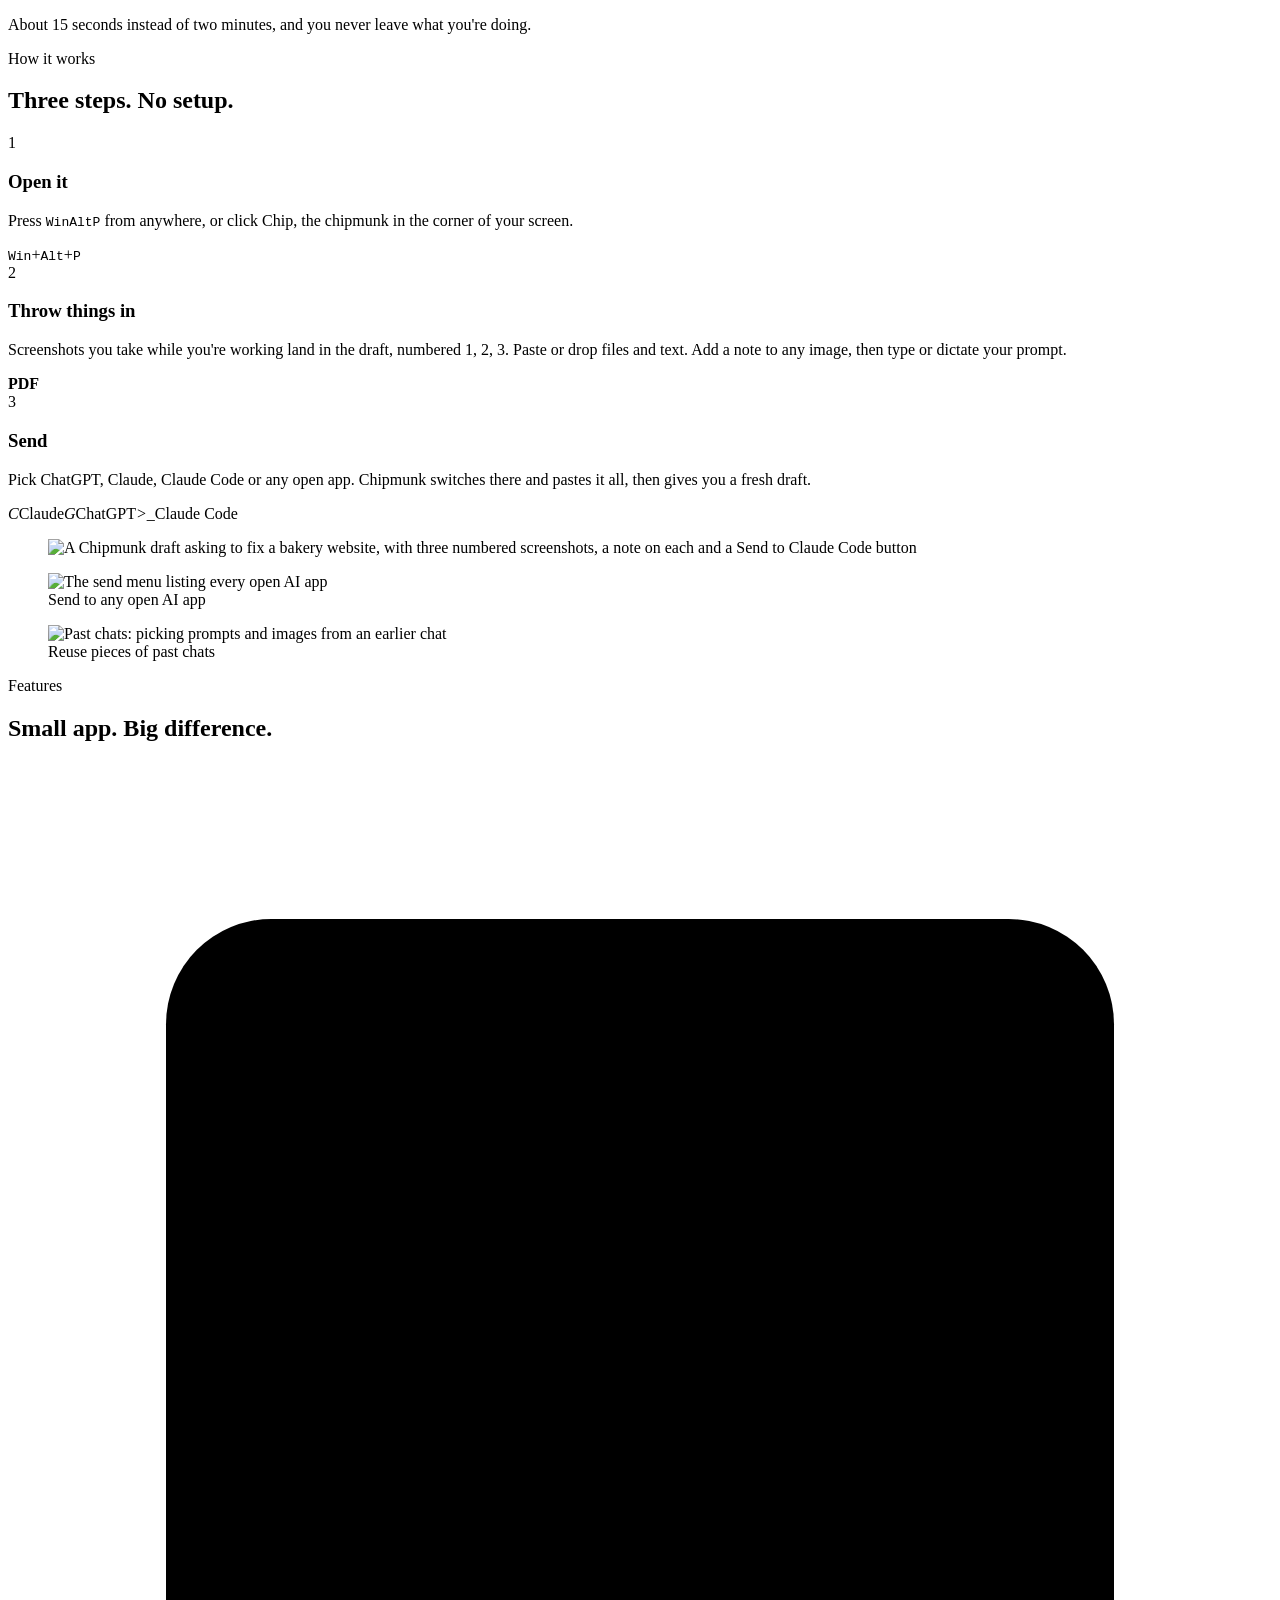
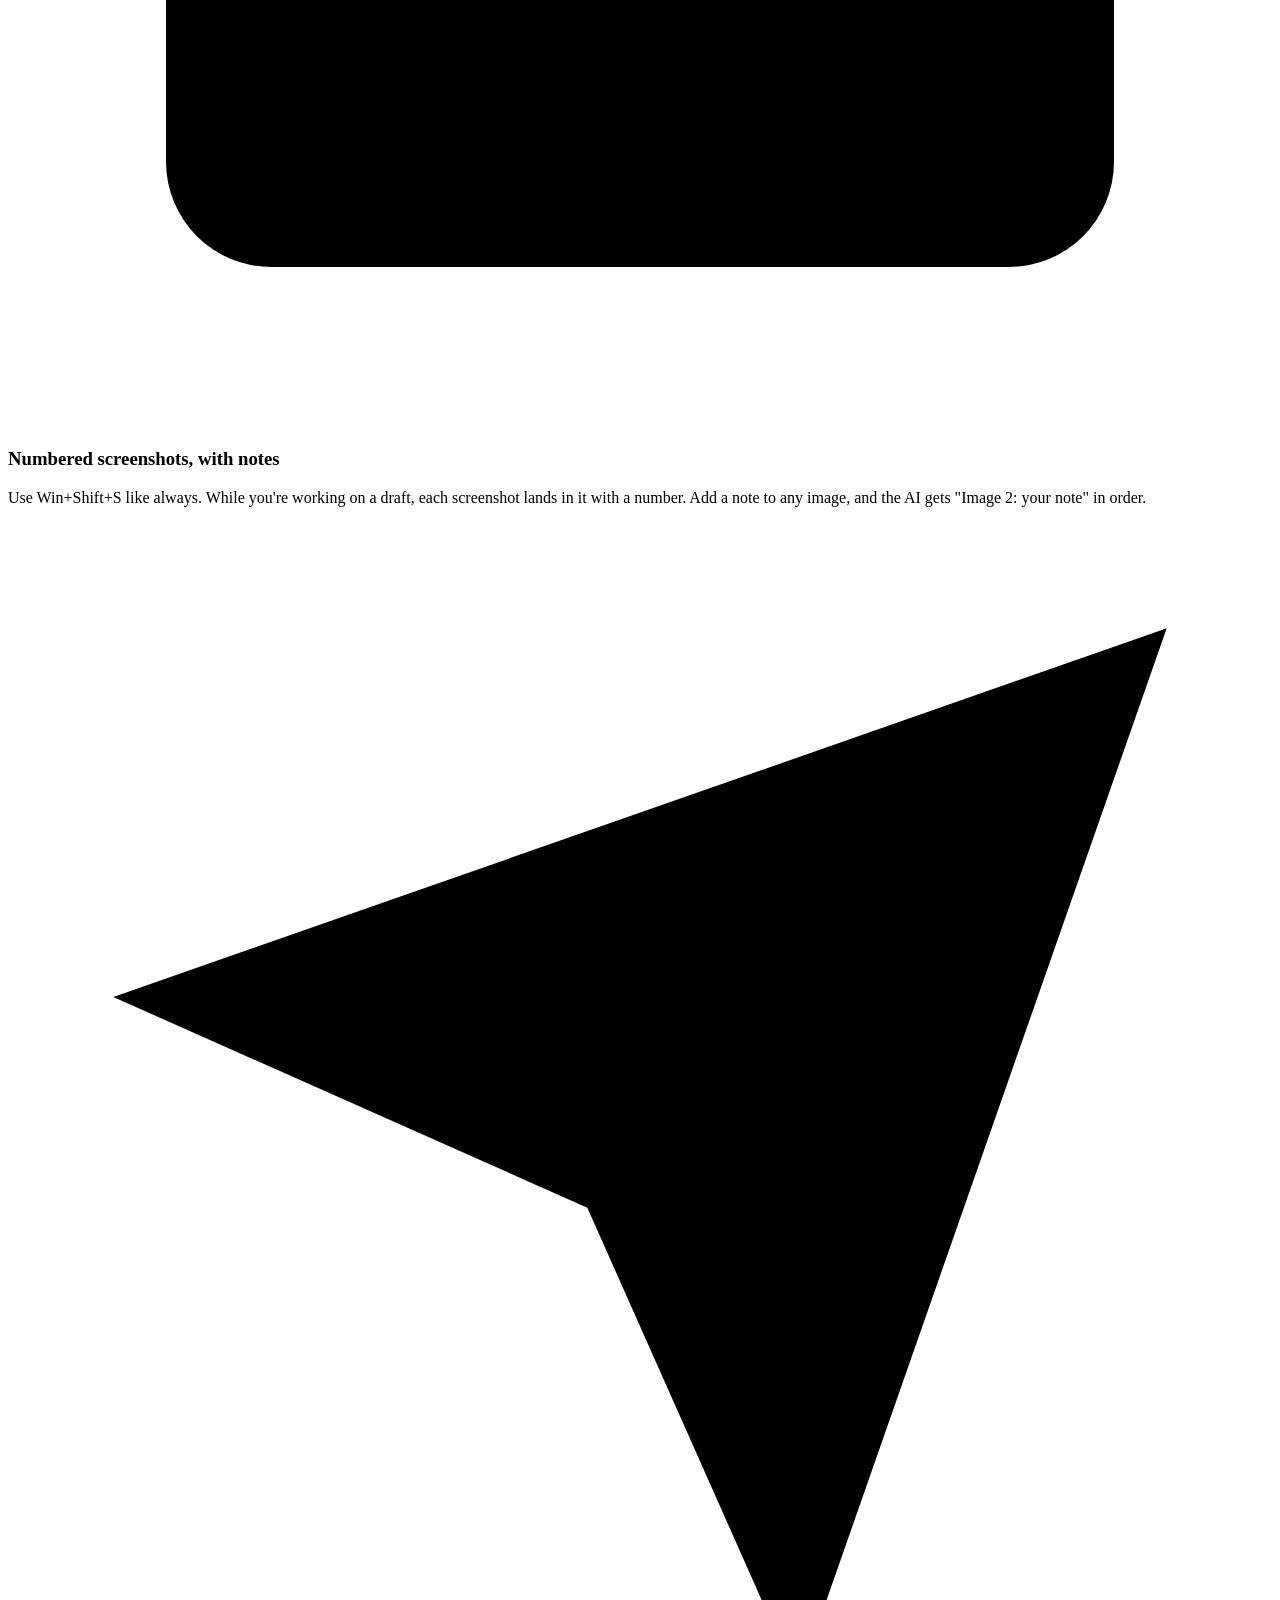
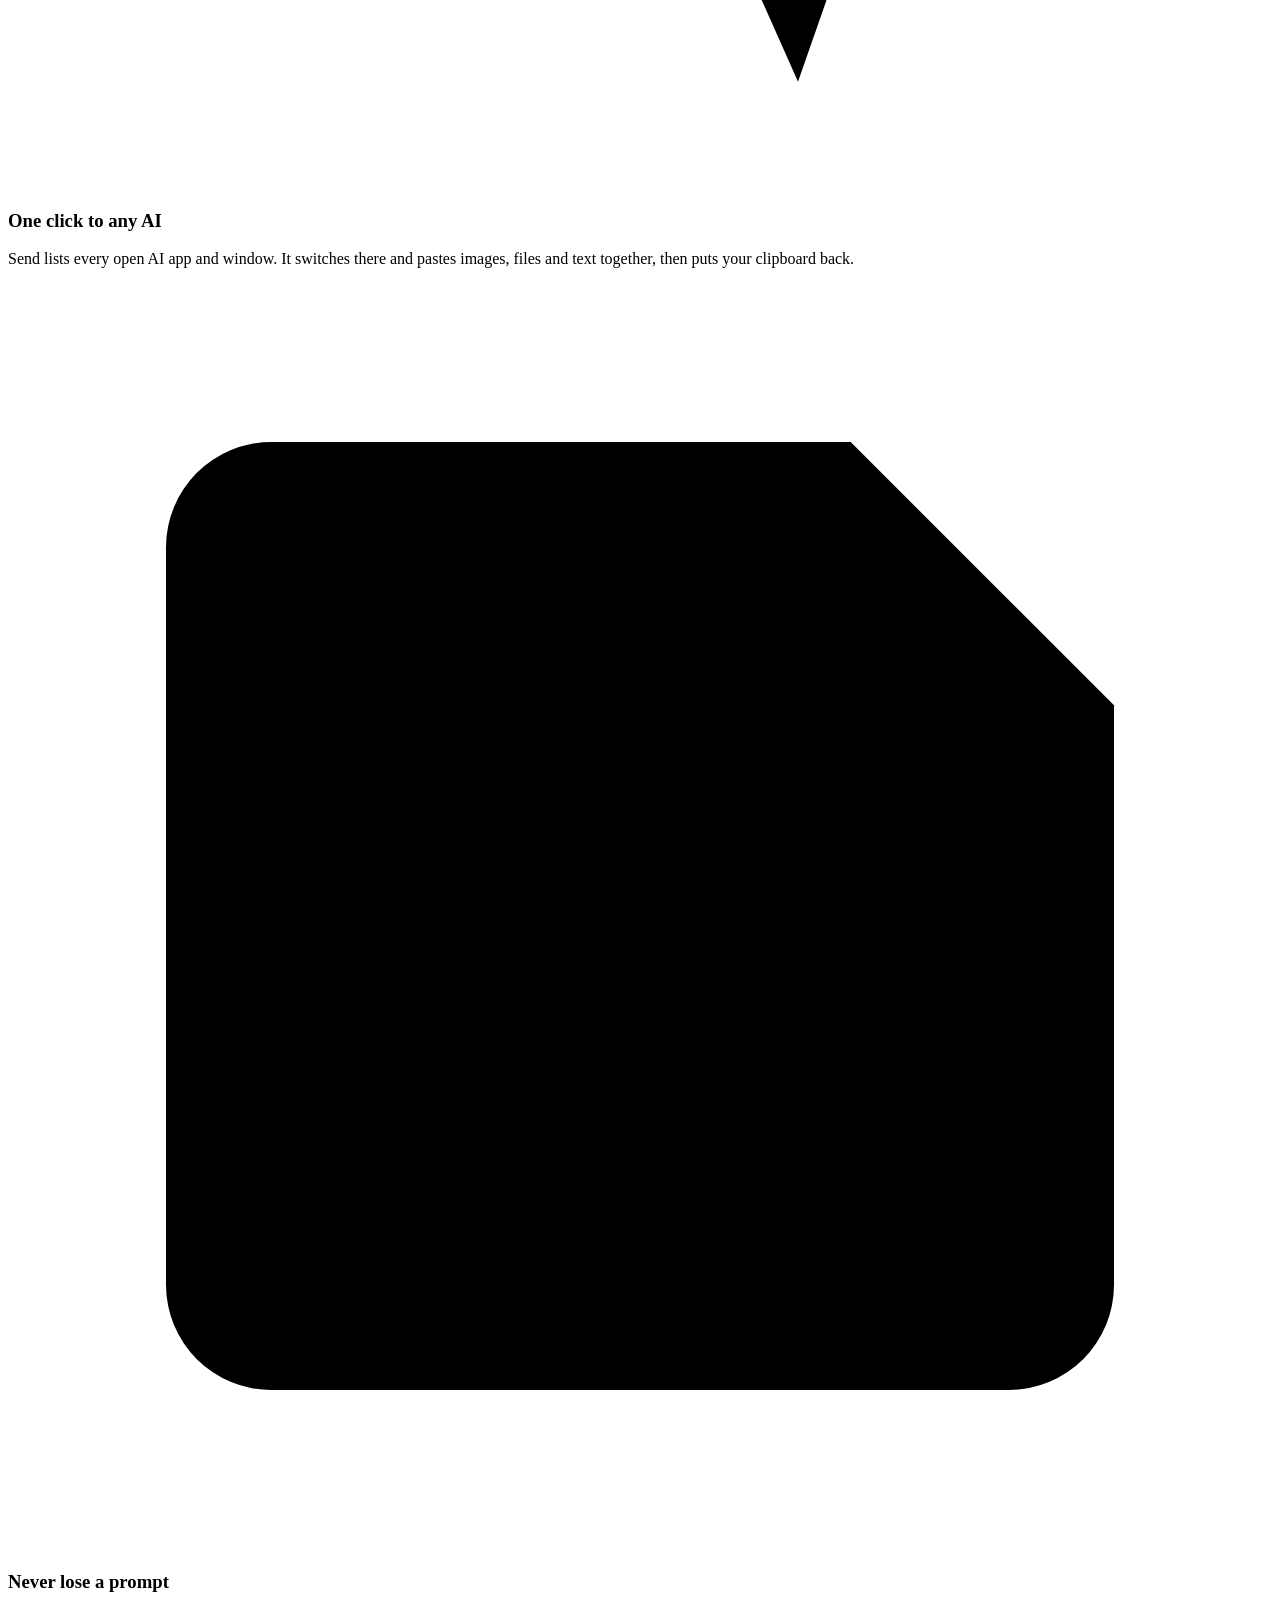
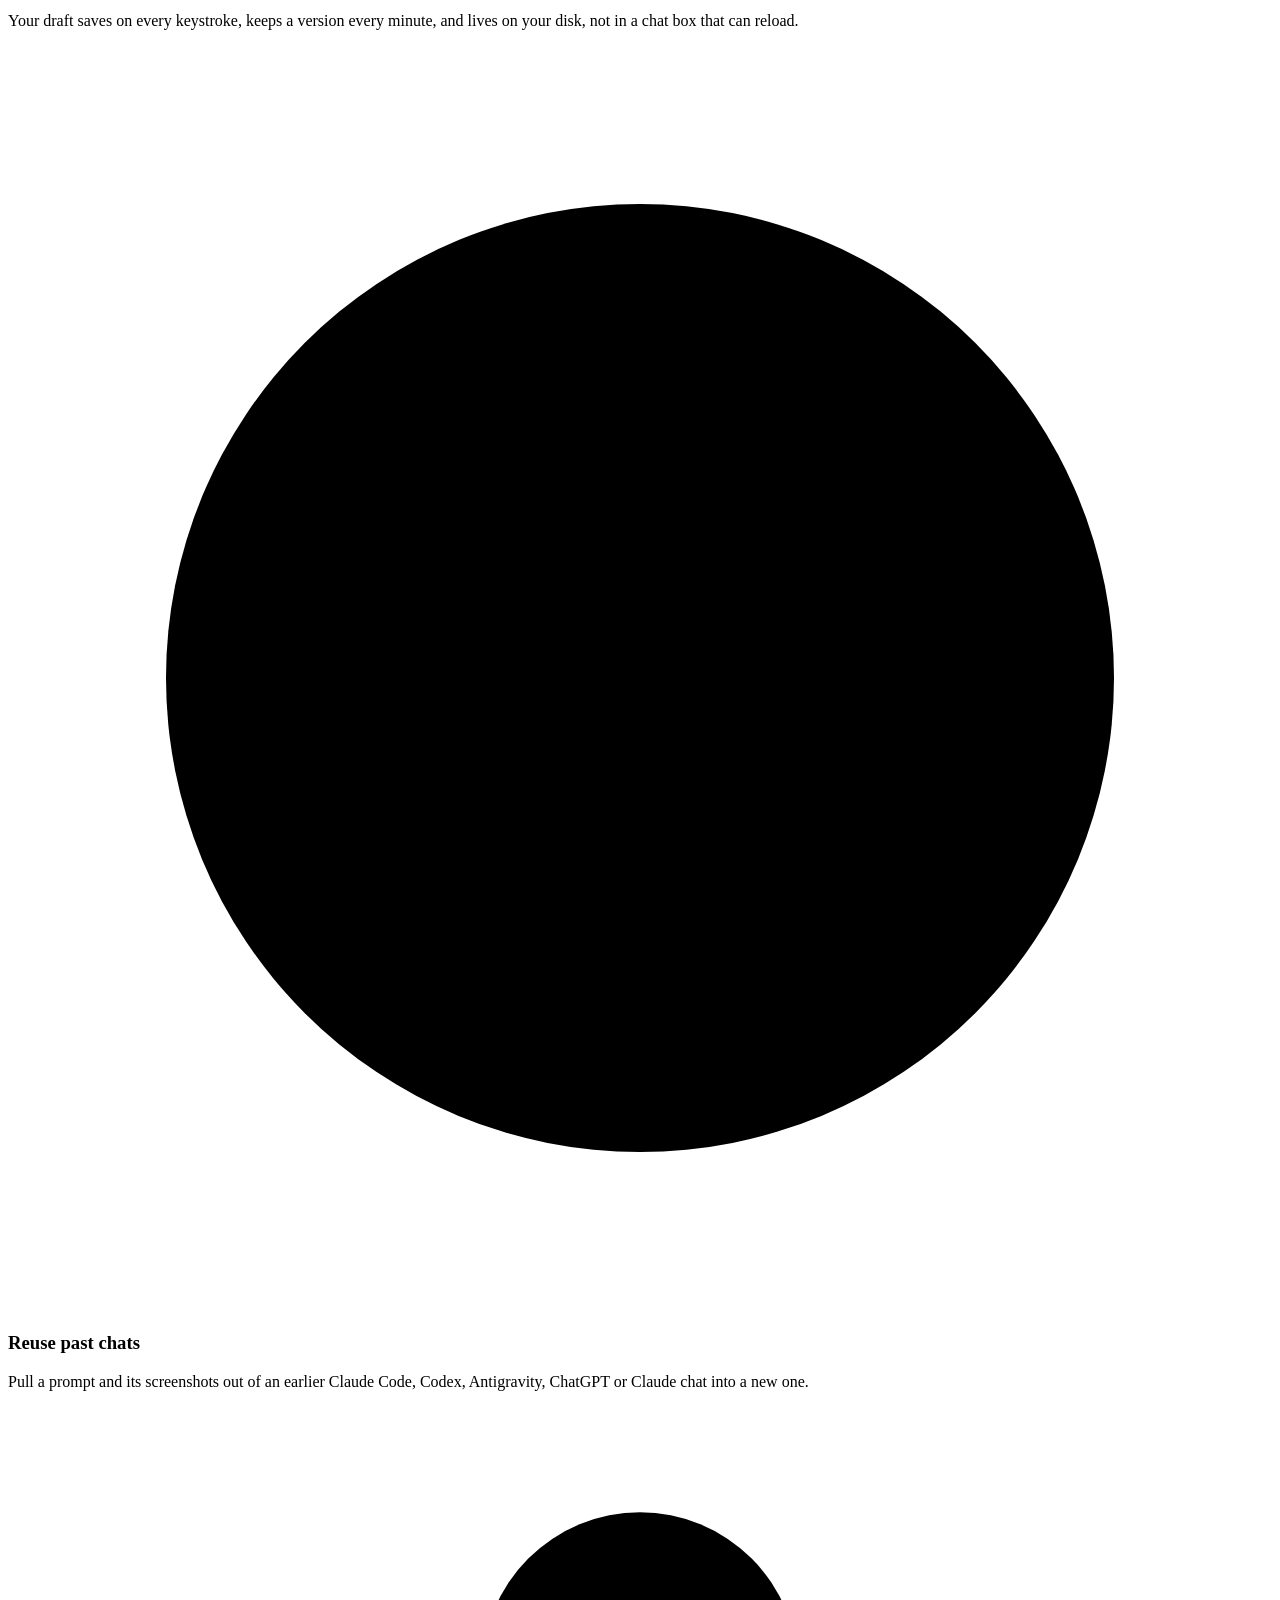
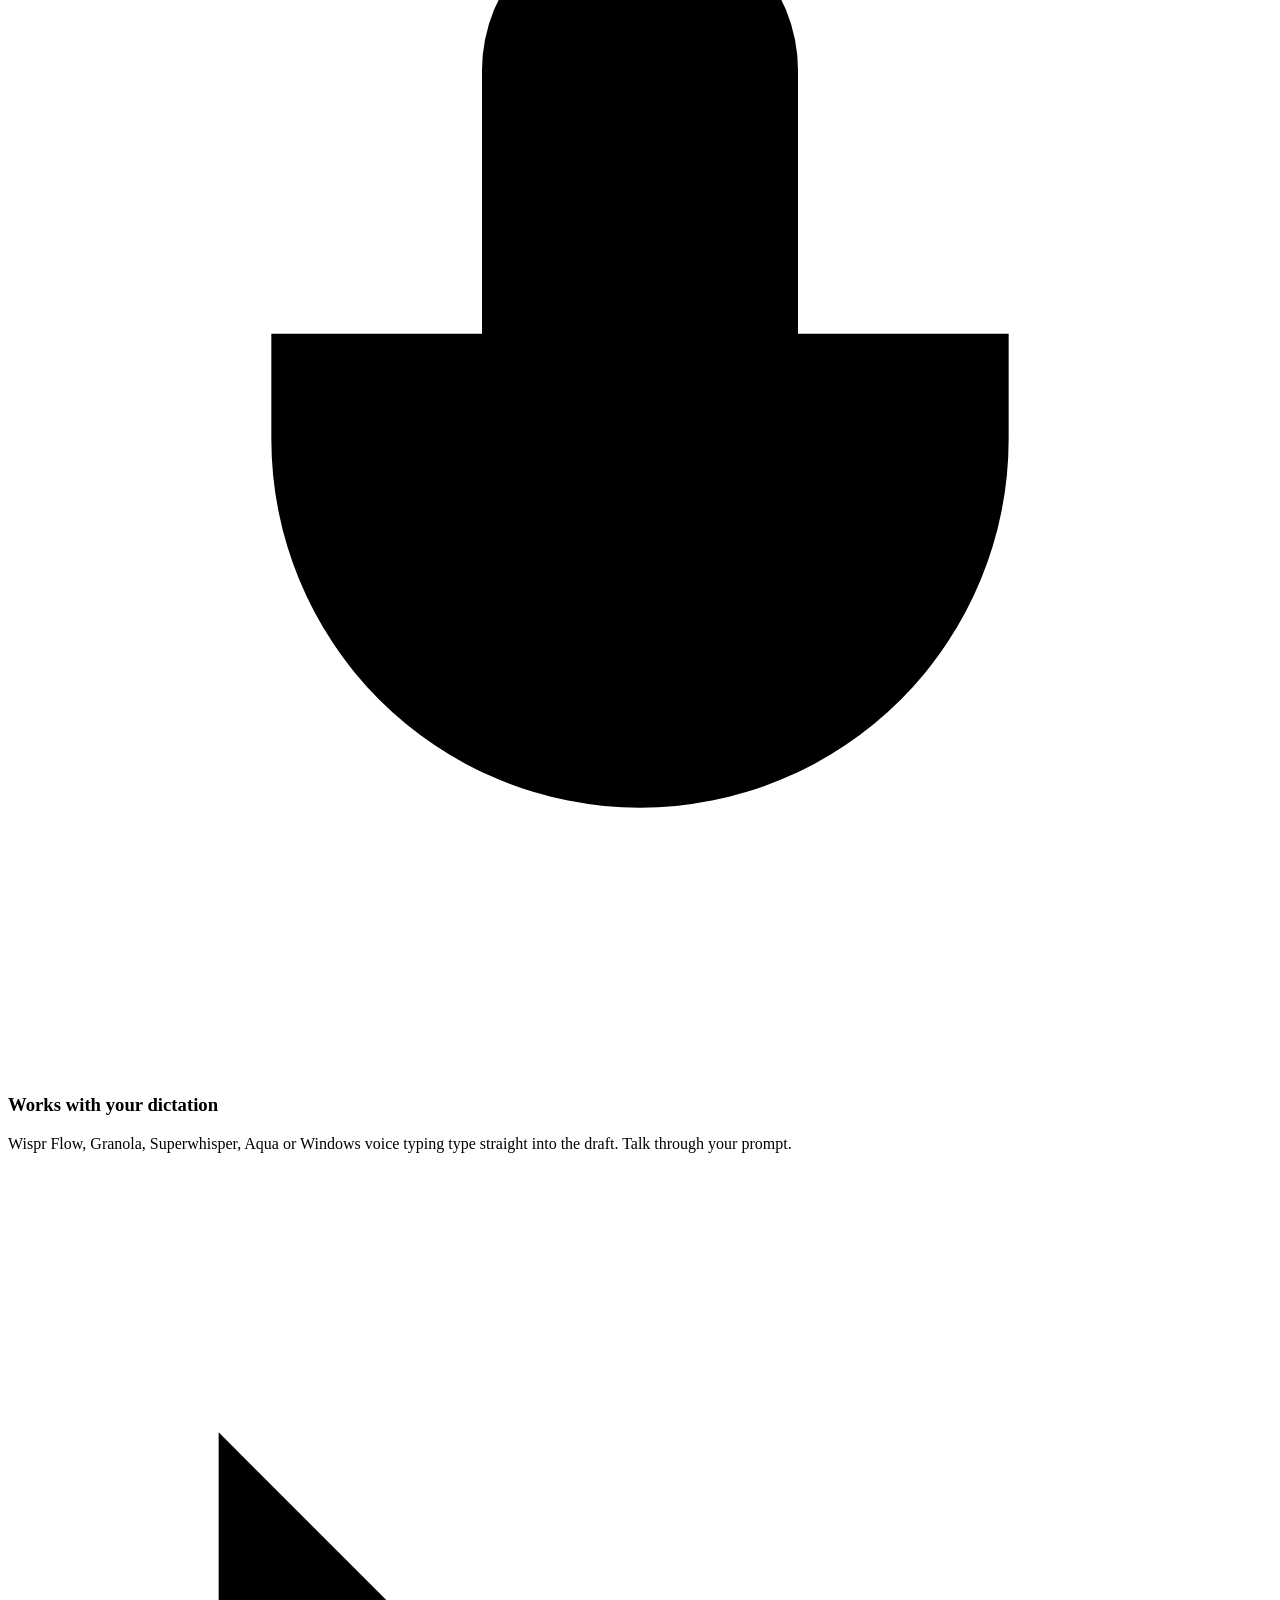
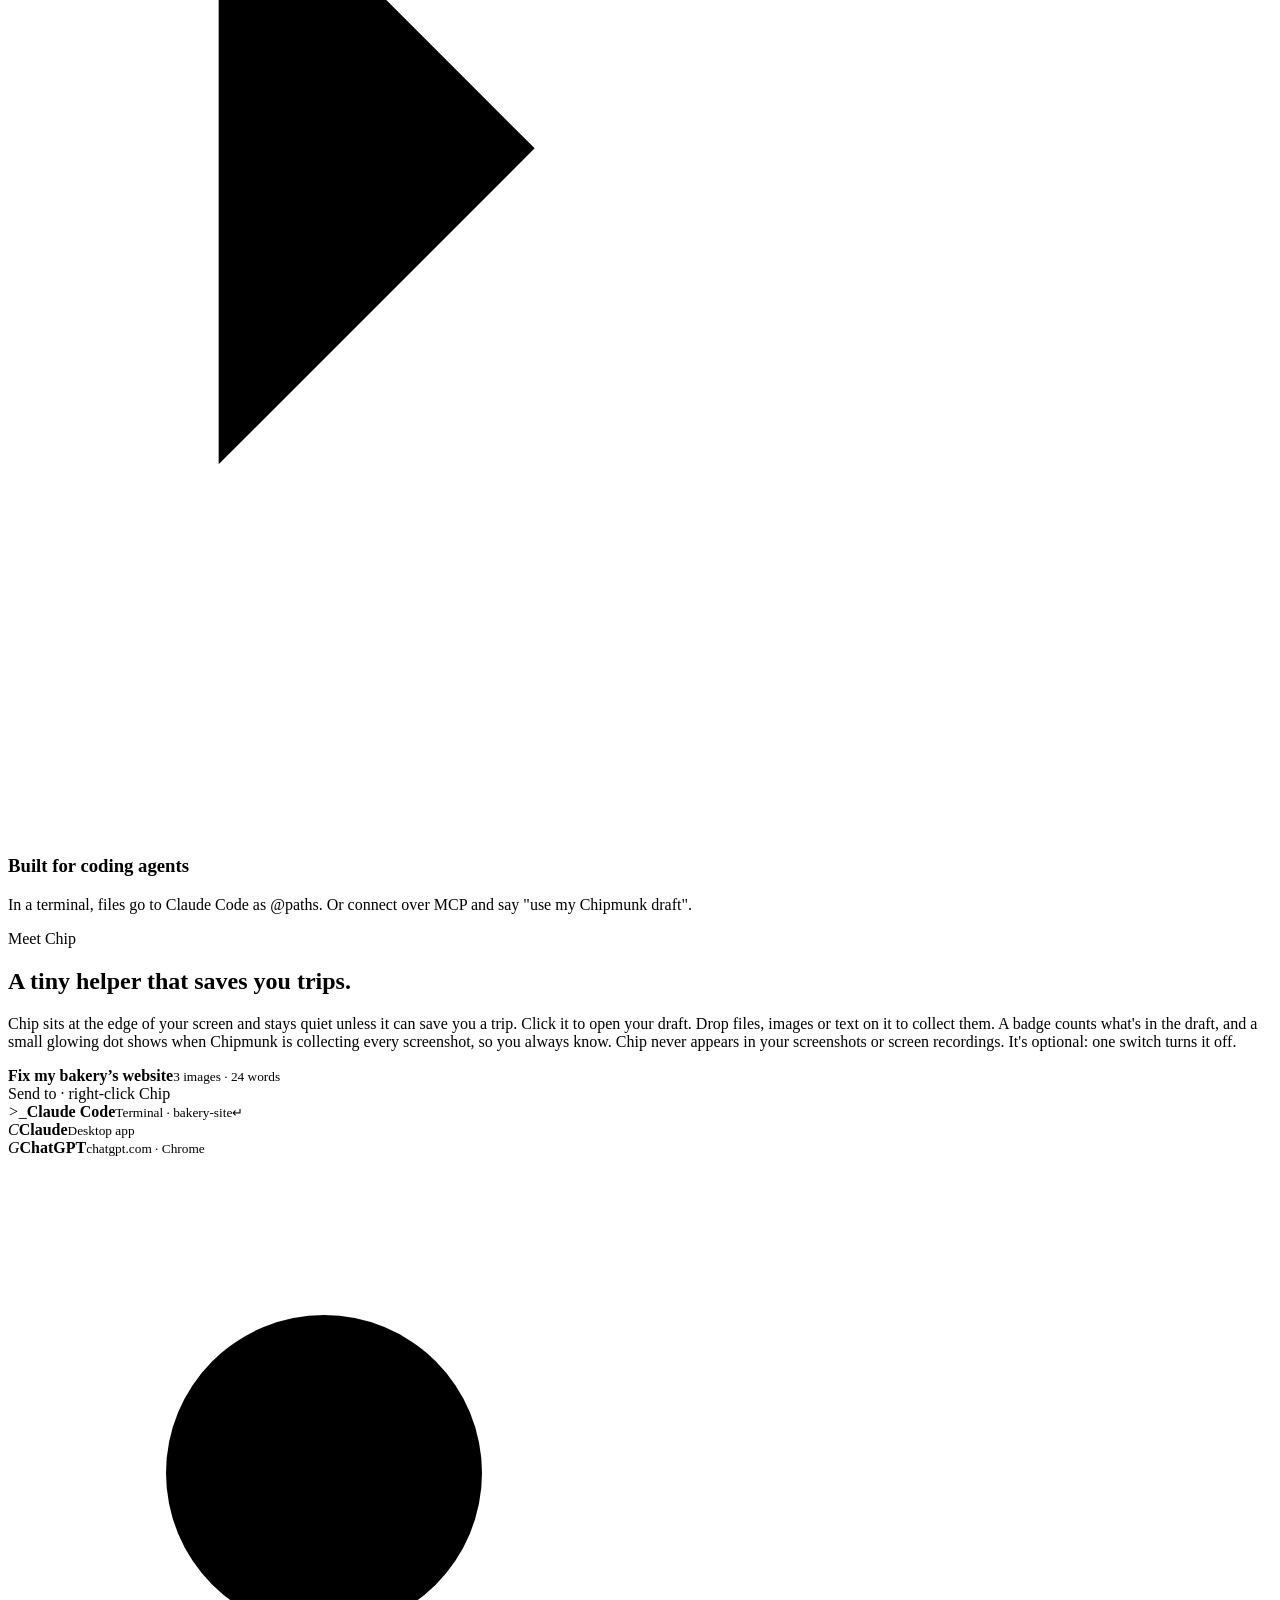
==== commit 54fdada6: "Back to "Give your AI the whole picture" with a real example: fixing a bakery website Keeps the earl" ====
--- a/site/index.html
+++ b/site/index.html
@@ -3,21 +3,21 @@
 <head>
 <meta charset="utf-8">
 <meta name="viewport" content="width=device-width, initial-scale=1, viewport-fit=cover">
-<title>Chipmunk: ten screenshots, one paste</title>
-<meta name="description" content="Free app for Windows and Mac. Collect screenshots, files and notes as you work, then paste them all into ChatGPT, Claude, Claude Code or Cursor at once, numbered, with your notes attached.">
+<title>Chipmunk: give your AI the whole picture</title>
+<meta name="description" content="Free app for Windows and Mac. Collect screenshots, files and notes as you work, then paste them all into ChatGPT, Claude, Claude Code, Codex or Cursor at once, numbered, with a note on each.">
 <meta name="theme-color" content="#f7f6f2">
 <link rel="canonical" href="https://chipmunk.bsid.dev/">
 <link rel="icon" href="/assets/icon-64.png" type="image/png">
 <link rel="apple-touch-icon" href="/assets/icon-256.png">
 <meta property="og:type" content="website">
 <meta property="og:url" content="https://chipmunk.bsid.dev/">
-<meta property="og:title" content="Chipmunk: ten screenshots, one paste">
-<meta property="og:description" content="Free app for Windows and Mac. Collect screenshots, files and notes as you work, then paste them all into ChatGPT, Claude, Claude Code or Cursor at once, numbered, with your notes attached.">
+<meta property="og:title" content="Chipmunk: give your AI the whole picture">
+<meta property="og:description" content="Free app for Windows and Mac. Collect screenshots, files and notes as you work, then paste them all into ChatGPT, Claude, Claude Code, Codex or Cursor at once, numbered, with a note on each.">
 <meta property="og:image" content="https://chipmunk.bsid.dev/assets/og.png">
 <meta property="og:image:width" content="2400">
 <meta property="og:image:height" content="1260">
 <meta name="twitter:card" content="summary_large_image">
-<meta name="twitter:title" content="Chipmunk: ten screenshots, one paste">
+<meta name="twitter:title" content="Chipmunk: give your AI the whole picture">
 <meta name="twitter:description" content="Collect screenshots, files and notes as you work. Paste them all into your AI at once. Free for Windows and Mac.">
 <meta name="twitter:image" content="https://chipmunk.bsid.dev/assets/og.png">
 <link rel="preconnect" href="https://fonts.googleapis.com">
@@ -46,8 +46,8 @@
   <section class="hero">
     <div class="wrap hero-in">
       <p class="eyebrow"><span class="dot"></span>Free for Windows &amp; Mac · Open source</p>
-      <h1>Ten screenshots.<br><em>One paste.</em></h1>
-      <p class="lede">Show your AI everything. Collect screenshots, files and notes as you work on your computer, then paste them all into ChatGPT, Claude, Claude Code or Cursor at once. Numbered, with your notes attached.</p>
+      <h1>Give your AI<br><em>the whole picture.</em></h1>
+      <p class="lede">Collect screenshots, files and notes as you work on your computer, then paste them all into ChatGPT, Claude, Claude Code, Codex or Cursor at once. Numbered, with a note on each, so your AI knows exactly what you mean.</p>
       <div class="cta">
         <a class="btn btn-ink btn-lg" href="/download" data-download>
           <svg class="winlogo" viewBox="0 0 24 24" aria-hidden="true"><path d="M3 5.3l7.4-1v7.2H3V5.3zm8.3-1.2L21 2.8v8.7h-9.7V4.1zM3 12.5h7.4v7.2L3 18.7v-6.2zm8.3 0H21v8.7l-9.7-1.3v-7.4z"/></svg>
@@ -59,27 +59,27 @@
     </div>
 
     <div class="wrap">
-      <div class="demo" id="demo" aria-label="Animated demo: screenshots of two laptops land in a Chipmunk draft with notes, then one click sends everything to an AI chat" role="img">
+      <div class="demo" id="demo" aria-label="Animated demo: three screenshots of a bakery website land in a Chipmunk draft, each with a note, then one click sends them all to an AI" role="img">
         <div class="win chat">
-          <div class="bar"><i></i><i></i><i></i><span>Your AI chat</span></div>
+          <div class="bar"><i></i><i></i><i></i><span>Your AI</span></div>
           <div class="chat-body">
             <div class="bubble ai">What are we working on?</div>
             <div class="bubble me" id="demo-sent">
-              <div class="sent-tiles"><span class="mini m1"></span><span class="mini m2"></span><span class="mini m3"><b>&ldquo;</b></span></div>
-              <p>Which of these two laptops should I buy? I edit photos and travel a lot.</p>
+              <div class="sent-tiles"><span class="mini home"></span><span class="mini order"></span><span class="mini reviews"></span></div>
+              <p>Fix these three things on my bakery&rsquo;s website. Keep everything else the same.</p>
             </div>
           </div>
           <div class="composer"><span>Message</span><i class="send-dot"></i></div>
         </div>
 
         <div class="win panel">
-          <div class="p-head"><svg class="p-list" viewBox="0 0 24 24" aria-hidden="true"><path d="M8 6h13M8 12h13M8 18h13M3.5 6h.01M3.5 12h.01M3.5 18h.01"/></svg><b>Help me pick a laptop</b><span class="p-saved">Saved</span></div>
+          <div class="p-head"><svg class="p-list" viewBox="0 0 24 24" aria-hidden="true"><path d="M8 6h13M8 12h13M8 18h13M3.5 6h.01M3.5 12h.01M3.5 18h.01"/></svg><b>Fix my bakery&rsquo;s website</b><span class="p-saved">Saved</span></div>
           <div class="p-editor"><span id="demo-typed"></span><span class="caret"></span></div>
           <div class="p-label">Collected <span id="demo-count">0</span></div>
           <div class="p-tiles">
-            <div class="tile t1"><div class="shot product a"><i class="n">1</i></div><small>In my budget</small></div>
-            <div class="tile t2"><div class="shot product b"><i class="n">2</i></div><small>Lighter, $250 more</small></div>
-            <div class="tile t3"><div class="shot quote"><b>&ldquo;</b><span>About 7 hours, not 12</span></div><small>From a review</small></div>
+            <div class="tile t1"><div class="shot img home"><i class="n">1</i></div><small>Button on the title</small></div>
+            <div class="tile t2"><div class="shot img order"><i class="n">2</i></div><small>Total says $0</small></div>
+            <div class="tile t3"><div class="shot img reviews"><i class="n">3</i></div><small>Reviews like this</small></div>
           </div>
           <div class="p-send" id="demo-send"><svg viewBox="0 0 24 24" aria-hidden="true"><path d="M22 2L11 13M22 2l-7 20-4-9-9-4 20-7z"/></svg><span>Send to <b>your AI</b></span><kbd>Ctrl Enter</kbd></div>
         </div>
@@ -110,7 +110,7 @@
     <div class="wrap loop-in">
       <div>
         <h2>The loop it kills</h2>
-        <p class="sub">Asking an AI about what's on your screen means screenshot, switch, paste, switch back, again and again, while your prompt waits in a chat box that can reset. Then the AI mixes up which screenshot you meant. Coding tools are worse: on Windows, pasting several screenshots into Claude Code, Codex or Cursor often attaches only one, or scrambles the order. Chipmunk pastes every one, in order, with your notes, every time.</p>
+        <p class="sub">Your AI can't see your screen. So whenever it needs to, for a page that looks wrong, an error, or a design you love, it's screenshot, switch, paste, explain, switch back, again and again, while your prompt waits in a chat box that can reset. Then the AI mixes up which screenshot you meant. Coding tools are worse: on Windows, pasting several screenshots into Claude Code, Codex or Cursor often attaches only one, or scrambles the order. Chipmunk pastes every one, in order, with your notes, every time.</p>
       </div>
       <div class="compare">
         <div class="col before">
@@ -148,7 +148,7 @@
           <span class="num">2</span>
           <h3>Throw things in</h3>
           <p>Screenshots you take while you're working land in the draft, numbered 1, 2, 3. Paste or drop files and text. Add a note to any image, then type or dictate your prompt.</p>
-          <div class="card-art tiles-art"><span class="mini m1"></span><span class="mini m2"></span><span class="mini m3"><b>PDF</b></span></div>
+          <div class="card-art tiles-art"><span class="mini home"></span><span class="mini order"></span><span class="mini m3"><b>PDF</b></span></div>
         </article>
         <article class="card">
           <span class="num">3</span>
@@ -163,7 +163,7 @@
   <!-- product shots -->
   <section class="shots">
     <div class="wrap shots-in">
-      <figure class="shot-main"><img src="/assets/panel-light.webp" alt="A Chipmunk draft asking which laptop to buy, with two numbered screenshots of laptop pages, a note on each, a review quote and a Send to ChatGPT button" width="705" height="1230" loading="lazy"></figure>
+      <figure class="shot-main"><img src="/assets/panel-light.webp" alt="A Chipmunk draft asking to fix a bakery website, with three numbered screenshots, a note on each and a Send to Claude Code button" width="705" height="1230" loading="lazy"></figure>
       <div class="shot-side">
         <figure><img src="/assets/send-menu.webp" alt="The send menu listing every open AI app" width="705" height="1230" loading="lazy"><figcaption>Send to any open AI app</figcaption></figure>
         <figure><img src="/assets/past-chats.webp" alt="Past chats: picking prompts and images from an earlier chat" width="705" height="1230" loading="lazy"><figcaption>Reuse pieces of past chats</figcaption></figure>
@@ -197,16 +197,16 @@
       </div>
       <div class="chip-stage">
         <div class="cmenu" aria-hidden="true">
-          <div class="cm-card"><span class="cm-thumbs"><i></i><i></i></span><span><b>Help me pick a laptop</b><small>2 images · 1 quote · 38 words</small></span></div>
+          <div class="cm-card"><span class="cm-thumbs"><i></i><i></i></span><span><b>Fix my bakery&rsquo;s website</b><small>3 images · 24 words</small></span></div>
           <div class="cm-label">Send to · right-click Chip</div>
-          <div class="cm-row hot"><i class="av c1">C</i><span><b>Claude</b><small>Desktop app</small></span><kbd>↵</kbd></div>
+          <div class="cm-row hot"><i class="av c3">&gt;_</i><span><b>Claude Code</b><small>Terminal · bakery-site</small></span><kbd>↵</kbd></div>
+          <div class="cm-row"><i class="av c1">C</i><span><b>Claude</b><small>Desktop app</small></span></div>
           <div class="cm-row"><i class="av c2">G</i><span><b>ChatGPT</b><small>chatgpt.com · Chrome</small></span></div>
-          <div class="cm-row"><i class="av c3">&gt;_</i><span><b>Claude Code</b><small>Terminal · my-app</small></span></div>
           <div class="cm-sep"></div>
           <div class="cm-row plain"><svg viewBox="0 0 24 24"><circle cx="6" cy="6" r="3"/><circle cx="6" cy="18" r="3"/><path d="M20 4L8.12 15.88M14.47 14.48L20 20M8.12 8.12L12 12"/></svg><span>Snip into draft</span><kbd>Win Alt S</kbd></div>
           <div class="cm-row plain"><svg viewBox="0 0 24 24"><circle cx="12" cy="12" r="9"/><path d="M12 7v5l3.5 2"/></svg><span>Past chats</span></div>
         </div>
-        <div class="chip-say">5 items ready for ChatGPT.<small>Click me to paste it in</small></div>
+        <div class="chip-say">3 items ready for Claude Code.<small>Click me to paste it in</small></div>
         <img class="chip-img" src="/assets/chip.png" alt="Chip, the Chipmunk mascot, holding an acorn" width="220" height="220" loading="lazy">
       </div>
     </div>
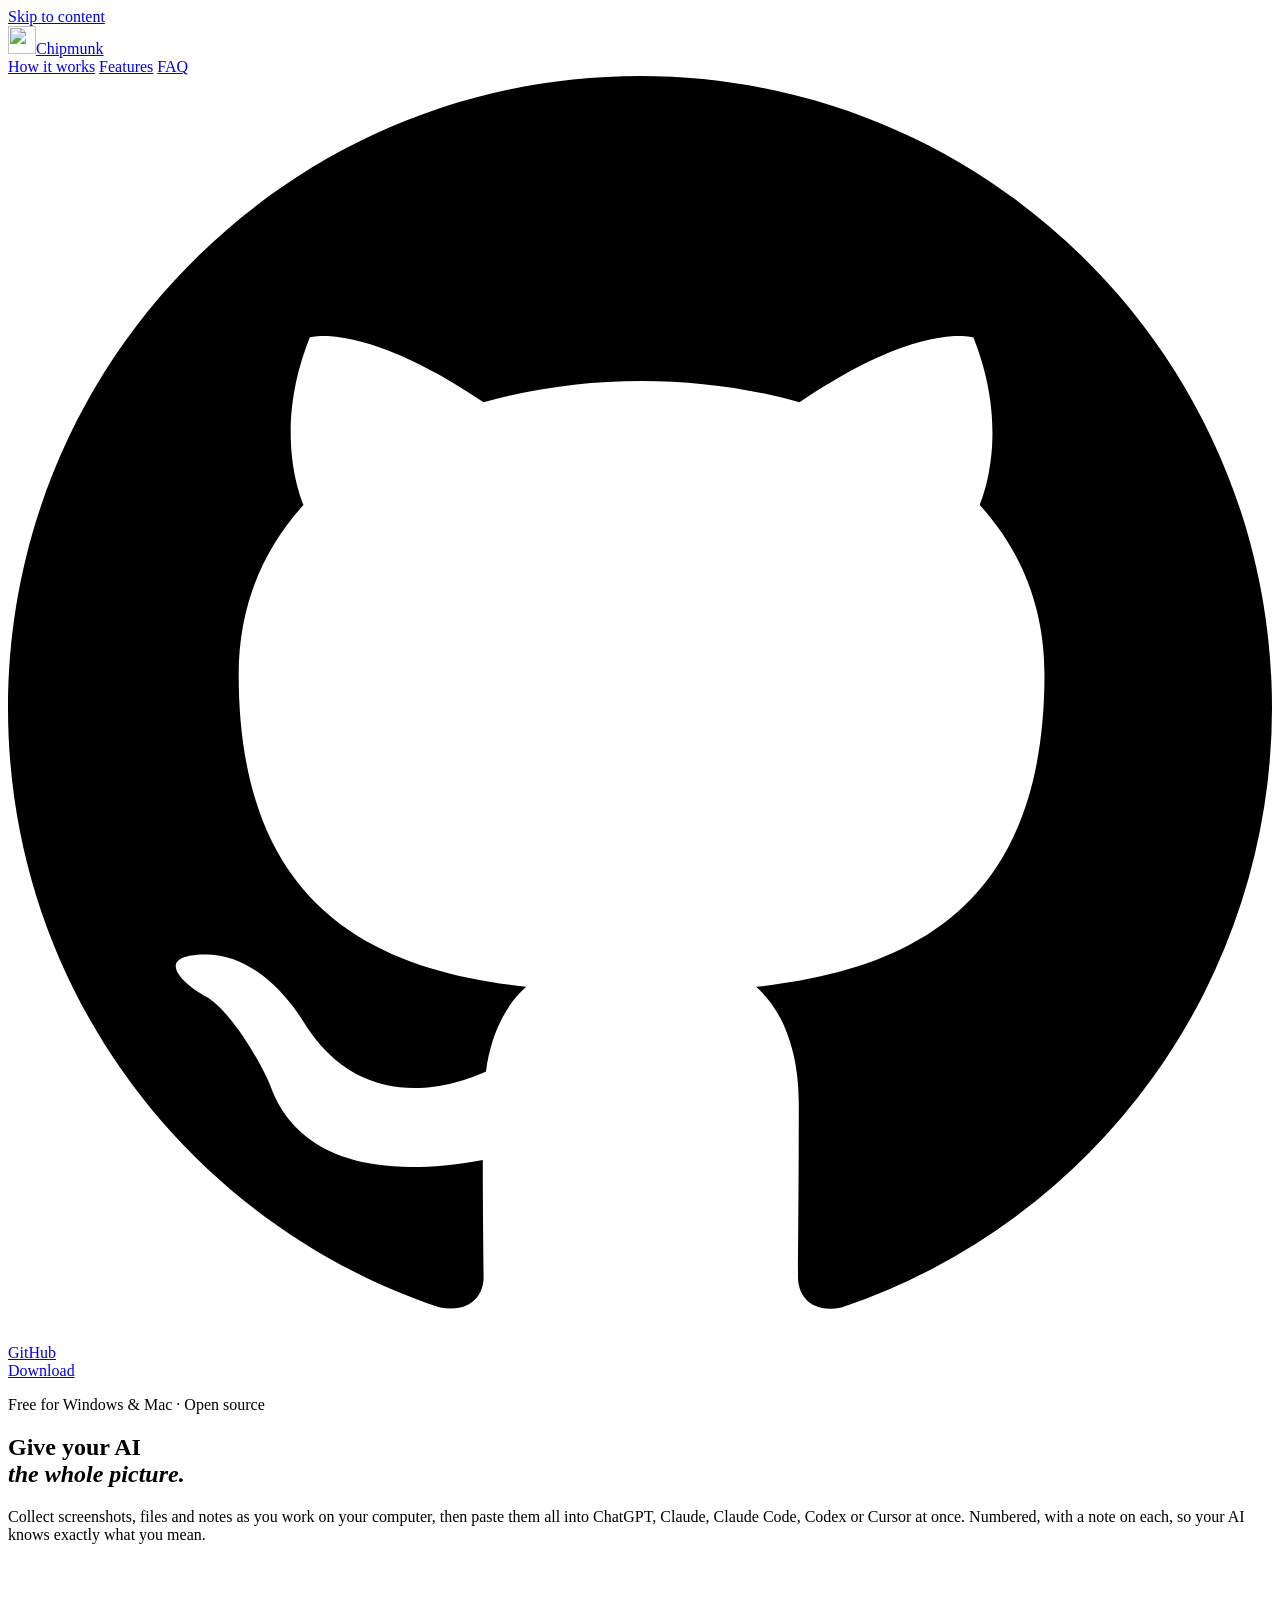
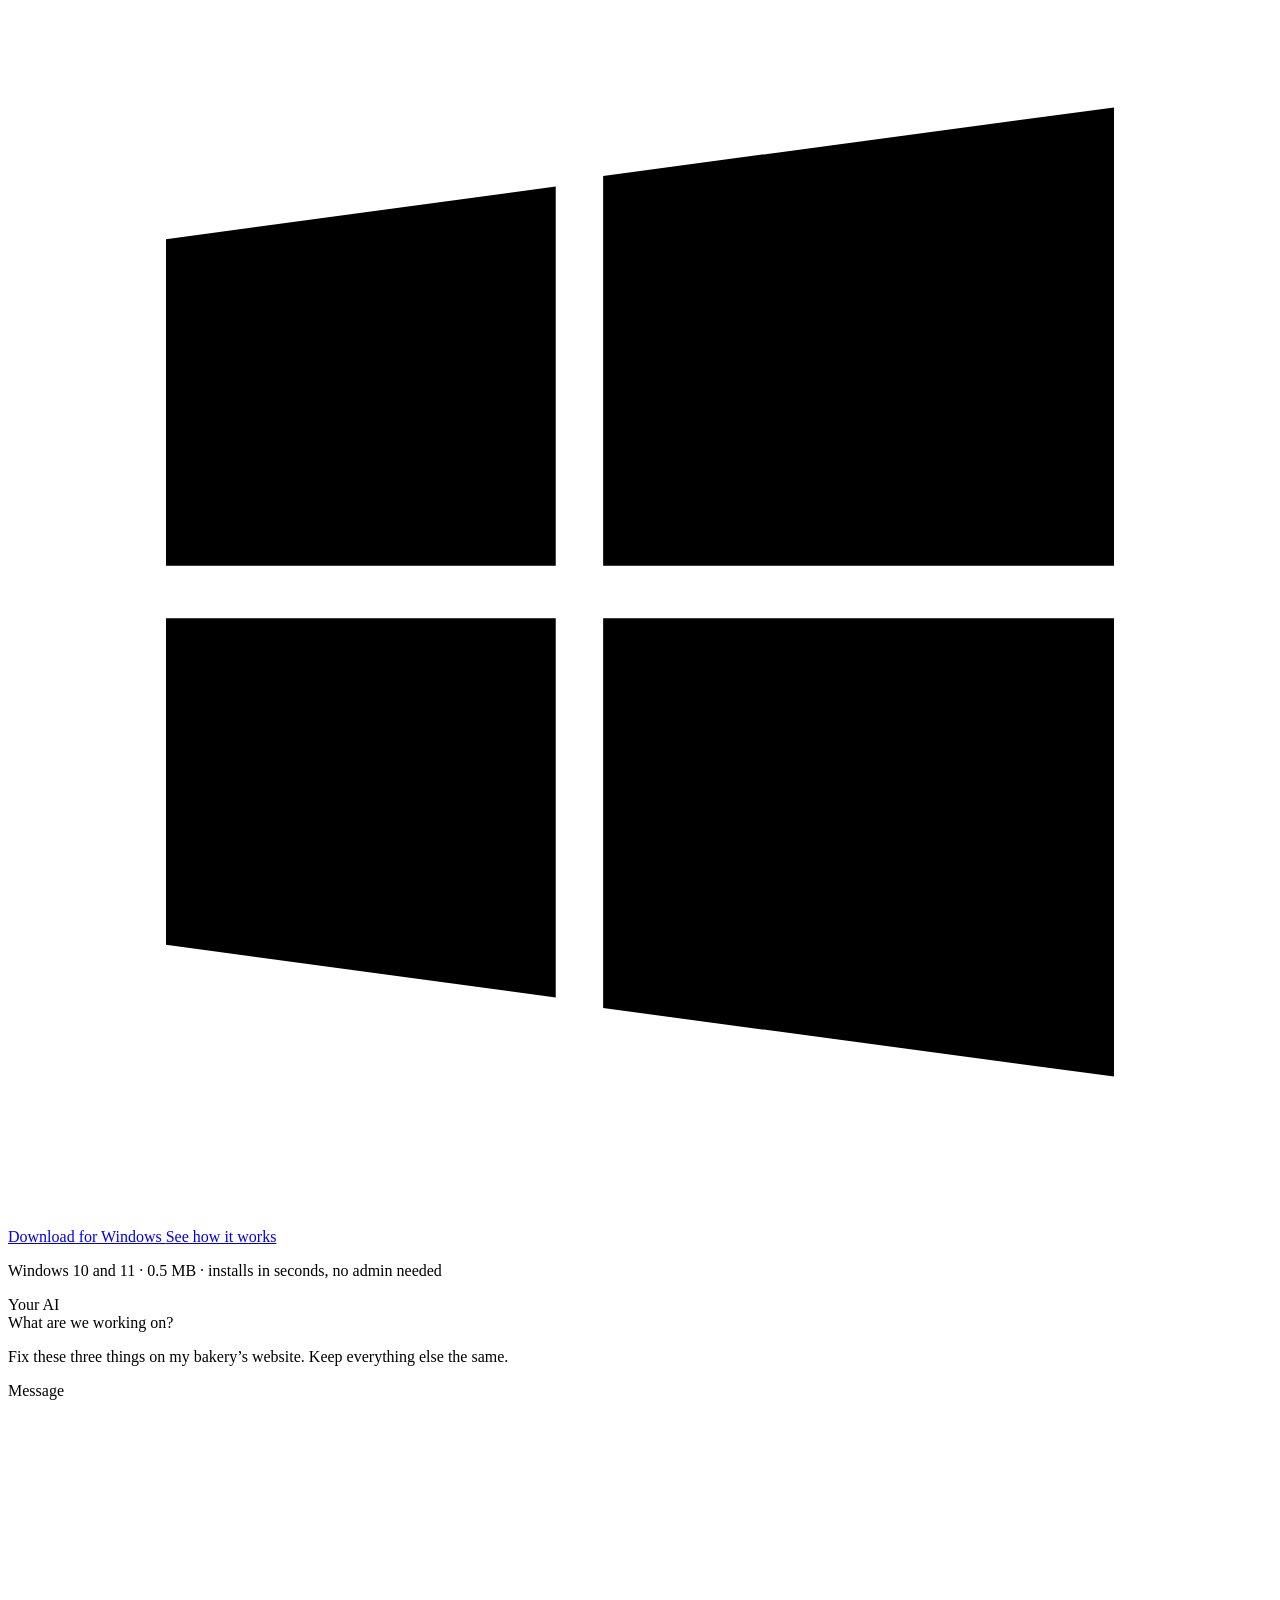
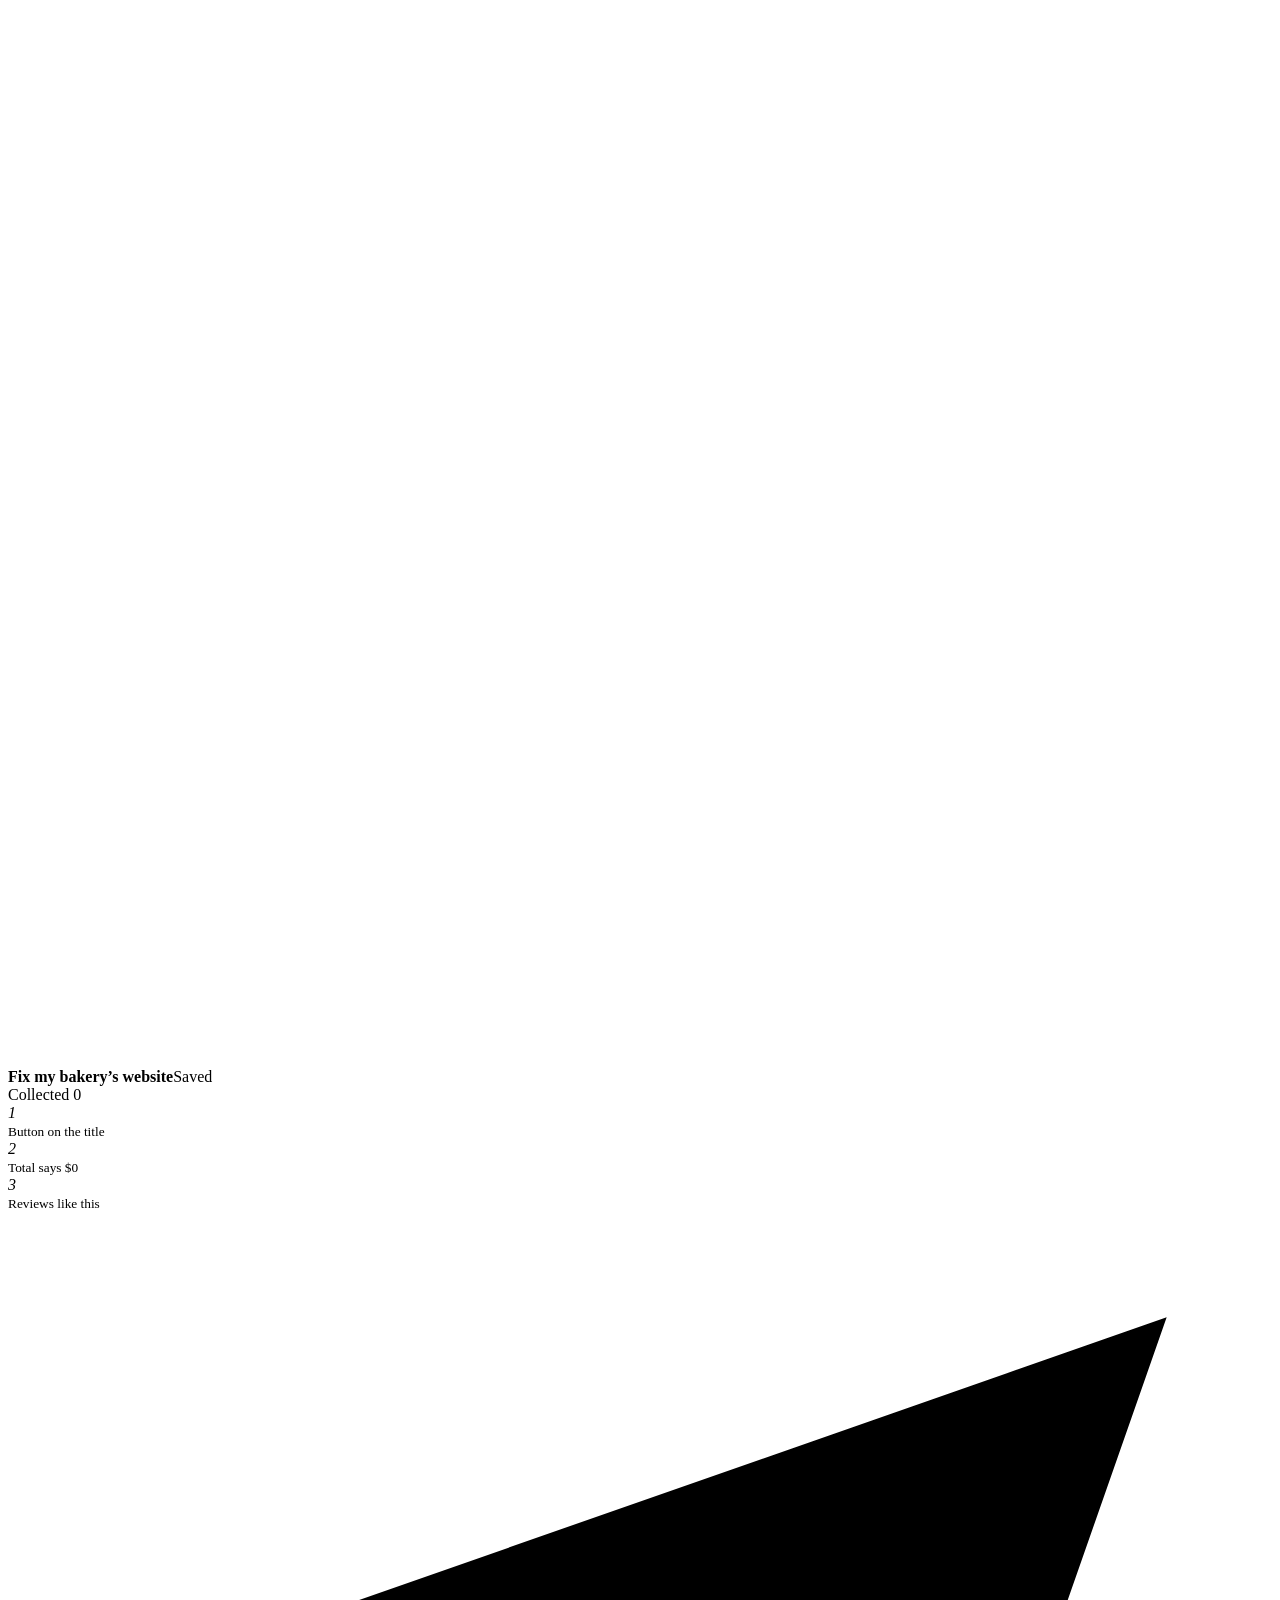
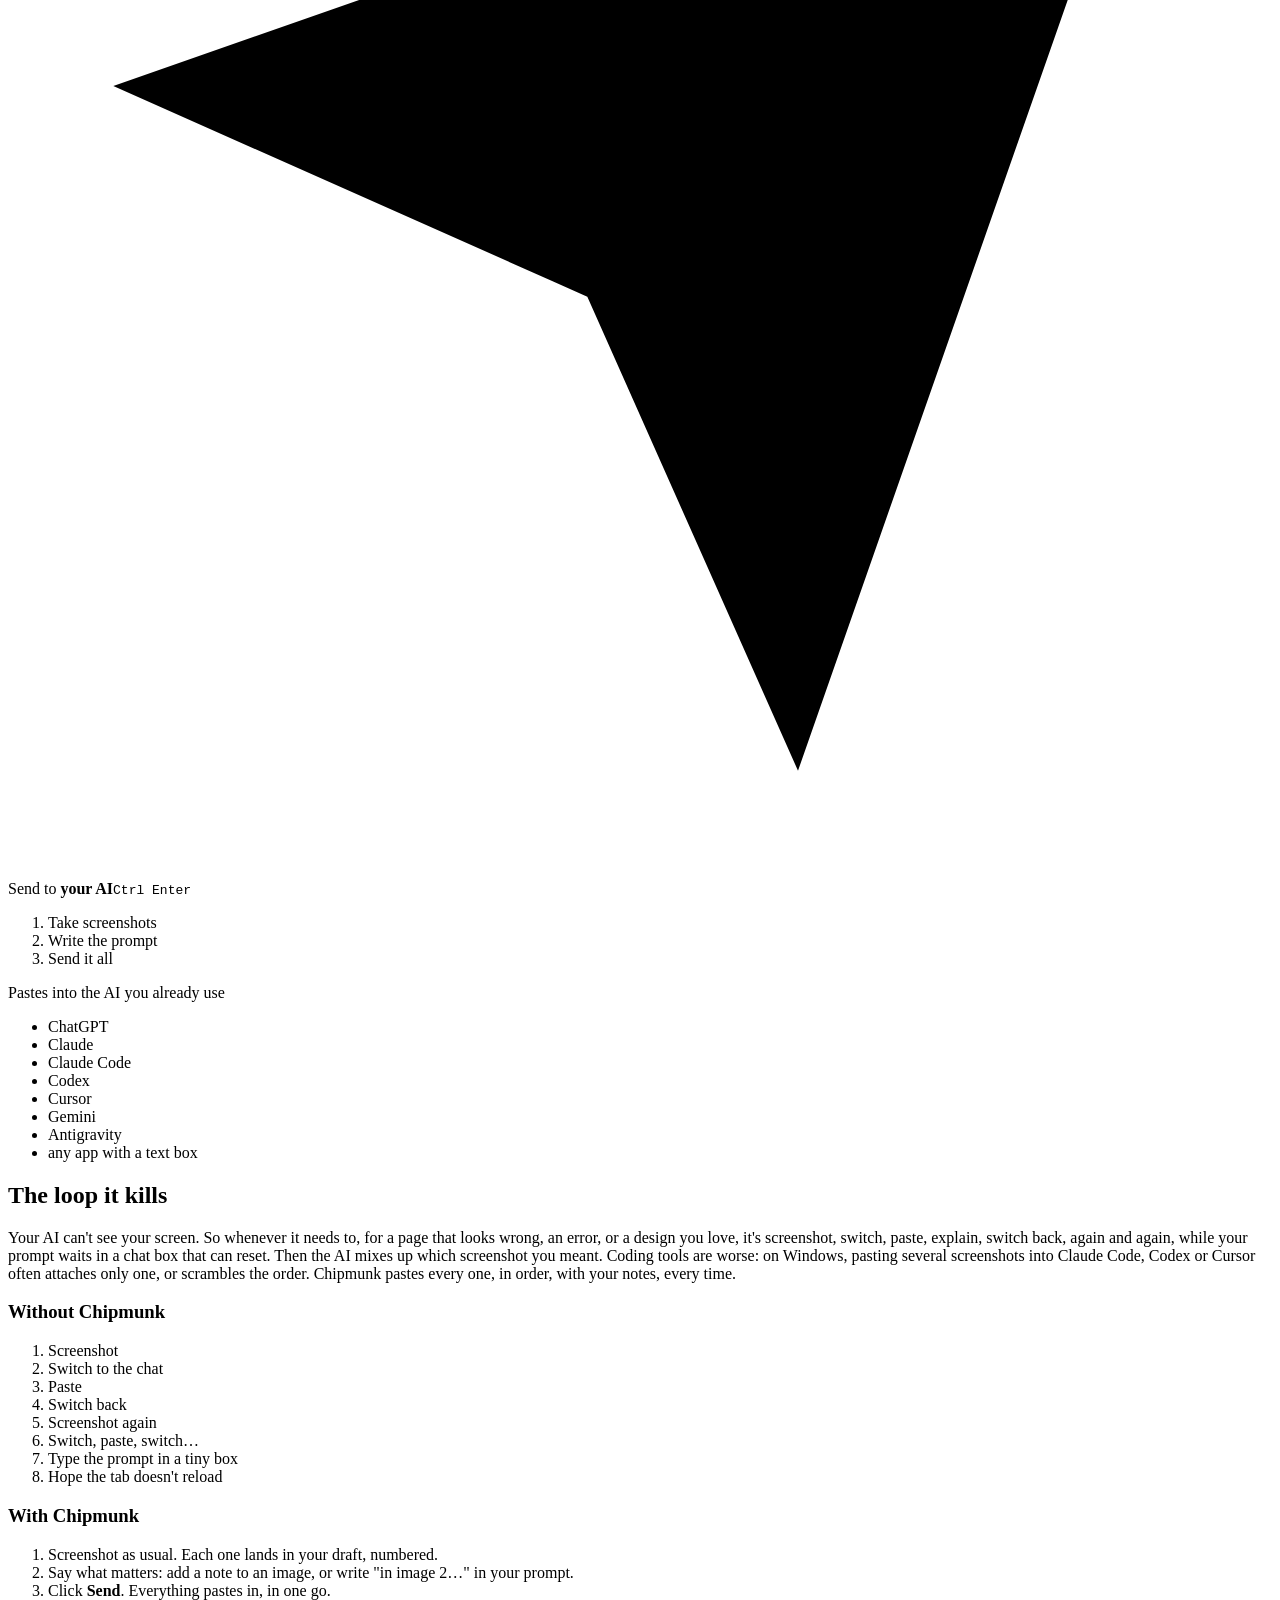
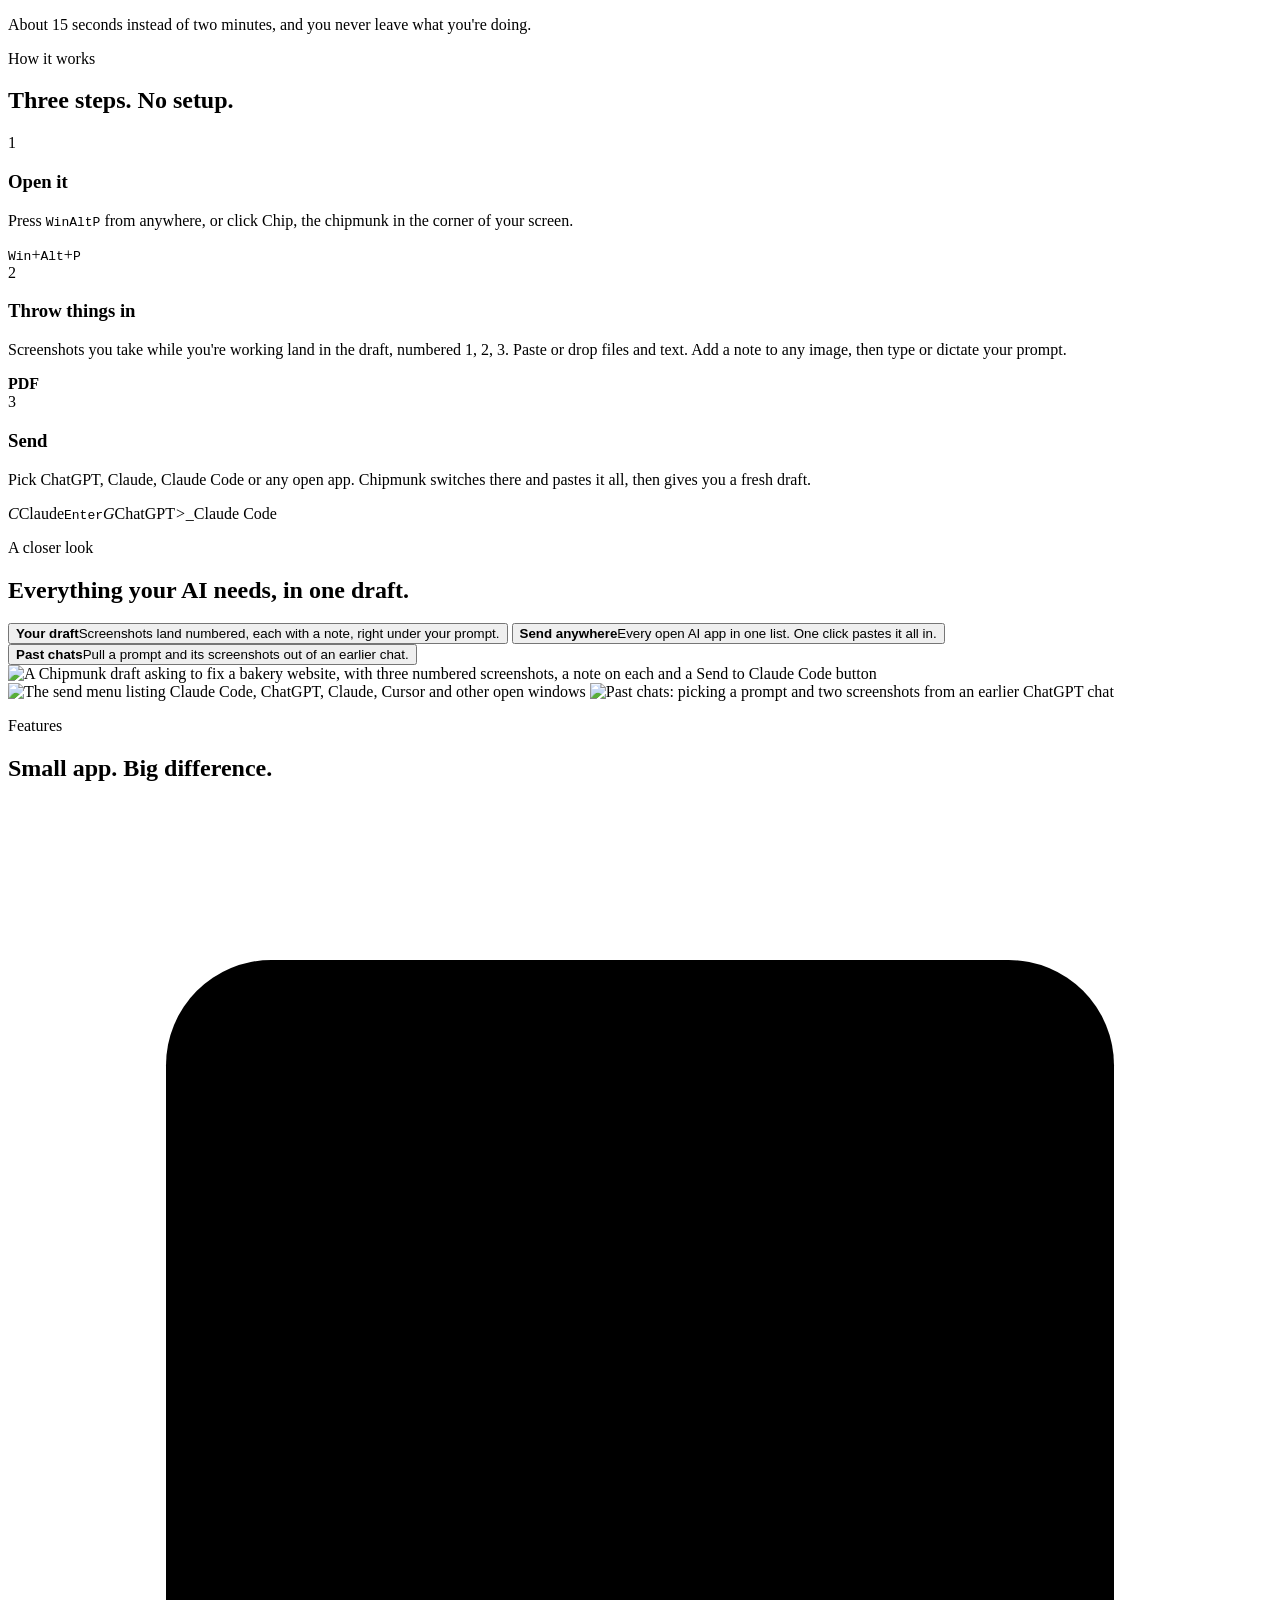
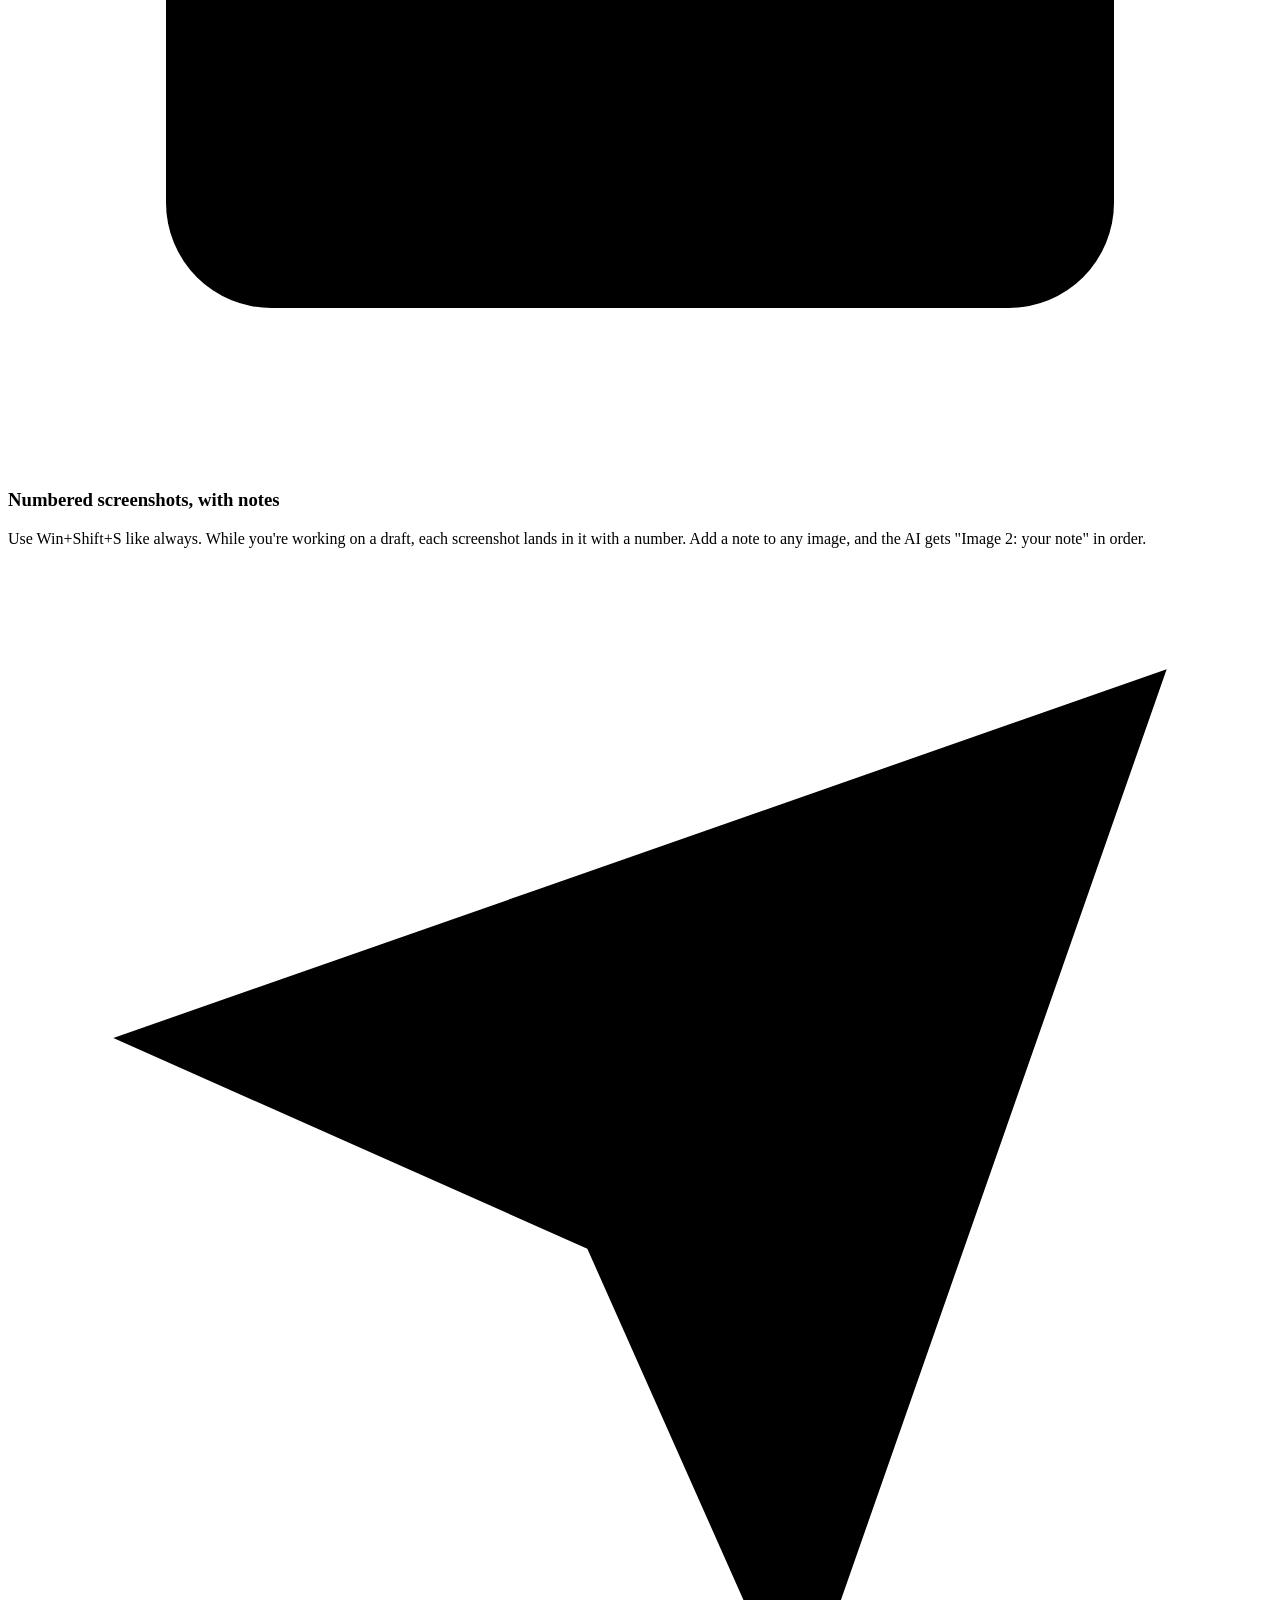
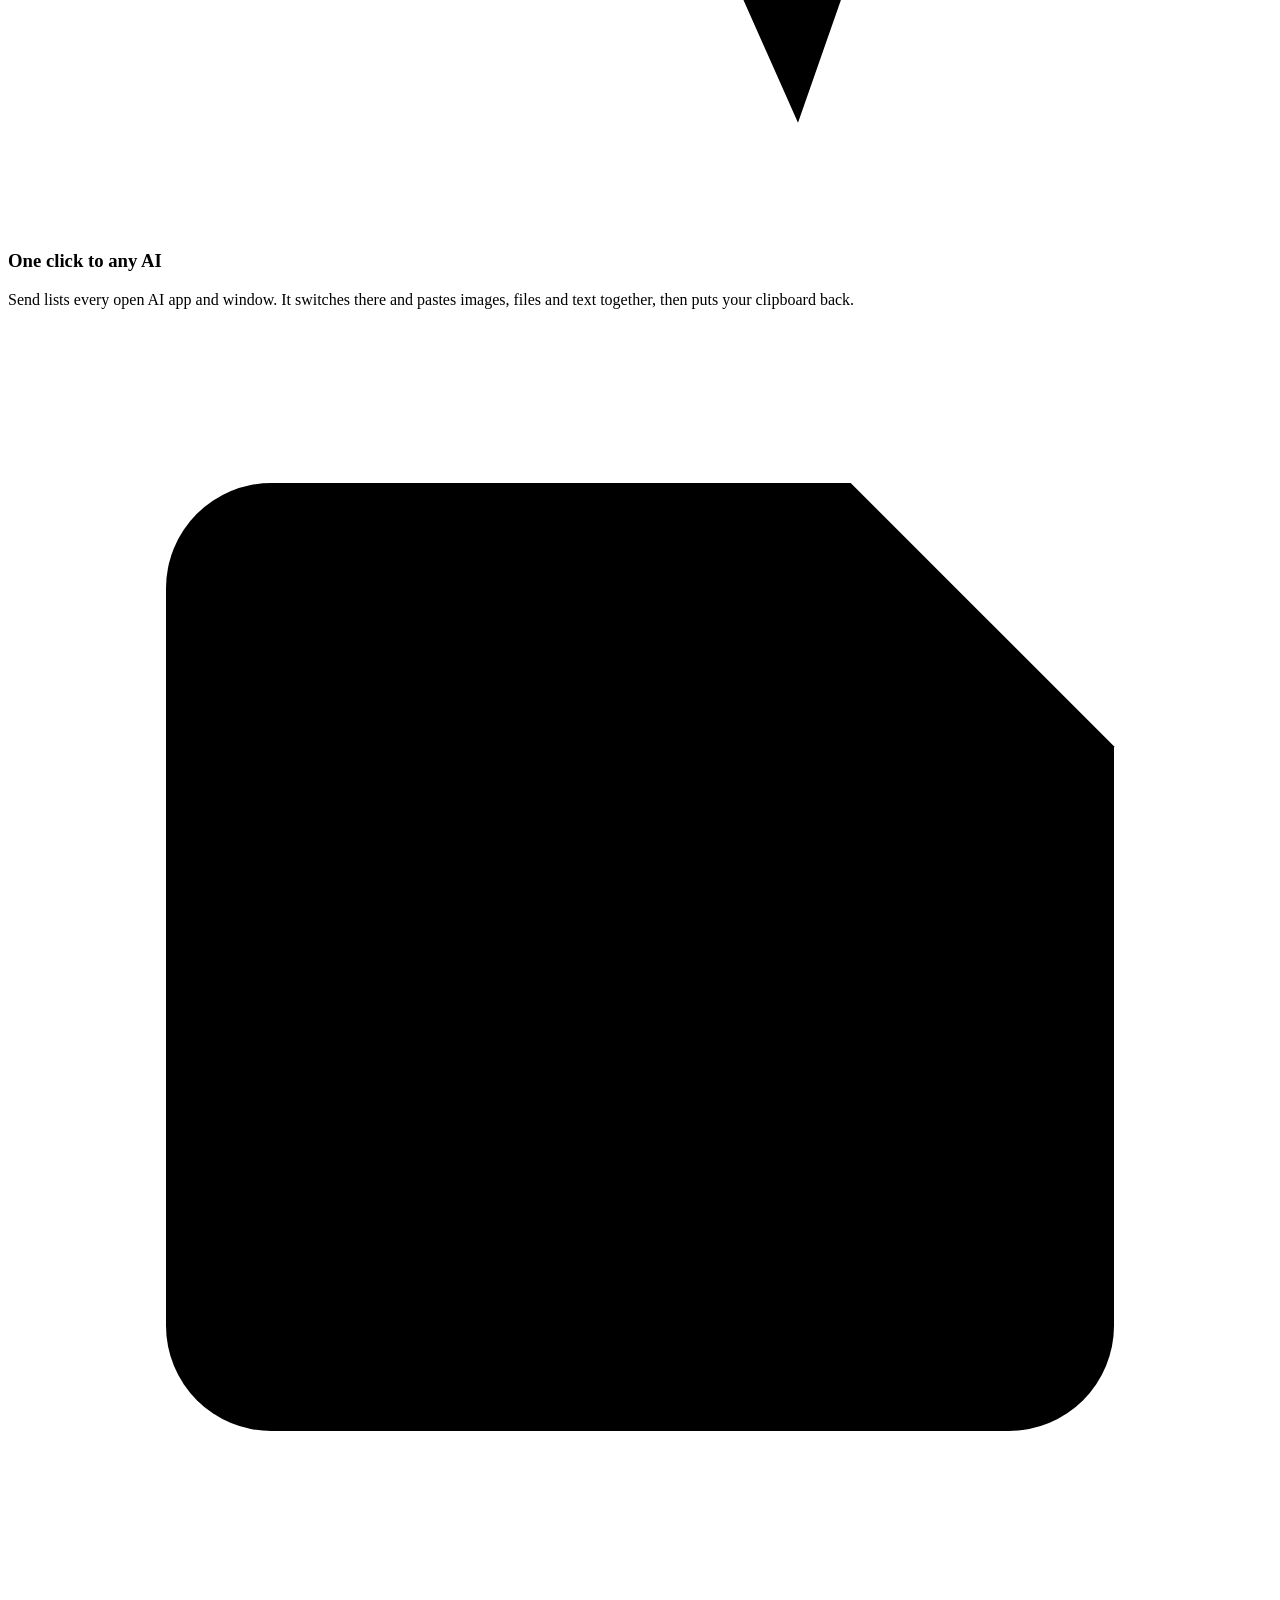
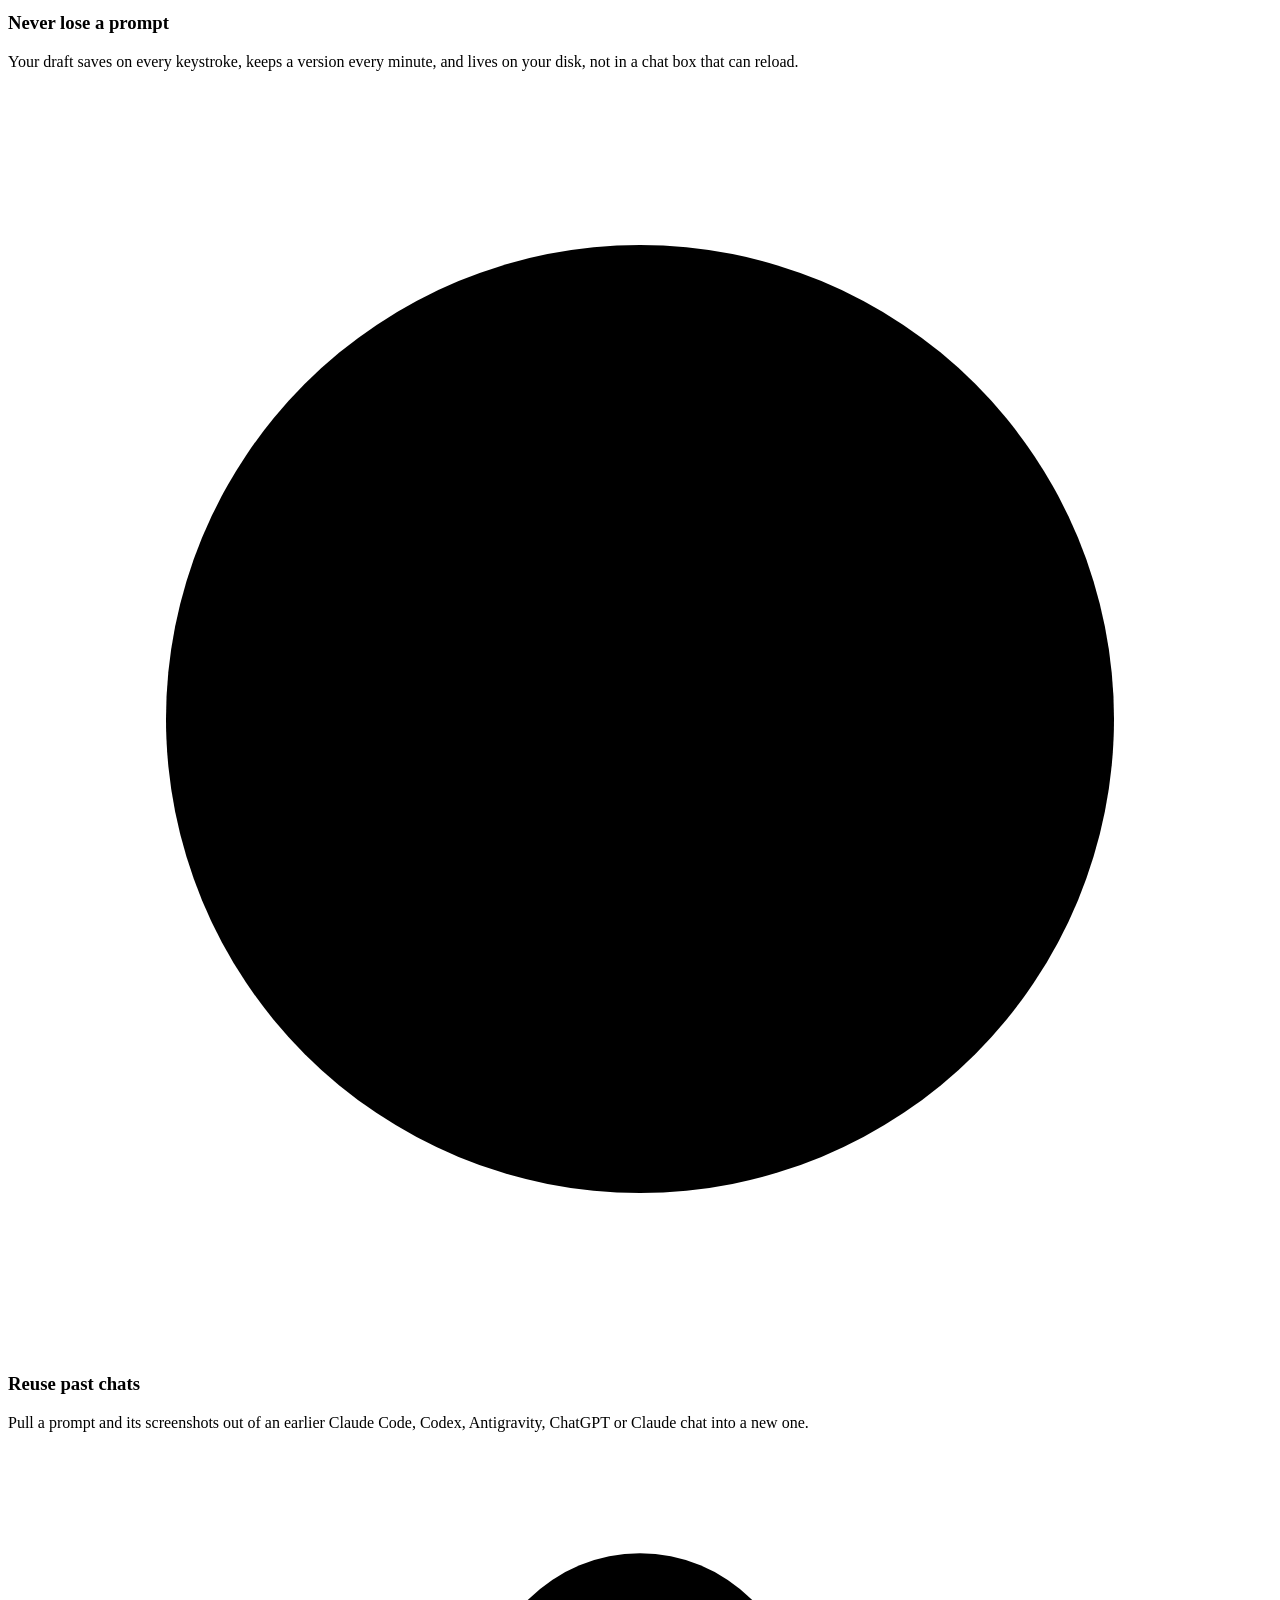
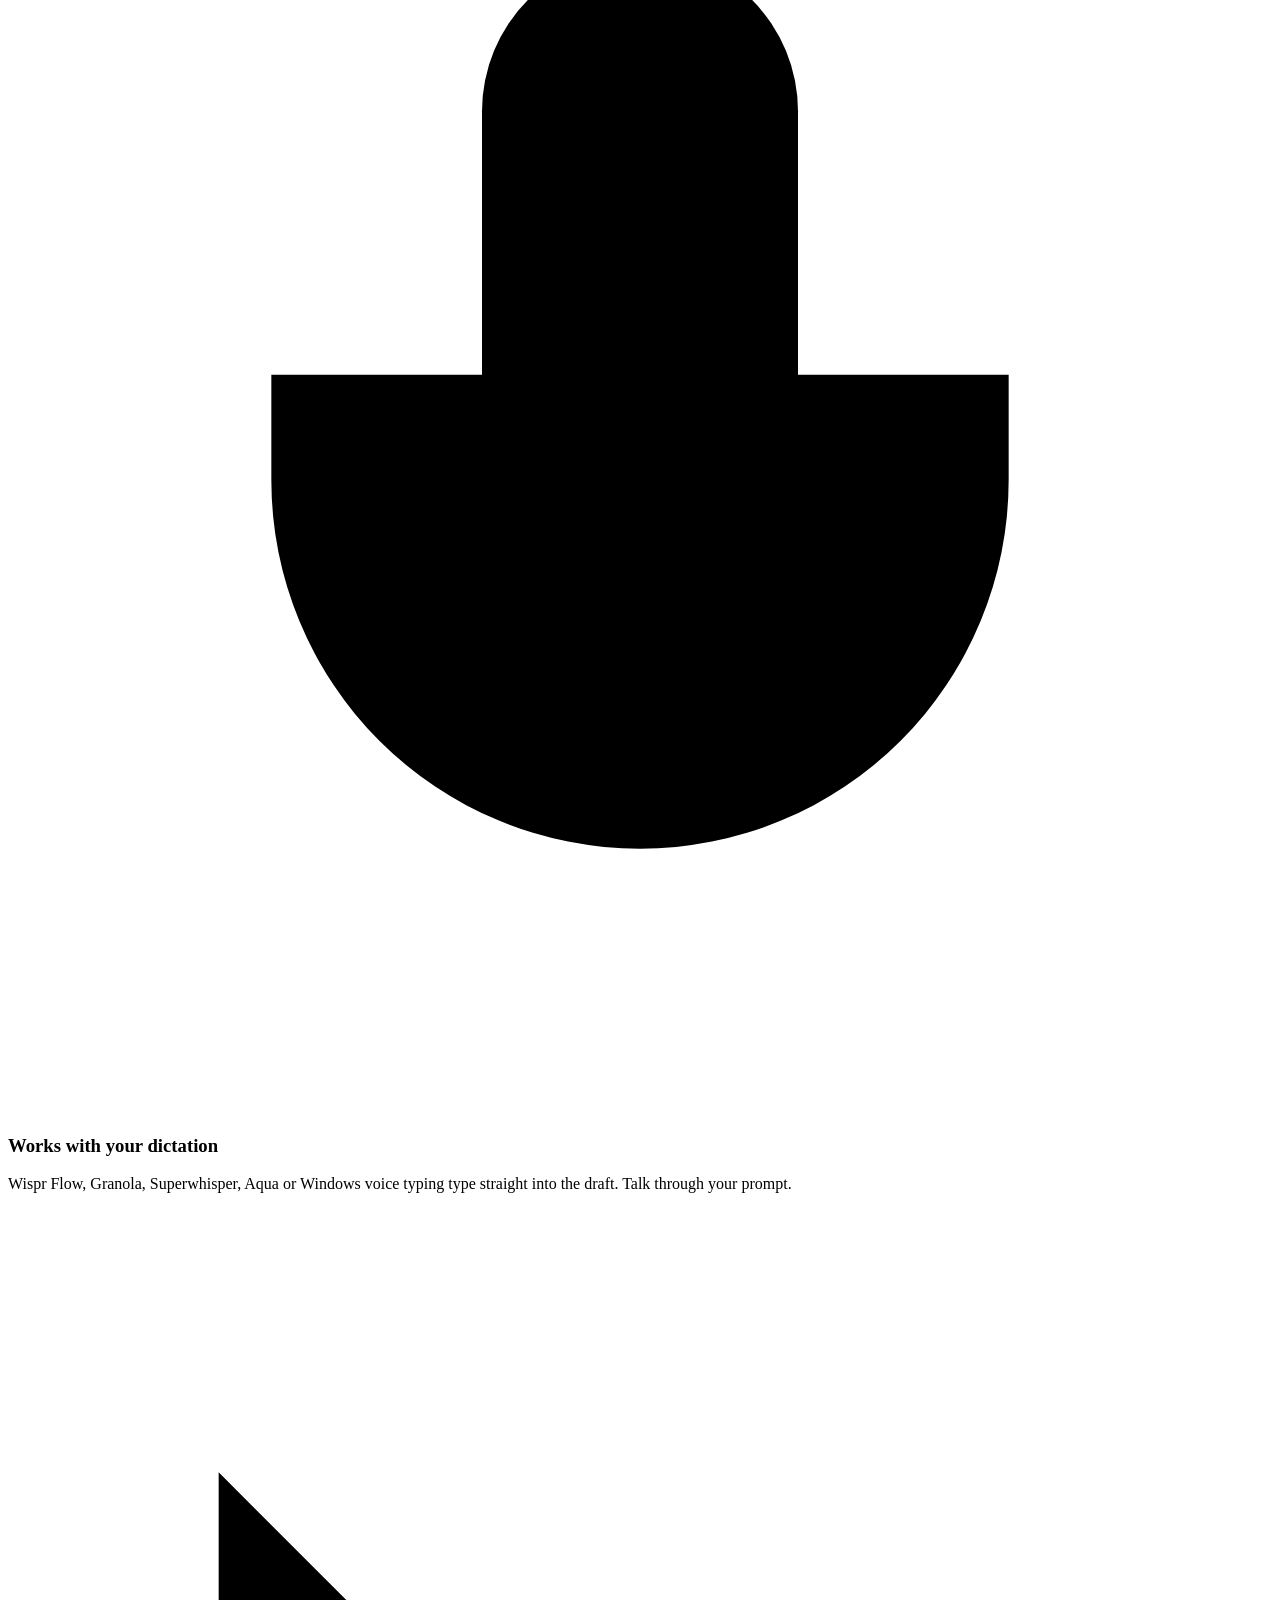
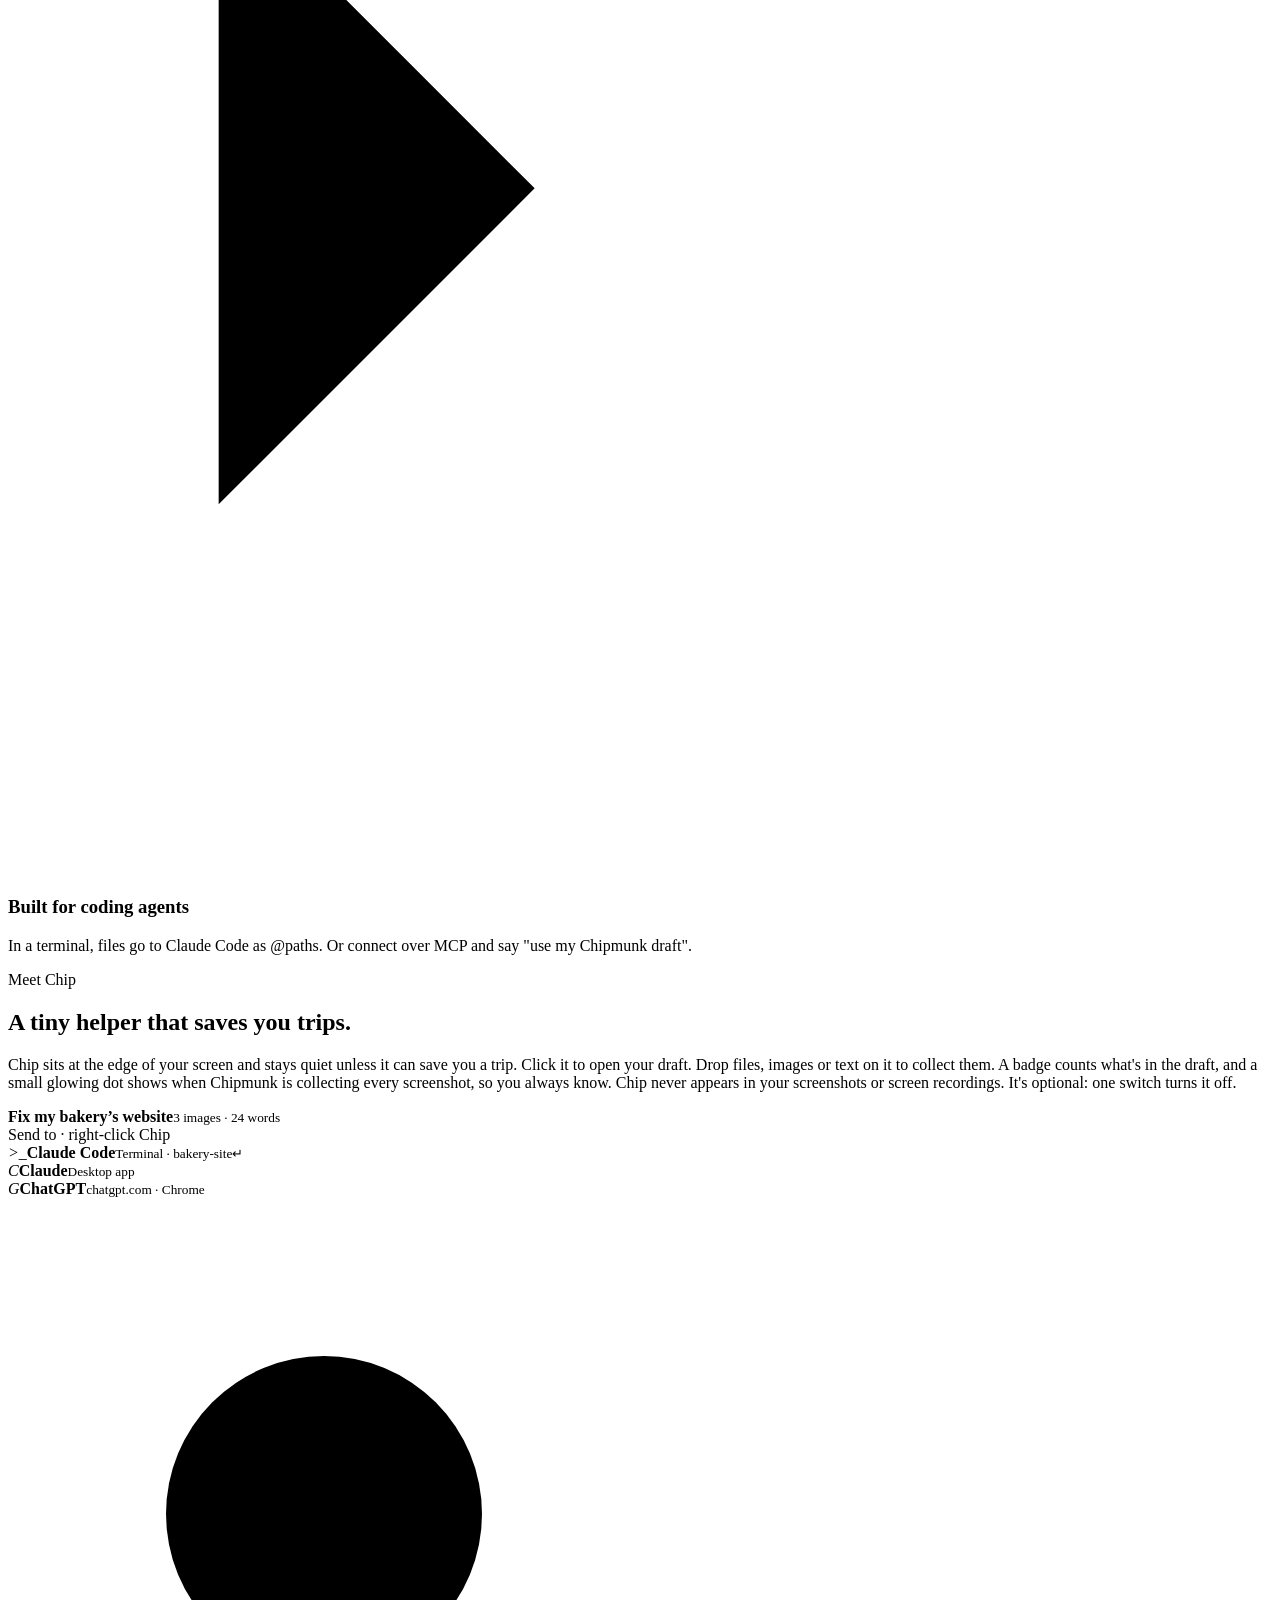
==== commit 85a4126b: "Site: tabs for the product shots, finished How it works cards, fresh image addresses, vercel.app goe" ====
--- a/site/index.html
+++ b/site/index.html
@@ -7,19 +7,19 @@
 <meta name="description" content="Free app for Windows and Mac. Collect screenshots, files and notes as you work, then paste them all into ChatGPT, Claude, Claude Code, Codex or Cursor at once, numbered, with a note on each.">
 <meta name="theme-color" content="#f7f6f2">
 <link rel="canonical" href="https://chipmunk.bsid.dev/">
-<link rel="icon" href="/assets/icon-64.png" type="image/png">
-<link rel="apple-touch-icon" href="/assets/icon-256.png">
+<link rel="icon" href="/assets/icon-64.png?v=cb21e7ff" type="image/png">
+<link rel="apple-touch-icon" href="/assets/icon-256.png?v=1ac532ad">
 <meta property="og:type" content="website">
 <meta property="og:url" content="https://chipmunk.bsid.dev/">
 <meta property="og:title" content="Chipmunk: give your AI the whole picture">
 <meta property="og:description" content="Free app for Windows and Mac. Collect screenshots, files and notes as you work, then paste them all into ChatGPT, Claude, Claude Code, Codex or Cursor at once, numbered, with a note on each.">
-<meta property="og:image" content="https://chipmunk.bsid.dev/assets/og.png">
+<meta property="og:image" content="https://chipmunk.bsid.dev/assets/og.png?v=15ef139a">
 <meta property="og:image:width" content="2400">
 <meta property="og:image:height" content="1260">
 <meta name="twitter:card" content="summary_large_image">
 <meta name="twitter:title" content="Chipmunk: give your AI the whole picture">
 <meta name="twitter:description" content="Collect screenshots, files and notes as you work. Paste them all into your AI at once. Free for Windows and Mac.">
-<meta name="twitter:image" content="https://chipmunk.bsid.dev/assets/og.png">
+<meta name="twitter:image" content="https://chipmunk.bsid.dev/assets/og.png?v=15ef139a">
 <link rel="preconnect" href="https://fonts.googleapis.com">
 <link rel="preconnect" href="https://fonts.gstatic.com" crossorigin>
 <link rel="stylesheet" href="https://fonts.googleapis.com/css2?family=Instrument+Serif:ital@0;1&family=Inter:wght@400;500;600;700&display=swap">
@@ -30,7 +30,7 @@
 
 <header class="nav" id="top">
   <div class="wrap nav-in">
-    <a class="brand" href="/" aria-label="Chipmunk home"><img src="/assets/icon-64.png" alt="" width="28" height="28">Chipmunk</a>
+    <a class="brand" href="/" aria-label="Chipmunk home"><img src="/assets/icon-64.png?v=cb21e7ff" alt="" width="28" height="28">Chipmunk</a>
     <nav class="nav-links" aria-label="Main">
       <a href="#how">How it works</a>
       <a href="#features">Features</a>
@@ -154,19 +154,28 @@
           <span class="num">3</span>
           <h3>Send</h3>
           <p>Pick ChatGPT, Claude, Claude Code or any open app. Chipmunk switches there and pastes it all, then gives you a fresh draft.</p>
-          <div class="card-art send-art"><span class="app"><i class="av c1">C</i>Claude</span><span class="app"><i class="av c2">G</i>ChatGPT</span><span class="app"><i class="av c3">&gt;_</i>Claude Code</span></div>
+          <div class="card-art send-art"><span class="app"><i class="av c1">C</i>Claude<kbd>Enter</kbd></span><span class="app"><i class="av c2">G</i>ChatGPT</span><span class="app"><i class="av c3">&gt;_</i>Claude Code</span></div>
         </article>
       </div>
     </div>
   </section>
 
   <!-- product shots -->
-  <section class="shots">
+  <section class="shots" id="tour">
     <div class="wrap shots-in">
-      <figure class="shot-main"><img src="/assets/panel-light.webp" alt="A Chipmunk draft asking to fix a bakery website, with three numbered screenshots, a note on each and a Send to Claude Code button" width="705" height="1230" loading="lazy"></figure>
-      <div class="shot-side">
-        <figure><img src="/assets/send-menu.webp" alt="The send menu listing every open AI app" width="705" height="1230" loading="lazy"><figcaption>Send to any open AI app</figcaption></figure>
-        <figure><img src="/assets/past-chats.webp" alt="Past chats: picking prompts and images from an earlier chat" width="705" height="1230" loading="lazy"><figcaption>Reuse pieces of past chats</figcaption></figure>
+      <div class="tour-copy">
+        <p class="kicker">A closer look</p>
+        <h2>Everything your AI needs, in one draft.</h2>
+        <div class="tour-tabs" role="tablist" aria-label="Chipmunk screens">
+          <button type="button" role="tab" id="tab-draft" aria-controls="shot-draft" aria-selected="true"><b>Your draft</b><span>Screenshots land numbered, each with a note, right under your prompt.</span></button>
+          <button type="button" role="tab" id="tab-send" aria-controls="shot-send" aria-selected="false" tabindex="-1"><b>Send anywhere</b><span>Every open AI app in one list. One click pastes it all in.</span></button>
+          <button type="button" role="tab" id="tab-past" aria-controls="shot-past" aria-selected="false" tabindex="-1"><b>Past chats</b><span>Pull a prompt and its screenshots out of an earlier chat.</span></button>
+        </div>
+      </div>
+      <div class="tour-shot">
+        <img class="on" role="tabpanel" id="shot-draft" aria-labelledby="tab-draft" src="/assets/panel-light.webp?v=5711bc42" alt="A Chipmunk draft asking to fix a bakery website, with three numbered screenshots, a note on each and a Send to Claude Code button" width="705" height="1230" loading="lazy">
+        <img role="tabpanel" id="shot-send" aria-labelledby="tab-send" aria-hidden="true" src="/assets/send-menu.webp?v=691b22e2" alt="The send menu listing Claude Code, ChatGPT, Claude, Cursor and other open windows" width="705" height="1230" loading="lazy">
+        <img role="tabpanel" id="shot-past" aria-labelledby="tab-past" aria-hidden="true" src="/assets/past-chats.webp?v=1218efb0" alt="Past chats: picking a prompt and two screenshots from an earlier ChatGPT chat" width="705" height="1230" loading="lazy">
       </div>
     </div>
   </section>
@@ -207,7 +216,7 @@
           <div class="cm-row plain"><svg viewBox="0 0 24 24"><circle cx="12" cy="12" r="9"/><path d="M12 7v5l3.5 2"/></svg><span>Past chats</span></div>
         </div>
         <div class="chip-say">3 items ready for Claude Code.<small>Click me to paste it in</small></div>
-        <img class="chip-img" src="/assets/chip.png" alt="Chip, the Chipmunk mascot, holding an acorn" width="220" height="220" loading="lazy">
+        <img class="chip-img" src="/assets/chip.png?v=1477eaaa" alt="Chip, the Chipmunk mascot, holding an acorn" width="220" height="220" loading="lazy">
       </div>
     </div>
   </section>
@@ -246,7 +255,7 @@
       </div>
       <div class="install-art" aria-hidden="true">
         <div class="setup-card">
-          <img src="/assets/chip.png" alt="" width="96" height="96">
+          <img src="/assets/chip.png?v=1477eaaa" alt="" width="96" height="96">
           <b>Chipmunk is ready</b>
           <span>Look for Chip in the corner of your screen.</span>
           <i class="bar"><i></i></i>
@@ -278,7 +287,7 @@
   <!-- final cta -->
   <section class="final">
     <div class="wrap final-in">
-      <img src="/assets/chip.png" alt="" width="120" height="120" loading="lazy">
+      <img src="/assets/chip.png?v=1477eaaa" alt="" width="120" height="120" loading="lazy">
       <h2>Stop pasting screenshots one by one.</h2>
       <a class="btn btn-light btn-lg" href="/download" data-download>
         <svg class="winlogo" viewBox="0 0 24 24" aria-hidden="true"><path d="M3 5.3l7.4-1v7.2H3V5.3zm8.3-1.2L21 2.8v8.7h-9.7V4.1zM3 12.5h7.4v7.2L3 18.7v-6.2zm8.3 0H21v8.7l-9.7-1.3v-7.4z"/></svg>
@@ -291,14 +300,14 @@
 
 <footer class="foot">
   <div class="wrap foot-in">
-    <span class="brand small"><img src="/assets/icon-64.png" alt="" width="20" height="20">Chipmunk</span>
+    <span class="brand small"><img src="/assets/icon-64.png?v=cb21e7ff" alt="" width="20" height="20">Chipmunk</span>
     <span>Made by <a href="https://bsid.dev">Siddharth</a></span>
     <span><a href="/github">GitHub</a> · <a href="https://github.com/itsbsiddharth/chipmunk/releases">Releases</a> · MIT license</span>
   </div>
 </footer>
 
 <div class="mac-note" id="mac-note" hidden>
-  <p><b>Chipmunk is for Windows.</b> Send this link to your PC to install it there.</p>
+  <p><b>Chipmunk is for Windows and Mac.</b> Send this link to your computer to install it there.</p>
   <button type="button" data-copy-link>Copy link</button>
 </div>
 
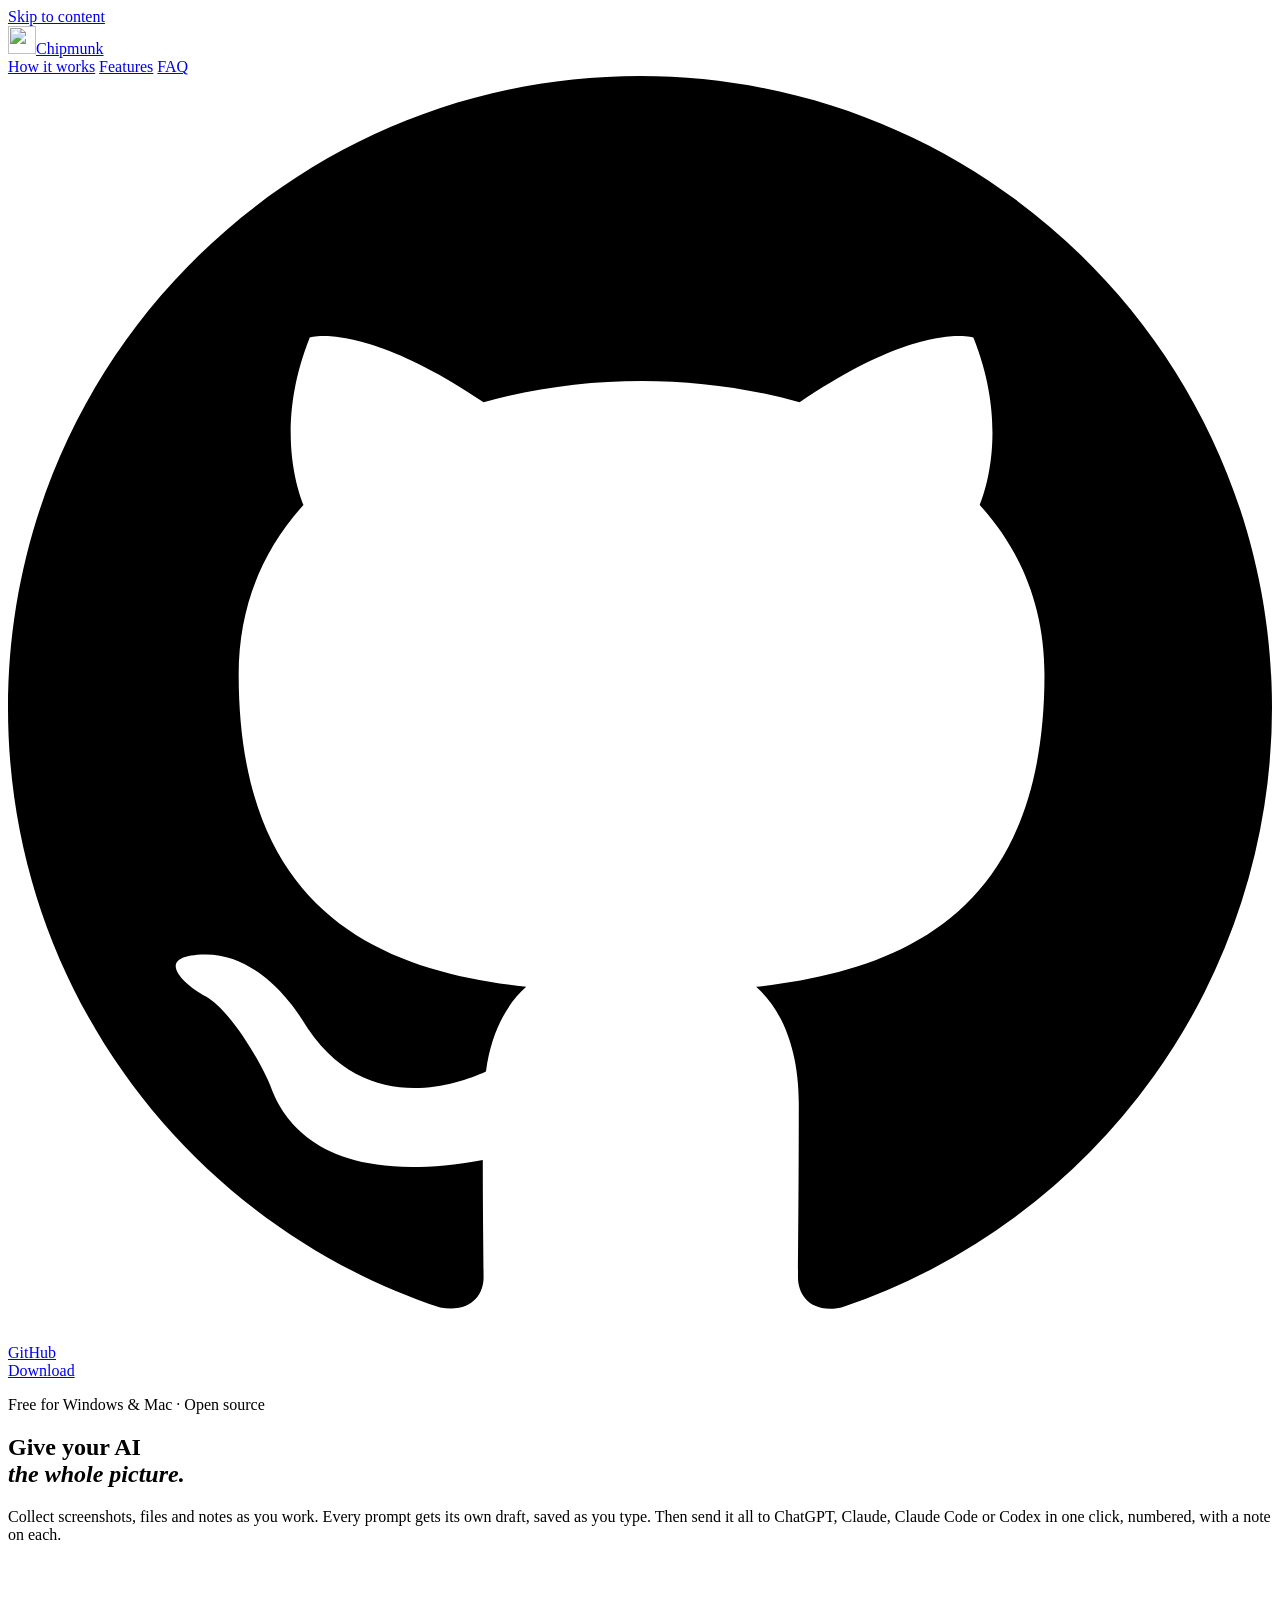
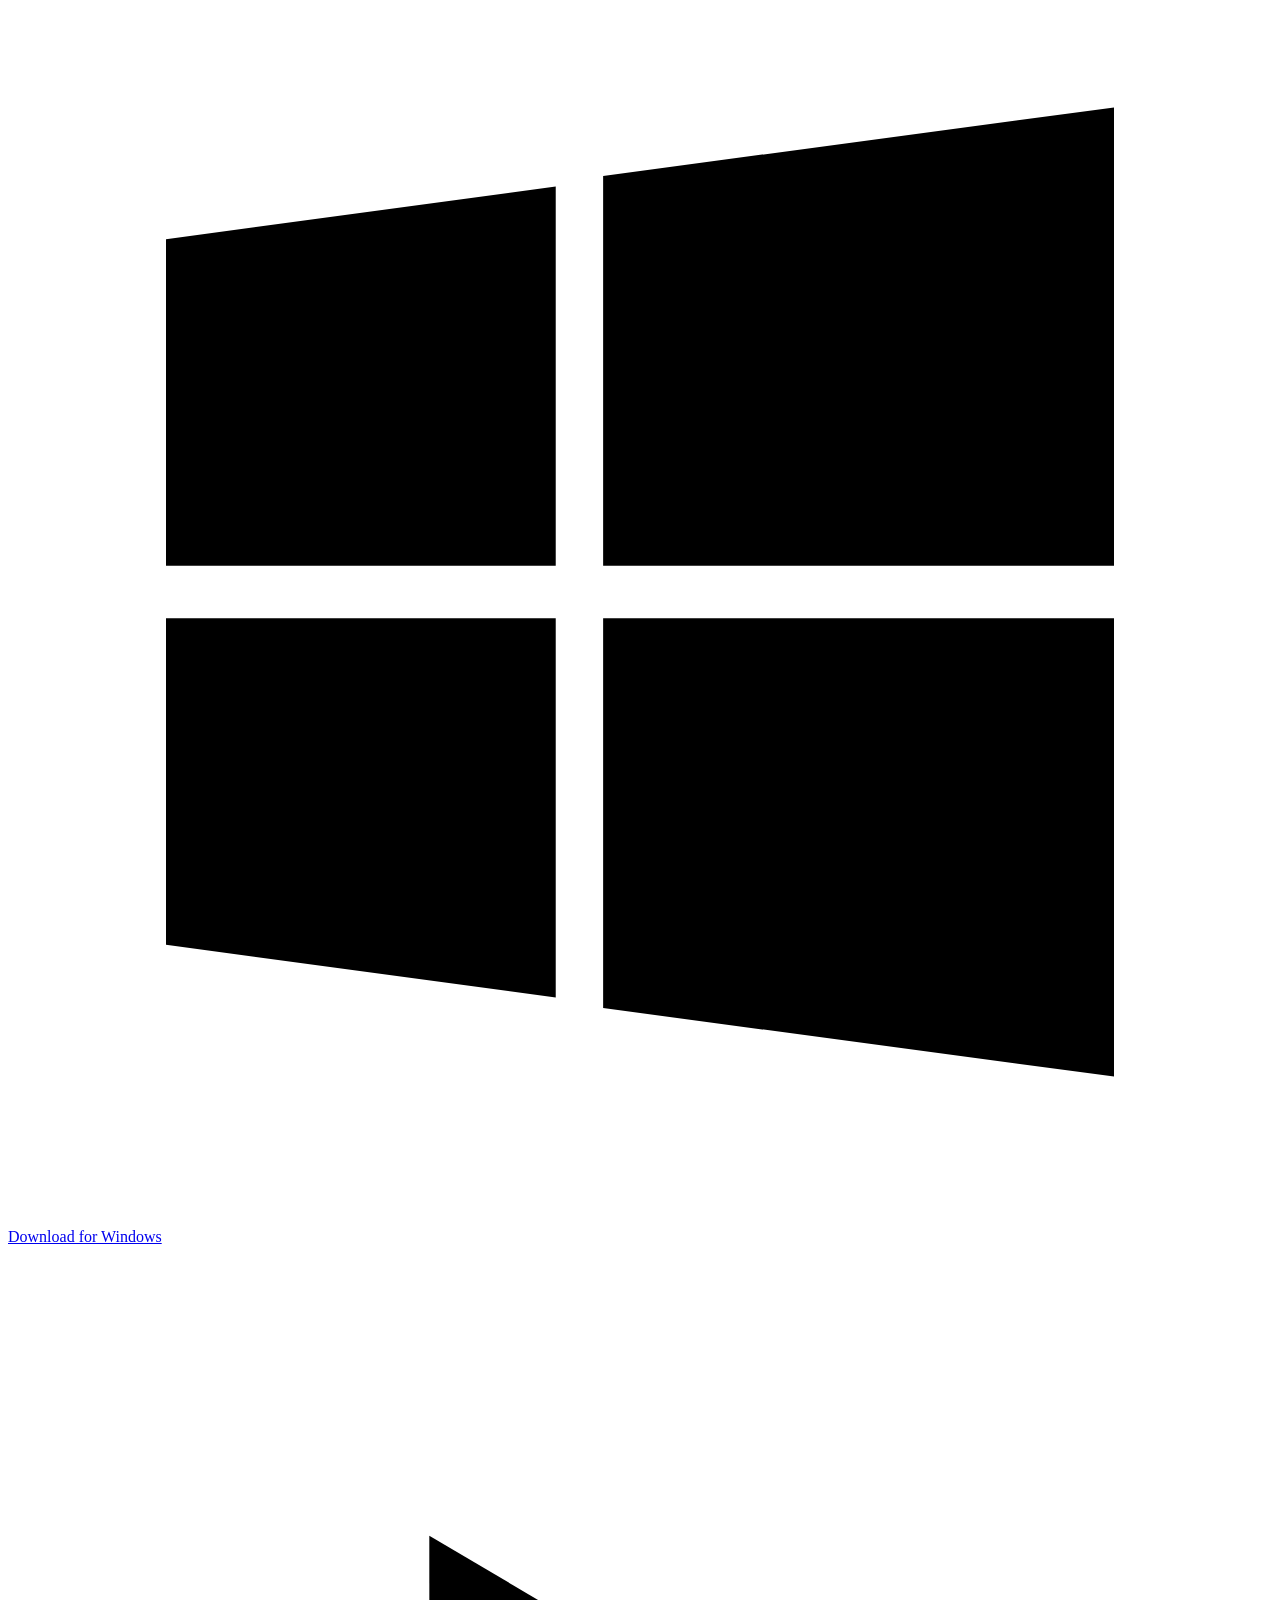
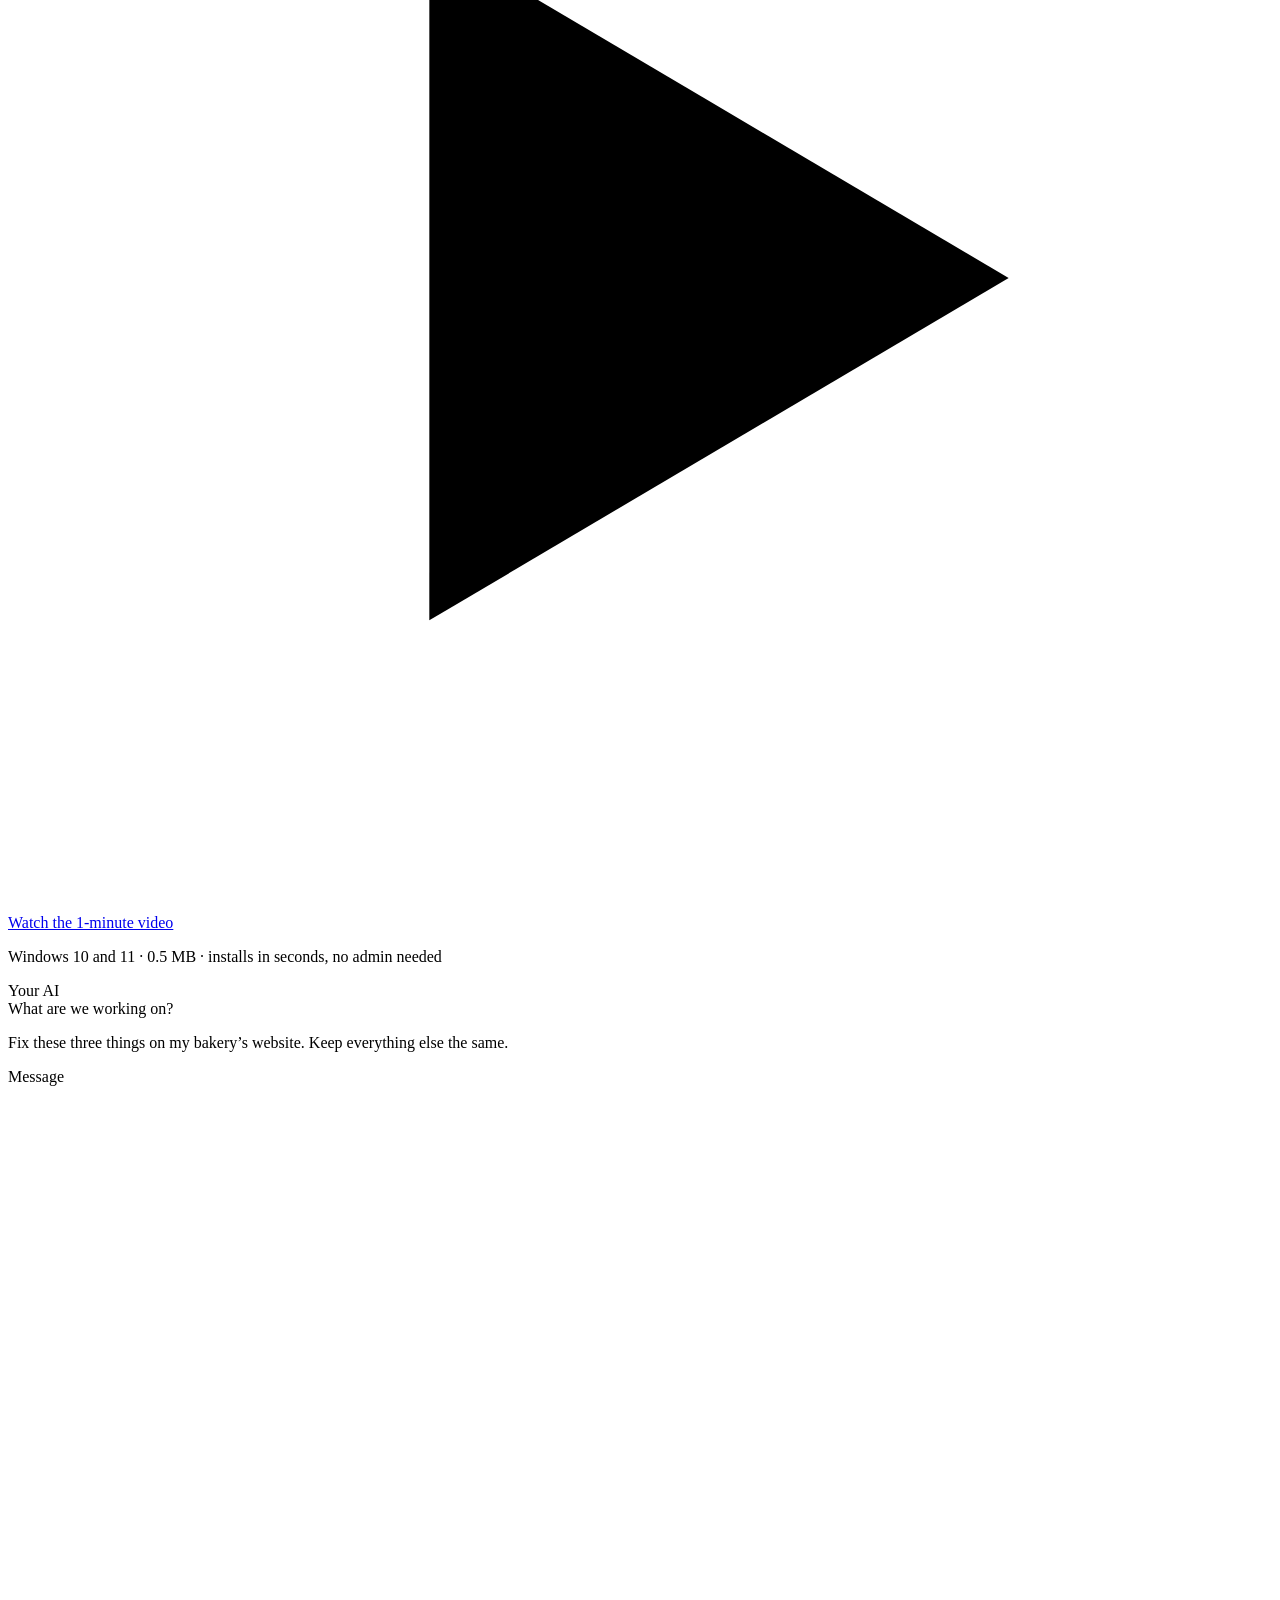
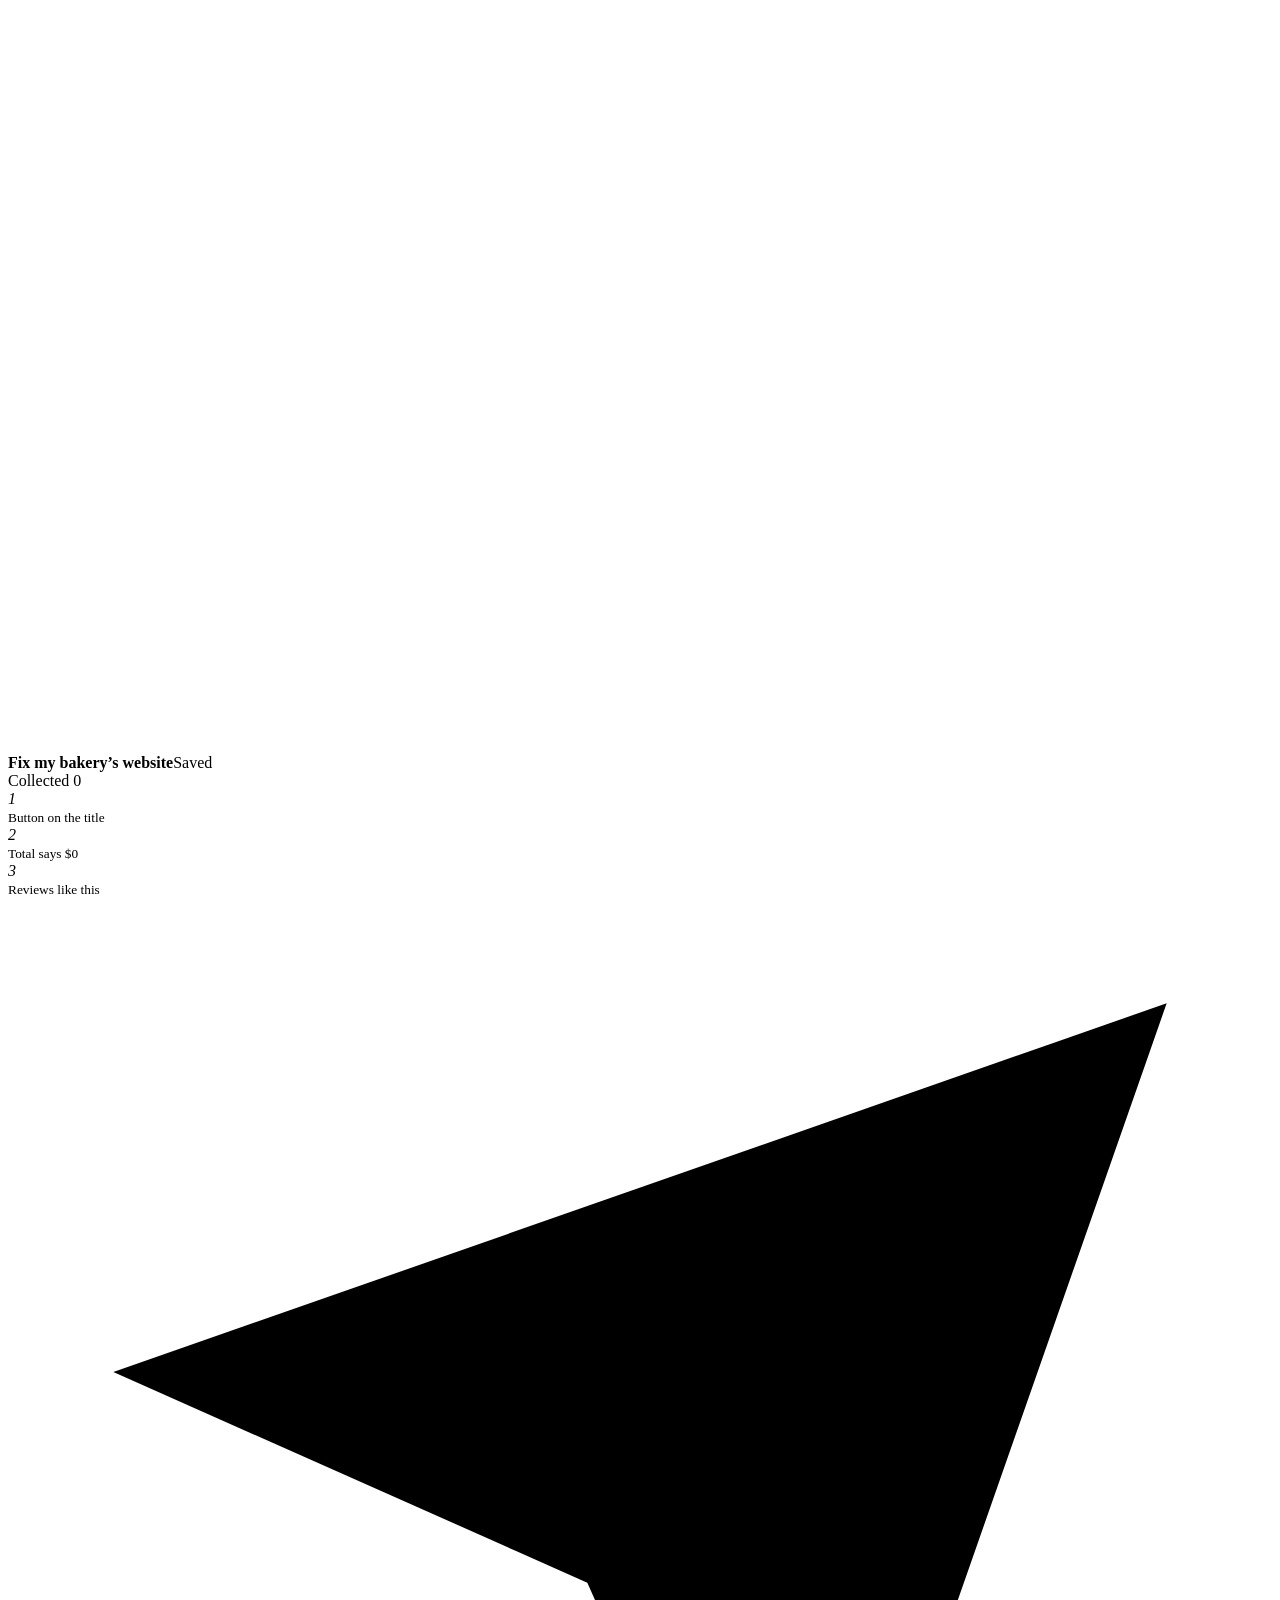
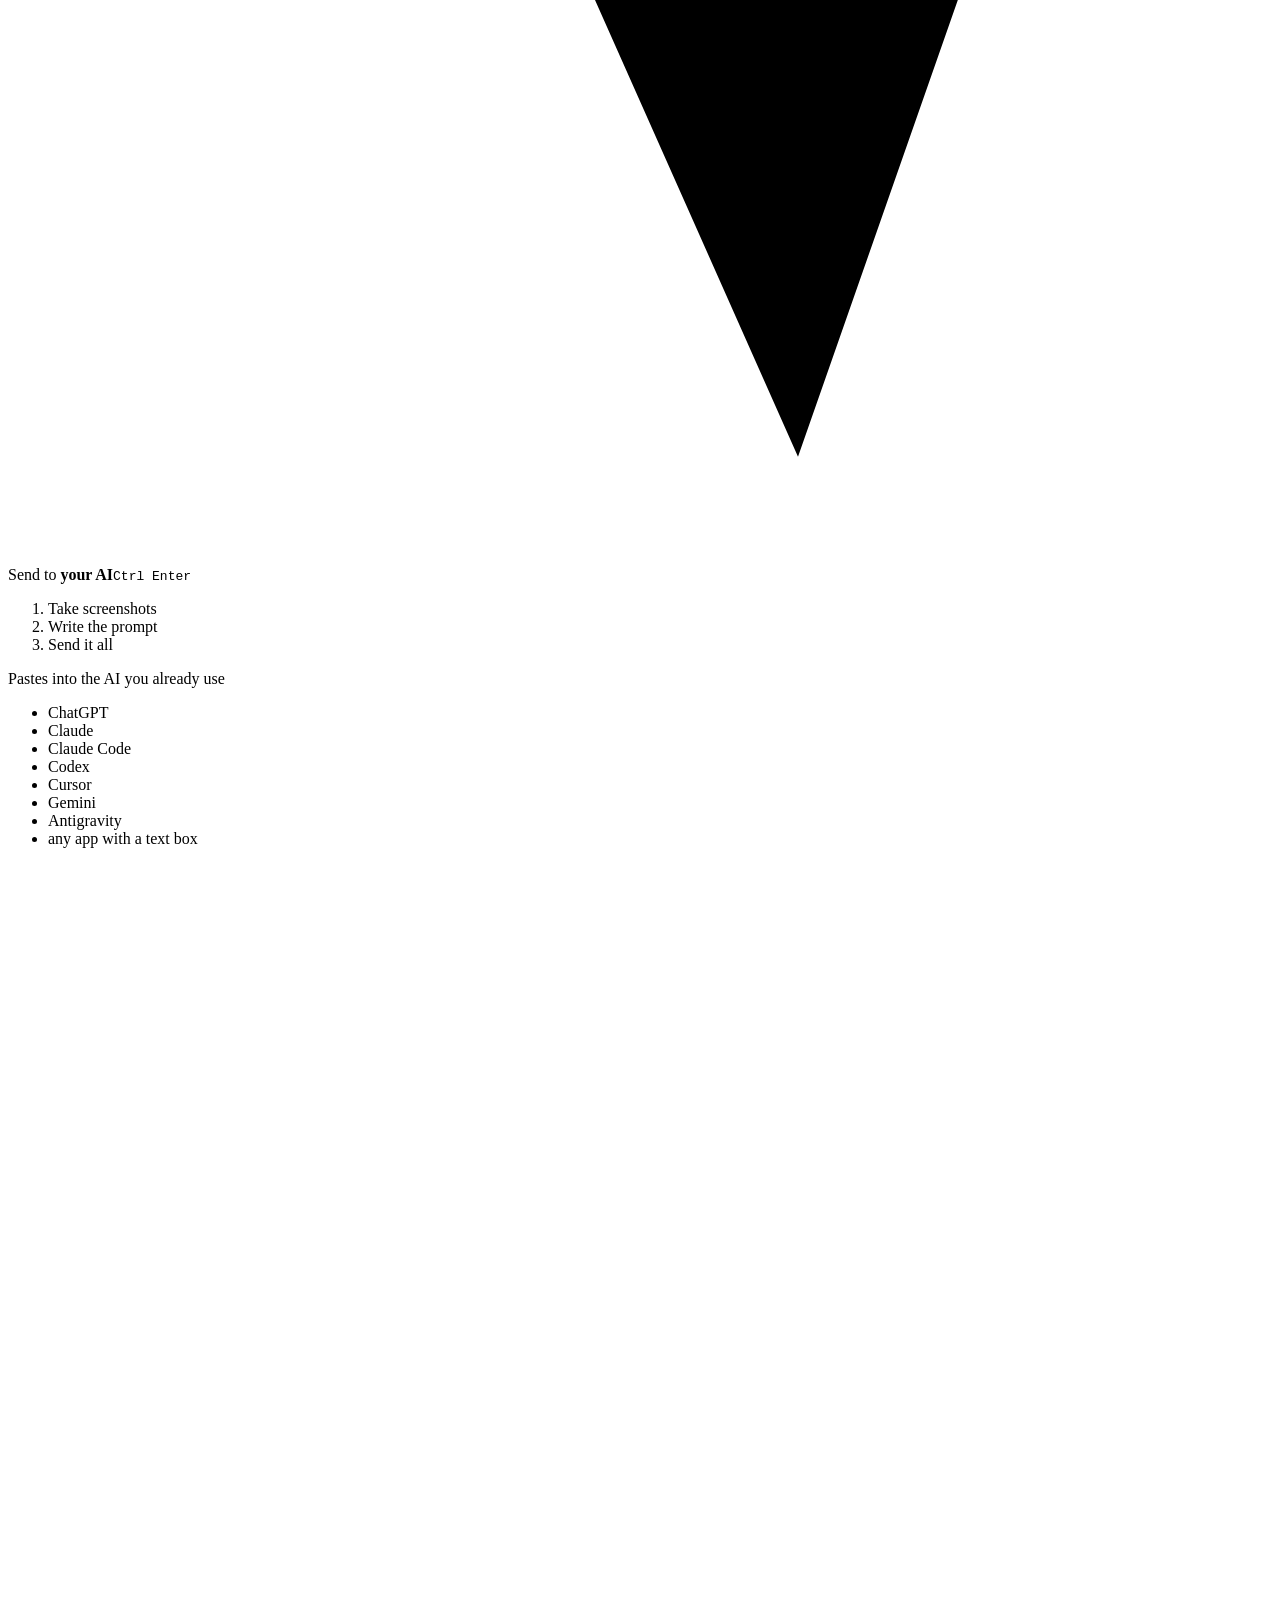
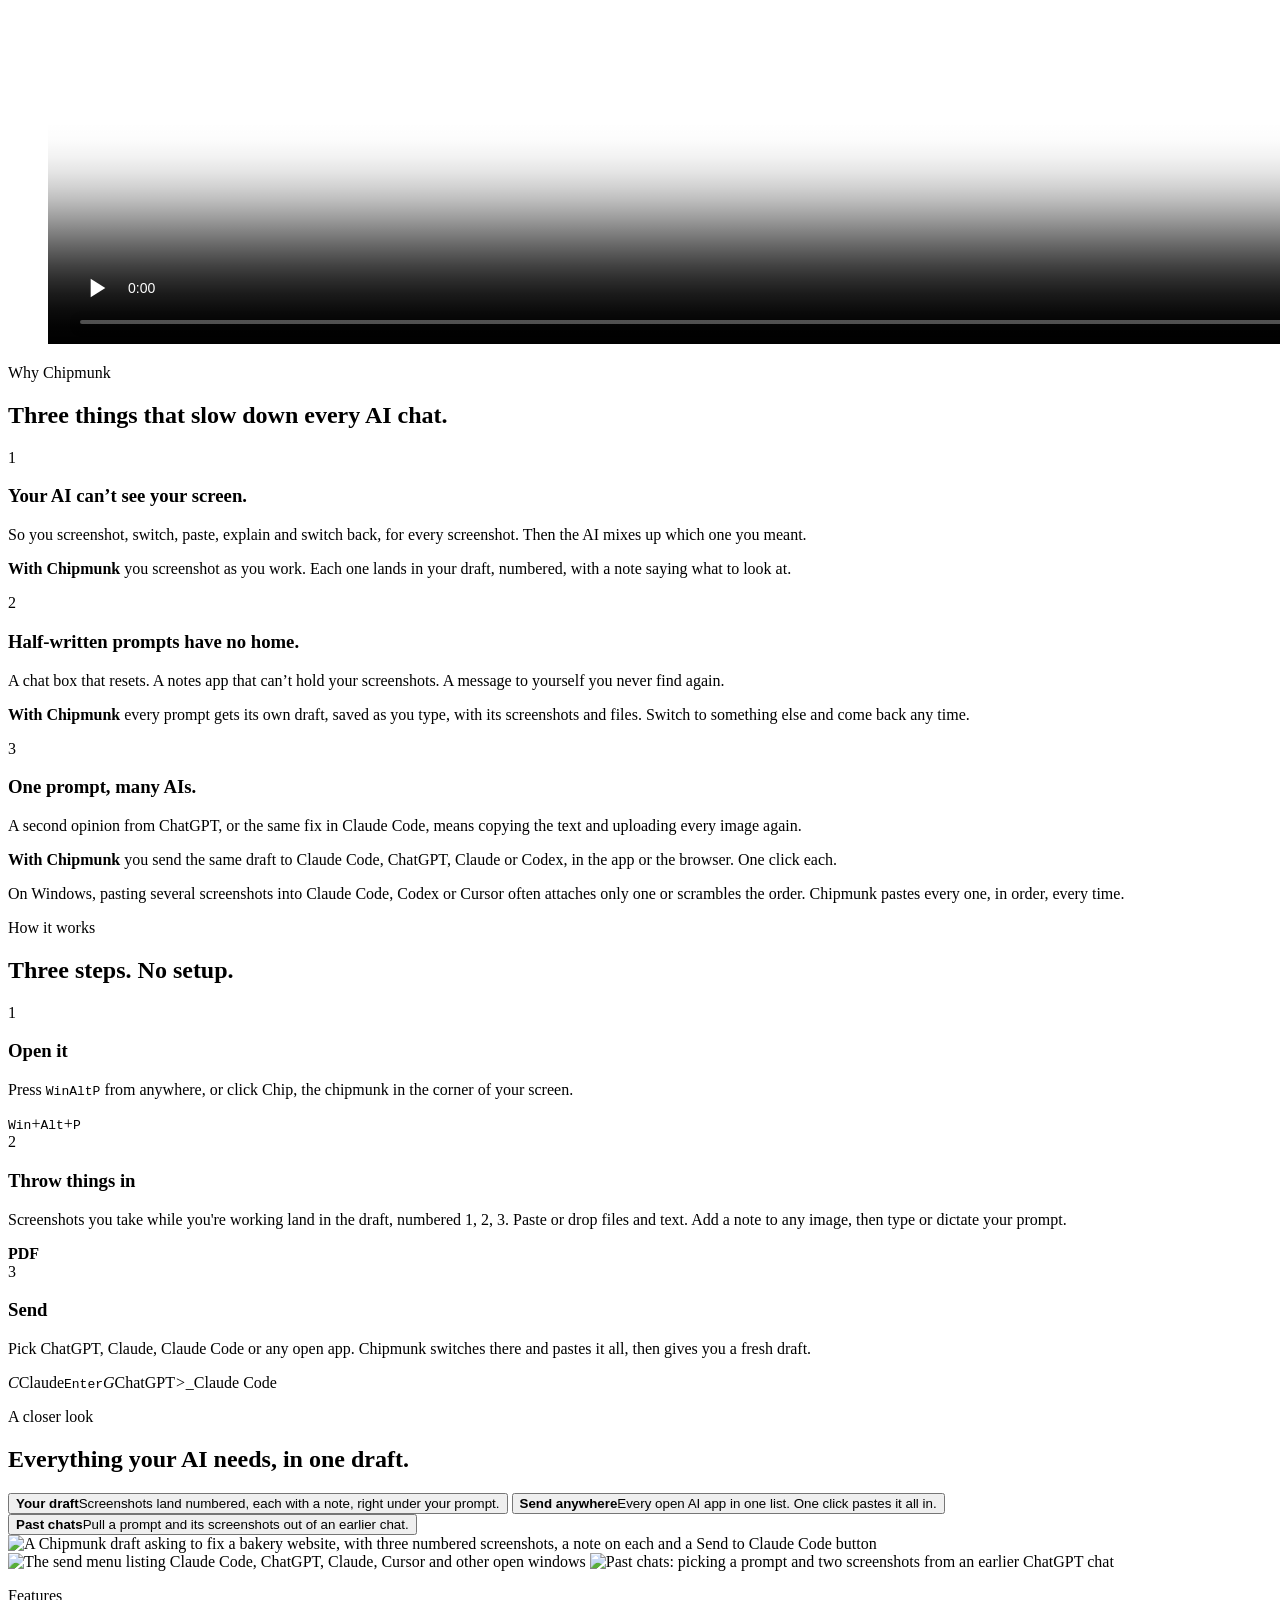
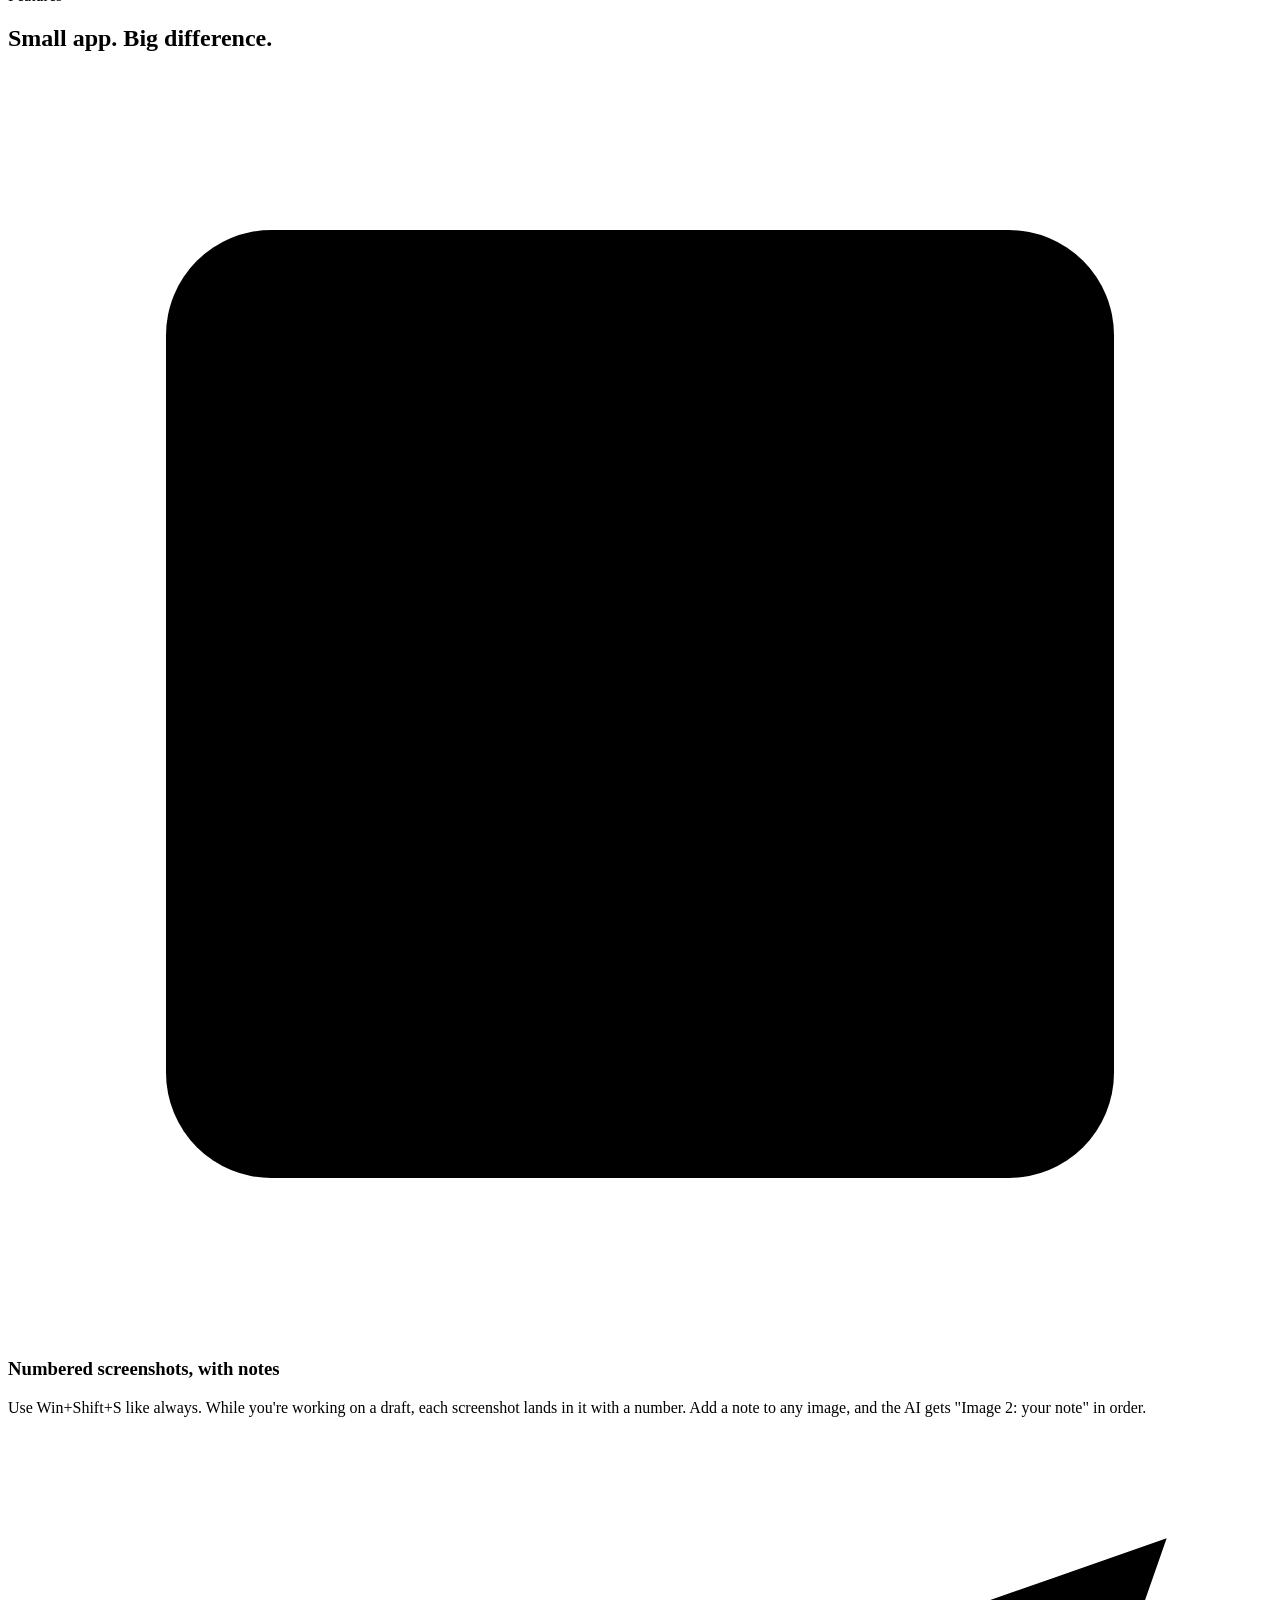
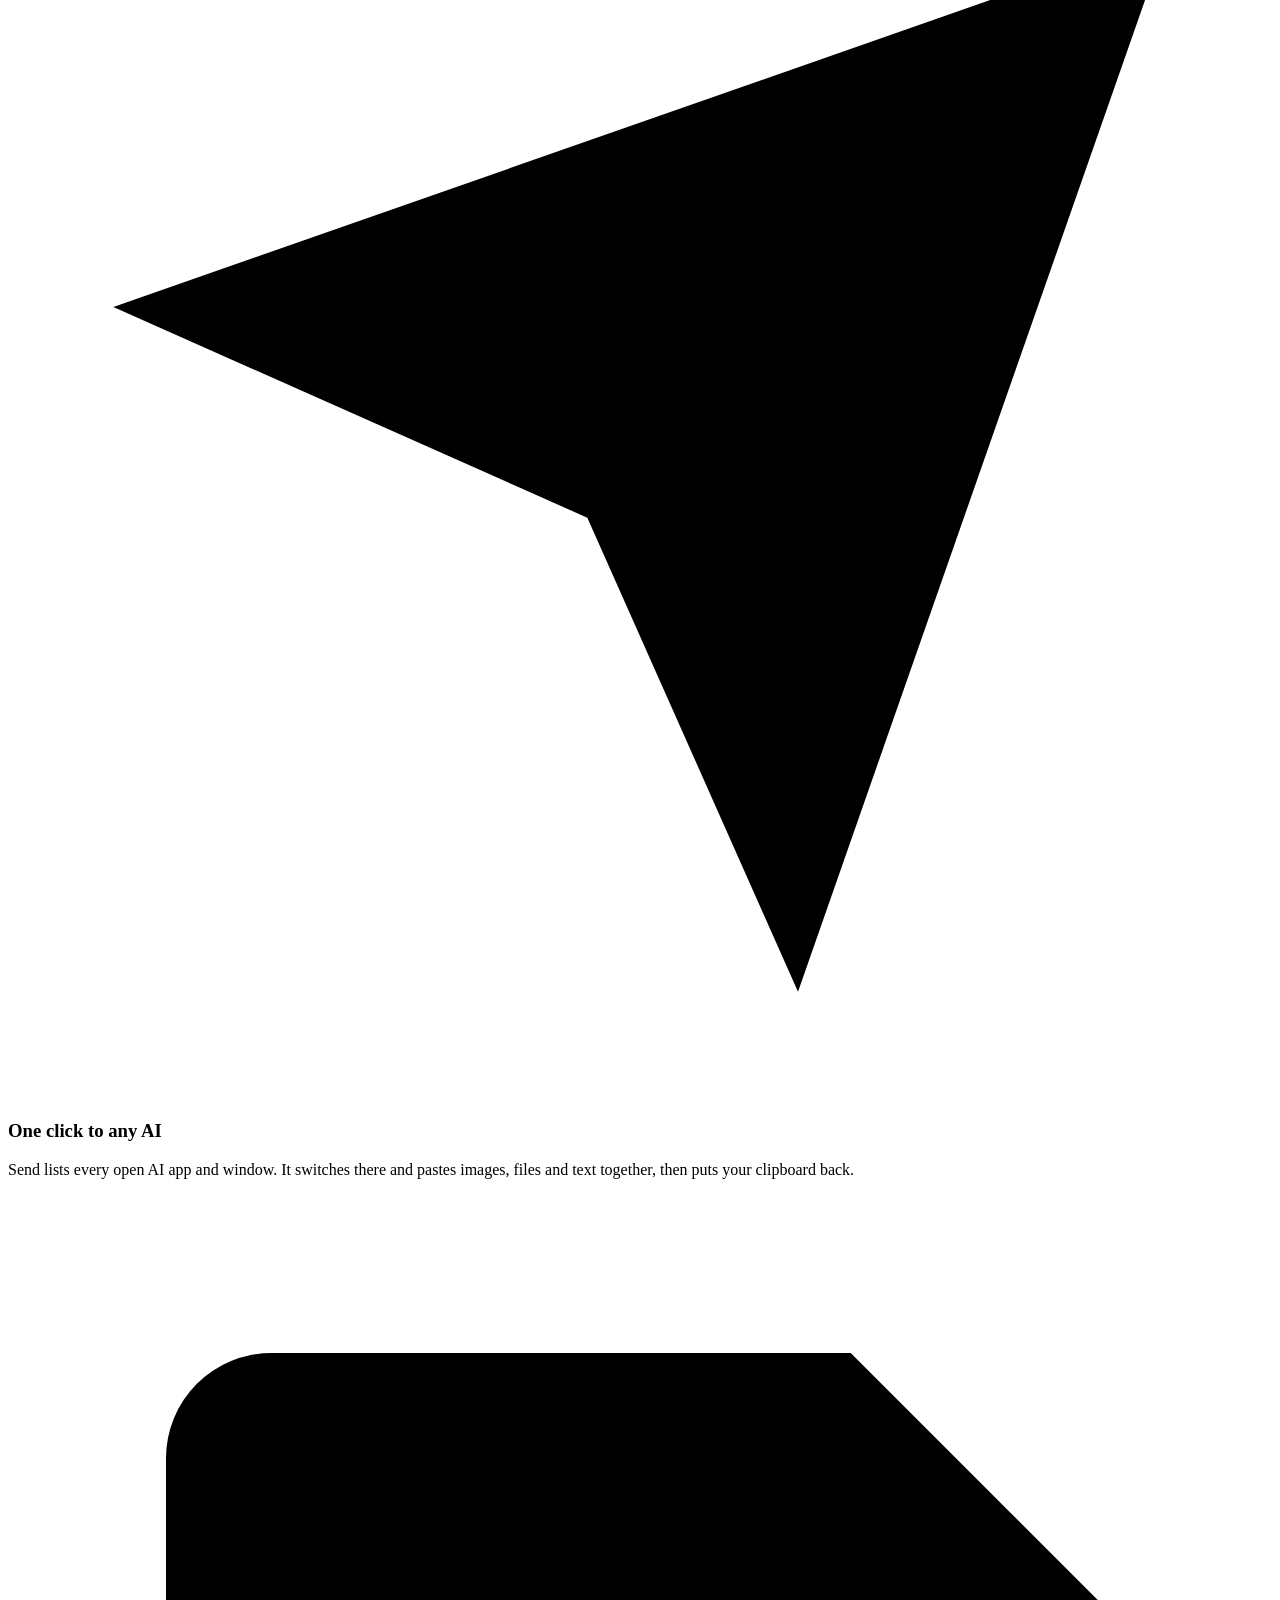
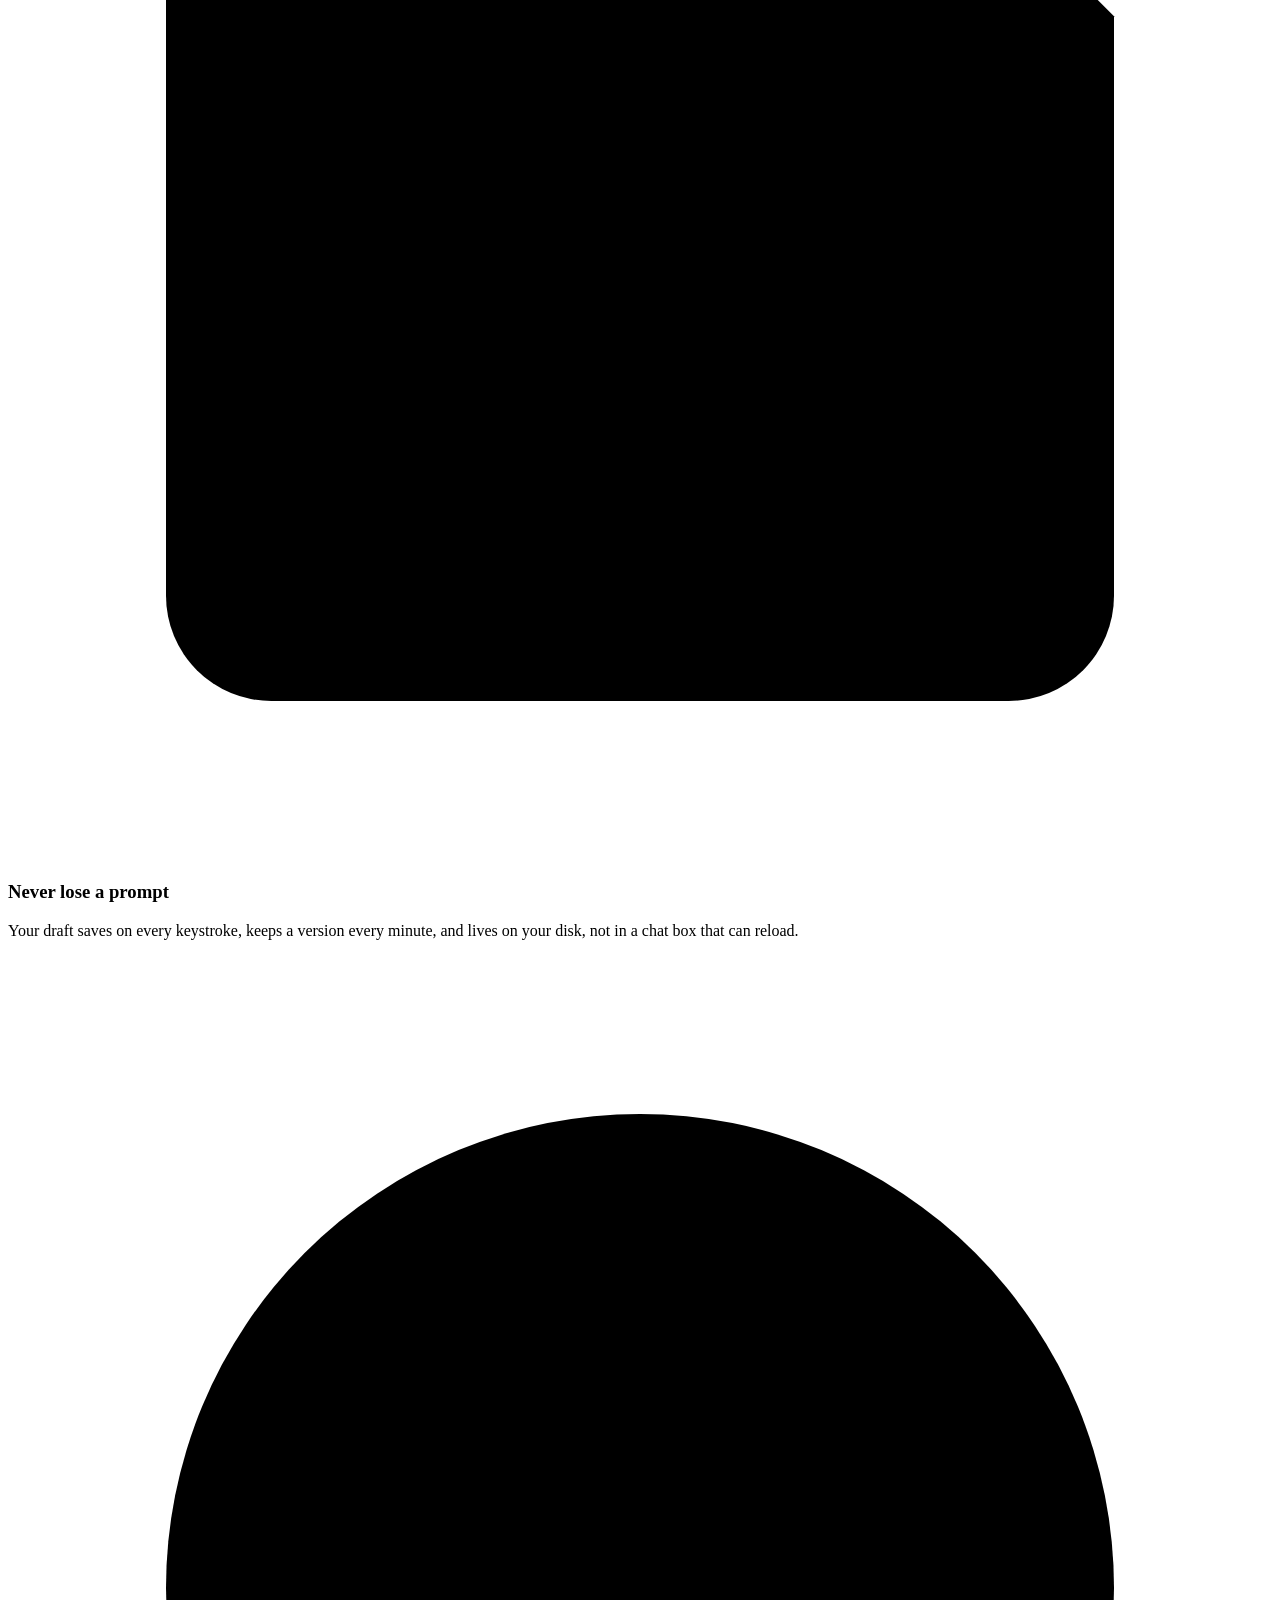
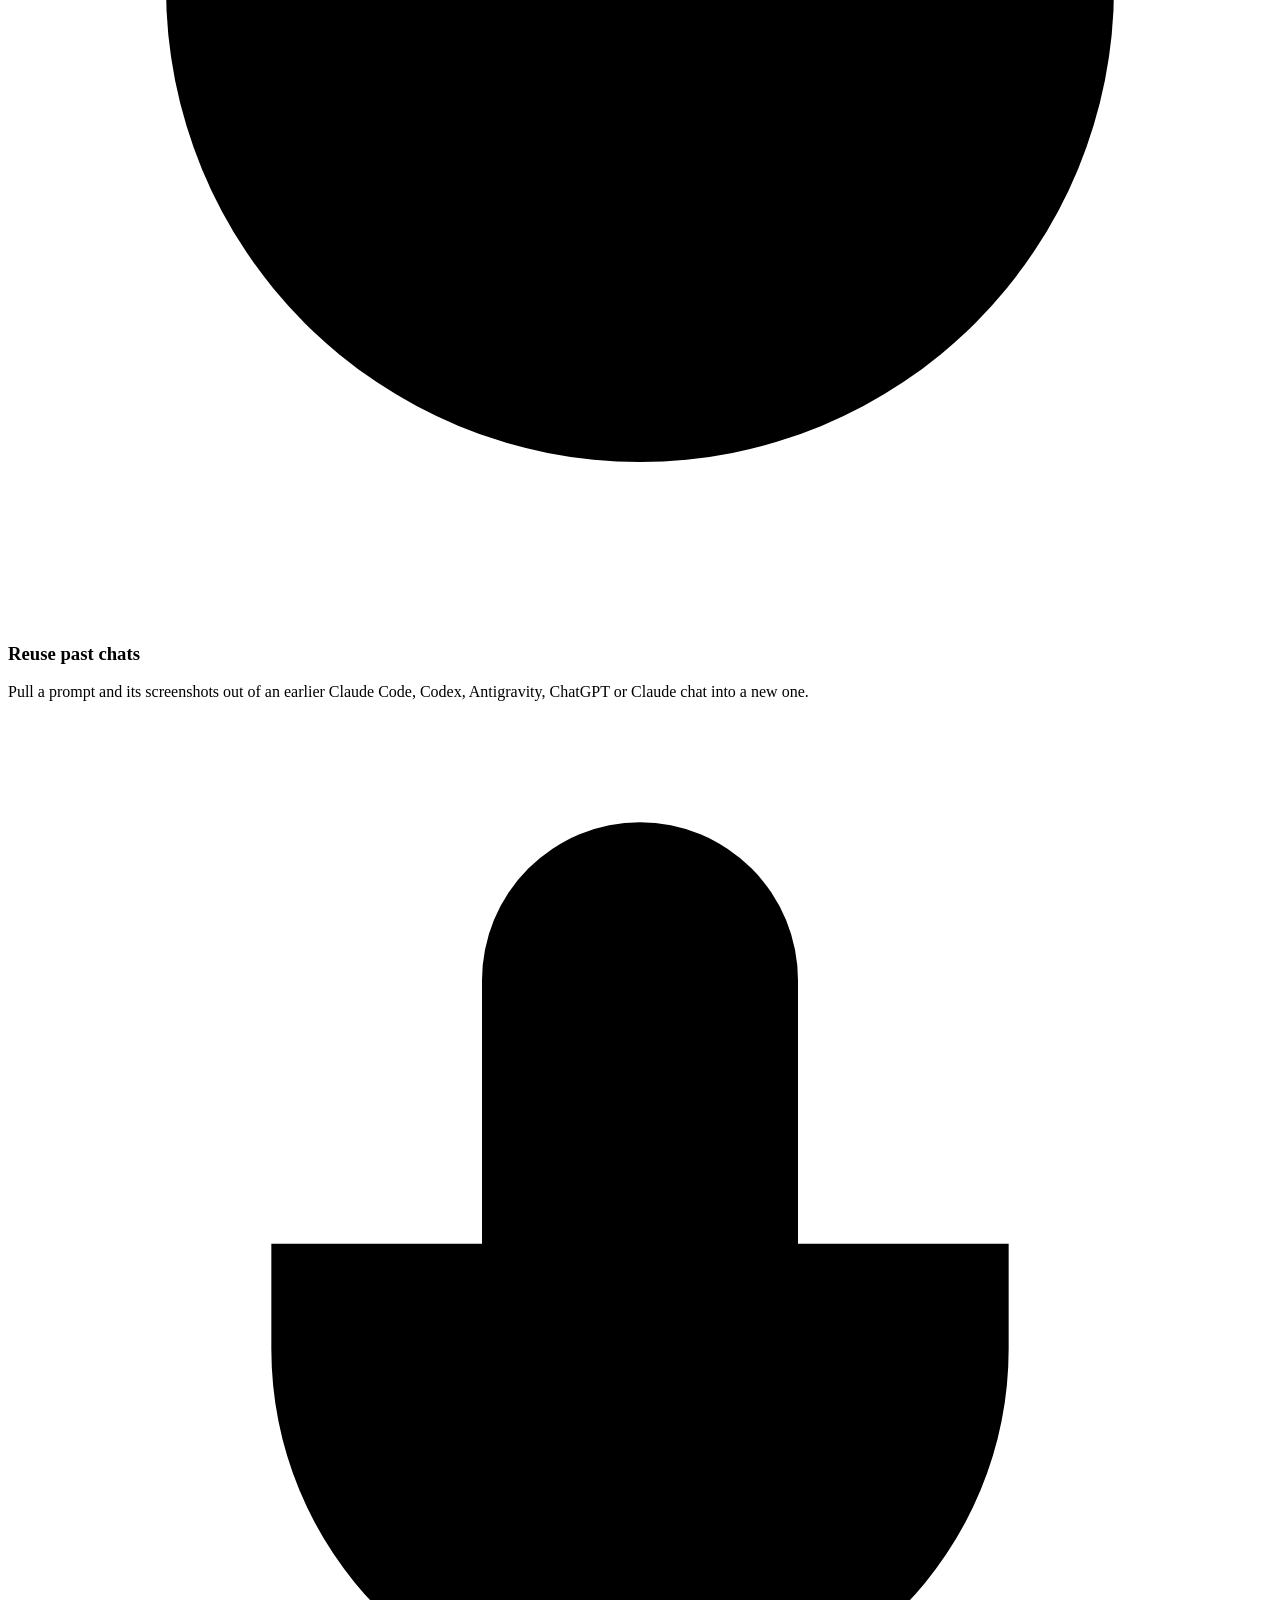
==== commit 49402292: "54-second launch video with a catchier track, clips, three-pain story on the site and README" ====
--- a/site/index.html
+++ b/site/index.html
@@ -4,7 +4,7 @@
 <meta charset="utf-8">
 <meta name="viewport" content="width=device-width, initial-scale=1, viewport-fit=cover">
 <title>Chipmunk: give your AI the whole picture</title>
-<meta name="description" content="Free app for Windows and Mac. Collect screenshots, files and notes as you work, then paste them all into ChatGPT, Claude, Claude Code, Codex or Cursor at once, numbered, with a note on each.">
+<meta name="description" content="Free app for Windows and Mac. Collect screenshots, files and notes as you work, keep every prompt safe in its own draft, and send it all to ChatGPT, Claude, Claude Code or Codex in one click.">
 <meta name="theme-color" content="#f7f6f2">
 <link rel="canonical" href="https://chipmunk.bsid.dev/">
 <link rel="icon" href="/assets/icon-64.png?v=cb21e7ff" type="image/png">
@@ -12,13 +12,13 @@
 <meta property="og:type" content="website">
 <meta property="og:url" content="https://chipmunk.bsid.dev/">
 <meta property="og:title" content="Chipmunk: give your AI the whole picture">
-<meta property="og:description" content="Free app for Windows and Mac. Collect screenshots, files and notes as you work, then paste them all into ChatGPT, Claude, Claude Code, Codex or Cursor at once, numbered, with a note on each.">
+<meta property="og:description" content="Free app for Windows and Mac. Collect screenshots, files and notes as you work, keep every prompt safe in its own draft, and send it all to ChatGPT, Claude, Claude Code or Codex in one click.">
 <meta property="og:image" content="https://chipmunk.bsid.dev/assets/og.png?v=15ef139a">
 <meta property="og:image:width" content="2400">
 <meta property="og:image:height" content="1260">
 <meta name="twitter:card" content="summary_large_image">
 <meta name="twitter:title" content="Chipmunk: give your AI the whole picture">
-<meta name="twitter:description" content="Collect screenshots, files and notes as you work. Paste them all into your AI at once. Free for Windows and Mac.">
+<meta name="twitter:description" content="Collect screenshots and notes as you work, keep every prompt in its own draft, and send it to any AI in one click. Free for Windows and Mac.">
 <meta name="twitter:image" content="https://chipmunk.bsid.dev/assets/og.png?v=15ef139a">
 <link rel="preconnect" href="https://fonts.googleapis.com">
 <link rel="preconnect" href="https://fonts.gstatic.com" crossorigin>
@@ -47,13 +47,13 @@
     <div class="wrap hero-in">
       <p class="eyebrow"><span class="dot"></span>Free for Windows &amp; Mac · Open source</p>
       <h1>Give your AI<br><em>the whole picture.</em></h1>
-      <p class="lede">Collect screenshots, files and notes as you work on your computer, then paste them all into ChatGPT, Claude, Claude Code, Codex or Cursor at once. Numbered, with a note on each, so your AI knows exactly what you mean.</p>
+      <p class="lede">Collect screenshots, files and notes as you work. Every prompt gets its own draft, saved as you type. Then send it all to ChatGPT, Claude, Claude Code or Codex in one click, numbered, with a note on each.</p>
       <div class="cta">
         <a class="btn btn-ink btn-lg" href="/download" data-download>
           <svg class="winlogo" viewBox="0 0 24 24" aria-hidden="true"><path d="M3 5.3l7.4-1v7.2H3V5.3zm8.3-1.2L21 2.8v8.7h-9.7V4.1zM3 12.5h7.4v7.2L3 18.7v-6.2zm8.3 0H21v8.7l-9.7-1.3v-7.4z"/></svg>
           Download for Windows
         </a>
-        <a class="btn btn-ghost btn-lg" href="#how">See how it works</a>
+        <a class="btn btn-ghost btn-lg" href="#video"><svg class="play" viewBox="0 0 24 24" aria-hidden="true"><path d="M8 5.5v13l11-6.5z"/></svg>Watch the 1-minute video</a>
       </div>
       <p class="fine" data-platform-note>Windows 10 and 11 · 0.5 MB · installs in seconds, no admin needed</p>
     </div>
@@ -106,29 +106,42 @@
   </section>
 
   <!-- before / after -->
-  <section class="loop">
-    <div class="wrap loop-in">
-      <div>
-        <h2>The loop it kills</h2>
-        <p class="sub">Your AI can't see your screen. So whenever it needs to, for a page that looks wrong, an error, or a design you love, it's screenshot, switch, paste, explain, switch back, again and again, while your prompt waits in a chat box that can reset. Then the AI mixes up which screenshot you meant. Coding tools are worse: on Windows, pasting several screenshots into Claude Code, Codex or Cursor often attaches only one, or scrambles the order. Chipmunk pastes every one, in order, with your notes, every time.</p>
-      </div>
-      <div class="compare">
-        <div class="col before">
-          <h3>Without Chipmunk</h3>
-          <ol>
-            <li>Screenshot</li><li>Switch to the chat</li><li>Paste</li><li>Switch back</li><li>Screenshot again</li><li>Switch, paste, switch…</li><li>Type the prompt in a tiny box</li><li>Hope the tab doesn't reload</li>
-          </ol>
-        </div>
-        <div class="col after">
-          <h3>With Chipmunk</h3>
-          <ol>
-            <li>Screenshot as usual. Each one lands in your draft, numbered.</li>
-            <li>Say what matters: add a note to an image, or write "in image 2…" in your prompt.</li>
-            <li>Click <b>Send</b>. Everything pastes in, in one go.</li>
-          </ol>
-          <p class="note">About 15 seconds instead of two minutes, and you never leave what you're doing.</p>
-        </div>
-      </div>
+  <section class="video" id="video">
+    <div class="wrap">
+      <figure class="film">
+        <video controls playsinline preload="none" poster="/assets/launch-poster.jpg?v=9f8504ea" width="1920" height="1080">
+          <source src="/assets/chipmunk-launch.mp4?v=0a046cab" type="video/mp4">
+        </video>
+      </figure>
+    </div>
+  </section>
+
+  <!-- the three problems -->
+  <section class="loop" id="why">
+    <div class="wrap">
+      <p class="kicker">Why Chipmunk</p>
+      <h2>Three things that slow down every AI chat.</h2>
+      <div class="pains">
+        <article class="pain">
+          <span class="pnum">1</span>
+          <h3>Your AI can&rsquo;t see your screen.</h3>
+          <p class="was">So you screenshot, switch, paste, explain and switch back, for every screenshot. Then the AI mixes up which one you meant.</p>
+          <p class="now"><b>With Chipmunk</b> you screenshot as you work. Each one lands in your draft, numbered, with a note saying what to look at.</p>
+        </article>
+        <article class="pain">
+          <span class="pnum">2</span>
+          <h3>Half-written prompts have no home.</h3>
+          <p class="was">A chat box that resets. A notes app that can&rsquo;t hold your screenshots. A message to yourself you never find again.</p>
+          <p class="now"><b>With Chipmunk</b> every prompt gets its own draft, saved as you type, with its screenshots and files. Switch to something else and come back any time.</p>
+        </article>
+        <article class="pain">
+          <span class="pnum">3</span>
+          <h3>One prompt, many AIs.</h3>
+          <p class="was">A second opinion from ChatGPT, or the same fix in Claude Code, means copying the text and uploading every image again.</p>
+          <p class="now"><b>With Chipmunk</b> you send the same draft to Claude Code, ChatGPT, Claude or Codex, in the app or the browser. One click each.</p>
+        </article>
+      </div>
+      <p class="pains-note">On Windows, pasting several screenshots into Claude Code, Codex or Cursor often attaches only one or scrambles the order. Chipmunk pastes every one, in order, every time.</p>
     </div>
   </section>
 
